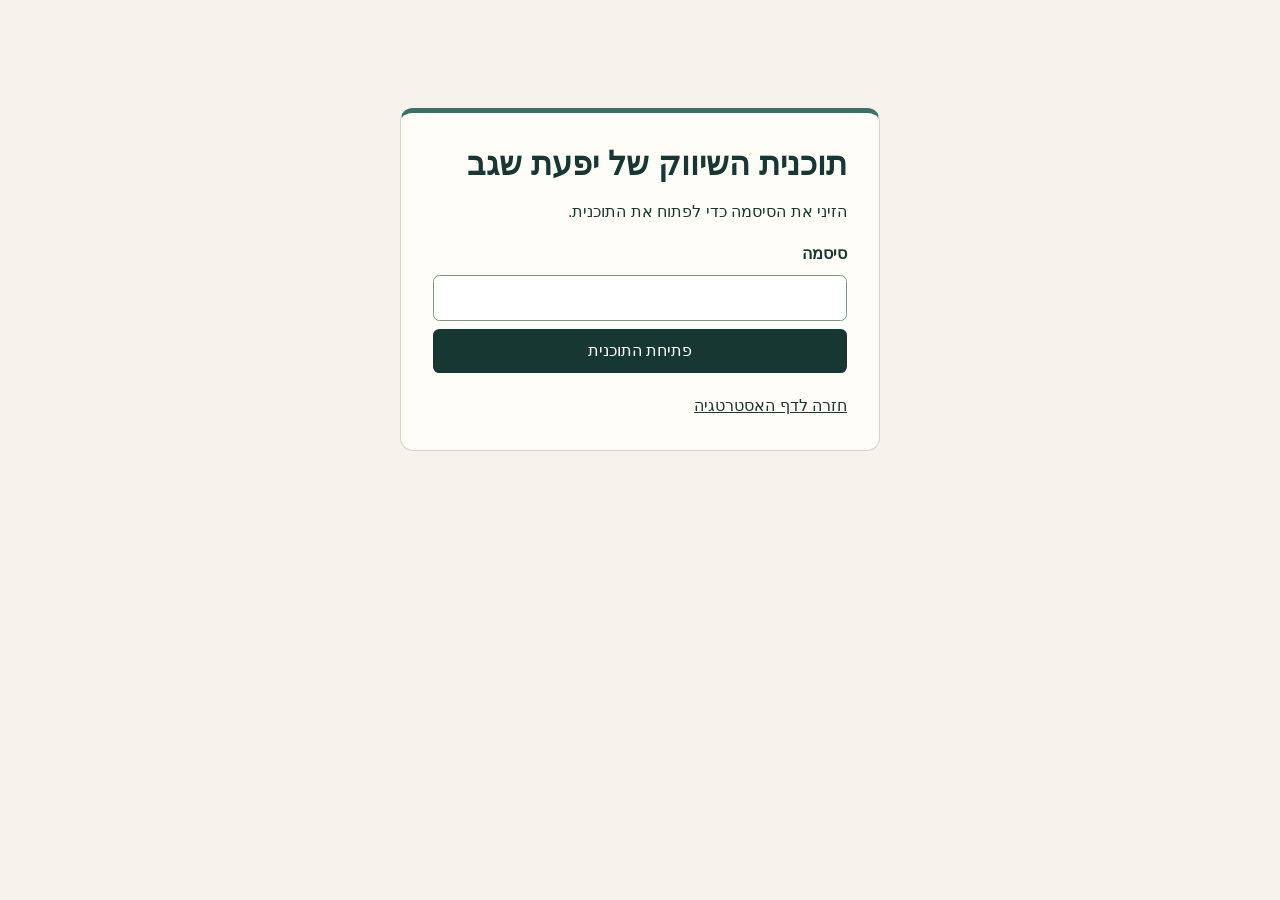
==== marketing-plan/index.html @ 714d600e "Keep protected plan within mobile viewport" ====
<!doctype html>
<html lang="he" dir="rtl">
<head>
<meta charset="utf-8">
<meta name="viewport" content="width=device-width, initial-scale=1">
<title>תוכנית השיווק של יפעת שגב</title>
<style>
*{box-sizing:border-box}
body{margin:0;background:#f6f3ed;color:#173832;font:1rem/1.6 Arial,sans-serif}
main{max-width:32rem;margin:clamp(2rem,12vh,8rem) auto;padding:0 1rem}
.gate{background:#fffdf8;border:1px solid #d9d2c5;border-block-start:5px solid #387364;border-radius:.8rem;padding:clamp(1rem,4vw,2rem)}
h1{margin:0;line-height:1.2}
form{display:grid;gap:.55rem}
label{font-weight:bold}
input,button{font:inherit;padding:.55rem .75rem;border-radius:.4rem}
input{border:1px solid #82958a;min-width:0}
button{border:0;background:#173832;color:white;cursor:pointer}
:focus-visible{outline:3px solid #93621b;outline-offset:2px}
#unlock-error{color:#8f221b;margin:0}
.back{display:inline-block;margin-block-start:1.25rem;color:inherit}
</style>
</head>
<body>
<main><div class="gate">
<h1>תוכנית השיווק של יפעת שגב</h1>
<p>הזיני את הסיסמה כדי לפתוח את התוכנית.</p>
<form id="unlock">
<label for="password">סיסמה</label>
<input id="password" type="password" dir="ltr" autocomplete="current-password" required>
<button type="submit">פתיחת התוכנית</button>
<p id="unlock-error" role="alert" hidden></p>
</form>
<noscript>יש להפעיל JavaScript כדי לפתוח את התוכנית.</noscript>
<a class="back" href="../">חזרה לדף האסטרטגיה</a>
</div></main>
<script id="encrypted-plan" type="application/json">{"iterations":600000,"salt":"tWZqo3kChYcLutpRmLkwJA==","iv":"KSxb/vdaKfNfvwqF","ciphertext":"7pdbQ6GXPazI4hOj/G7X8xLLBkVI8AeT/7oYrNb1jyECVLVeV6ULNyTAJ8w847viDjwfXKTOIXTNa+p+PLN7/0mG8UOA45FnaUcob/E/b9Sxr7scZQvK9bjvpjFoftelFAdmr3qv6KSp8+UnNNcSsU4ABg2KwCBAk8LEJ+rrjFMPHc2sCACGtI8GVhowZP904QXGNSry+VuNIypfodYAKODEgOiey5Oycy3+LHXsvxfzXyfBD29otfdb+c4AcHA9RRX6ujhVFNSV5VVWF0O3nsn/O/fXqgYn+rFGF84uWs3GN63LFqH8K4XWERBsaFg0wAeWLlAtg+iXW4WeJJC0W/HJWb0vjC7svBJClKrqdYBfYvVJCXqhxO44oGLrcwE5PZXslifq8rHsJClez+LeE1/W4uXp1181F0GaBOJKvFGYRz88AOIxIRORUdQAj0MYCZ0u8WrM0sAo18OyrjoaK4W878PgncgKihABDPXKc5/0EIPNgt9GQx+vxyV9WMZGfhEpnB1yQvYH5sV/EwDKHHUAjT07ML8Cf24Gxfdu6dh+kCEwpuQTwylQAdmUzpVJjRzVgNYTR8cPTuy9+oUEpmLXrj6T6mUNg0XffVHCMUWb7x2VJgtqCQ7FCAkctXV9cYLLBRFh7lZWe/3liJmUD5KStBB4lrcWtclAEJZPPWMMiet79dQAs9GCJzBpmHFElVNsUD6a0IBtodIdAbmnOtbuQ4EjIUIzo6QoiK8ohypSG2Q+4T6lB4Pv6Pk8tlhgFl+cpLbvRxTBNo+tHm6fMmEKnCYqZ4lwS1rl2c5Y+WJzZ/jingpc7t8PBbONqJkOIVKLJKCqWiJz7vxFs7H7rVF9QhisHu3dv3j3ob+PuR/gEzhu93L5Or7F9WoCUCp8Wnh4QB4o11zayYizDh8U8kJPLIyKr2RvHEYPqV9u9CqolHTGo0pWnTKE7HGMuLfaxRPfZvh/bpz5D/0CNeWq58u20L+G3LTxkc5ezMUWXGH74wxtSn40F8qonizIRIZo57aLVe/pxUhm/hHiJ+m1Oc4wRyE0gQN1qZ0OQOmDosFbFyHEyh5AAz/gbM3opYnhr/XEN/3mxWwb4jp+Qndv/9pEaB6DLryUkj6jkXaN5EuqWsDLeH8/A3G0cubtvE9Ac3WZvZMMaFV78JfRmpboO9kYZMm/JnSy3ERKrVWdyetIuxS9RUdvV1d2R8wyXJ97+q8aDgETt6VjCTPGi+oQRJNRTGXSw71lPuo7oBd1yWz01mmQrMNPTw8WytG31VMbv48o7v38OmuMKb3QMu0qyK9/wxiLb8BY3zckimXkdj59rT3LNn+pVcp/8uZly4Ek+6j87t1gkKuHnNssm07YwaznFbxyM+Vj49DkSxSPBtsq5xyNRTRgD55vw/yXjhCy+Bq2/k6A6I7RQm9GalxAuUZ0NuRuMitlVeIra/pPL/oNHeXx4VSUxSoL1+6xQfDMWqTBu1I+bf8Zl/tzB2HbGv5tRJZSBffZmYGX/G8uB8OY0BG3/nB68N4aivNSZxn8Nao+LoOf/DNA8yvSxxHQoPmZneWID2u7nxgr9pcG47VMJFW6vNr+YfWAY1NoR2oZwoBhz2LqmMWauVd/gIvIk7tReXIej80jyJiR0ofzTRRQm2knGQGqglWaY1wA5dQ+l52pX17PL6aX0a8zjGJ/GBUdSFc7WKd2yOaDTvJ8g+Zp0rjfsh1WWWMO2fzpVpSCaxDf1QkQU7/5tXsh2ttZ9DBXhRdPPe635j1KTQSAvhrk9ROBRWf+RzzajaTh2Cb0Q+tQcDsvgZimIrko5eKDUuSvG7X9rL0GbJ6J4GYI1yic7DgubYmZb/VcTK3yp9LzBqAXt11vu6aRsLqZ+R/1vEWbZejYINV/58N5T39hPWm4/Loc3h/zWcfGwAmGB4ofQ3gwyj8WtJTaKasJ/VGg0PjnkNtu2c/8d8yHcsGTzgWoUEB2L4r6k50M5B6+TGrX3vlOKpemNZSh5R8zVrmaWlux346fVBqTaC4riZq2+4CHJL/2VMbEfYdECgpu51PQfI5JywBh4EvfaNYlGss5KqD6VGb4lQSVdH6XCJSfjttbF4Hg3DJFbezfR0J8mRZ+TMdcifDBX2oqD8X7hn6poK4J1qv0N2In/+ICwZhZxrSq2D/oKPnPLGLd4Z/Anr5ReE7YoyhY/bYzmJQNN64Mjh4hJszY3EkbHofwRQNViIOfqTztm07CwhkE0YltpCFK1x0IN9SXkJqGTJhma5fuIW9Ztz1zq1MkiHLEpdt7JYmJIWrpXgYg5IKrRBq8y3ClF+S1MBeWg9L1/jVUMAZxtc89rVubJ+mbDcgAPu2nmDK4muIuRoVQDWe50wzRjbVubAWtcHO2VBY5hL9i2Lc/i9JH8ZYESCGmQy6Bw5pFZMqzz4VAvJvlcYXn4lEmZNXmcWOSTQm2RsiA+y+JZnMMWMQB1PqLxlsVWv0VI/fuVxdPwfVQuFDormjmUNVMp2aEJmL4WyWaBFhdH51ggS6Gtdj3l0VcnwijZzWlhnnH+XLUgnoYyCeZA2KcC+PwmrmmNX/TKYcHG3lHalThGY9KyKB6sk8L5SPtCBkVYBK5D5AfoSYdgNQ4iQE6Vt8Qk69KCbsEYpfSPfdKn/[base64]/ZdvyDq3V03zrMSvJa1ZSVOc4dIyYp6Dbs1vRPSbACO4ofEJYg5dD0ujKUEZI9YKkMFmuMMwVvKpkOEdTjcRfi7RcBXIDeAFJGYbdyFAYbDshuZI9WE0H//3PYyXYQeQ4exV03IO4HNmb9AH7/EbglbL3M/axPlR41yTWuRyDFcJn4E2fsn/m4Idy3Yhw3C95DdTqxyCEbgxIkfLMI4Up1M0AwsGZ6pccAMA92xkDeIsQDhfRNnVhgDtpX4c/wrdusCiDeJbmjm741wTeNfiuaUH20T7AupV0/4pV1P9Cd18CbPp7tqgs+0GSDq5w5vZ9XlPcvapa3ZHlKf1xgHxo2EgvZpX/BKrfjjXxTD/XHTynlyi9On0dqjBWP5nyHIIoA+qC8TjF68mf+woQS89ptF9Aicx7PpoW4sfOr2uodFOdSKMxKaLx0kB6fQsZAbdqkrQb2Oon8HXtwk9j43qFGLFJruFHdX4dmfPRNyp/1swSJ2lPwo56iW10wn4Z0Gmm9yL/XpfzU+36zL43QXaKMDGTvZL54qoz9KhrD0GoKsmKijESt5HWyEduSaL9LUMmkt8lmetBG9NeA0OhAXwi0+ut4XFcK8RAjLztqY8bX/dSy5d0uyxk6Q8BhCJbbdz+3YUgdIjjjGjTnrPRAWwkEBupK9lRP5Z2Ea3LDJT3xJnF/c7RWwtKNTHjHgrMLtDj6ecYW8N2cgSiXalHa254wxzExOPARmk1xvc8Op81t39GKdQSGTbEdvSmaRsz0cyNYzzUQrldT0bNFqDnzskY5OM8YJaoLU9Qu5nsGoxAFT9OhjGrZuKV3oF+m1C5xPwKt426Q5G5o7/+vtWuPT/b+nncveRfFhQ0M2Ldymf5Nb7dM8H2hGCToqbHYWwKgsR7jByyHeA6tR9BD/JUKgwuIZLlhEsWzcAjeIvUmHhNjoMSO4a8xEauc+pfX8/P8WXVlctWq2ZQLdR2rmDrFwoygj/VOsFOE+mcWYfvayL6E/oci4C6Pk/NUAHbLKcmMva6gxyhy8WwA/bUhXv5X/e4Zvu8aQduiPKA7WqFZM0xvIyZPKOXFh8aFG+8BPHC0+kOeDqlL7FX/tOi10+4CEQOErpHBN0CHZQFm/5iQN3R43LX3jVa2Kml8ga5IYTPygrq1f+YWkKyyTGHmHx84sQ9w9tqmkZgc/730V8WWVjMt6sMfUUCFpYq6bP7wOUZOLMN/PCyR7K5wpgXTS/cfyPFkXrwlb27732hLApll4+bx6mCc8FMrm2ergwUjuygGmA9KqRQ4Dj5qj4YHdluB6ZgLeLjTs3REW2HxgmpF/9rtrGzhzr1Q/YsjfhRYvdJmAyxfu9Fm0OrFRQqKx0Eme+N7YPvjikmElGUBHs8PaqhPIxzfinOtO1hrzjRCZwHdukIVqFXHZ3zzIv9M/4CoNd/7CiYxHeUsj3FH8EZMGlRRyt61NG7bluhrgKACN+v1IQdc7hLYfLKPUC+8Hsbv6unDl7bTegQMWWTYF5TKyeT8D+HG/DncA3nZ0dQP9zuJi8QUeSXxeVxwe2XNvp/wVyhI3NnM8ChN+OABsrS1KukpKs5YWZ/XEIVgOXTvVstHKUW/DWNrjAe0NAad1xn5PICzGFJsjkSkxIBccGJGN/sA2Tj+EUQsodpHkWJakyYxhT40RSLviBtpZFqAvJf5QrnQv08xUnc6jIUAwVgBr6n+E06vrD4p+eEK/766h3yrIehcjoYqflte46c19a9yh7N7dVdyG6lkwrLVlXizNWLH0spNKzeQR9iQFAzw/1j3NEnbisvQTnL4xNcTIQcdfhNaIFLzjGelE7wVEMtrTJKWQR9EZGDUGABUFdJUmvrJiKNrLmkKQtf64PnAuf374GS3fcNCh9St8wQjUoQbV1CaS8H8BJFnThnkg4/UmyYAW4rvwxiXF96inrJ7qQijNS57t4T5i1+1B80uQJbWddo1a/99jRncEEemWLdnc58CTyZAYu0ECdqsgEojWRRBihiOj8lXBO9Yd5bbYIM+osMwt7y2BU9xP8dGW9HxRsoTfiaOHIihr2GiMbdlXYepg0SkVDjuRhqLjhUcoPKWG8Kux/bpoSyYGvFYLbvCl/mb3264saPJD4gno5d07Ru8baOOeQD/coxdvfrHtuK86MM/Suu5trYUy6LSqU0QJ0CdNxqWG6gNqjtz5oLfJPxEfLT0Z06vXVAZ/nDhzaiZ7LsqN/PyO6sVh8VQWtX1nVOhxqOffv1O7gjMuiA6C1PjjJK/3eRu6TLsAlse/P8wwEAWQTY4A1mhBgg68xrj419Icl0T+3GYVDORepdJVVIGvjCvDLX6gnCPWRrHKkQcq/+C5mIl1KXZNNknR4t5iYaSxFxAy4Egr/5wZo4lNZNTt0ah7TN4Dj3d1vUzZYCW+vZCNyJmkCReabPgXE4/cIs1+cfF97O2yTZRrNKVKMwao/BROOK9bj2kXLG+04tsYC/OavgJvNySs7gp1SYEv9lnLa5gO3/a3uHX8uvJN4rMPXWPl7gH5S8U4X5IAf4mjlejxZ/spXm+ry19fmmssxkhHlTPeNLULKiaqJu2r+ukiqx6GW9ULfvZ6CVaKMM9P3sMRp3Ip3SwRyX9Mf6+KPPCcQtKk8QAmUgHGkmRvWc3eFfJ4Zn17fSZMzcGv9J+9muLlxMA95TlaXadgM4GH1mWV5Jqfy147cU47ag47F65WuQkN6IprTJFtW/jB+am2ItZh9OLFxfoGKufTglQCIcN3b8LEvxR5dGYUYAUQV/ljGd0krd7pFWDfPv2WqU3yVrLIK4w5HZoIpEeyJ5gBip5OtsAeqGu/J3OTt4A9Sr4guYMGetEIs5C2QHlg0V6hCNFA5U2OemCjVZ7XCfWnAMsDFar7TaHG9bls8hNneVlV/avU5+iGLmWWz5xHtjesAWvlIhnNGOaKQC7Je0//wfbdCDMaxhZmA2t/TOgLb+rcz3DNdMJ2UixQX3NT1IDU1+SnU4j3UK6oeAlyUXE+vEHpmVK0iXbvEUQBtDw4kFwoQLDAO9hnSDBxAGf2V+7/Ra+QngEPV5PetNsLkH316ugbp1Amq45VJwdQWWQkoHvktPssFa+td1w1fZhpE+iC5mOoV6wgICRcpXt+QhegGdmEuf1npUrirzEMkikAhaYXtkyOYFlCQ/DiBezMEylXWRdqrr2rHysAoGIEa/qwLRPI3okpGRJ8ba8B0As2mryYqiwhR6687MCnuovQpZ9YuJCcH+0idaj65PN2X9ABoG73nM6kxpBAaJu+szY3mQ0q/fbHzU9EBI0qpyXzNqU00Ieq83QuvIF6Bv7GkCnCz/REb+Jo4uPth6jrNaB3AV1PpEdEktAKXvhQ9O6z+x82zvRHVWfA3uAPQpsKFWp0qcQRgzQKSuvEORTjrfE+9Mm+s06wjBokrayYY/1jBgGz4uQAJgNe9qQxwdITmtAZd81XSAIKquMwb1HdJo+t+Q//[base64]/8YydnYl3LPgpNpU0vljWMlECfAbQA1eXaUnmhp6XTr7Z1WRk5cKMh/liUKkSvaxljMDKBCg18EFRqRBYshEDN0g45Omc582FoWdPJU+9qf0NZaBd7trE5gZ6vt7OzjA1FLFmEceC5LGE5puftb3iWDPRdZ6Q/ubTfPy/BkXuHX3T05h8X6Ik51MWhZD6s/xXsfRkgEExKELQEeDTns0iboohg2q49OsR7nY58kYNMGaQnlW7VN+NU8PkREhtoRgs/02P1+Jfb/iDoS0nt8k+fh5KAs5QyYHsTYOIU5RBOuybRaJWrFbq4E9THWz+OHk0BUHYnnQwlzcw28B5e9G3B9PAOkSGPRqBRU/xr9n1I+529w+7/Y6nsAcKPNFulNGYHPs98Kza4Z2l8jvnRmOpqITf2LRNqsLF/yHtbEyaQs//6uHSYb6cvR7DLFA4W2q8U6h5LeMZr7pCmrExc4LXGgmFoPzmpHogDcYZICeBYS/kF/EdrdUCOlt7/FfjmMIIRagffCiynBmQl6gbOZbSYamndGVSgBlYOi27S8MbGHCyeZoiGlgXFAFy2v1fat0nMTpalNS2Y3Snn/kQzahR+83PMHS+g3tOmW2w5cnUNw/v4k0bQom1bdUewl3gOjy1ZHyd+IG35+0Ye1zSUIetYkBtGy/zC+ujWpSVq736CqglyWglAtL9ccVNTY2MHhhDR4S8LyOTlFGGA54Skki4jzZpk29hyuv+GRcaHD1hFNNQe+y5YirHx9oJhHekRMRrzv7H3IUu0daNcX4gcQqsOQmu7jJAaHmNNdbKr767T911q27+43065/9Trl/ra4SdPe3jfMDTsnzS/[base64]/lirIorQZTR5MnQgksz3BaZF1wjUjJ9Qse3smP4t1kaB6Y/a7JNmKqpMMa3hd/J/4GXqBKl2W6DkiPzGVbP65tlCh+q04UCR2Ahf8ML/sJa4t3CW5TTBLWWpu2P9T7z99qB50PzLJ4lHubs8cyTHHfmJLC3M4F8472zJOtSAGWRJ4P73U9eOXV81GUlBOBLNyvC8cidRy6fFghUoISCHVIJxU3Zxc/EE8bT8wBei2tLy0QADb7desVhDkJz73zCcZrlYBmfyL16ecPy5xaX26kYg+tY+UyDJ65JowUiBPCDZQ8TQ1DTl1XlwveYLMS/wPelg688WM/0U7pt1+Tv32xIoD8aAVauLmBGhcxr2Wo+8WGPleRUxcKbTv4F77IBDZ86IQQDTq3AYOCMhNjK2xy7QoTvhnAo0ZS4uDsXqFYiVqqEud7XoxbHid30rihfHktxctln+gz83ss7CfXmMgbXvlS44paeeBnNNwca5N60NH7BSua0Y2/p8gF45jaAyUEw79mi5KkBUpzJ1m97AhN8XhnG9Q+cr2WEKs63+p2anPd0NcDnp5xDPkvd9PUjs/KvIq4vf4nKaRSpelpm5NTaNTAz2L8mgsovN5Yp3WKIpO+lcYYm7j3ETrnWT+A7OTeLKY13Xx2RaibJ6Q+RF0vpBileXKxOQLy73lopEwPv2F2PVtfO/b53XMoXFsCvgWWGwxxUAWIHECYx9T5qCaaNorXVOSfrhx+U7Z8sXkQ5XbUZO3KorGHTs7R6nkJOFhKZiTuJQ0KTGNJaSO9xZsRRX/Lu18AceP4/AwLCWVT6elnmTEg06pQnPd6/9vrpbUU1zXdUEixbsIcDjh38jRrI/wjgqmLHP0BWk0HNVPAzJaHP1QWOi4IaOLwbSbqhCbj2fsdci1bxYbEKjY2YEZxE5rRyha4HbVbrOxfPSy90Crvf51DQLY1uMHdXP/rA9Q0qzwy3HRvG3OB0ohA2PKLjXkn9SgV+i+ync/MU8aBccV6TDIb5/[base64]/GpKFB6TsUfjGopLWyP5rO1xHerWIGD65n1WBF4otZz3JGyfG7sxg3Oh0rO5MwRmlC6RvgI63Psk1TwG518naQicrweWCxEtblq87YyYJj+qaU8Lf0YzPxNpiT/lQRSqAhNUH0LgTzFZ/CFriySfFHVpq83w+Ts0pSvZFAFVMqrQXWkyNb2Y50cay3DTnbA7+Q9tK/gDRYsofT2iEmaYUQdI9Gx3stQkFgLSzoAKqVHLTudfZ4XpKJX2Rd1nG20Ab7KSvaSLwLf575Q8VdwqKnLIMVBqKjBLiFKqA3SN3yltuVJYvFdKEp7MslN4Felzju4qHpgUMa/3aVR0Xy5GSU/1upG/r9eL3vAY1DqxlIRCG95InwdyXU9KNr+s1Roq7KX0yWwY7Fy/ze9iOkJQOMbmLEKpT3SO703a9Xvu4QilECm3YxuWDhFL8Vg0ELWYH4C+whVMwJn+bzpZQwRGQRqrNn6In/u2I8Z5sVcRMFlQ0wR9Lc8Dps1Y4b78IWzqlX/N/cjkD7mYWzzhgy/1y2StvsJnwCFb7w4PMLZDJt6/o5A4oxuH7v+CoIaUlM7udPCF8+Y0Fw6IIDItvmcm2eC1v6bHArAbnB4Sd5qPUimibSaenT+uFL7tjDEOwRfzooo8gCIpTD47VRWTvDEGaipX4HhD1jsG1WGbk63qAmGaomBxIzHlzNs+Ucm/ZD3kmYTqGY2La53AxY5yKYGMmuLocASwAz2704qZeBRME84q/hDjtmdtrT9J2mI/R8W63zTaOMcobB4Fd9ysp38H99BC/hf/DccOqvPn/3FZUJNR7s647+4kayMFA370w2hvQoRFAurSBVbT2v+/[base64]/UbLFFOZ5ipz0CGY9mp4I1gudWs3TKLwm0iVBKW9ACbfdvCn4V7zPfanYnKuA/xdyTJeyXfayDCmpHexe8b3q1UuxFJBtB8dYHL6ghNe4+vaqXuy82/F5XDDmlciEUQ/bQIkNmLMFiWqRtwCFm2DSvfN2JgzdK0wkEjYrXVhw3MCMRa4065aNTPgLEhZXWcqQh1ExVde5txH7Zf9SQJnCuRZ0DfL0xzl3due6FbRPK01Xej+RZ1EVEAJ5rw1eToDX10sIrDm/ftWf/1k1xqgdNsEg1o+20N7Qnt7ThEamsXCoYSg3gtQwk5060MBVzEQtcofLD82hF1jMIaP5u8FSy58bQVol2IG1fHEjORwWxPNGfU4l5lmFOIb2fgelUNs6Hbj1hpVGP6LTtzBxaOChjVLf4nxrjXMW2STOBg0EW/WI3JRQqCGraZGuOmFEhUH77O4mfNcBiGDwhM6p7sOSTxt5d2HEsyFdwwcDrO8TOZraYo0ptghobqZE82CqBLtQW0VhFdZzkuflvG5CLYiTH6SKRj8skeuPkLMnLauPacgYbWF29bfCrP9oLGVQVySgLpMMYBqbMDeokAPbYuSeNlFPSItCalc20+0gUJlQwEgS/SnhMGwZ+5Ur08gc6/lGouGt9gch9d6V1MIK292tWngrVryxpztmkUbS/sxfJZ5s+5PfmuuOq8QvvYu9Y/kdUKTXXpV9DXj6FfG+r2/yOJqzzB9kjh8+D0MTFUOTnu5hh7lqlVmYChUFDseQVP0ldKFH7z/jd+3ZEJH9ql21nWGR4U98W+DBCo9UTT8Z/ax2Cce76gRRZ99GXPyFfBwYKAwMb2XH1eaW8Vk5L0sLXY2QY5eN5VA+8kmFuX4LWW0kwSnK/6uyOQ+X9DqqzIveDsvVZT0BXsrFZFo3fSydjg6XVhhqXmSHD0jPhMqfmP0uAAxAzYSItj3lrbeyXA7pMrLNMSQL6zj6QNOJU5ZI6/SNfAAweoMwLHKSaFczVRYHIPYTWTercsvGl+ao8hiPNECMOwUXGqSDiTi49+IaJD/5+HgqSjH5SJlXqsqCOybWemp+A2/0qBeprWWRDR2aGzjAkjPpljD3ulytIqhEfEXae28/CChH2UbNwaaTSSQ4jIANGnLeXgsGq1nhpHGlrqd/qKpAvXuQ3qKA4L2RyJGANDG+kJ+mCXdg9LVQCLVeOJH9qIB3hwNdPMui5dtwi+Gw65xYlJ5QDRn4PnIbdw/l5/EFvSd5ElNYtWNQLj2573XX7VGQOuYyT97NP2OSe+rxSb6G4P2DFn9bqXyJDMWXDTylHLswBEnX91hrHomVyuXxBlYIgPIipVmZNtHnJJkT9k8DAh9Je2iZBXR5DtFnZ9V6DI5qg/RfMU/mSvtLVSXyzobyGwtsyNkS89tjtt5KRm+xpiAAytS+MiHIzrVy0wePpRzjerzAwvP+PAVHxTv+wXQ9HuDp2DWoCuzw9/+wcZnqZ5IevemRWKPF3vA5pH6T/j7j8in5tq4ufivqbk9s2OWojqnsV9ppNvYPDN6DBAxyMhYXuWNbGpdclHON2fVAfJiF0BpQd1yDck0DwrU3e17wBeMGnidDKdjuRnUGBSYRy00R+NJXvLuTa+b6b8MxA3tVblhQmnM0J2OZ4itIFT7yk8BHEJhMbDAuedU7Ovxd63g7QZKjG34JpmtblSUJ5/OH8uotmsERSQD4wQAig3B8kcDX/RCoWcuA06P6BHDXp3v+2w7P2fc103/XGGEz+woqRvKi4sjAB9PdeGHsBTAovK2BpHd+Yw3enfSYihDhbUlg7rT88mzOXUYnbBRijF/jR1PL9rtDOWiW3VASRSQw+Oumm5M2CtCebIOEMljTauRgTzaC4bAMrtKBckuRviRrKUbxe4teobbVV1W5RCIV/I7C1tYUp9o2xUJkxBdtnccMq6HunBKjttq8PvP7tDZyCpjVU9n1RypgnfQJqB1Mqq8IQGNtVR4NSuSw/LP/ExlffICWPCYoYE9V7han0Dl0tfKc3DCSsLMHA5fESAH5EOYFIHv0ewgH00icsAt/[base64]/Z1CEdrjB6UNMB44ayrljBjHWrLIJkCbpnEXIt+0nE0h14hzrIrBu0mF1gm1sOWL1RX02a985CeVBu/HZBWqAs6X5CCK64O21EExvDF2iv55hFvenms0oAPNzSLgOzqfdoDewikWgBGebASxXwtNiGIMkH9Kwm+gGV0Yn3NSbNeU+Ly9WZ76HC461nA0h6QGdYn+7VTWVnm1q7/LuKeRaK2HihitYUffsuPv1B/g5ABdu9rad6m1WnQ1WyE/29oikToHgfUrNwn+wOl42wGRxd2GZ03fNz3KkPpkQU3MJGHZx/RDRdbJVWnyYhtRTPSDqM/pWCSAK228ZEQAA8Mx1epRugbSJSWnHplq4/9jH+gA0BUtSmxHBX2XeBE5rIY34tjfNXS48YhUX2laiM1pmii7R3AhyPaxWc/K3DDHjoX3yEwDZpQ4p4C9zzYi5nThlnEs5ISA0OzXp52ybQal80vuMH/kV4G3LyFFbJovIep252tiGG4WFtmAXkYpr+R7jRVlKq3BRUASGA4pxSW5x7UMTGZh9Q5goYUSgDS5Ld3lZdDrI6vAHtEicx7Hu37hIFCejxmMLcB+HA/hD7gMLX5xWKuVlBcQbAhFg2TZvfnDvZY+R9A7KITfQCfjIKlvaW69A/m8gekX6qlS/Nwbc1D28zS8oA1F80iqQ5ILmCjiDiffuwZWtRtQhbESUF8LmqOwNP2R2dNT2rGJt8oNWG1lJpAmMsGD3Kp61rdL2mNUUN+u9vkhP56yj0fkQxJdMCOxMNvdOGcuwowPJ/hKD6m96sB6Ukt0pv1Ib6iZoOTuRA6fboi2Ra+29QrfpK9ZyDRNky+Tzp8kiitYo/uzJyI4bKPqeimbxshaQxWCzdaHv56MO3E2yZxbttxAL5ZU89AjHVU2eTtD8adfp2GL9NRGl56I+gO+ZTTMnt+ozXuseFIpdAJoGZ7D3wk8N5aYD32nThqrKs08ZncXnEsoCDKcXkjbIo0HjdwzRdHvt3mv0z1ESmmGx0Llm58YHrQqpCYT32/u4TW7Tbs9MG7MD76mxk7vGFTpBJkcEtGnINqtesOWiOVHxRDYyvp3Y5jBJ2sX9Ut/kHgBTe+fZo1Snean/3laUFqmaJjV3BxBP2wxekz19jajXemjgedCFUzpsjq3l4j7m6f7ITR0osWfEnwGsx5aGAb/pNqvruyIZWDYhubShbgG6VXNDyEtcPmp4kEHuN8Tn4MHXQHP1lhVz9t5rokDkVLnovsyOyUmKX7W9geDXv/Kv9rmKlQ/TVdCDvO+yhH+q/Gk5UIhhBiCYZ1MzKSHyhtDG2jHjotBcB2B6lHhnUWWjydZDUhw7vxT0SkzHgDQKVgUIMPyMhbK6yV7X9kn9jRBjqnvGXzdEDjcQPyrl1CndICdHqg5qHYfiFW2cgEHJEaT1hgPSGxLjvL8txhR/+Pd/F1gDPExmi26DS8UvO2VSUIEgzrOqCRj5UPTYE4MMQU1SsnB8xYWU1DLKMnZyNuAgAWieiDUqvLg9FmzuIAwzatEu9evKUYYxCZoySrkN1mKvrpF3hluPVeDH/e4AcIHy7ugv9+IroBaeNrpQl7kqVQX1tgeQ0XlkrlATAgoP280cRotPrN6gCAwUTly0+ojP8UjC0ppSIrOgW72flIoHTF5zB6ulKaf6hS2MYRARKiYAw57ZE9XOwjexO4bGtZjsEe6jrrm8fpc7smsPY5abCMDvOhdF/GA6f1kMOoc/FQp0G4rrqkhnA001NYjYRgTCgHjxZu6LJCINVdo/MwFEcG3+NvGguLlQmBqUtAmS5uv/h/9ASO+KEZoAyeJEDD+OwskUTdPs7Y0gxYbk/KWG6xNryO/qviPYbcBgwUuej6EpLYDEH29ZKHES5ZrAvuUTk7baPZL6fipQ6vWgGm/hgQXXDmDwaWiolJ6zaFHkv6Y1K/4AuDdCCZ5UQudJyEoWsSsVXy9+Y6CCVye4vWi8GpsTulbeis+Ar2v0KPwADwj4tdj1+mnj8dsdy/[base64]/MgUwja3hDSsFxPa0Z+tla2b/XfA362uGhN3hMeu5C5VrNgbQB6xtASLjxDPughfv4Z2JMOaMXHrXkJwN63zzf0IgXZ9I4mISS0meZ8K5aYgNNjsRQ63rH7+3kKJzbTwQExBai45hWVsG9uUw3Y6kMwDAi/GAl/VC4T2N7/ccM/7i2c149yiBCC3m39TtMPDudZUs1Wovye62lUsCPQVJj20Sx4ttpRid348CseDOVDmzhg2OhpEB+wExiUg3IOM2ld5i8cnktxRDRjE36rqLaMYuSN42UEvTRi08fzUoO2M0xqp2zblsICqkQDoagWMGXTHxMmJeLxYDobiHwqCUG/mob5Ta3ktqDCOJ3s/bMmWj9fUlnJB2/9HyVT0z17AKKMUSHiNqVNVqUQd0kg/qBW/mSdbb9FTqVRT9fZBlk1WtNcTkFcRZSfs7mdHBlHLvGds8Ft5YYNleLS3XMOh7/hDWvT4v0BHC3Oy3FZ5hwkD5OVCUsrv83w3W7hzbo6fr2bZ8MtpL3Kfze6VO037/F4Zid1bYBtCx5an6du+VaJ/AHkbLGAcFk9yJ8F3O3S/se8TZoPbdR8QbKF+es8SMXaKaWO6Oxm46PoowzBXHLZuUwNA8J72SDgPu9agmWZ8GX/9WcrVzntc3t850ZJi7OSP4szidsKA56/fJUylzPXwFY17X501VgbbWIvJ2pE2ECzv66YFjefWNsLADhljasmOw+4Z2zFv5LFrKUX7RPEz6OAD5RzqPsScCbqLUT3OrDwX5XXbDwXKpM+v6KajlCN8hV11RQOU1NgfbJI4nI5fx/buJ1IHwr3fqMW33R1v7sfWIluAj1gRBV5F8OTeSsMiSZiBp0AnNdL39su9RHUQ0O49zkaMtaqDXCpmML1Tkoh0MWLMalVk8lJDUnBJ/Dgxyd/45E7oznfbv8xAVaqny5/O0B2mDjGhD2zyFwLi9hS0ICm1NBFYz1KLfd6bVW6j4qFFGsTeLWmXi2Pk+8L261fSarCNcCWjflck/5r7WZ2TlZmULCXrRfUpY3blhq0xpNSMMaJkiwIituWg6CKHOJ1pmGZjNXBrYi1Vs86vi+pNW9D0v5SXGDBb6Q7sjxumEer0URIuAwz5k8Mn/fePh1sW5/tqFUxmI8nAIJ5Wd8xZjponsZJF/u15zLy3zive2BwCjedlgO2MeDjLnLnGv0TydyRI3uNMhbyiW5gnWgh1dojRDXDb854du/CFS3aQZZZIvyzxJ9M4hf+8XP3QDYWPFCSIFjwLgXh/csf3z6+x2CU0l225MvDojEuVBczIrMqK2O+D40bAjWGxnY6xgQO0KXDVMMZrZNO0qZZQ9wXBMjgjm5jnO4QYllvxc/a5RO9QqtYfYl0bLYlFOPzV/wZSMsBZkXK01eeQp+gWPqoacrDnEBOxVkYSAbd7FG6CN3X1D3hlQlDWrX4NC68J38pGEU2SmMUuDR7nPT5eYr/3Y2ygvsBluNJ2tYWdlpXcMny9je4YOYtf5cwZiDumpCR8mC5vLDjElBW2pKC8AoeoWArDMnYnkWedSjYnqR6Nm+Le1F5/q4lqq1rIR3oeE3k0bvdBtl0uLhh503w1SeLEMWYqAozUdiJRPb5lmg35VGspLyBQJNyuk3eHBCir4dWZIt8O196IP3Dg0w/HQ2OVBrPX7Fgps/2+0Xfko83Ac9Ywrr7TpyOXEIFzF2lilDYpBjKkxLEFLKBmnbBpUVfkq2fdBM2fyjRFhER31FLhX2iw2rVL0nRMqh/kxXt+Fcf7qK+455wbKX1Kk0yQzSBDv727YN7MHQrEnvda/k16PTv/S+KrDY+yVK5eKtZG1hB/Mw0jW2yXZjAQ3v/[base64]/f+ziJNkktZwy2nqfayd80+w7oGzTSE7Pozp0LjW2XQRQaQioELUc4N7qxi75PU5YetQeV3Ev9Ii6LciOOMjfhab1th2Vhhv2OoSbzpLkShTywYXTMLEJEydIPpgr20L7A9hQcBc9tYZYNUA482Mu3k3dHZ81neB+sdl775oEDC6cp/5CEHR4JkVP3/Jmv0qbXOkD0NrTYlgLon+kDgKnPiIeSaPKs5dsoHb+0jx1eem+jpqyyQS/506k6iFp/vP9dqwEzkpARqt/Q/McR29vzjq/[base64]//Emw6Gsv/2d0J/Ts6lmDhKmRhZTm8Rp9+uO29grjyWxX7v0X894GFK4NTKDf+NBsdZrbtGJ4QWMyXrzYH7+pFqDN4qtqdknUSCPXX3ynO93MUZAIQTGBbrsJwsbYJiPkiXy1tTDVZaOnHUuUoy7M+FbUGul8boj15ZyQRdY5gWca7r5yTfJgvUpwfKyutTH6sPQyxe/MdhK6QgcqhH8rnSP2rjsNv8MU6X/ZvKarGksbl0LIOiMd8Vp2bydWE5AOJs0w43jpRYvdJ4G15roSYEHdO7+gu3CrVPP7/z2LTuaqNKOdORtcjzJsO94qu1tXWBE5qP6FCZDPIxx+R+AULWVawmM09UE4QQNP2cNtts0ynwLqV5qSTLHpyVxAIHGF0N9UhU/lUMnoDix9BOUOj7f3aFFRB7/fzRUZfTw28NQPP3YYyfjHFhEiWX/9DxDkqzewSjwZBehAN2QAwZxVa7SCMdj/oxwLcu4VWntrLjimj/Jtrhl9iKFrjr6Z13v42Kfd7RiVZ6Sq4c7nESvZ8CKvZ5KIEfGHCkQFS7+ZOJtpd7vCaH6ZiDvzyw4z9nfWSS3gwiL7ERdemOXlUDjjGRqWeaDa52yUkpfoyJTb3+LKz8SWXuLjg8w5qDtK8btaY1dNr7BvNrR/+t7YOw75KaB2TRUSp2w5TUrPkZfCm5kB9Xaj2Azo0IFrxAISK9vvq5e2+CCwME95tksxe5tAwJjMIr+vSwzv1LYGP57nImVbSxtUD+dJNHZ/3028R3FoDXzR5uZUotDm0itUmrLWhqhiiJxO73HgBxNuOK5lxP8BMkOtaUB8aj4U6ahw96sMLx/gtZfZ1hm9nFOqPdYUaVpFGIhyg0Hu3Bdakck0iqAcLGozLUIhJF2tvOu8njOqdHwuKuvxFBh/31+j+lmYJ9vZOoUK7gwkfu8EIHRkHc3afIhIOfbm67BYi+k28L9+aabXUwf37H5hOTqVKlLCmmq1mA0OuupPPGb3vWmS/n3UhFH6iUJsUrjONp915YySrU9hJvNsflhJWq95DffZbZ3kpu6rEQ2X82D9O4pdMvBtjCvBoEmweL4QY0LblfOrvOkMcObf4j+7puJp/W50CPUGsqJrx0H97B7hzbO030PtWe5K223SkBvL94VErO5xi5+OPIP7ZM5IBKwUrRqFnC5at6EDkq0WRG5mdq7/vW6b5/LtND0Vsf3c5PZI2RF/nwo58ndA6NXiqTNZYRChH6zfBq7MQ1XySwtU/Eo72ggEKZOiS9hTuSHEjCwkejytCcoFtdu57pekcZe2e5jbcoo+b0WAaxkJ/D6vPTi6+aaY/Px7/Ro0wUazQJ07x76/RC5doggNHKbgtknNAbS+TFSm/taiNdRH3TAtXOH19JZrXBsAzAaYuV9+UctAYqGFICtnRsR9tATqsXdcciw+6cdFz6OgIn+pnB9rnG0Q57ZuBu/oy2uzk9rPPh7okDhxhv87QlPtf0DzO5Qr+13UxRRoK1uspdKv07zYF2TtDdduGfyOeYooDSTQWVFkps2jUMtDSDhtQsneWmt+cr+rW7Q+JBsAvoO6omwGYlPJjR/DDH/3f42BiIqiifJ9xWTDStjHnhvLQ3pbBS0JL+3tscNvr/YQs8bTXJ4/KYq6G8cloLB1QO4Y21KRC8Ryrm2qifjFWwoXhwfiEaO4ESeSMZm0wUVLdrg8tktHD/yWEe3YMpjolmn1pdX2jAwjm0iDBXGgZbGS2h/5XqO0h2ha9n/oWwsuG00Ncd1Kpd0S/lFA9aMUQ5q/vpBc6UP/oT9kP0r1N9Iknp+CSjjlKpRHx90gF9JRx+PHMwMKetkO2Kvi+ZQQ8Z2dlK7fN03+zCYCoUrxcsxh0SfE2NFl+A/Xb243BkOH4qyL16ghO/6P6aBNMZQB3+n9k2ef29LWvuKo3cmxltEpk7LldjP2r1/lU1Rdl7JQ2W86GKSrNbIWGTbVQo1ZZZzVAGU8nrmerZosamki34VKTQQNAHCeu4KJXM+RTzFqq6xEItjwHTMpPab6UjUdYMIDFhVvRvNig3SsgH2AqI96zGuD9WMZRvc4kE+wWQdqeck44/EBV4LmBIN8XvisZoiXFmEwXfE+e3JR+oGiCeiWR4rJP7g+Kqdis8t4BD121XTYRY7KBzEfV26nOeRjeZl8zjHUkQqq85YQ9/wWdmnkbxIWQaWO5MDHVS/Ry+J/ZnrxEc4VrDFEaax+xtzrnNZn+7C2lxSPMYnL1UvdsTOShTw/7GiCXXWJXss/M44wDbbpZ9772hp+7/SVwP9RhcZkBnFwtNjo65uhCtrvdEyBgEWcG7d94g7vnIkxhYLamhbBbb3fAb7vGG4x8muv1ebKj9D15HvarhFlIlEzbaMzyxpTebrb+DGW34pqIMg3gIiDeHl48348LUoXk/uW9qGcKMiU4IOxm2vqqdh6LcScz2P5dgenmKsk4S8gX+V0p/nfUyAiS9EVypjh/HtH/rqhfbbRdQ+xdFhkaCdNL7yd2e55jXN1yG68PvMxkOSzPeKnM/OWMiL949yYtarZLVWhKaGKb+zs2k2WGbQvEQlZQq/Ibep/bVWBlaGRWLM8Dp2zMIX/qpgM7TvylYF8ZXL4YYBl16aXABxFU11697hvmTH0iLzAYI4WFFrDzpXSkycqu1YgXQv0762hCq3ZRoGcFRyb5OBHV+n5hXzXXs6Bf/WFbZSL5iY90IhmW9KG+gHpXFqFn8DUV5XnZLollR3xZxtBWXEaiSLkRLmXlVXD3Dn9LlyDNj8sAphOi8VFbcfHWNq+Coj1Wbe188B0o6aWCo8eIC3Q++xDLhd7aY0nE/votR05bXIBt2T26oYbyFla1y9PIIwTcxVEyG9i3zfKXoao7TKs+0AuKSiUVh10i6LcjUUePVCDJiIhLIqThRgJvUMNXFLgQYvEmZv0u7LG6QspnbSX01U2MOZLo3JbUgVY+Z/qjz3zkaa/rHliEvORpAki+ix/bL0+8bu1Mbmmgf6Z/zBXnxBHz4LkXLyH4G8M+SGSX8xKO34Z5riOEwl6gZa81kic6r9cQACjhSDzZZmzjr4iM0H1vgDUWPSrLR7mDgiClTfS6/VFtqND83EF32b9SRENb4dUQX5g9MNKml32lw2E7UwQITVgSV2ELJloMlz+J1+hd2WpgHIc5yxNukZcaCRlsPuhK8lmE8ELn2BewElwZJBfQefbUkoMBkGsIEnkRvMPA9eRYMe8/AsQ3AIWqvrb9P7rQtO5R5N4wsUgFbEplXFOswTKfiC9Ik77CSEPiTbppwWn4fkM58eu7JGWWB9YYEFcH6u7AN6UqQczea3q+aGZT4o8k4FJdw+Mb3YVDM9Tj99Eydt2s01MpTUUc3o9FKzrPE7szBM7SrDiBgbWX/6akgPrp4Mqt9pOwjQ33eFc3RGQmbjduPaUWWGqlRxQed5PpvP7zHrtNXlJs7NOg5u1BlabfyOtoDmAnpu+ZvtdS3X1G+C8k2PXJaDm6X1KD2Oq+CIcYfkQukMbdvOTWPs4YEr7K4lCIFKoqAAUQ9ocljfa/Y0J+0mAWSx/m1vfnQvSP9hv8XiojA0wLcDeejcLHulhHXMmExAud0dgxGUqHssdPedrIu2GjdiH1Z6R603BU1qzYCbq2iVx4cINTYDwScbhWR9hiuUIKNbeLBuOMRmelvgg4jVLbsHM5k0xDMSqEWAOD4b7b/[base64]//N7W8ev8w+Z7Azwvoa7baFdnViXvWVNoIp5H6xB/rjIY8NLzUFur7C78yDQFCYz+6cX3Yis5nw/wSbjWD38RRNuD/Ew/YRtuHKqrkPXLS0w/L/UXm5UyjEUVOOOgb1gMOIZFEZhAHaS69vHRNLqI0tjB/t6oHnvPyRjC9e/B1VFOW+Zsa7B7xR/kT8gs0qyRVjZzykKEyc2tQNjwvjSJtiPByz0PIDSP2WmZJ+grSoXUdwj7DCqPGSSSybwp5SsPXYKsXL3v92Am7DHahzdKYOcxZZ0neB1SDDRV1aN5NTntSVR0s/KyW3ogR92XdCqgZ4VarbX5HoSXsNqHmEvY0vsFwBkPzYKS18OZoKbFmuWM0NnmUY/B4vcxj1bgGJNQqO7C08pTT4STQV5IfNfxjkbUjkTGIcFZrguPj8Db2I5e+CwbgTalPohkOjfuNMkj1HjN/6weRIExvWM7GVQn77fv0aus7m1ojRlkYtJKrcyCQR4QIVvB2k69BAVNiaR/TC3inYxrEeSlAlDFEojmPIhj8288/24h733lv2MPRyVW5B2ASb562+XZu+atCpYurAWtQkmSvzX5sCjyXECdTlPIuzaRFd30binRWEXt3j4fzEi6cBVPQJfD2jFE/N93J15kknMPN1smDZRoibVYXIaGkRk+0cnyaHWjx99s8oq+dCsJE+m4HCKWkod3CTVRkaf9kBXvMS6kF4UBzM+TrnFS2v/tHZF5AK7NRlY/4QDg4pomQCYl4MFx18RKmGDIvmPH4/7LqXk4HMVNRHiMqmhRM4LzNXBBltwF7gq5byY/62pnAj/heQNhSyKAV/W2+opHTFVNpQ4BxMbLL3IdTvFpcexdRLNT5anlj3ABaSCsoCkyFn1GUsm3sfdWKAn4pD2JoR9lgP9zrOHAkxy5IlM5Cxig/fdl4dd0hUkjosX7kmlwxH8gtDjuHGvDcPvDapK5XQRpoeE3bCee82mQ+U3RNqVYBbTyc1MueA5qc9LKWjXl82XtKUVeBMB/hukAfZOsShDP82Y0+vZqsdH8ypN1H9StCUGw8ijdGy6TWpQECRl3HJuhXZ8VXf6zbRxeQspiRQCeG8ij69IZwT2oSw4vAc4lKuaEA/S+F7mvrxwmWTUkImF4/yMGU+spUpGtBSC/C032iqahQYhJDuwcwciZGbDhLO9wFFVwcl6N5mP+ikmK1Y7IPag9Cv8GXmECA7opTp6IbjNBgWjmlEeut0kq/wrUkVOoEs8EHK2SOnXwUcx0PGHBzTGWSJtDr4Wmani+hN2N3G9k7WvYzHTpmrbwhltGYjzlAsr0wKecLdM/mCDj0TY6wzg0jscHHTyqcdnh3ZNSaWFzxO7cRbbHk1XgNcrGuaesqIeUZRPxTa/fDy1Rmh0lUDYRXfHNUpRgprWqaTZzyEbLJtESsaXZIwdvS5lgUKFWPTdZmYKg5y8+8Sfx5dI1O59KYTZB87d9ziuOrGYEPq8qqL71d/Zofx63oVLszEkzOqxYbOPHX3R6ONik1C87tJTvC5/PZYZD6jZ5iOY24onEYQi3nA3tB8gsjN24tlTnyfj1YFXv6ewvOjGvVO0nPu2kqR0xyDVTy0yYxIZ7Cnd3rVZrupUvgWKFuHZV3KZBMWKaHlAyqSEsG9e+4TkUtbal3xnOOD5GWoL3HfhBx7PSbmbo/tnUVYs0zToUHf5rKLAMnStqu4XJQjDF1yEmu8wxOmIAPp5Xil84GG+bc3t4aEalfLaTRZR0FSAIfKpLOnb/eoaVwd1pgOQfTSzzDWumm6+fTrvbsB0gpuDoN+/sJPsb6r1DhelVFACoMvNA8B31DavOZsv+qlSZTSDtr7folzDUTcUqjbjxir6dXxz5E4Qb6yf4YCEvqPCRFI0w+UHKNEz3QW9a3N/kU9ta/baOxomZ/uFSCHica5DhBqz2o4ymJXoDOCNtak3UyY3EvkOdojBEHKk7AnjAk2uymHjh2UA5JS0NO4OKAHmdCJM8AstwWV1QfmCi4SwU/[base64]/DMEGGCwLLQkr8M/IpIIpZBiuPhqUs7DDUj6n6Dqc9mgu60Lz7FKZzkatjtiYkz/yz59IjIeBnK75Z7/Z1/DSLdsKWgCY0YGrQZbMVS7P86Winir3mfxtpBNomjui56lRfsXu7oMkRU2sf2FsRMv3M2/eyHIPXTByw8LjoUQGOQjew8hq9uSGYKD99z8MBxdHVTkTAuLI7z9zV9kWVkNBxaxhZUc4Z2cmnUxnha0WUXgRtHj7TdZKGTCP7BZYRHwosyKjrGRufALKqukKugTDBkUeYMAcOVP2CZQnRNPDezZ+UcnREyaX+5Y3KmI1U5B1IPYskvjiZW7P7k53vy/cPKE6D80Htry6/lZ1Yk7IDJ9om9tz3tvp4bgAI7w+VSAJy9BX6y6a/C9XggfNzHqpAT2vEWCMf1FwEkJjSXSl9Vzr82kvqKYBnjTQzneE1YAB2wKh1Eb9pFf/iMak1SlNNZJ/gk5Q7rZo0o4SWOKW6k6kGrUxnK+itpFvdG4PNp8Kd8h6j01D+iPgTcAp/CjbsZEl2pcvTK6tXSLy/ILK6SFosz1GfVWkiZ+vO9xj7OOcgQ7jmnJl3SydaXKUX30rvTTqKCB/ytD4OAyN/Ja9KEmLknnCXoAyPcEjgYrQl2Tcb2tbB4u/UbzunVXuLbNSZPeP0JJ7tsuhi2/[base64]/Dkzsn5DToTrCPG41B1wPCXghVghd4iq0b95xAPZ3bqNc+CuZVTZylwYvPnDyk3Ol2nDS7WNufsSpTjR9ja7QdHNv4tSS0g5d4dq3qaY7aNzNNStC779prak9GuABg7gmKujGB9/ozn8suDMdySQOb9rsIZTDxMDG6/[base64]/E+AXN6L0cISliLi7Ri3GQObs6WPh/BA/Di+vuF+gvkSLCB2uHj6myoB9pmuanvVfzIXQfCVsEJxGfK+JlWzBVp097ip/9Ct5tIrjO1NxyXTus4wQP1j9hynwe7dMmWh9dsP8K3Wrkk/r16ViWK40OklZ9p4c3NkxVg5SUloaq+6FS0Eu1u5cIqDoXjKkG8HOzPDspIi3xxGm2iokV9Doe+W1a6g17pr0mMLY3/kNL3lAgqFpESOr30fMOFVG1EdhkR89Y27n1y/Wno735b3eQ892IDTX8gi1uJR8776UDOxFV/PW7YZ1/8pNQohUjVdUkRvCbc39Xc7/ZdYsxaID8yr+ISvi1NQ5fCpc5NxqPwm15cAC0hRzxqTOP3phT/d3o2Zi6veI4B5tJMTG1LHI1kgTeoW9Qz4ZhY7wwTXhLFrnqZkgg46YGgaEVIJ3S4I6zK4kpiBzzE8hmXbKMN3A0xQfvo/aw00eu1EtsCRxS2rMxxt7Gd0rQpwsN3DVE7juqeF3PBwV5kjn4onMkOsGs1P6x3YO2208C5J9Ukj3rCJR5NZUGcajpSV5lt4PwyuC0xJ/7ut6auW/ae8tTmDC1VTt7bCJK6ta9fczYcvHUHmOuuZMVO0m4xckn2XgihWX+R2szI1X0caoPTAzGbQENSXHy0o6cRhZZWbpSpJnn0CRhXW2fubmNKJz20T+zk4izhNijJTQieh1Jdaie2RDnVLcDnt4iHBV+YoyzU3olNqrLyQyEmxYjMpLU67/kpahb4Wj4awhR6wkNIY1mXhRy8BHexO/FQwGUMD+642ELUGYl4fF6yOB5v1CiwOrMTi/TYyB27pq5QLjkUhDgRaMjG0TIabR6zLKSZrKfEEg06yrhk5kvixGST7jEi9cSRsNRBGqyGSIP9skKuMqWpPPGa9u9zjDLfEv0/GDgiVleeo+cl+vl0it3/TiSbn5z/sOygSVbiqG/xhb99/jkKYOOORr521ZqtG6GawuLJKW3Ismvy1G2Zr2+38NAN72nLTR6KZxWoTwStELrnSmNAU3uSrgg5DT4tfRG22RTD4XBmjhMCM02WI48Kyulysk9SH7SO0KFY468mRtdoSXjh5YKq/6nZAAGmWumz13xbwCfIESI4O9YxEK1+oauG2LBHtvTq9o9b2oja6ouJXxt7RoogOuiRXcwPBOA9Rhr5K8dIV0ce0+wNrxDO7yG3AepeSTtGHir62QxQQIpQIwn0CphwEBwjAFPoyKBGiMmjJ98AQ9zYAzRVOrO4/g6poZibXtdY9nkq+S4Jqf8M42qG9PvbfWs6xeotQmtRbddj7lhg6n/01ZmSSP5mgkKRcyHpZE9u5Y5VFiEJlYogvhW0c97yr6j75vowKjRU/wjq4I/UJI62S0+R+toZ2jJ+2dS1iEF693+uDpioKFbgGddzFQ2B32P0vR/[base64]/+kxaEiUPCn21owoXl+pPWfwH0YMsfca6o+Q4OmJgTz2BZPhy13ykeOaFGx7YKYDdhuizTRCRLV74XDuMKiWm7CpwGEEX8g4ITAsTyxWoYzuiiB4MdUcQ2kh8jJ7te1C9IHG7oZc3cAG0GrFz/oLx4yUgL66x/rk+bwALRodqo4nZtwKslL3CwhzPbUi+sd86dvi+eoQJf/+ARe1MIuLkDJGXLUFjaa5A6u8oQAlosN6LfAvPK9kQ3X7GMCfTSYMX4ryOwZY0HvsactWYTpAovi9MezJUK5mB+PXq27xlIuXmXxFQq7v+g7/kwtFO6qcnjBOpTF9S46/RQ940+Kky2PKVGhr041BWmqBEN2neIGWkHIPepxfdWmRo+P8FNIpPQFB55+k5ZkxxiwaF6jC7q1cgjdJzHt9dQHeCwhh35D8xg9+RsEwUuy8qvi4O7LDMZSibBZE6UiaDwEzP/onfUc1Kf7vUVCRuXIbKIDDtLdJ0JwJdQbsPc7RMv6Ko6nAKkOv4TsfeY/[base64]/VesOspBObW0B6VRX8Fu3q9SBLXxI+5WdTqW8EnNFV+QFZgFZrl8+oNd6h7KGCg11U93yezfRWimzOlGlpM+hrV+1bNUmeo7Ayok3WGuvaC7SbDbpgcc4eDTaW3FOVd9KL91lAdhTiIkqxKZge+JF/g7WpPTITQ32+Z47JCxFIimm94UST+QUaiHNei0X2nikjuOVBBRRyYQKdG5OT3FJbNZ1dr24fS0LNcxAaVFn/ViXVYe/OmOSZ/xCn3yQ9sRr5JMk86mPO5u3qhGNGdUYM6yLbWzeDcWyCw5WCxiS38KhWP5F1Nwvb1KPvXP+3gmKTnmO9BuePqcPXxdS5TQmWniFF0S27aUcj/irHAPEvGdYohMOQAN2TtanQDUDTCjV2jSflitccPVP1zvo4nON+DQUwD29KhQiELAVgTJUbGxMNtXnihzsP/ibkb0LMCfDAM496ApqiqbsVan673Y3+QAe+R1adCv54HoFdJycx1D+ky4VAajGfaB45HVO8WewwAiElL6VdBId0m62NaHaZxohQXPgkIxm4a3X2fWZSA7Nk+RgRykHjkpSZYMAUGUvoDW3i6f6ds5JF/pdqx25Zl9GSnlEegz2I18Kukg9Nc74ZihCVh2nJi+vnqZJxCXyljjntpF2hlNi/BXJljza+NDrDzoOik0PYM0EfAjocwVT2CKiDhLgPkkJWIfGoeyjb+GWyqW0oSkbsJDAkjnZFHMaugYwcPwt7gAp/znH2/Zb4kByT6clCGl+RqnHv2XnM4fIxI9KAZ7yOB/GcQW6OkYTpmE5X0kxXVF54ESdBjPOqvRbdJNNOTKyle2jYX7Q1FnnWChrKpC+Mc9abeNr1TKw4VIFPrMoxslWlApqEPP9GGSGSdIIUzsilo3HL+eD0gV97JUOG3ALi+aafOaTe8iZm4qHr8YuCisbqpx2Jgaj1Al2jUXY7lucsyMy/F8u9KEIxSXfY5X15od3Kt/ziidxCDAO/4qzILjcJflZeR/UN5TeCrwYZunqIT/PbJwdqUgUtpitKs7PSKq/w1FrwOg+sRQz23Es5qyZ3vs0J3oc81oOByNuMFlj0B0hcpCCUl/MhdmicQarTxMrc0iGfcXtlQ6bVuxzzIkk796lJ7JlScqWlOArtk+alz3jgKzkTqceTi4kJJ+dzUCRTy2vJwvxFAoV2ehZHB3cMV9OgptNbZeisrzQQ+e5XA7TZwxQmw/IoiX9F4qD4pHI5IkRt2ylFZSCyjtTQSVtz3H0I7oAihVFedWwLH/dscQ65GVX0bFnok43b625bFEBIb1zpDotLwTmtFb7/WqjpNNTuQp9kjpQGwPsF/OixeHlhyJdOS0BaJL4UWixKHZnknvrEK+TBYKz5wX29f8Sf1V1HAhDkVuQ4Ps27otN9YKitHJPpClwLzF3dCCQ8PpNVeQSkZrTTWwvYiiVfLcUP4LQK0reqLUpfYQ+TaR7HWEbQFF/DWxvQvZRL6cfLcDRKUn/Nfz4rVK7mjp5VI/r81vglZXpmaDOaiojAO/bWHg76HmtV/YGp0FFRAZb2hbtfrdyXpM6vNPA9PCEJNaHeM4a/gjnqC9TYDBd6Cx16LaBIvdDWJWoboo3JIfk2yj8OhYhpzoAJdAS2mEk0T53+S7YBn58Oyqfn0svkcsuu10GiCCfw7uBi0Vp+8hp/AoMazDihbYI4lu9Ded6FyEiM8dJy3rgLfD44CiszNu5SxH2wJFkxvoUAoxbJ2wjokh8RbQtlo/pE6kx96A3gVrLdZTSIjppotGYlNIWRieDm1wATiEt/9ffh0+SzKGauNt3iloWcoXVifaPrva7asDgsUXJtI3yibxLyAmHOR5VNK4RWJcyYdGHR3s9b+Of0znWqYElkRNLJySggXQZg/noQqWzNL/g3wndBHf64TeBwC9GPvRSJT2tFcrRPvPzEnPW7dK1pWGqKpg3uAj30o192bLwbfnFbi0d+O++Iv/IbjJ8g2RaVXWLjXQ7cZqslYqMJ/IBzGyenwyJAy7G9JQDexsSXUw6avYdHP9DQcjxirNPFLKJaEq629zxw1a3SEZeRqJNvEDhrePWSJsJNIwlp1zc2231fggpXJeskOaRiXtSkUaLhOp3qEYeAbiWrYfj8dLaTXK3JgHPIS8wJGQmXGBiFFcaSJIQUbbcm//2xAD49AdfDxDtfyMoqR4SMHq7OHzRY1vQChxPj8n/C9rjHJvKy4yL3DdUgpDA64UnM1/1TbUtqoccubWKq/[base64]/jYH9hnLaVvhEKq924lR108PC10oIKaSWHBkXvCDAx0aPDdJqJ8js0CQTjhA2hRaroJsCZu0QEYTQITMwPDaz/I4LQbl5e57In0GdtROAfLy8EpURxfpeZfce8zeM2ASYmzNyhdM8Vy5oSJCyon8SiK7VpcmvPBI6DDkPxf52lrgUjfWyRKeF4PYaFIxZwoGQ1H0KrVe9kmZBmvRmES07pJtTosSn1UPmtJzeGumStS1B831eIkV1KcskSq1ySlh5P9MqVX8UdDk+pzBUbMSC773kU3/yZ0oS2xHdXq22oTE+plT2rTeDHWg17RVBu2KnZ+St5sQXW7W/Eluo6N6frmcgDdjewch7uap47jcQgLmLNduHXGkox4tyGt+WuynxakRWlJy2i9o3cScN/8MhF4eAEU00t5EQe6XwTg0rBtMLiRrfy8GtxBF1kb409jQ+S0jJcFs4/MR8ZWdaJysAcP/OZYmOIljSg9RKXgCdIQimRB+I3nzS/qKY0a0NilKUhbX+YC0sEFtZ9NfoLeOxVvdekZTZaRvIUs/BjspDYUM8/MucbuqucZgJJpuYq1HHSXY86zLwdzyfb1mMyVfkhEs6WjylIh7PkuQ9l+zPRVa8dYUxCJaXQB5wSyJHr5JPPTavnRXrtVPS/lDHYczdmJnzQiQXfANRzxb7WRMG2bkzYc23j8+KTNTbLpnwQFbLMUqrJgh2QIC0IekmYosel3LfQVdsdS3VWu6xj6Qf10EyWM8WjS5G6I4U2ReDPnoN+lkp0SBPaDkiVQjKPrRDUCDZQ4J9+9Hz/bENbNbHsXReu4zG/4st+J+9oiMfa38Z1G7KjZ+0PbVkkShqiGADM2LRdWOeiQNgA3BjHI4qRFvoBFKrpABxQZ9QloSCldiRj8IFiQNd16p/yEZbISSwbvwHQGYa4Cqsaw2SEw+3as8Wq63NvZBXyXC0EkoKDr/w3m2P1bhlWHj3WYWvkr9uKkLO58z0FDlMtEcSKeb2LmD7LRNtlnqsYKUlQnSj0xLHGXVi8HjrwaV3fCOnagB4XUYEVNw2GdkiHkB/wxwAyrKqQ5iCy8RabKyArONM3HvTEusrLIejZqPFqYq2yfojjyPr39uykuaGeygexKHiXbFIiQk/VeGibuwZrE3yoe8zwAxkGF0LC5NHO2ax5KrfiSZRxeW1B9ambPXIWiNoOiZmNfZ85egcW3V2b2UmSdyJq+7sif7ZypJQ/obbD1pWyItI88MyjU1cck9qOQ7LW6mJ+bj6crERANGAEEvbMGAuJANlkv/0iEff1vpEwA54v0u58EM5teXKyYQaG3aWMtQFYqr+XWs49bEAn6PJBCN1+22J67iYONzAsA2a1CDxXGYo85qrLuUO6IsAPhSVeM5LwB4wCZj8SsvGYHCCjKjjJHR8DFexrCjIQV3nypqbD+SNiSk2/HO01SszP0WmAotqvk182qXZd58afvhx8l+0LRjBAbnrXk0C6L0V+OBTqHoKsDTUygHO/3MdybfncLg97ARdvrpqXA27qLjLewaJRS11u66jW7LlRQXuHSDXTwLI0J6JoYLZuDxv9VvN1CcJhfrtuZwHL5f85TBUgPH8AvShjyPOCwuvz5F26QkBkQN/nGOdS4Zn/EdGKaJrPo7z5sPklre8BfEw9avvWOtzRU6Aj33HwA7QJDSBweZ+M5vZzuHGIKGJugeJzubnllnRp9xhBkflykQ0k3qIPtY7ELQ3pIJuFqBsvNtk6WWrHknG2SSezRmeVtXx7fAMWMOBUpm7zIu8drDGuOMroZ1K9OHBwvOxuj9mhinKPeR6IKxLmzO/[base64]/YWzDI6w//AjJyZ21W8SNDCDMjTQDICXS5O4ToaXfs1R832QLNIkBDxzpl5y6kq+Yolf4+c7/m9buiq13td6Coelg+38pHq15QMV6BZn7ksJcoZDj3RfN9bsMOliLL2c6XcPoRBkKa9h9XxmSa1Acw6gJo7IUs+Fz9bnZq+wKL1SBv21Bb6+PfNHz4I3biZjE8CZ5KNEN4Q2UIVlo/Agd9E4AW6+n8BLoxpJsGsyyszSXWeM6ymnwwO8KCuM2VgN8uQUtOUpCMVAOBRL3cXL300NnY/yGTCpmc8xJW88AtwzCztIvibvkGp0Y1DZ8HO/8oi1TlLboi2sxy1frgLA1WeGadPCua24+bzJHpS6jYL2qvxbdABYmDv8jLvPpzDXVTNAA1/dlazqX/MBaLJxVDYMetUxCNJwiI2ed1444Vio8zVgkcsSW/m922XN5EMNAx6yqILHzfPX0rbLAqV2BRsinSGZTJhR/iw5g+e052fhBLgLrOPBXH4GphpTc3xcxrLpavixMQQfQXGjO0feTDRPlzDHyURlfpdXW7Gqj7pOCUPOgfLcAvTYewoQXKBN/55cgwPuZ+3pImZO72oFFLDZQFc/cE8xjce+/xNIvjyiOEVT8aLIkeJUGqAnssEaSS9kiUHJY8tAQmbDlLdliglHWpm0l2EtNdqeTg2iPzxkhv9iXPwf6/[base64]/7DvakvifaW7p0j2uDBYhDd36qSbMiNYZLLJef5yfc7H77ZDO9C7Q8i4XxQAOR+UbGaEZKiVW7x92SbNlg/jNfX2/cQHzRw9yGNs+cGhOL+pU2TCmnmBRjCW7Djq5vL7wv6Ojw0/qR/3fvH8nX0YcXYf8bXbZQr33ROeDhIV7R1GztG0w0d7jCkrg4k0UAiOsJEayY7drNuNDcbzEqn39X+yg8Y89Io8yxfmHwUulJ/nwzDcxLGxkp1tjQ3+BzpaIoshwc1u65Ne4t+dN50Dy5K2QtsSt0B7X16Q8DqXpDlazGrSOO+yKW7xSaRZ0mHQIB+wh7yrkIx+6lJJjv24jS0dYgXQmjkGssNxh0xT6f29tqLULYLnCLT6gbsJrcaa3r4qHwCXr6U1aleywrqtt9axzGmYtF+Z+HNenCMjpzs//6RGBsMME63xHuWabaJD6ld3JZetAuod7G9+3cIfz+/rPfrlpI5T5vGg18yTAtujytaghm1ya+5IQDJzIIz0NQ206tasFDgwjO50HC0J//VoIVyhUAjkBGRByczAXyDdCPKpn2zjsS8KkeZv/+sJJjbj1l8qO952KC1J4i6YNKF8ppRZ7n8nn0UCMtXGK9A679/qV1+rgc29KymuHf2IL1WsTD/[base64]/QLfLlZuy9BA35dYmDRXqyB9OSfhVF/kIGMJVHqqzabZJmpeVhyJ3h+xPNQPqAWjqDIKkX7WXV2wJNx840BjVca5Gd2m01IrSEA5GECkbUPqUKCqE9PuYx29/Xe53tuVsZb1JcXdDZKOJlVj4zNaiH6w07eZsgYzVsJpM8EnsnCX9DREZrggXghc/7LRep0JNTDfz+2Sh9TlPIc+f7NbnmvTuyQ8/YGuQMlRO1wU2k8bFj1CoPh6mRUHaRi2FO+3QBKu79chgcchDH922l00mTX2GNpFadx9BBS7HxHg1qGsuqyYAbpozmyQdAKIkQruLWdtcUOBaggeXmAmC6u6kctXxmqJKMOIBmvnrbhBKi9lq3jMFVciFYj0cx2aeSYZ8iM6gbdbrLfDqSv9RaMHcfYR/17Zpbj23E9L9jeVh+NE/rrb+EJthLkLmhrnwozYcyYge8llXHXp3Vx5D6cMq7qzcU0x8sL9y79hA9BkYII07vPNplhmCchXZAproLlwE99zUOXVRfyNVzNdkkfRBz0ngY0H+JTVhL0LAbF+GXHkIPVpdboAEqRxzvitcVUSLkk/scOfkwbLvBYVA1qDV7h8/Cmn3FV5vHiDduykyT4pG2iCBiFYNMyIShVciwU7MG6ObC5KL6d9XWuqRP8El0/1ujkF1/4O+5saygrHW7CLdzMkEfhwJ/xI2NaSGmUfsaN/13y/CZOK+TATwxo/dfAUcS56DA3RaVtrBCfzGd/AX79p27TnlznBjSNjuauNDsdg4OgjVOfdp3K/hjQET5gKGBxbTjCdoDCpTURvWEJ7yr2CWV4gNGWUM86B2ZxTST2vaQ1DO3I42y7scgUNBBIIxH+advPQJEjzKzZ84C+0Bta9a/o/DxheZMPRBBp5mdzofZPw+N/6WrILrxipgAOYow+uwtxRRafBIBs1t/ADg+K88MTeNisGECfLMVKxjIVHmrh/xlYD2ed6BqRasSqAjlwKIXTsrlLwQS6i2pbV5HpW1FQzjnVIfO/8q4paln3jqoTRXrUHjUJWj/MUMAYtSnts4Tg6YAOIdFvm6g5W4BHxbbCkrhycn9b1oyy3neTzw9QmmiDhFvejdzRC+zIHz/TA6/SnOVboF2s3VcmyHp4QQwBMt5RDyAcbtl+3AzW7VeMUN5i9X7T7TBuOhH8DVZ7GC2ZThhCe2KRNjNdxZRbFtu5E36B3Ov0vwAjn3iTOP3s/c4Nk5JrNsIIsPE7S+PvQ7NMEIxclwg3ys9J97vQSF80utL8hvbaQo3gN8B5tOIPoU+qAla/+lcZ2l7kHGOW6t/qVQdCOPBn6DyiZbm20tAqgANof2TWPF+BnFru7sYWDlP468JnNUPrbsTZhVSquXuHj0InwcUVawfMY0SXjL+xliIHPJO+0W1kAPIh6kaUJprxrZB0i51CRhrXMd3bKSqHb0K9jz46RwWvG1WJwjvBhNRV3QjPFFqbasvprDjKwHCDhNpY/YBiQifSHaLo07weUCUxWojaKqWuiADHhHDBZ3gB5+HYJNzKzQcwC8re3RSUV6oCytDm8UqQGK0SMrEC2zPm/Gv0u9nu6nO0y62BgZFMKk4ntrcz2kFi7y2fZKRfANUYwS+4Od4Di7VS6p5C5MK+YMaWlXu81Mhaf/zpTnu7RxHkblqh9FBBD+5Et6S5GbcjZycLi95sx/[base64]/Ayan9t2SzhL/R7RqN3HybHgv2R4knD2ThNt9FcxaJEIo/xA2XXpyIunY2zCSkWwToc6osM6SE/nYNZrl/+jNR8vvxpDf2SlORHm5C8I98/m4HOlPVR5Rj3qZxyiTCg+DNl+dWzzewhIJazqq8YE4tBQTTRsO8ns0JaIMVnllPiYsyo82WVKUtOZeUFPzErzKQNaXQwYLrlUkgmOj5stPHaHDLMNziBSfrtTAsqw1pTf/e0cwuwnFzfJTb2DoBuAJ6K0uHhL1cwcjB0dkSv+T1yXWtTg1PrtlAijt/5qmsjoMaPPy10t/6ih6s4ZYMP4mWwTfdSBh4OstHgSlfYJi++TbOTUtu0wGSMydq2Hljno6vvT0ghoi7u0kKuV31iRo4Rd3LhyvnKyhc/yxfZ9qzPV5096bIuB8B7QwEktPd21XvooaXPz963NLv1dd8xiocCsdcyo4TwEsmS2edkbSItWc1RhiV0ygyrYSoRy85MtRX8mmTBHQWiIq1p2WEAi/uPf3fAsV9ArsZpkK8EXEwgYHSkbDI5Qfwi8PwxV6U9uiBdVyrNgnoUOP6j2hns3Arm5fPrWKvhym5AQzwY/[base64]/HeDw9JEXbuN+IngOYG5ugPlE/j1lKZRs5QmfO+a3LNPAIW0QjbTHX1Fkb0JzcisvR7KHM7UfAi7eNQ4SfUFYGVs8oD71ZnZ0sopZst8ZIZVgDTb4ohabz0c8MiQb8BHJhUMg2ZjQJdUQuVDOBYJkRXZ3a31JojunG1gcsVPOxUrhiq8C0t39leQm8vdWCs4NvSz9gBzcHQNP2PHYz5r7OYU/XIGjcPMmB/WDM3h0rpl4xsQ61lzrQlyupP5w7KsqjLKgxqdvNd1r5hUFjRsPWuG7A7wWVbrtkyxAttw26CaejSMR/a8SMTiHIumI2tqK+k8jPDejjlJJuy2Bj4ZWj6rqD6pex3F1XE5GMb1k+LCG+72vzQq8hUHVkYLZc0UOF80Qw1jAC+mJPczCgVdXhdFt1AvPaxkAc8QLmR0C7ME3om/H/DEym9Q+M7FwUo69P0rNVBxvqXnIIqprBq1FrsMqJoxWwhZTktvBNH6PJX5FbxsrDuxgODjxqqzh4dEWXtM8dkZcSU0291D/ePzbWKyQduURVATDXNsz2ejgra/WhqMLaoNWps2nkbEHTQbtzb7OPMCu7eoFdPAtVcT1zwEpmhjQojGaxTpyu6UceU4jTquOlZDKtCF8b33uqcHUG3ZYEAowIHFbw/IcoIIr74C0wI3dTNjwULI8HLnXqR4aIqoOmvsWh+Y/cXExG8jIck2du65uGoRRiG9L7iDNFKIFCNFEVUtVAbnu3MZudh7mnQZSr9uXTotGsCDSEQKfqOxOLi6DuXI6XciOnOZrxQd78/ae8G92K1mCH2azMdZbDgzCNTwwK8jwBQCFrgg/jZY0f75nS22BOtsqHySQt4CDfWry9U9Mit+g/krSsajItKW3Zkn+t98hwms9+vuQP42+7NZ9z/GOPp2yI1ozh8+r1f3a0vf++rlp8XdWCtNrCea1J+7hLcp94SE3MecWq4cG/1c0BSOXDXaFefk3y85ZVH1wZ5qrTgDY3CHODH/SFCd4poWrR01ZY/MQjMiUDBHjjmT+36kqIifWgmTjZfVCmEJEJ3pEe5oGvdXQWiEjyRC0HuZ1paT14J6Y70lrp5COpJC2C/lZYYWPrAX2RjA8JkNLMzwl4WgZO0pjWgtob+qW/DUx5L4F8GnvVB22/GipOFqbPnmXlkrtJL/k2jLWcdNYa/EZcuhlavYie6M/DngQvQvv0OIaRH+NpOB7NU+mZwhDWSSrzpJ4+43s7MvFCAspSq1DFfuKbDNjJ8kBZ4gYwbgdW9AbQaihmu8BFHr9voxVTPTL0/0vXGXUZjYoK28Rdg/iiTfoj1V5jyNUgnLFRy5CaVJSDAWvqnfAAwQM8hXiAPVH9aPXANINUDTDhb28cpL7fQYemNg/nzOiawfBX4mMvqX3c6l5zlx8TYdog0luwmO2grwwIYu7seOaZFaYOPdLlri8GxhyR7WICQRDZT6zx49i7bbWuHglRGID9l2Mprvu4wYv9lnPttox6h48BE4glDSobltLSWmXWLzw9/8sj771F2gDbQnfW/iQ0+CDAOxZNFU8JuLBOWelwbGyBNbrwcv6vhB2+uz6JMgIwjA9jbev8AjyFgYkrW0ISHnC8JLeMqwjuCaPc4aiE0ww3y0cWINQqZMTGYZw2KajpVr+wsemYhYI1W6+gXj/[base64]/9ZMxZ/GdGxdsdZyqmmw/GZfVUicX6cVepm37/RU3G7G6FJPLikdWtyCdbb+qJzTIFyE81nsyoCeKjY0Ypqzq1WAaXpVDjv/tHtG5+4QJZpdZ9CR7m8BOjvVHBHTTCQGZmIsZeRosCnqwjRQDzdRC/9hoabNIrNquw5fWH8yvto6jkALN76OZJqLIlqeoJw4VvBD5VAOtAvLSDzhNoVYwH77zmz93jHzbwMWtoHn3hmXxTvbLB3u6ElFTM3sJk890uTfyWcgdak5vyQZJoNOPNeyhlrJNjYAqHCrryUgRsjKL4A833lfb+s6WlArl/ltettDOhnt94vhJjLcZPpt62Ws8h9mG5G6MABHXUYfQxv5mOMKSp94DownxY1mrdxs1Albs3SCp53GjiIarfDkXusgo3aRwsgi4dTcTggPp6ZtVLIczb7PFWQjdzrVUinleZP+868t0pfLedOHDx9E04Ce7rqDVzzCD0WTWg/ic1k6eOflYYlHChhoUlSW4gmGq23c7E//X756PtBF1QPNE+at0jTgmXR5u1hZ1SBV4fh3y0Qdja87C9FRzdYPl7IB2302njunCfmGtX5QaiFdOtiET7jwDcNkPYFK8I/SWAKz06TDUTI/Ya5kvXT2asq45ceOmDsuJs407NMVun/Rs+vIkS0jXxIvXU5SVJ1pCMkZLnXy1pWAdfGCw/I0xFJNZm5stlACLHtNytKZi6Zot6olkSU8ODShxEBQ04VwZdMhPUtTLlIqocPyZxx6hioJZ/nfG64Mc6sPMYifPJSjmuh6lmBIW0WUrmAUSEmHEtB0ts8kZJ3fDzqJ8N7uIrZsKusliBf8n7abO67Ov0xw45wa6cTTQrnEcftysKhy8vZUwb1KHC+D2x6DA4m3oXUUFbWdaZ1gvFVi8GCrerbTG2zb6Q2/Ua+/SuPuyH1Z+g9Dvq5LaNz6UA5NGiIMjm+XbQi1i53mP1HgBWmrAoALnC2Dck6EgmbXuMYEmNmpfK7FaGBkvqu3CsSN+KY+/G746M98l3mrrN6w4UXAh0bSCMnY8sGQgaC50P+TowWN0MeNNy4Rc4GukTtQ0cli8cT2+1NLR5S/ObZeQLARtWTixX1wIb503cLD+osBlNaxLoLCXMotP7G/m3yQL8lcJd1cizavKkC42oFyPawx+7ni//51PIG/KlXva1x3mUOifXEwtNmpzwdleUQ+fZA/MFjost97vQIE7HIpNlSUZzhPpWNuqXpuEZcu/I4RYtpa4QJHhiT01E7EL+odyHwCMz+XuBM5Q5DOFIUgAgVav5Ja0iaHPhi91ehgLEObYUvoF6ao8N3HYK0QlsYMV6l7suZBbU8ktlr4IEXrruEE1ZAzoUTgF+v1eBZiA/zzZoJsd+YV/e9mknCu7/JhIejoZ9cYnO7XQbC/1sRUcmTyr5Q1/tSGqELwjTahYxpR0UEGRtAmn6TJH8lxyvqrjg9Xd+rspVqLtvCrY0vqVjW7gL7ZQ0jfJBrjNH2EEhnGxRN9+ciN6cVJXlSRRo03w9okxrdGwcglVM1VqYqwpBlVqviYkcu+g2IQldcjcNic99r7eXcpSHKIU6XMgDPl9ehIL4J7kh6HMpAZOW/3bVp7AD6mYnwSZlOlijRW1x6ceNmjTqDRxqgKyYuQsKpVnswzE05a1XbD3JMUQs8a1WMytMOmZqy7Ff0o30MqS1ufjE0x7lJqrndHte61OuDkdZqqi72GopWLoxXDLMNq3eDFfj/TN8SdwsvCrWBZVyRFjDHV8vJAPqM6jKJmYmbk1tcGXN/ZTlKyDW4Hrr0Agu6x7xHXspppJ4OdF8yoHhFRSQUVpeP3GdkMZElTgrfPkvnMZ2nQTALE+8MUD4jzZBptw3rF3XV/hbL2uLefaiAtnPrbWKsj7E9cTAlymanF7YqMKHjBb/rkkj72gacaACpSlDLTBDgehxYOZqbdJrJ75/[base64]/[base64]/vOgRpNCGd13s2LITp50+Y9MPfBl7VDcqeLPvUnbO2IcNIL0QC65CtLEyOCo8HoQUSrMGRLRtC4zgTP+C+mAI6zgExsV7+EufI4Td+skWq2s25Dr4anzWuQDvroiavTuaoTyQxfr6rKe5T1fGItttMX+A2xdMN2MGakvJtxgQpF29/hnbFnZAuRvVySPaywR1ueW238OL1w5lPkvlvStllLuABlD8c1rhs07+nY9JtC/zgAXRtE7W/PE4A7A9WRr5tLkH5RIhQJwuv0PGurlf9HsG0DUGG9Y5+5e2gDCp9yu/ldAJjk3+3VOBy2eAFIC2idCmUok6JCSBzkbt1y16lMUQxTWs29X3kr6zz1JtRInqF/EiX50MIRaYXiGZdGB2zBF2zogDHqSZmrDJ9fuzMO+59gkceY2To2SJvBCke73hUh/i3MlXgZMULTLc0p9y7nxVOhhnSofCTroYLLWC1yT1IPSkUNfVxMd1V1taVATxFSo3NV4uoFmLu2Hoev/oSa5YcB56MOWspRgtbel8Yf9iKOnwyYTqYwfNm+MAGOh2dBpOqZp6Qhb+DzqjVASGz2/e9NEFksRljYGLW92e630W4drqobIJXwubv06OKikIQ4AlMr7OCA1pf0OpQCCDCkrb2+wLaRTOMM/6OQZLlXVjqPysffCgMPJHihrIc2T3QElIbKgtRfP4PgD3i2e3rv0mpWafV+JGdmEHyW+L6oiGjYEfSz9hOBhc0ptRwM0qntkvcThP6oUEuzwayLBsVS7nYval03r3hg0RwQCQqRIt631/l3SjHouYeumG8G9hlUs1+k3w/6J/orFUIZvZKIjCqC50E2niGLXlh3h4zzNtHBZ6Mx5MQxa/LBIayCdWUuKfsxKy77ePEHuJHRIk1jVI9WFMQDIjkYz1KZ2+x/lD2Eq7XQwGa4TTrTjEwqNp3W4h9xyr2u7JglYOoLlqQthiFXS+0l6PxwyHpOTzfTsHNDD13PsudQaYn4wrKHb+XmTlJezWGKZYnzqsI8xO8hgWEr5ECAA5XNNp07NR4PI/hdcHKaUnvRxG4Zr+sfEOH2a1ff59sjOIjp7qmaxjoO+txbjeiOalcmiBgG30dU6Z2ZnAmVbNmV7YLPm5g/HnkjfIbKc3j2KUObPa+iJ9hegIbgr4/O2BD8t1i3Ngcnci4nwtui7w0xnOfKHkVb1SxDBmvQFJNPc+LWi9TWzZ42u2ngp48dNB44kzi72RveROnFn4bpf/iPrCHgi/yYGuzsXLg+tUbT08IHaO8FlkgKfOX734BgGbAgMDGa6Fuw6u7Wum3DgBhHjvfo7OwvVUZs/GWbYvSM671JX2G0miYs6b1i8egkKa/jYfMA4R9VG8Y3uZMBbkiy4tgfLHtsjGXFJK9nxqfiHYcl+8PzSu76F4EKPvoZ7gPG2O6RaOS0akqdP/eHaaQpAOLYH8fN0acBH0tmD2Y52uLAuRQPoNETRfqcHUwtiNxYKOhY7AKbKKrPTt5/9TM+mUoFp3Fvg7yDA52XQ+PmuRetWzUvuzhVvL+GySI7hbjQJYrRiKLZlnmcTjjZZKwnwv4bqVlwXRt+NwV+cDX0G6eTv90Fk7s4yASKXJaDCl0862HusN1Cbz4gYz/wkCSECRGRfH1MboBowjkr5WCkm8dWnjTR88LEz9gViH8D2C6X02L25VY/eaW4ojxDeBFk0u0SvInFEChVqQzzKPgFav8YMDvvzTG65eYtAV2p3wP5KL+uBCPpGNE2nyXGW4bMu8NwUjUJieVYJ52SiJ9uiC+FHy0aceK1nc7PJRcPFuZoJ+/[base64]/AOzo3q35o1Zc1TD5fTFvM4q1JVWKarC/Y42fCq5hTbIrSNlwj6i2U6p2rsE8OVrfEjc6cbajq4uanVRiTtzQ+p4yErqk4GqX9qB8acwNjw/udGsQabcgklzjmhUOLVn67umP8B6uzanhzZutD1FJmH9xFeBBk8PHMkpjjbWeaEkY0xJx6n9drjChia2WKYW+PTxF67dg2z7srK3cfLPXu+bHEH5TJ74Xjok9hhP6MiEm/yLPRS+UJmc0CsL8i8qbsZhX33AyfTOK1dNzjXLKbqQURdopxnvzueXocxWY79XtAiummrWkCu2YEremlwnWmgAxTAy4smxreNat6RviEpWMT5e9sl4qLJkfmAf6TfT4TGxSnZkd6dQCKixNgO5v1055Ebmq/IN6p0kNa1vM4pz3WleYSbzOwhKG8VzNKUOWmjr4tiByUz2aT/UklfOB3HWzUNMnlxIYofWdrMg2lCjD7XaGfnaXCFHdOI44HrW09tg94Wh+iHvrmjG3EXEn66eImVmszjgCQwffJ0rJ1nyFptzed9ymSdwVxjd7axQcm/[base64]/gx/mAbakXh1JPEo9wXLfXc8VEBuaJthi5RprmAE3kgQOKVKzlXxI/FLwB6YfOLcGRRNxv/[base64]/xbMTr+UOH4VFm1I1sZt63UAx+7LwdN3kx0hMb4Y/zySw7k+RmzIN3KBcz7SRHzVubIaxJj9VsEbQ7ijRWEoH56HNZ69UHnlJbq1UPro6LdYy1Z33PmhlgJFbUxwoK1xWDjCO10tkPfK2QK8pCGAW6cfc/NwwGDb5tZIAqAQqgmQomYrgINJeEZzjnLAKTqDcJnl+lqN4p9xDgovpTSWc+6sy+KWH+3wUwI0Z0p3tmOk/xDEPbEH9x+WX/uE8uFqxN849zv0/bwW8s+A65+6i4C+jud0Brx3fjliVrhKict1Jc374zNOi4b09vV1J+vNjVx8I+uyRrasQhOaKNbxGKE23rOtLgAu/uZt20FwUkZNQ0ATcWcH79ZmqPSlMY+T06Sk/BR7P7LURgtEo387L2RdGPnyqtP1Q/sQUKfazyMIsxcaTreMumSeBG5HV3TKWaueYMBt/ZWFwyhXBRkcGwGqpbTgIUOJdAWb/hZLH6BW1yzva+BmzTyTPrQ4lWPJfTyOzvKa9UUYxs+9rmq3fLvHveO34Y9d1N/ZT6tZVDngOWsTeJ3QhPJ/m2FwA9zBkn3+6jV/Hjz3lIoCMFtaFupET4ZkK/BwhFetsRajqxqtAwM76LvFhGZiExKhBz+e41mUA+SbVtYcLyz0vnM+rqRdMsZ9ezRlG4ORJTMggNgISdiIFw/EQ10TRQEUpL3MFZLy+YY4zrdfin/+iiB0Ygqcu+5dN54yYcw79yUJO/I6sCgyTv4BBjhieatIF8isWbpBmk3GbkKMSFq7rOTX3H9iR3De5qm+SMlH1dQ+2Z+aOiqTYuxbk3efURG6NQIuqQLs97rARaqbvzFy5rspmgALcehyvnxdiH7fCqo6sbhD5eqT6OQG8Gx3ueLcgo467Y9PL7C8zid3rgke8WrW7aFNR/VI1xhrS8F/2qd+rJiUNmlWCo44CjMntNDVDqttXuZB7YQCVqEDAiCeoPm9CegwsD/Z3vCdOJ/dweokHHE0cRNGRRe7zqy6AMtcTGPJkOuRY+BctVdRh+AP//uNA9BQx8SucL3X+hX1Yy0uhvePjyc6sZYU1xYBIA/OGnzp8UYUj81V4Z0QINcxc5d5yES/4OX0nqIHbhlFF/TdtZI+a65xxSrasQ86rBl+i45GHBTdnmJqzkNYPhZwZ+t6nUunPYUvkSlpWkTxmZyFrn09I2vfAGwKAXx3t+5DpEcinhn1CvnN/mVQFphklgA6v4O4GLxGtKiaXKMl1wcA1jihAD9HScwLGsS3IGLPnn0VMh0j4AyL2q3cnJU6QzPUPQo5XeZpzkJ6w3k26nnkXBYANSJEAD+GOvhuWUMHymDbwJv3lAxHwTkIxJmSZWBeY1xGzhQglswS+eex4l5RgAwOrT2YjHGyjOFjYbyA/Tcxovri6TwHqk6PQUuV8enA49K6KG4HF+DQKiEGT3e3oAmYa5e28H4/ds1qK7thtyKvxlmAAJPY8Sn8LUg3Mt7vVBibClOUGW4KocFIXienjjtiUeP7MnP2Qr5aPrr1TMsRDv68Cq07TwOZT/3cx/+I05HHYWRKHLqt8Vullmmp2gjxMUIx/JdSMuJLfkLObUIxYPm6oXXBDQYTdBc2x4Q/fuiJ8fpMZXZrvz/MpqYV7TmQpgU0h4jUp9CiziFFxHkp8sqTzKj6qqgcQNiEDgdhQzR/q/mzmsX8VT577ckrEnTHAaQoj7SGseTYra6csuHDnVSaOlEsL79HiC6miWqG1wL97k3EmNpZMynnmVnHlGhnenfn/oOwi8dfWicEJ72MHZn8GyCE7nvzh/0am7IT7Xowzkf39w3hmNHA1ipddLUMkzR7UpcKEJaxkscTKR6u7n4ZcdsLCjUq0OSrvZfoHT55/JN9KagHzYG5ad4uRdm/tlQ0gQ7JtF3TkGuOp5L5FfdXiVgvdq0ahbFQW04zragYgEwIvwLiVX+9swSqt1pShlEtTDr1TJxUiA5YANubeKcloEXJrsh3s7wrVYuN0jduH4jFS8wIGWzX6Ue2h0tSV/mLo9t06ph6QyHFii1BsTH7qUH69iOy2k1YF1tjs/JIypXK6F1hdZxhk8KLZq9/7WH7xUleLJmnhDd2nC5tm9YKbtC4juUnVioc1Wu+ktSrSEEsaI4/JWaj5MQAiOI4QseAiOcJwlr7AHKMo+coFe49q6NY9eqzTvsGXiTml1MdEX6Z/0voWU5d6pBGU4z/mbfTEWybQugcezo76E7ZQVflcJFJ0yC3krMm6Xk+yVj7iwvU9bl0tf+oxH3RgKM/xq6T89OIJrdsNPMH4Rw5zBYE4MqYyabFki0z9zgPxhfE522HIwtnxdx3qsGtYn8RFMrhJ01+yoUYamp47etAsZytzpAFkVdDlqePGbP74K0STNYSen8rmQ4kl539Fv4mOh1uDWvIIlaDA//h8iZlcPZ5aUkAdrw2lwDNkxR73YTSr7QbV8ZplQ1Od2Je6gBleiLIz4TS1YCdRfUVgdId+8N6Ha2hyJftjLpQkLQAWwdEwRrGruhqQsSADj9wV3zfwlWyKgPBBGUX+jLdtL/y+sxu59eGveyE9SE+S4WoVAoJFp3HiHPPibbkSRNakg3YwW06WqmTFwFYokzU7+8fLISj2SaxW9CYcva6AjiBzDS0WDOtwxYwJ9vb3pLIUmShEO55prOH2j/ADfQykkUSP6sSCZWpGSHx4Wqzi1xZLW0CXKwXBzT1KYbSFtwk0FC6T3saUzZ5/[base64]/cEV+Jx+R+gvTMLaL7IO75WcFEyRGJUREbIhb3W0O0pmIyo1t1etpc7sqszhcBF36IZ5ONr89WDO4FSOZ6W/v7dhI0mBGthHQQqk7C0nTaBY9lLIDfPoLbs38YwlCuLP8wCZeSy3X+Hw2jIDqHa98UHhDxUlf4xWGCnka77Ifb9u8fv6RhIrQhG8sPJKR2z3dGXS8FplNzGhAbPusV15nD/CY/qijrJ7d3xbF7qVI99OIBWbbfPlwgPBbwfBv2Njw+E7wykmxh4WQAMbww4UzG50SWSKH42GLPpJavuTgF0g+9Z2XVcMX15kJVH+cUvAWA6xkQhYB/E81Quf+B8lgepnjfD/w+x3YMK3NKoVx4xYFoUf3sPjWgqo7a8IFjlhDfhkX82VjForVwp8CVme7oh+YZ1QlWG2+bFyZFctJBJTvjGQsxaHfekzudN6WspPBGbvthgjZfQEdvahb3DEDs+7DkGDrjpN7WEalMl7S8BheOu9HdxhClpKp6yQBLpFiYwth/RMeMKPajAxXro3VU0mmAw1eE0xnK+BMm4LdgqqL3TnRo7r2CPaSnxpA2FG2s7je0UnAgpnbRubznd2td+Te6cjh125+2KuUpHtmJLNlqtNuTRy97/iYO6wmwfVluDMG+DaJRh1vkSdviZYm0CFqaOEroiQQ6/j9Or5gU60ZQqvqVXv6/e6Ju1bw+DU/0vPqrH2AZxdZPgMuzn3v5+BHbX90Jfgvz0s3treVVUmEeO7Wp+OSCSbFZnQRRvvtbeXZ+BmGZv0BFsBfH87Og4jWiRUuxboI+EVuCYMn+tGLAHVZjGuuTBB3zZ9faLDFVNKoqMq+XoNAYiYlAn9FrHNg3dXRNPkKnN5xUUP6Cl/QctX9xf1gvXGwTzHZ7zH3Murpv4mrnrJtoVMCfxRqLguiectK+mjysLYb9GxKPXQhubr/IyI4XoGSQbNyFI6NG/cn8c0HW8GJcKkJdj8OM5zjCii34HHWH8UXa82teIGnrFbWBzSB8m1oWAdDC/etbzbNXPp35ORgQR4ICQd5Hpu7+tPkxoQANBzXOyEcpbCNKGe+El0ZFd+MMaVXV02DZ3YFTkg/siyBKNUPJCACCN1lDYHrSf5u6tlNiT/mfZV0E3+Kttj4S0C0eTYGU5J0bJnvRNw4VFQu2STMHlDWI/G6S4wKJ59TWscrSnCYcjSLy30t4n326s12sCrcf/Wce0xRk/cEQAbnrt16GaonL4S1UNoYCh4BAl6tlswc2oTcd7s9Ov2NXgxRRi160n0fklRLvkV8uPnL99u1vGsZmWe+PH0tcbURDDkzj/aqgop46Eh17CnxP1/HPibhTVy/cxowYTZERFTApj1FoPRmT7UnNsh5QtTIEf3w6eEP4vFUXu0Scq0UsreBRGL+QeCrAc10AO8mjfgWfMpEoajeQWaDCZJ3tZ5frHZl5H2FCfhvolS5XfyAoepO/pzVd6MHYLrRXWU6RwmlJO/3lj4iu4NnmHHS0kLqxO3Kt7700Ha+pqS4QhYbIPpQ5avwyZPhCkzeTp2xn9CQ6fjoPi55PHQXrhxbPbNU3eJdZzRLmxBI+3tpCj3fMIpxo/b8HgW8H9Vkn8MfYaZrPqXmP/OU6lghyQPJOxObgkZrBJaIlrbgiUgFWt7N3J9Sqw/0ncf7cKH1clcTO5wRqPGRNWRpaICjSL6pir6ng3+2VdFkJT+4zCu2TMS+NCBpX1ukMLsipMOSqn+AkUFQQuWyTpdjW6hTW65SdSZRqkNMp+jXLZhCKns1IxJ8QcT06Mvy4MWyw0jaRc7uvJRVN/6OGNbLLdCb1sj+tQ91m9XkdAUpRWpoRo0/zMyYZM1vpkh2AOsODSeimJJOz7gylcwLMFr+yqC/CtuocM9gHmgupdDE5GIvORjYDQIFq28x1pKq6WQ1d9HJ//NKHJNxr6yP9VMAu+TVdJ51VKvcec0uY1kEMSabobK++rSJSOc1fGPjWpBqpSJygTmsD6Oq67XmbWuCLRn9a/9I8gpEpCTyy9V+HR5XR5nHP1uVUO7SbQcZoaqVRnJNdlz2x4HFKBrL6sUeWmPZ666TXeMAB6E7ctw3W3KIpOCBPYnvEyx8xfZnvV/[base64]/[base64]/aZdgiDgsTpVMBdsEB2KEbZpoptzAUaU8nRX+j0NV1UmFOdgIW69+AKw72TT4cVmvM5okEDMVdoLwdBpgA/eCnf0IVqTy+ul2Y1tigU4/94/WH91wKeRDimPMl1YzywmwF/lqyZp0W2OQkKRmhYzap3j8KULyTt1g5essSDju4AVKRQ5hZbjbfHeM4NJpJTrM+btGnp+HnhUEBSEFfWL8wK/[base64]/jpkCJwbVc2wgnBLWqRlVi+6lomGsm90GGunphTqzm//9gr8fpXhcnZxv+Wgd7g9RNZzDg/cS3vL8DTZYG71z3MC4EoLphv/WebxFexeyRnOjIGoNjsGiR8ZKKCu30W8PSyG9AAgd67qYyHyXzXoWKwJ5d/H8rrpWKIyMXXzDowDurpnCDc4KXoI3kdAFEqfctlmuKhAFOl7r2+NNZ7z1aXr1XKx+2m1rJQUwW5m5LtOPKqmjTA2zPazw7GCpKrsuPMMzF1zjFpA7ubjJTLiJvOHXAQ/[base64]/dXbk7uqwjk7F0nra9WTp+JvvaDseq+uzRgxfqJXCc9dliBYMhJciFESyxvy4AszKPuXgz66VTuKDPh1bpXUwTPqP5b20VzuV5bfYx2zHZftKxfGg4KlVfmVu/oWv86M6NAPg1oJo/TKTayC+StNWfF4BN33rr3rAA0yNxBQf2e2k6n+FjHO9sqYA8w2Vf+Dj6KWV5FpJSXmyhchTbBYZD8s45vCHGHAj0mXh7gTFAJL4/V9nDZ/UIl/d8HiFgERhpPSmOpFQpMwRUs/ECLIFW83kwnlZMFvVfGzfIGKdG+T0pjYQ+SypMCd4XEcdv45g7aijzwdEWcfQpuyTJCp06Q9d3pfrDeuwKdMQszOa9z4xed6yGmhc3peLtnCyEmbT9zqKYsTS70krKmYY67pV4934CwnspzOVgoxPkqnz4L1NrcO5CiV4m1a227f+NVVt1qbM0XqdzED/dgwhPb+/Z73eUmCx7EdKT6n1TP8ceMWoYxuIfwN37vZ8M6He58/TgbdrSrc4RY5nQCMkqvK5jJFTbC/rTZtDCeTBK5ze7Da8j0cS8QCnPDGlsdkBOREFZ9AuAmtA5ZzqzdYyjtdfJ9GQrWM9hFUHCpOECYCnMIf7Nf0E/22+FnTDP3fmhwGiH69MrryioR68nbJ+ayRBwoXZ9ICxp9WDkVaA2/M/N7cp7Frolj4bIJRyGtA98jDBoirwCPIB6SK9UFmzo1ihstU2KyxeAYzhLC0VSKELZdcfuVFg+CTPDN7z+L9LLqX0CkOakvc3IrDILBHt9yPaA/wOu4wxsvsH1cF8Bqvf5z9N5SM5nEcs857Bt75IUGcbj6aK2UwSp5Qc3q3MutXxtPz54JiaN1KLzHNB9+906Bp+Xw0EWgyfmg70NtasPX+SDVQ5OvbwvElyDmpt8VvkoN51x6ZITjJfmfxD/ZlRP396m1YbRLeWWYpce3IGxGodXBcSgYvVB1P2d4j86O4JUumK2UCjr/YrAOzB3uW0XTBFDS32ds8bBFQzax/t/QJAZWO0dCaGA09gNTQyAvv6kfWlnF+0mJXGo8KlmcupiczUozbJdEcx1t00EozQfJ2xV4hfmQT7TUzt7hsTrR6K0BeVOtP+f/lT5F+BgcpM4yllHYOHvYoZB4n0DzvkMoLfOaNylWWsNBtNB0BVJMNFliPQYHvLPGAdqk+gDDLgYzsEuh1naQ96JLmfkx8Ss6mDMIgnebStTwhBXdYUqf0BJi0x/JOwnzMTdYpU+ayKHPfS02aO/GCZjNlEKhxCaevMqy3ettzDk97DQf894BtPW9R+1qLfKB2YdxzC0BNfEAxVWtX76LT0IOCd9BzF+1aVeijPhxxrm7/[base64]/txgDtxcg598hZEgHurNbFfbNoKB4n4vthk4A0es1gTa6RzNHw8D2fvgp/LtL8+GEfythAibAQKjooeJMZPKVCbWL+GrTaLuDtyaIR8tk/PhiLppyjyS0KYCo0fqFsHHIJpBMYXiIDEYBvr0DQOBBlRn98ZkVr5wzsdbedKNZ5N1DeaxFbRpecu/E0IAfmNIEHaVJHAEu7eR7C9tJloun6/CYDHKWofKCKcUwva70CfBejg0sm/NNQpgpE748Y9uIfrbDGxrefl5i9jx0hxWfugKFsrfU7702cQYERcazTiz/LZXV75zJgF8MAmqBRAdYflfNiPUoG4W7KXyN5qmpWeKh5wHGmG5pgNH8X/DU5Aqd13Vv5TkUwTodSTpfSzHpW+vQeTNZkTLLdgFJpMiGgAyRm9GHsN7NsngdvQWYpIutcvh+NQ77FDm8J8t5eQwz9dRcs3EX9+QjaCXJpLCKMzBH5gRTsJ7QIoKNVGtr+kiUxA32cSgOMRZJwOr0dUv/bUU85VZxy/A/icEbK0gKprGgjQ+Re4iLza83zRZAVsWDBSeJQDQFaOih6CkwE4rLiJvrUIyX4qcGX9/ii4Tb/rl0xO+aI7psZzIQNpDxhg73e998dpBTh4QIP8eqe427lk84qKoyKOviHGIAzIHhy0XChR19M6ofZODy52rbZEao6xukFo3qnrD1mc5amuBlO3U2mASwlRRcidpznP9YJrEtospDBC7gsaWyGem3trh6lxmn9kt7U1YD+HYGpt4t4oS/YmWyI1ki8Qdh29ldurI3R16UiaN8cFjIWCJ1EWCIAjsuAGiaa3wl/iLjq0yID7O/OQVTN4oGD41a9FWpu/[base64]/m4rLlxt0DbPh6n0AZox+Oi7fhP57mLkHkguQ7jv2udmmKjRk3U/j5nl7fTcTW49/WcHQ2GgTZ7mX2UM8ErZjH76zL8nB24IXsqfLojtmz7I0eni3HIYolHZJB2FF5fAMtYP6sCDqcAUJINU6SEKNnflDiACkQkp+X0f30bCiH4zkchhqMEi6Lv27CLXgnS6HRKHY0etu/[base64]/AOdzrSQKSMNynmbVBQyTKF99jPS6jjpmY/73W1cpMvea/Rq1zbrrQigog/V2/KSi7u3U5M2I2W8KKiguBdWtu3GvCvGgmT+0GFQpDX6ORQrPW4WAvBt1mwJZD6+cIf4Y40+YdQ54uovuXmBqKWgG2hpMRbT9796Vdm2r2kdtnnbdqpw/lYJdluYKMASf95hEkke/ozORwuETlneBU60Xo33jAno1gf8KuLkbJtZ38u/O2YPAbSgXCYefIGHRnPHu+pDrVHvl7eDZ+74mNSE3YeEv+hdlHywqTADZ19mJ7kw4DmJimm3vV1iZyEHgmshgdMNRjdYnTJM6NtTKTQylh4CT0uA2NqsGbYrg3Nnu0431fkIHMgUM74Rt0Usk5xFkRrIXMn0PDz9qHBS097I2c8zd2jha8WD8o0+hmR3eNb9XYwk84v/BoDCxq6HVwLayqngdIAiMziITqbo5ELJKY6mIettM/SHrtXBx/oiuOqp/bED/YTRoFLVRAnsr5sw9uq2ljohAdzreyDKcqQAu/2G0+c0u2mqowAJZ2Z2I9VtIv8bXhVeAnu3f9ZQLMLm2FWCwx5XqTR9R+xM9E7hclMoAWlZ0WeqaejxxZGj2rHXpO1NDetgxTN3jr+DhFWieB5spZLZrhoNEnMFvYD+MBOApn/bIbatGDtrc1WCslYoumdV9f24GJ5A7EKkSiZoAL7IEIXRE7+PhOw6O/lSmlB8et78sRywdgEfUN0Ykn34Gkbaf+rKrkDSp5WmDUMssRixdOvwjVa3/S6jz/esWpkDhzlcpykSPvWn1DCNW+tPFFSyrMHDzl1/x3oWWPilkjdUaK2OtwMliczNC4rIqdxSZ0Ds7DZ0H/[base64]/El4DoDYjkHIGwPnWUJCvfk6nWJG2K20L/FEYEfkU14nzm2k/6LY/hlkj7ysocWDkzHJWTB/ePKfn0edFvLQ/5z2jDRl2l0XH37FzeesKEXSSY6ldIh15vTqvd3+vdjcX9ueR/TAHfXlvGwtw8b7gBviPUT4rOPSLhruqfbgRneyybmEIxp9Yf5WQvZrloBBxYPnRm5ejQ2bAz2AdszXNYXUnw5f3Xh5VT7PUP9vSb4YZBPDSPeBo7OrqkZ5RYPpHgy0wQCmo8aFKDrTZLcHg5/X4cRRUhJikxTz0b+eRgR0k5hkITAKtX1rYliVkEqGbK/wt0EsYR9z5ExxoQjIPQui2zDBge0dLVCNA/OeSU8GjDxUWNjdVnQP7NlPSzhpKvq2IQ2ergvDY4GUlA87LtL1Z3yqTDnrHBpNC2FyOOzb9HySqF9tuA50SQxwlonDDy2nphgNOappTWboFptlKFtP0VsGPLV1CGMq7tBaXb/zyMC0dQZLNCPAUVKxHYClpdo4PqQFHvoWjTHFt/5TYodOQZrg4rGM+KCGa6yvQhbB67oer0qEDCfX0Q9C09/ntmFM5Q79K4WFd2lhhtsfYtqbKMJv783FbZe5obnQV/Slat44fPrBUN68Xofd17Ih1tc+1jgHubsGiOyqFqOJBlRFDVvbbWXhfQ9XNWPaW0B0FGGCLUlzIxGhpdWHgTlTZ8cfkx0UHG6fhp8fr4AM7m69IcNw7XffzDHX9DZg+1s38tSJUYN3CQTCwhKVlr/VmHlez3uuB6kdzG7w7BEjuUaXnKMfW+bquRXdY3eTkJZpMQYeMNoj1YwY1FuEyTHUzzKQ+oJ+U/yZ99Ce9i+n0gXyGfmBsc8HeoudCA6rqo+6/WiFZv8D9Y32AOX/DsShhcoBFWC+Y/51vuGLfj0l7iDyqN41k8sFVB+v0PJZ6BpMmiejFSanKFqqikS5O2aXkEzaec2J5KdXG55eaQlE/cgAjwv81YE4h/cCyxr7xCyF5vr+F7wzxGL4p+ueYOdNVQqG7sxi+SW7YRYcz2W2vF3aL2sEz5nYaz1K93XAQxRjclVE+k0lOyqXA+f9XDrNFEB05fyoG8KPxxOo2d41Tnx4Udi2UBrrnEvLPSkT06MDq8rTaNQpjLgDIyrxzmpUn8Xf9aL4fNSBpvz/zGCGt1ZKRfGtm7Pxg0ajw0Qo2nZhSDTtOq/TLMvt51I++op/spBpaAURxPLHzQwi0pfDds/4yXpfYyqAO8+X4WbU49pbxrzyMQ6lXOrl03cb0cvPCFBWFFq+JXgjyt26MtL0f5dAB5rNXN3fBhh1+iCjtS02pxwU5XGpxhgcLpcvh+CAtnIEpic5Y0+4xP96SjqJiV5gcJjl+9aYEcHaUgG+54+rlegMorbkuw0vhC/JI6uSSKJcPX6nVO22Ye6tml58nMKTsWLS+uge0S46yeVecrCb/IGVrpVol1VKf0LGSaWiB5Y8oPRi2jsiotTPYRvNODezU13sKQHeV7Ow4QKHWyMBkEECcnfu9aLYCPb/vDGbvf5XMsBHfKPIrM5/r20f+H93GMGlScyFd7gpPplnWPtoMx2qcwqCsGf/[base64]/M1z59mRS56ZmqS4Kh5KvODs8dpgs8eMx0qYwsbwqhmuJAb0f+DUE8xUxMeXx8vp/JkoECxffv7h0WXW4ZkBkMcnUF60tHN01MuqmEbuASzt/WiH+lOq+sxStNA/+ydvvluW6BRYqNfecrXOSk7nvkRR7j0ok+FCdfBNa2ZqmeNyjWk+Y+K0qoseaNEUqQ3wdiAdMCvMb77K1P+ilgCMSDY/0du3c/P5MGyNQlIogabyvG2qsl2mmU5roP4e/1bjjEeaTelOYek7ONm2Pz3h6bQ/22pSZ9HOS7Xlb4cG24aOip9P4+3DL2gHH6QhzW7E/ozoADMwzWDwxJ+fvk1uzy0+tBHepcgFtmBpODPbHewkRYH1YtuBsCvGAPANqVRfxlAEvTxDw8wiqInsG+/fFr9iKCGA45Y+p5pMmns+6ORjHSp1z2ssol27HlHEkzAh8LnJlN6PP6dlM7D0GgjQKwwvpNfODUO+J+U3UCzdvglfvBD6b9bqNUAZ+dBaXmezoYprhNjt4SB38CT0DBhrlCzwZNB+sbG/WZSNfclifeNWiP0i7MfUvF6KiDOfA7vDNQUUEHc+BEIK/vMObSDdYQPToLW4biKA74LneS2j8cnYRKnYcczMskg7k2soZC257utnhsm1uHZes071msR3HLYK7qvFTLDpcjzO16sO9FZbAR5eOEcfH0dwC4nFoQhxVcNYqf5LOFaC4CYU/3lm18XoH9z+7awdqTflgs0TJf4AWARb56JyQIvUeePBBVf+saupnDbwr5FyybtbK1AJjcl+VH+Q9qXV6yXDTSQYpeNUbG12XShAi/MSj/1s18QHkoX4Sw8CQyvb8yo69nnGgp/3XnOdHu9UFpBYKyOfehUntfNW08iV0ZigR33NoHwOXxYNXbeTw2mAg4l9/DLZc5gubASS0OdWsCTdwfe/BVonW3EaMKxzDt6CtXF+SQZwTnWfAHUCvaor2qfYKc5FWgj75hanSaeVLWHWn5GA8J7eWQXbn2LAuzs6I9ZB/AiVS0NEWwv4EOVCB2V9yD5YYP/TNyuAypvCyjCsHG5DMh/VaVar2rGVvgx3EyVDBG3G0Ta1NyDgvwyiop4hLPk2nDa0QvjNk6uSmup7gfFyo3Wm+vfuuiETATM153zX4ieGD7lkB9Ejouu/mcFwhrKmnLiZTC374NnlIHlKkvRogwg0MZ5rTyC2C5ql1mcSPXXyGwmMvI1McnXdRXL9IYNBgXyT0pBtwAl9jBAdmDpt/[base64]/3dnEjJyqgJUMnqD3Bx2BZyv3/AjwlAZ/0Al6JyAnCOH0ilQmutWzKhCmx9bs9cg6UOnR7hIoJffhdQ9U1J2sfU1QcQb9I3afmI+O/b5/02Y+Z9kyDdyvBacQOjVpYLTCJl2CS6SySdWcJuYrnk62EbBHft0XsAvC9itzP789p+KGPntyEKU3rUKZICE70Y0OV6EBZVPc+ykzoZ3wM3dsA4ujzPZERYqju6HpYmftuwmkGNFaC7rvBc/sOLknSre8xXrrMoX0aTzI05snIcXkBQu+L2zAv8JgiljNR5G4jQwyNmXqhaiy+Ju12JPuHFMSeYz5zNkNlQB3e+FmDfkOuOA0yEWsV7vt0Rwj6iTVcrVQHVVQ8V+tcyXXPi7sQI9w9D9urdpyyk+c2m6yaAgqn/eHZ6oY6PYug0WWGBfXQ8981kjcBedX1tUO7AKAz9O1Zkc4DzuVoPpCXd4HX0DU/IwFHqrqcPJ6BUkr3GrkYXxq6j6Rr7ItPkeRK3j56+mQ4W25thtZ88LGgmspDuWr0eN43C6FCOG9IxjG7oU3UFibdRXfzTnx5NiqlgGLIqBmVkKPqC8Xqv3DFZd3TmMkrZAd2Y/Ullc/wcB40nD4UdpD3ERvvS4DnxWBfh/AfJ2z4YmE1T5+o6iYgjs8ut5E3giuVy/mXJNicxk33UOiMrbxhgcnoUHtKCy8fnCVEg0zrGhdfvEmU6Y+wORhdhJakqMgsPDlBF80a0pGp4RmrEFW2R0TTOIdKxy3M8j4fnMCPYgNtKRk4nEq3UwodPHgNEsjZniJSCN30t1plGJ0zjdynfaYR8lumsckJMFTX82/xxkwwEmlGhj8rbxc42fp8CnPH2Rhu5vHmgrCHhSVQhgSV8efHh6cmLW6GZUibsTYXsodvOU84FR9u1X92PKOdR22rfwjDAwjWm6lf3G3+WetQZgdziCHvnk9kceOTPQPOy4nH0cix0y3tQYSvIjC7bRp6EBSD/RjysA8I3F5/1TLEzoDa4fe8TWgHLxX9katVUUNj/Alz/wpbX7mnsAmSrLCEtBi20BjgpGvmWwf/Wp5iOQ5Onr7q0Bu6Fy4gfmDhHZvB13yk4y6zugsVTlY14jc/KRQkSZV63HE/rwZwEXIW4KQgZs3IXnjR11ZbLkwCff7Dm1BMlt5b+/L9tya0le6XdPjzCVkrkIe8uLx3eFne6LsdZI1WaknaP+SdZ3fQT4KjTWWf5jX3T4o2M1il6w8FmZHtG72gItv50P7rgTIMtJ7DOapIffFWxoTZ0NTBs5ZDwf79+mwK3QznswNDL3nTXCEIJ9E8dAqGG3yi75fDgMYsXdmlb0WXvVOxBq+hxj+QiYYuv0wp/uAR6Wzl89pAwuYJ77rMvu1Xfk/a9xVa3r+9di5YoHfkkCBl/HC9sYegBWLnQ1qS55O+fxWCY5jdwW2R/1W8AVxoFS6Oxm7UUQp57hfJRaI95J2ROxhXNpefhMj5I6ns26M9bncZZO2QL+js5VbSfjRtMGvhrIYM01+7utWuuM4Xhfzdkm7p5mt/kvpfXdwm4oi2fjTpkJqO2KkcQoXHcP2NM8TqG5AwtLpGLTuMfusKDgaJunWopv01EmPeSssKdukcJmeLACE74LwPG3xlv33PtXvBrBfeE58kRp6oVkygU0f9olEU05lhGtF/ul43ygP7wn0FnhbfKKEBoy/DlYmnxK3QorTUqWplhIJsdYGUP8vfFE1fi5YoKQyaiS5ORYxcpvtk9mKV35iVRM62YXQuKnC634IT6QA676EmYDAdzFmNjp5IWcuKkg8MG+xgUsU8uojOaEtBZVgpL1tvwZx7sgN3nS0EglgkfLUTclUmzXClCucenzoMKIN/0Hq3mQLC2932eXTS2lXb1YMlad1kveTVJa0l2ttawYNHaIjwnsr+V4hqvsAHHQL8C7Tiem8KwnGwEnmU7IRf+88+RovZtmDRK9mdlc54g6voBb3aMtunKIMXkBLBo9Wb9Mj/gS1JQFujZURE5Jr9UUjeFogGYjGebXlu8OhGP2vlpKlVmKwAh6dWJEfOWE+ptnf3q9iSPAGhW8FTVpVW7SaMKVN89bWVgmSfON8wR3BFpEn3WuCNRunCN4mMXsVijDQKtG/25AbWHE+f+qFAyHvZ26ex8Q5dbpj4huGtj7cqzPv6oDr0dzGoi97ik8yu7LdglLnEJm7R74L4jiAfSzcZfVil0qvZnrOgRorG+CONlfleuVIkMS9axspm5XvqU9+RkRmeqajsMohGn6WDWcCbabQEmnkgj92kMRxjU/pNXbdfiVY6NYkwzRb8Eur0n72NUPYsx2jtc8hrsM5En9/aor37p6AxCbKo+3rphOyoDAfKtLQtD4ENjzt5w/46dQMyjxHsINwjycavM2TpYa0qm+fsiFz0axbVhPf2dmGkTaZew83ONmWQ4Q+MKRbv1vXQoQFacFEqhUw1zBujv5vOedr72EwY0pKKrq8YE+tHrbRZiLzmZiogM8JvplODYpBz88cNcIHAJZSgSt/8hROTwMjLXZPThxCYBl6JaLentCllidE42NBJoUOStC/YiLLG12rcZT7CuLNRvFuJvXRkuSJyHxXc5PacuNb7G9MSj/tVKXj1tXDYaqP231R5OD4KjJvnFjKTP8vy7cqpkkO9msr9fo9XlJ8d7zK0RTGZxi7EdsxI1fBNGFHZX2A5sKG/v+C3+JpzyrgmovkxHc79X9fPx9Z1G7xS80kwKscgZfyjRZbP0A0VWc56mUNwoMT+sf+n7i1OngdDARn5SnUiPDAdNRTTLUnobFP1qRcx0Bp1cz3qmv5k/CCdKHdVPCObwOZrZYgVnPxOxwNXuD9HqADYjIrFMoeGzoSmxKpUDil26qPZqJxJT/QFyUsREkHhk4MvPP71IVuweY2QLTkRkGvQgGxsGo/m/4tfKxfdPnX07PyX+ngdwQbvkdzzstO7JL/aFbONEFbufGUtoBLfEV6CQ/KhaSWhf61V2C4L0bOE+Zl+xZuVMFaDLxzgu/[base64]//UyDAxQQCAkWD1uDFva8sayAeGtQ9RCj7iMFrgbEhVp6CjyB0qEpCuAfr11lSd53HAKOH8JAofHnrRu+TCPAj3639P95rA5jy31Kr1PSdk3xram2ZS3KVJxAWhovO8JsDXql4WZCF6GgB67o72tHkkG+YEljknrJDtSOJ5VXViZk1ex/+hmJjQsKZ6/xgwKtsZSFD9qzSEBuP41cjjUTkOHPVFAlzSzObDSIzurd8U64ld39DXK/lST4mq1E8I0qpAqHDXM5btnjpjIJGW80F0ML7k2qav9GhGeGOl8F1k+lobQGtQKtbfUjQRZ7el6qPd7u/EOegL5mB/OgbEfzziNv0ASnUYeptGSAVeooVyL89/O9F0ZhRqG+9LipgoxNjVVAjndpdLOB/KPJj2GYgrYtOZsOLB+5xZqudmD3ICtcqhddHdJ4PXWPGOX2rhi1eI/[base64]/AbMvtId5TWFv0/qtqPg5fAIFVYuPG3JPLF6i6czzEvDV9Hz4oT//fOX9AMk+7l4pQ+gQZqphqTccTq2FnaBUbuvevaThATzndbTRsZO0rU98T/Q8lBkEU9XGF2br9dJA7MKnWJR3EPZgLE9eo8VkV0mq6nSkuu284zYX0Mc6tRfLTHvL3lvR9H3uIVfUyjfUHnnFk1Vw9JQSOOAezHvz3A5xfIphOp8dpOayel6S+/mz41o6jUALtJiurL1JdcQa4HpuV/p8fa5Ly/7JB7kBtClj+z18M7d+qXU+9zLCCv/[base64]/B2S7y/09A487PanHWDylbmWrOBvLL9wZsZhJB/B441G0cT0bgB6qHQe7fX2wuxCJxf2sgAIhlDtxSPtExAgqtXEZ5smFnHn4xMKDXS9bTSsBE/wCZw63AHANLu9hBgRC8sTXapXHznv4vm5hVSeqwi65WPQ35pgXIhDb5zeyKsBQam1BvICPp4ZNgkCQZPAyfWgHBccjYdWmTei1M+jV7Es1AxorGM92Gj2uXGBtFnW5vjDoPEBmjbChnxVODdB7tRsX7ffx4DvVONyuT31E+gs/HGaOt7/HM+4AlAPgHfwJyjYWOg0PhPY1JcFDrP9hVH/ITw1epPorgeD1E5JhBe23sMI/HVHRaOFXW6W9iwgXIGfGL0/ZrK1yUMfsVpoua3Cv978f95uDOAljXlzmPR4by0+UDIAids/oq9t+859p4A7oQjbNKyyfYgSowhga+o1ekqEEKjXyVH3ewGbVyydWhM6VZeDTiDzUMmFMVHkORf9zZ4DY3UVtDuauvfZx/7qm7DUvecPt117ytqqiYImylRqHw6c9f/AlYIHApHvkLNlY/QUvqG8AsMY45lP5vPIs3DdlVL+v/s2Ycg/MydfgqtndbI1B4A6Rf/OAaSNfG7zRRn5wZy83RaKIL5rJF6hWmOHJY+WFB4fyeMWcKfUUchHtMEbewkex2GmZbrMk6BTXRXV+6lNY6zS7YELz2kIEypG1Ymen8fF+W+AZWO9WqePOS8+Ng8DBUmf1xobmuNfmnJxU5M/[base64]/grRqj7t3kRnztfsBdCgCfZS4SIRGaxShRRMuXzpUksufdPJeJQfFvHcjyfnraOaGFmTM57Q4e446ZqgZ8ocdYgReau/i6HaajxAKPrukJKdFzkQdj9/ac12Xak3rcvxF2RloqWtqud0lrdJBKuoBIWKKNIWunM4Kjd0GPn5vi3IQ78DdZoevVgQok7/CggRDLkSg9eolFrM1gCxgXleAK1k2bRWg+WWZ51SYYW22zFklHX8cN3XgTGhvc58D1qR7Xy63REgKfEYVfmDNOcE9DQ6crfy3iraIC7I+EfTsParrV46f9mZd0sAs4MvyxY20uT/xFTawI9MSsFE0YmDFu1PrXv/MOAYtXz/ssQ9BKQtzrhhKPnq8PygvwG+di5zXLVVawsm09MYlFplqMLBLsJkbCf6A8WJ7Y80j+gfwaNWHOruqsA8TehfImvBo92BD7c6QD4ntqp0vGB/EA8l6hin6dbyFyH5cQ/e5yaxahbPRQN531ZBEodOhvljv2/cEXm4XIVFEUVSsEoBgbOhMvIdLvWODodr2AgqQWLnaJ6DDGx6InYv99cQksTkTjNECVGUy83RuCy854inwW+c3KZYvpSrGJhruSfE0EzTgPirz5g1dJS0g6/vmlFERmHf1UlKpKGy9nEDTxeAMNWbVDIs4n/KO2mQj1RT16vt2m5RKXD/nqS2WaILLnZ3n4UDmz3mpmVAovq2ohXihTPQcYgMpq146s9eLntp4DLiA1jrLRVl/g8fL3sUB9yn3EVUuO/UWQnyokCsAmKeio4HfNHDLB8lleDjdQzIpaNZZnyHTEvzr7xSPsaxDkllnv7N7/Ne+Pk5kGQBE+wHrnk3XRsKX5vq5iyn3GHTsaD4IQxk0W/eD1CDDAkaxEMZRZSdawYyKTh6jN9xlejZHfuj9fQnlMP1jdm38HvcRqBdkwV9Sowb3i+vDVeIjbtbksb3oX/F3Uvf/fvLqhDdzvINmv+gJD0UmDM5yuKMDJRYIQl+wA7Ty+u1yYR0ro+P6fvElTO4bjgvwiO8QTKqKDXOX5vy54kxDgGMI1D0YC1P+LqR+k/b4ehW2p/P7sG868lQu2nFwZiUCszpaLOwjDEYkuUvXiN37Z/11idO2H4xvla4SaX252qS6OK9DFl2uyn5gHCL45l9ZZdITk0FdyUwtaMF2mzDRfZiL5lx5pqizYBVKPoWbiOBOCpqeRG1SQnnvHZccX/PFUPzjNuhnUKpiij71XRC7aTdIU9tgPsLPa5ewiuVw9U3CfjbAVBP8V40f5OTm0RhZtxNIp40RaBUxWfcGExEIofasU/b9T/cVFBxSyHqQK8GmY61FhASKlIlwBtWuGxG43bWR5mBl9nlm2TAV5Y7lI7bLhSPUrN+6KfO6Zn1rWz+TqiLifDL007BuvPjDmBqhs0jwvBb44jJ8XdUeH9EIqco5f8FRiNwwkOOE1TkhWf6V0JKq+y5F6Zm15nBWRiK+Oe4iYPBUf4afAEqzbNls4uwG8+DI8UBtVz/[base64]/uUbB55v1aNGZJ+usNBR8RTX0iy/LVQt4wXuBgLRZ5nZYXeI2zNzagetFZy6oHIXwiKovsiQt9C3WuYQzSmB/s+aqGG91DcG/MA/sPQJrfaQUjwHC5X8ViO7zY7JsDW3spkt+EnQ8HR49+/[base64]/HSs/ck6pWpoHzxRtgrQ9edOG2Jc7rGhG4MVnQNzGpunBEikyuMwdi0a+SBGVn3M1SQ/TDU6/zjg0Hd+oeeiuHgIGC5d+gFyjuIxa9jGBslwqsSihCA8Kots0DnBVM2+mM63gKmac2/orRqqJC0Eb5b48daJWX9AgSQkgiW7EuE2KZuNt6V1y1Ey8Hvlilf4KO5g+q16F/BCoLMQZ1Gg5qBEkBv0how9jLmX15aOPi/cwBFTmOavzYW9SvMEop1yTp8F+wQauDZUo7/SH7TWuHILEKLky9FZnYEOH2jO5HcZDGFXhHeSXeY56YwKWr7Y3+TPMUUYD4GCn6XpwGzDTXJ7EzYXnMD2R2P1wyiNAGs0PDr48L4DZeJ4WejGSdN1pfgQZlLV4IuiJuTEZeJ+uuW2GB+zJLUdD3mpeSGxPwaz+t/S+HiMrG5NFzRQ2mO1eyHss4RVCE8ObUGgpkbKgcSQZArGImIhLcxEa+W69OQb3KpF+nw2fMvrf4xlFdYr3tWONl+MGXuS3Dkvt+9V87pC+Ce13kiDwoNGrOSClQpBG41yNu0kIT+FSA5lMX/IhNQHfj2syoORLAbKFPV82S6Fh5AV/37O/ExVpJ3BEI/1SLJoBuEZfI8VNHzYI3grQ9cdVqNamf1qxIFcct6rFbP3eKKuTjLoNn1eNmEHUm1YTHlWDM2msdrsZnJyg8C9sl7974o5kZyuiMEsz1Ymy2yHYPLoEtAseub/f5ZGKCCJIuFaQF9ufxl6FjB0k0bt7mFDUjSuLkt4VhYX1c5RZr1fQX1fJIKRI47rjl3CVfUy8agblqMj0pG5CeSX7ccVOsMRNcy44z9nTIhmRzB5SlgQ+jIDFkJjt0RC0T8DoDxkzgjp/dgqhY37fJsjuqug0raT3EaFO3EU7ohaoTeQoK46lQlw0jl9vaCmUeLh1TBsHHuLq4/lLvkm2ZzVe04tiZGjgCn4Ov7O66jxBX5C4Si1aKTLpXfn04t2pXd2s6gO7AGd10VlhCo81BfFjNQnT+5grxeJ4uArh1bxf1PUANI9B/GwZO/Tw1sqHWHHkx1138hLY/haCHNbPOQTmoyq3yxbsXAV8yKDpgsrCeZ/jip4xcYLrPDCCRBms41TKf4fJA7APYVXGpZkHrsZzKPEBwZhcEWo/XtwBotDuW4G1Wd0G5oYGBjVN/8n9l5iBNMIJOmx7TII5X+OufCmK7PkInCb8wYEXWekQz+yo+cyHM18z1hUqWELIs/t1K18nWqivSF2ueCMv9Kv4fus1cicHJG+u/xxusn47OLTEja8NSQ0IcDFXgUW0tIRWOvGDTOscRjHQutMW1vYWJ7UOSX2NiPRnUZoKh040JaKNOvgNydlNuxxBF94mJXCNrDImCFQ/LXN53+kWa7rZtF+iC4fytBktkBP8r/wBe1bQgN4gP8VHYhbvA++yRp+Dcq14tw4IgjmUmhawWprf9DJca/aIc32bujS7JeFDB8TfQSOwupYMwgBRnYUehx0I/[base64]/TELjvL6HwnlFBOXA32OX1v6Yw43qdGlDu/CoQxt/bKmvAQB5d8+afk33JyZQLGq+tWq1DQZrlx+O3p/6uRQS1qbKCj7Q+tHvxcyaznt/mH35N6jBIf+28f4EEY1gomsLDQyBVsfyIOM1TDTQaQQqx+0poJrW2asTuxYMy10bDPsmUev5IGggY+oTokbwQpyqvRinQAprPWbSYKfNk7FxtMpqlHUQXdKYgHYAMSXuKAqvhN5Si0C6zzUcLfnQyEATbTiDjcIhcKMWyCHJNTNNxQIu0A+8SfeRLic7u3R9b7UYAyb/zDKqdAYUnuDLWK3mOfUn3FCQ2D13Oudod/4wKcdo8fKlffpsLEtHXdgh0B+4Tgd0iWqf4Afg7K9JN2ZIC8TIfVnMnHi6VzgA2XGpeSdgz0aZZefecGsAGGKOPS8KPMHWDmwMlsz6GlzQLZNP7pafIsPunG6v/+vE8nYUNpiKILGY+S1gagMzgnzoeglyYKA1cb31YylhO0kTSFHeZmInLNRoemmLKYYVd9vsT7lI/vXqDTXb1LB35PFHs/VrxclCJIlfqS5IeF4M4ztDYqmHVabCe1bXGYOk/1+SQ/62QwxgaG11FB9frgx9Az4fyMYNxdZAVbXsx+i2wGpjXLCiPWe6fRPiLwt1biQTL8q22EfM++i2BvTOqUjNI72xSToZQW6rXeIt21JZS9LQOghhgWmAQmKSJjsdYrNSZ/kwWvt2B6vNnXkmM4KilOjPgjhqEOYN5Gw9Nc6mQF4AtBNImD+CophZnHyoC1XQalJRFFf+8A4DmD4BcD+6PEBC0wFrOCzA3Zwg9f6YU4K9Uf/dGl0Ljk9tJcH9v0V6flH1Dq7hKlXLJhJfbm0jDG2EVH9Zm6a9ygQd9KW+gwVBk9F2LlpHrdG9Kji7sFU/gXah1tRpDPsyNywXIq4vSV8c2iIxAJGrrrFHfUkOhYthCkjlaeDl5dNijOnjyOSNTpF2FTnHBo3BXyNDf9JHuvcPKtdJG42fR9R6zOViHISKaOTre23GJFXA1qqsM+QDr+juZAX3PtpHIF/+NKeb/9BkBqFGMDEmeAbBlqC3xzCSwZpsXETKRXnzqC9jTMQqAivo80796/OUMVeNpnvLISMt86bU9ce5CG+ijKSFaEbPTUu7U6IZG3YAHq3nZSf/DIGBKZeHYl8bvhCP+N+hsuVfjbWHw1s3u7WtPsS5EvVgbqoZR4/d7m1cPmEvv5FioQksJhwzYDtutbQyCq9iuHpQS/EyzBocjSftt3JF0AipShNWknHqAa37sWtRQWzkE9HqZaL18iFSVnhH3k0COLkCDU1ThvgWAL6bIxePK+bVFU00LqiUcz+Ba0pffU0RM9gokwg91VfiOAwBMAhVPPFm0u4bD6gyuYjqrCx0SYgaZKHrokLhaKzc0+qssZJ4d4UgbumcQ/0AS1z/ABhyGE3d85Q1o/oabTR+AQcZyNovWhWYe6IPhc5dg3INbV8IcWUhxWGKExjXzTdTO6PIY0a3E9gf8gGz57OmHOKIhQhuhp+0eH9d8Io4fb1oZUuqJ1/[base64]/A5OeLteSavu1RBkSnp7wCI8dgMQJUCauZwsvL9RP/IAVREHW+RvSaMFtotTc/xbV89oG94R8YtO7g+OB2AKVK/t9mi4Rw4aPdUVaFexNseu0nArUPPvezjbJjcRyL9R4uwlVZIjr0gMttBeBoQnKqjzQtK4+QQ45lcNK7ORcPB1bXk3Rk0UrcNQl9WVzKvLx5q/41iN+5QlzfaApoSr9BNSwze7nq4EUCzkuRL6xO+Jban1+ueVevg1wH5QJpXVVqRa32Wtp8/KwkjEN76OPhWfzHQmpwUs9E4EqFgLBbWCFsDtDXcXYWdINUviIY/+DV+KiAePipJyJGii1B0ZZJ/hT0dbpy0IVUv6EDZYceGZX1fewqNJ3PO2zWQ894ChS7UGqeD3q0hjiIMboqTx+JOjX84Y4Qx71nK59aV8F84MSEA3oJ9c/fUli9cAlMcx7lfEzDMV+Ju/xFwHM+OTwGWKx1MLwNblBklCx1mZmQihw/qSfCxReI1GjbtlGJ5KlPoW64r+O5SlBkdQjgbTCyqOK/Fdm4A5M15vdI9jvzMyfrdw+r4AT6+pktDg7j1qbrCi9rtyWj0d+7H3gt1g0lLZBVSWf+3sG66QZverxoEWe2cwznXzY8UpmNbVAjYf/mkBEUoeJSP56k0nhu32ug4yI0nrlQ8bBGjwOf94yS/[base64]/zhY1I6bAEP9BXdK1l5VYJXeaqIZAC0ZNqRH+3cvtj17r1q4xw3yWMMCqSctLb87yL3iKr97yKK3JVnZ7jUbxIH5nvKqiHXkVWxrKZhzxyYvAd9xE7x+fLho6zQla2+hHsd9SGP1SL6b/8hxd80rjdSAAA4yAp/Q2lBw0rsxsH33IKUlNAwua1S2135dj23ZmbONte9rCRjDwF1IWYDcb5bFLdlwyOtHAf6OqBc5DYj2k/NiuVbp/B8niQg2EA1qxKJEtXviJ7slu03X6OibDYyXnlAW5skLwRHKLoBO8UocvM3ASMyYVUikVStZAHvfe0QDcTpS3BFYcIFMFr+hRnvR6OIuBbOLFaMUdSJEL3fGOAfLGv0yljP9luCdB3M2qRsqTVZOK1ehtVOF83jQfgqUC2SOgMWY11WHn1cv2/ZtgVRMuliqJfzJwinWNS5AMp5+HHyPvRJPlcN1VmX9yLiZihc6gDzXZbeH6vd5K3eZ8T4N+7D19UVBWAsjhQfFvgnNa780CfFNoQ39ajmmZK1ufkenWL1pK/HU9rPNfk4CCkKS+vKsquSvmPxTArYRR3M2iWV7OoXUfmx9x8zGH2TRl9C6K7Fy0mSsHI6sc29zV6mvKbnReKz5eblHiYz5dwGi+IePa5GFj7WXKbRzbDfVpqbJcdBzrth7nghh8KWhs4oW+06WVx/TEFRothk5D8U7lCzzLuUy6T3spLTmoriuTeUr445cvym9ambaqFLjURB8rm4eCOHQfUrHM5fmvr6/1DRAQv7U8ksx8Hx/0QeekU8JAV3I9X4qJJLpQPgY2ot1dvZV9GV1JTHC1ZAVZZHBL0X5qg4wQTFQbWSU/2SU/j2nhzna2G7SLoayRtxr1zslXzNUwu2I86rSYwG3KX9ck6y+BaEpp8377pONvOGAR3rhnZ4LOO/AJCuliKeSNIxJKju9ytTxnHhit82jRNKtCu5uyv8VCoW4hgyHc0eQT6WyjGdZkCqV23nr4IYjAHdf54nQGmWBD2oxGj/3sQkfTE+hlKU5UM9NOhElC99c8fcDGNogqPtwB7YSSSgMfGgLQ/l6trIe8il7OEs1xK12ZnKRamnP3EeXImIFql9nnkBLxia3sT2lnqyryadTdwVhmEL+41uLc9/CoQCngpVCq+MCBFxDJ64WFslt317K8Q/UOg0EV+PVQ3SutuMklnxxcbiSs1d8OuMlYH4TvRDUtWryW9ChdhlvXbIB+e2uhtDRQYHYXmwZhv4bpBQqVBtiJrjEaANH8Xd+ywBuE78GxyvhYrU/HefE3/GCBt+LxVkM8SVVBWxdKEW9VFqEw3zTD+kJbenekSUnappo/A8wLLS/TDmhs25/XpZ3QXWC+wSFKiV2OXQcqM73J7GeM57KauqgynclV4ylXsx1VHpN6Psnb+IyRkJ6LU0g+QUONAJo7yMRz/2mXnbWObnIj4rrw9z5JIHYZ2RNh0JayBpj4ebA5cCZdWAFGWvQWofS8B4iH396g2IbORPgVJYmvaP1AVY78p7nVZzXYkbM6kid/G4/dxJHpSK3jo1PmercnfILwVhjswVTaVz2Pq1RDVmOJ+dFIywKtsmCLJ3TdAS2Zz/IFFsAaNfsHmABRu/ksaUhpBGGY6eeIY/Zaq3at5XzFUEMtZt/4V3/W9TA+2d0dLSK6CiiPg0/3yBjsdP2OFCn/STtwwkWfdBubgePI0jcG3xMVGbpSXLGdvGUF3IdvFIYOIjTe2HgrjaN/r/8yDIxsbhSBQLizNmyO+z41Jx+pjAvVd7wN8etNmO5PHwQucrde9ohofF/705eKwld+reQhl8e8fayvOtl6TkNQa1sxqoWzHhG2PtiH6Ef65Qv+IbuUW4J41MC9UnUqIkTmX3tPr4Z9CfeC8gMuz6Bm1ZwJuC8VPlbGXdYEcF/yKD/w1rfIqtUswSAdliQsUnxr/ZBep90gW4YyORh8M9doDKxSSD7bhuWz+YHICXObwIROCUBf3PT0GnggPzHcM3mH/jNdqN9Cimle3sN0W44fQ6CRsxSZDL1l4jNZYKdwy7ceiO/YN42L6MoLIbYlbFReQxZYCRRrJOni57ARvkIHxNc73Wdb+b/i5zgeEkSTA0aWKQlnXI7puCiCEw0Xi6vqbaGQzXTKbFKyAGGoApovk8UtPc8laM2K8zjIiMz99/RZcic4lM5tcqEfvoYe89iAEZRiEJQs8u+O6n/pg8ahAw/ifX5DyOCRIRWjbMIz+d/wliidmJGKPn/sF5N6h/E3jdpjrpsB+8ByN6GT2KpDflIQj0CzL1qMXbF+MJsZ4UtgOPX8dwVRsLi6wxOeWYZQCsLifOISO6SA69mZLOA0LzeZEBszCxmRVGZpQOZlPnYMcOPuxCD69QY5TR+0a4DphNC+wFr3a2L71QzxLHu5PKealLRUkXjMcPw2nI8u/XIV/qJecIqoU/Qy2MlNgL+fSOcqmeI6dzCzBKrJIWX3orQimFv5kfgvuMXpWZtTvZct23sSNzkDU+wQ1iDxeR0RxMdrcMkm0m32g8XStKIHXNKaoqU5jrt5IWgH4Zm2c7JOJ+0p+3+jK6WeOr7QF82jgXHX6uOVKuE76MZHxiF6tikT+whhHWyLkZqC99FohJnwhQkk/1dsQisg/dpMalwHvJQDC+hPDa6icftvSiV/8ECvKsoHQs3mYxalWCxtKyoG5oFqb+fufv2DZrGhh1ja62rLptOfS0fwkTrTmcWgddqZgnS8qou+8B+LqdfiZtCl5nVfGk7jHf947A7tp2y3LPMuG8l93pvJKDeon0vXoiPOgRu7/nCctksFBECfQYRRK24+5R9fdk/DBrBj3Hy9U4RE6syTjb0lw3jP8sSsTNNxSWC4W/UQ4yfIKN/45LRCEENAEMRbo/6edX8s/ZrvNOzVtkYqO+Ukq6yLB32/5eHqkadc7fAuZgPEmRn/26pXZH2LCG6G6mcS9gLDxYhlg4DbAgReOdP7OJYEwXhxd/lqe38VnBIIyHsROUo1yNapPZu3NLkZQ+q/P0ox1ljXA1HojOLJUoWSEQ+FzpbazOHJlOzHnfefl14NOXWPCUg6yRoVekqoRvEyygHKnmjBQa2rG5cmOU1Ck0oVgKE+1hez++cev/aMfQ6pmk3UdWR0y3Et75W3shWsl0sEKTplf5C9wD5M7IB+QllvcqSNT/PBjlcI5HyUKYrO0E+ixaTV+8Noi1Ik7aMPA2ZZXRgS9yit7fj7GcEUibi5NBSDgKvwTwAKp0dr3jJQbl7/Yelo/vZW2yETNufVXHo0Ul5iiXH8pYnPABUq9CVP92wMghziDZqJMfSzyGfWb0LUNGc00jk/f8WkLFq6fAkS0KpPoImnaKygdqdM07mfOkfxJrxf6ljxAbWpm3BvlLWbpq6CE5r5ZTLLQh+bwADvW15S4aHCkLiMjw2cwSs2BHD3oaKlVqSgKwokEwb/DzEezozFpHi3AvmXvbKVm1DHszlj9yxuw6V8TXmxa+/Dj5xHvBRedPS5DypM0IqtByCLCSAY0r0YMD/pZo1Bx5SSL65pCdZhKzGC/kkyOgw0xAK5pO25HGoaaWPaScd8IsQx6wECX7FjKNH1ace7Uo5BPoviYZ597RLp/nfK6PjVgsi+DYvNgdc/DwPmS09IOpu17Qeim9zeFhET9zGxF+p7KBIRa6o/n9rug78E6ipQJhTi7lmzJTusrzbU5izHz7VmcOe44+VreuxQzi3wqa1A6LjlsBwmEKQ1lBPLWUhxi++jZtHRPxOG8WuiKnxcLQvO6Ly3LBkfkKxUfFZt7+Okwr161v6NV1+RA5ZWfwT1I1npnkKnD1Vs1xjGLcbtmt+VCciThqMTMTA/FTtiGBR5DjzZI/7SMJq+SBf84kV6rXuQ1hpBE7AIl8CeCYhAnR2IMp0UKC0O4aJCcFs0xAeC2bdufiI2M5ZBfV+h85x1Nt8giuyTTDe9b8RrO/gSFQkXH4++V4Xyw2st0IQfp1FtL0U2eZTigQAD85xfNdOgsvB4UurRfLlsnPcYNw1ruXzsnI8pcIWKRIOOTKtlm0VDgbt8bVIsuhXmHb8nLPlAxAkuSyYwXhxuI7G6+aTl6mRUV/X3d9q4Um32ePWlQfyCIWKfoPiS5WxtG2+s0/Srz10zbWYNQ7OPJC4iftNsrbLu82vwALqqI35C5tClThgW9MfdprYD21o/MBahqL84UdkRCdzOiMyIW72iHAo9dSx/UGIZwtEMyoc07s0DP33Vi89x0hMjkNPgqj4k78dApgKQB2ZJhA+I+lbKrTw4SnB/cEcBB/[base64]/NuESVPLTW7F8yLYIrF1gEbv7x6ZzQBL3MpdnFBR9WOZb9M5y2g5uGWBRUgeQLWHmFEP0pxB0n9g8mTTtARgwrCuD5HuZPpaAcpLehE/9J24NWQZ8xEV5VyqfMaHscejlC4YZxcfdle0Mps11VFUKsdmLwPw48KglDXSBKa+dLEsBk/V7f4zeHh0/e56SaxhsF47MdVMXzBjlWL/y7hPkprIqERx1SNJoZtjVAbg7q9TfskSfg6hG20J+l9BApx8S/t6ZSftp9c8wFAkxGdzHddHSMJ9P1m1ROl6yJEDp8OluIMSInJxecJ9D3Y3kRIlZz6S+fS0TDsJujXIrvbXRu6oBtfdAQhLdCxS1Pm1TCUI5CYwyh8/TulghewgqGhNvFZK25sYAtQ4SGobb0JaCy1O1nXHWHjEuaR2YrReH9IWDVcPyNuJ1urNgQ7dodGT9x2x1gMc1Woez2aWJmg+zc58IIaGuz9FFBV+j2/0CC+XLNwPWmgLsBnf7uK1yVJr5Zt49P31OQwqcW+7NQt8JJSQD6zlj9gfG7w/pGDE0WdKNtqVjWxN3V5i1FA65gvtzV/CgrQGutOZShwgfvcT4idztnzjg1wzL8CRSPY3r5ALfYzczVwss8ZzNNEUiqo1oxNZqcegVf/RJim2zpkSJoRYcY85E4IXDtD9CbavuvU4HBePLRay9Oau4rGKXPd3b0lr/SvIlAKKwBBAMLbBWm0HrJMLYkTFpYvt8OC+q5F8ZkGNkfn4iavqCE+OGUvl3CXPpwQ1lF7HT9qOKeU/iUizFQKJurD01OIfV0NzKZ5iOuv5UHx8xc17GYOfpWr38X3r2aBYtwoUCJSskbbylJFcNAdfPU69C0hSOmfpBcxD6FrRTPDmtbPw3TuPZzZv1tgBEFKr0aqxRPt1ppjG93r51IDSC53aki9AdP/Ms9m6qWbaYhpyCiXNKO3uSdA/Yv45chwzFx7hxwOt5osRzodILa2Yz5qYqULJhfWjFO4rlOM0wU9ecrVTXGUIiW80YH8o1MuhnMv/0EgkflflbYR/F1q1DPctKHUfWd2Jg5NhouBMPrAkBJYKHI8DvVkE9P3GZcvnAc7AhUaNdSO8k07BYk2sjaI+iH20UzTwFQ6yFb+/xls1BgHNSiBtck7pHTO/VuyEKhYows4y47yJqb8raHhAFfhd+9Bg+R4LQuXPaod4KtMbunie9txeIbqDxZxy8AVTdEOxeGMVMWSMpMYgYsrf6Iop0Rkofo54Gy8afKPiiop6bdXmDIg8lwKxfHJdHb1TYDc5WaYjcf8bihrhGAZrms/GQea5enaRXZviagswDIL5fCl0oq+MGyG+5ZYsTxzlg9LGxphLkmquemzmeVQDLt8Wk4ZfyZ4/B/3altnrX9i/Lv+YO7+rpBCnzcbaTUnQhq+KeKxfdanwO7lit6LWRCZUDs7qaX/Z+uUJjGk6dN8cYstzQhgMlONEP84Okdb1mXlD0wfhRP08RPbGCCd/RRSTwB1MFL9jA4wbbW3UIDj8t62MyobOfAjuyId6Kkzrx12ctAmSqE4PNzrD2dty5tTRwuT0oaTgX8Jr4mhAI0IwHmiAw4cY9SFGqKalRdDewEn6XP/NVoWBN5dc3VgJSvJZeZEymMbwCCzKTYd8zH18WhMrTtzkm3r1zu4p7E1DCbX8afHC5aa/MbSmJDYMWNJN4n/rpDEyFaC1IgzXYcJe0w6s8qfy31MDnVPz65zqkHtzioLDhIygFg47x/0zTix9lkVjeFH6RuLJ1POi692QY5qoiMso/wfw46fiySAK+fx+IyR/UWmBIDf7sLLgmUbVS4s6tPnHfTQ/ax/02ll44/UV9YdtPqomiTGuawqyugWiBVsk1I3UUYBIFun/47jHye4tfQNsYr3wxe8BJmWDhe8L2L8hoYnWWPvIU2HDSbhr6bRDOBh2rVagyBUA3OJ3AC7CXC4/LUjG5nRzahdIjdIsmmM5ckQB62CCLo2r6f+NO8DvxPxevMHc103xk6a/jJQwVLx8XcQqKkEj1EL/lkUgNuhQKJvApyhCYH8PFUdMhQieMWY7OVKURQXNr1H7nhB5QD7b10WgpjXe5T4u/UUMM3m3tdEzQhCwSwOx5JBge4gn1D8cQh0YSNxbVGLAmr+V3JMgHESWitPno7+UGv4y8m2VeqZ5zLv+2OGWZ1FpvbrROBdkfmsUQ922yS2JiKs11VCkJEBRgj2AQdF+FQPkhchVHwKnDvSeNNgMEXuIzVBeyXwwncEo2HYrCAB4d/mgqN9+Q//2a1DJyueYaxt+uTbH2Z9y1OAR9fZgxln9ozL3YGfkfEE+uELW7XK2iT22NhiBZiKCCh+jwC9TPedmFfmxvU8k827kBzCa6t7YKaZu0Mxuhq02AgC7eQhw3IWFh4EK3GoWhdKFK2+7Ojy5je3/aRn/yRnH1mTIo/3Xur2wT3qtrzhnLSvMIBzNz9Vx++5eev7afQ4eXpYRHYNBpCGtoiRjSZJbwOXVZKBYgxTtN18U6Jw2aPF5mhDxLBLwSqWOGv4GFX+RyKm9eMpZs7s/XItSEawgiyZZiUmEWVdA/j94wFbv9q+3h68nYjKgcdGVGzPNVQ5orhWVmGwtvQKBUSZfGbGNCca5rkFfY9ab82xE9sM1QpFiwvk5vrbhOJeVC1JTrR5ebDIdC6Gfe/T2kyfjKUAxe6suUuce3gEfe4PbUcwHgV1+gjhUjB68HsJ+RdFBJ4bB1Gknitgt52vTj9iPQxIOPJobKp7ODy7HOcNJoNtYLuT7acyl7Uv9LWjxrrbGsYVnCKaH6S8fh/Nz0f7Go9S3ppodkJytw02gXzzyKs6+D/+SXdo9POcC+Ycr7jvJe9J4WwIPr4+614KxB/ivves+NLqvjp5JtEjPk7O2goiC1Ro6I9VyQ4qeeC/YoZMRUH+p635fE9Cvv40n5nPs0KQq/X5eV1ebFsCnslnZeGyjGjcRkOxsxPr0z8ogQphMTSOrKfq/xBs+DELMOEQkHEr6bH87VD7Ryn9jKDMB/3RzduQcPTeOWxjEoNQps2Wa3XSH7qjviVku0+7OKuKQ5rYnfQFn5CxnS/kK7kxkN/AeIxeK1r64IzwhEag0WOK3X1JBQQe5gOmkmjsNujnY+1vZN2HR4LbT68PCsyxcLSoLE80sKvQsdGHuSho62dop86ccsKk48P/MbcQGkui1bh217Qt7+95Mkgu6C/tRO2wAFBa8x+NEsSpMFyLVuyDMizkMRcq7r4XeK8hVoGm9VHkeE8gbVj41p5tmdRExdHOERpiLE2tgQqRdQEYtGZ+cjywA9vVQMAu90CfRQunyBKJ+gNTQdz+n7D72hFDVifbIMXRCbkLTp/8pjrMPldbwbtNM7wPFYLVQA4Lm34GCnZ4FqEhbiWLJI5NPGiZIpcdbWDZtoYpmgddP05F/j7pmoMYgEtTWdzywK9emtvRBIE7hnNYXwpH9Et0wRl2dgzQVaKyG8lfZiTOEkIG7CYqlGhbiggEx/YKgN1lJVPpVps5VrVKLNepBRxxQKAEa06uDtRDxULE/acBBSl4lD9/C/CEpVwXqYbiOuOXRS2t2Td3EqSVZvSM2MQkUgt82ZdmTAvNLWkUuOwNo7pN8BEhcDPdX7Pquv2WTNahiq0fksIR0tQcMog/9MNWWd7uJ/isSI9i/6FNcX4OP0U7V7akLH9JdR8873QN1EAt5HYL6+E9sy4o98dk7HmOdtgaz648Zu+nhxr4bTc6G4GV1fc1UN0Jvn5pMoiZ6fcRDUknvDI5c42YjUIPAxWYBYA8wXQEgNlpjlRzb1ulbhO6J+hMr+UOkvT53kzN7UQ/nDUfi0c7tUN68FFS4VXvk4JoBDNi+fjnDZqMALm3mHJqsbJJ8rrlzcFqMIHSDSy3ShwPEt18uqFcFksw/LumAowNQXVPp0yi9nHOlwjGzt2pnQgLGK/zfAr5D68X5veZPaxvckZdGDC0nk/eyf2OdU4zjjQl9M1ZHuRYjpI4GLJNsJ9D2vJwRmMbJ8Nupj3GS8ZGpJ8oPA5YfYTCDWZeXdvShy9vCuW+Ok0fCyceAhkiAr9hhlS1u+EpxvZuej3HCU6OkB+5ldXBYYvmaf5SaJoy/NjkRteoFksxanydi2c3Ezxk1tP6FB1IgPEPorfSRBo8TjE7s8+AXjtz5Yutz/WV/bJrUalMs5fu6umbxqpW1zM/pUBXZ3mS8TSXUUk1UXfvAmLCEwn90Ab+PCxg9phNVsCvaK2Skb5ymIuS/U1vZNNjzSQLsPMtVBoTbqRm+5ynRRXNz9ZKk/jBN7Vce1OUYg3C5W/hT9ti3IHlwScbZwCvzQeg/33KeLOD1Fm7nBEQemi/hLf0XxVBpD5i3Uvn0ujL6++hMBHs3BCSEZVLkvLasuXeIOtIlHPoeZDrgyR3K1smxuWlii4E+Gvo7PSU8zZWOOdlXrHwXLYzDvEUImX0RZdOMpW7bV8XR8LSIfQr6CWUy4eDdQQEqUHycr4VAlTDnNGXJOlZFfeMxmIATYiL0WFchN5/4JB1t0bYr3HB9v2VEN8Q4WEVRYnp7MJeTNW34iRR0uooy1x8zm7LD9/0haQuw23Z4e+6HEkOXJXY7w64ZjHb3oEEf2hF4oj4bhOp4ctBFhXQO7O44VQDuG15JujC09Hc18L6r6kbgMqymDrPwa8sgnB0zDDSpIb1qDyHDR3GAiidSH1qZXp8c3MgVoNT/QxFHf6X+qRD3XdI5X/G0tONVS11GyzpCZWXPKA7v1Nkf8XtlrYylBSq4S0PQSHnOm1CoiS/B9JuKxlUQ7Uy9Vw1N9D2ymdvzhsK6OEkQLPshfjuDaEfFy59P6II4DefJnPbWMHxritymB6B+K7fZkjdVFiRLjKN57mSEd8p8lSMx0+7qoetivf3ncBhJVbsWO1x4Y22qyJDp9DbaQ2tEx1ewfTaVYvHIM+1pcCsPO3CMjjJ8IDXoZ3c2YKlto3B/35p26tg1AmXMmfcKSmbNSO3C+Hn2mCM/0YQ43hLvNjGzQtvV0mcLtmZRMWiTmk/2BzSS5SPkLCtLJ5qFEXtKz1hqerML0xlg2Zvs0ytmXSaXfzitORsSYPMh5bBnyLhLSEf0goF2lqtmdqYs+/[base64]/nplN/ItAd4Pom73IY9lV1Ts2tpuyz9Ol12x+/7KCv4EYVNCyjeOcuy3/4UpMJmjKuarVgy9MXma7PQGw4JRcMnA1olJ30BpmJhmP49N0a+oApz7aGxjiNUcFtOkg/scpkDnN751XubTS3qKKVN867K80a4OxGZGg8Aj/lLhcUEAy6uClRMs7VXaTIaf1VeUf5+ARUmze1CiDNlAY5Cvs3B0N0wA3Z5RlMzCvA1MVNWIAY95uczDn8Ih6BQyh4csA1DyLLkYRmJ+HogijrzNpo9Ppl3ksYvZE2rlXWHq6ePKwhdIa5/axL9IWpUJNvs0lNZ6Vsv+SnZdKG5kkChAe5tq1OgV/[base64]/+HKTPcFYSVl18S7MH0/k16uYXQG4NoyOQ8BOguGxC7kqkG5SEqaZ4om/J1++NNJZo4c9umxIxe0C1WmDsLDlCN1QJO72zKMAG5/jSgx7xdCpCdMCkHnqFhAeMDasUqtlxmdQLq5QVQQq6xIwkXC+Vz8M3Gr01yODNwX2Qx/vWrhKMgkBDI2NEA6ujYckmkE7HMJzgAfBWB8rPtgwvG/4Nfli1/Rp4ZqYw/nXpnnFYU4CO+gx9bRh0qVv0XTQsfAiRR8IplRzngntu14SKTx5ANOEJ3SUDzei3iFtfUkkf613ZRIjyAMRq3o3/4JcpftbpTk1IYoh8Ck5iasM1HrpiAb7EbkaE09caXk/Eu+K90wDtna61ZUKBETanBMnJNQ0rK2b6fqVZ6SH1HLp2tPorpr8+pFV7z0XMkPQa3S93pq/+XuuVTWBLi7T5PiIbCxbDc4V3qnVp8IWxhg5AZTjme2etzHObs7hv/EfRAN5WR/TBqjaEX6i3fYnEnSuLza6u2oy7+Pbnbi16kGgHgDENqAqsYaLLNV1KAJdZSb5PHMalQaklovRKTSfDqmyRz3wYgUqcSu9Ptk78Sky7X+5VnHzjd//AobToTteNfJgo+ZLxxcppjtY/+OeRACg1l0coxTdzVteRRc9FBJ8574FVb7/5glDOHYkYcx3QA8P0wITgAHjWqRtmcwo3vPkLVK5BtddeKIAFyAYjz6zrRdv2GaEKW2i9tqiWoMFnZzdEcT2s9yfWh9S/kO5znn4siwKn8RLCmE98lNOzIBstUJoaJfmnKh6WtCsVAgbalYFZxY+5X1aCW59K6YOB5UXLzaZEgwb8no794pLCM33xp9sfhch8Q4H8B5dfUCPw1/Hcn/hArIdvSds/cgStqjMSf9NmLzPUISaGokoGGMMBDC065gx85Db6U5BRMf/sahzg8rTsA+BoaFUMGdQTT9syNV8i3EormctYNOhLMKgF6x/XisF9zzBi8pVq1ursVXaRRLqwDT6w9Y/X2gS3v7VZw7rXooCZk+1pcEp6YcByT9C6Deg8YlsBuTXpXC83AtnedqnMbOIxVJAiFZ/XqjyoiHZ14aPErkCAoQY7Hp72x8UjD/+Fre82w3vL+uUz6v8nZYVwwONDMJd9LuKTAeSodsIrnjz1riaUUiuXhW7S+CnsqAhqD+rLWZ+5/S5FRlgADkHL6q+MR5sQNgnEoYzoZp7RBCireSDZ7NiIy1ku1RaRLft7Zxi18ZVjC6wtleYz5h5hvRrHOvFGaUgRfv1AM/wtX9I2RlZnGZXhNjgc6ulM8Tq4XMDB9eQ5Ep9LxwNnHzS4FEY34hhi089EQ4ZO8/ENKALvG6MnY36/2jo+/2qFw4Xmiq9C4cBz4wAqt+JU43fHvixIK7mLlrTKKyDJqpxy1jI8cQ2wMzQMLted7phiEp46L4OBNdKWscDDo1BPnq0HcGdJ1pbh+sIpgrxgY9nh6QTHzUa/sPKkE3iK9zQswJwiR1zwaexshYlezvWskRIVtcOBtkteUMH52tmFvd8j1vdXbHg21PCRWdv6Jp9dBVNtxJnKga8syURGaBnCBWbPS+pqvfcR7Oew6pJhTgUurWgYirw79sF746lzSQ/2Tg8tbaTF+k1HEybmE64wNbMxuV0SHTEWtrNP7pVpqXM9WZPScJ+Lm6JoKFs7+UUx6ahm7TVmxDBBfibfYjPaoXhqWn4E+oE+3a0JlIhfjKtKm4+jtlUNFAECxRBF0jMBvY0yEwNgX8mh/SxVPCmf3u+OZErmFRZo2/u55886cl8ryHMeArFYg2JFDhnKPTugoWKtlVNuJURDPAyekaNN05BSPkNMYTrnPw+BP2Txl5ZR9TGHHzMzadl+UQVy350NZPsCndnuX1ho6ro0uBTjaQ2ANqIodZonClLCE/0+B+MfnBPk0h"}</script>
<script>
const payload = JSON.parse(document.getElementById('encrypted-plan').textContent);
const form = document.getElementById('unlock');
const input = document.getElementById('password');
const error = document.getElementById('unlock-error');
const submit = form.querySelector('button');

function decode(value) {
  return Uint8Array.from(atob(value), (character) => character.charCodeAt(0));
}

form.addEventListener('submit', async (event) => {
  event.preventDefault();
  if (submit.disabled) return;
  submit.disabled = true;
  error.hidden = true;
  if (!window.isSecureContext || !window.crypto?.subtle) {
    error.textContent = 'פתיחת התוכנית דורשת חיבור מאובטח ודפדפן עדכני.';
    error.hidden = false;
    submit.disabled = false;
    return;
  }
  try {
    const material = await crypto.subtle.importKey(
      'raw', new TextEncoder().encode(input.value.trim()), 'PBKDF2', false, ['deriveKey']
    );
    const key = await crypto.subtle.deriveKey(
      {name: 'PBKDF2', hash: 'SHA-256', salt: decode(payload.salt), iterations: payload.iterations},
      material, {name: 'AES-GCM', length: 256}, false, ['decrypt']
    );
    const plan = await crypto.subtle.decrypt(
      {name: 'AES-GCM', iv: decode(payload.iv)}, key, decode(payload.ciphertext)
    );
    const html = new TextDecoder().decode(plan);
    input.value = '';
    document.open();
    document.write(html);
    document.close();
    if (location.hash) {
      const target = document.getElementById(location.hash.slice(1));
      if (target) target.scrollIntoView();
    }
  } catch {
    error.textContent = 'הסיסמה שגויה. נסי שוב.';
    error.hidden = false;
    input.focus();
    input.select();
  } finally {
    submit.disabled = false;
  }
});
</script>
</body>
</html>
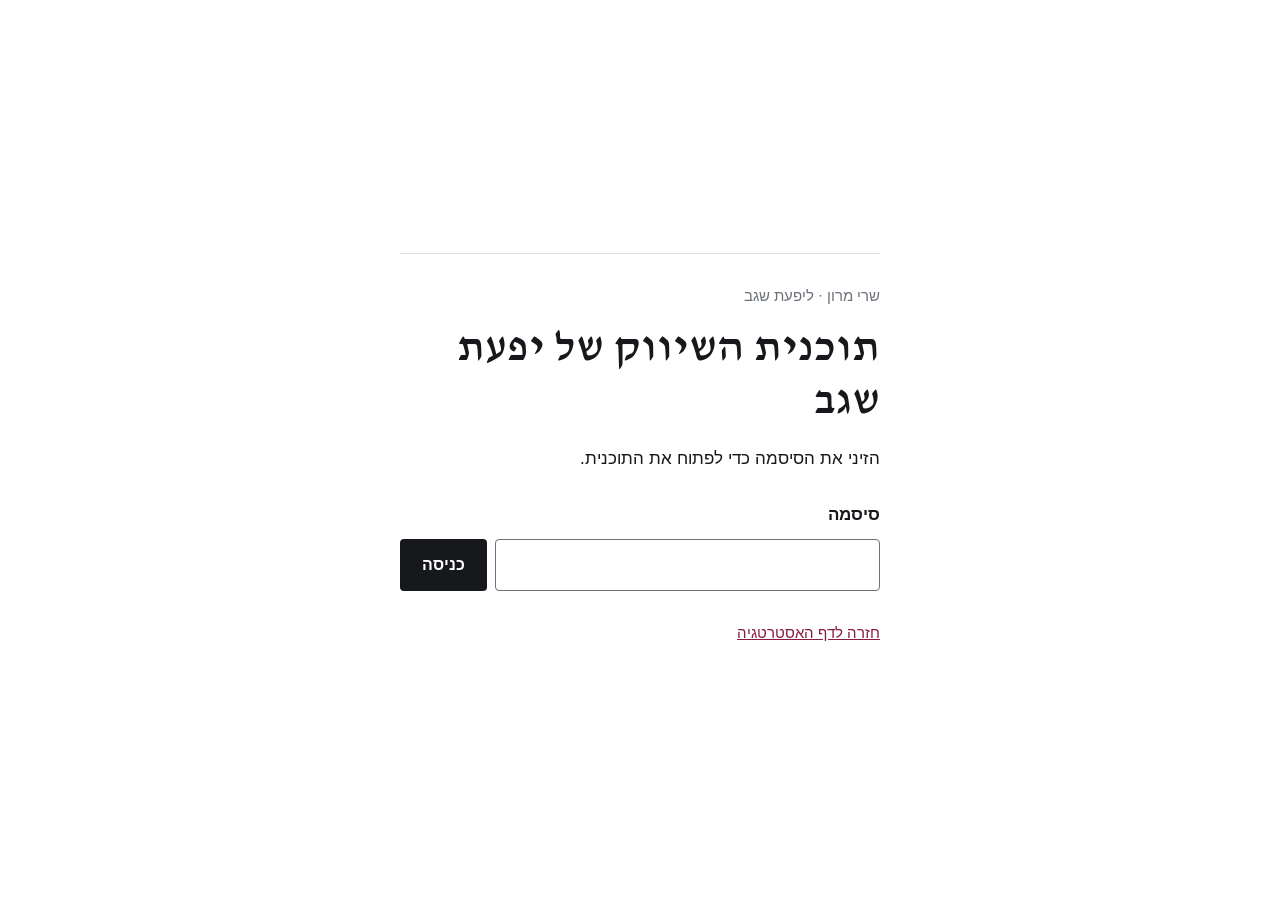
==== commit d2e0b16d: "Publish supplied strategy and plan redesigns with public Yifat example" ====
--- a/marketing-plan/index.html
+++ b/marketing-plan/index.html
@@ -3,88 +3,59 @@
 <head>
 <meta charset="utf-8">
 <meta name="viewport" content="width=device-width, initial-scale=1">
-<title>תוכנית השיווק של יפעת שגב</title>
+<title>תוכנית השיווק של יפעת שגב | שרי מרון</title>
+<meta name="description" content="יעדים, קהלי יעד ותוכנית עבודה לשנה הראשונה. הכניסה לתוכנית מוגנת בסיסמה.">
+<link rel="stylesheet" href="https://fonts.googleapis.com/css2?family=David+Libre:wght@500&family=Arimo:wght@400;700&display=swap">
 <style>
 *{box-sizing:border-box}
-body{margin:0;background:#f6f3ed;color:#173832;font:1rem/1.6 Arial,sans-serif}
-main{max-width:32rem;margin:clamp(2rem,12vh,8rem) auto;padding:0 1rem}
-.gate{background:#fffdf8;border:1px solid #d9d2c5;border-block-start:5px solid #387364;border-radius:.8rem;padding:clamp(1rem,4vw,2rem)}
-h1{margin:0;line-height:1.2}
-form{display:grid;gap:.55rem}
-label{font-weight:bold}
-input,button{font:inherit;padding:.55rem .75rem;border-radius:.4rem}
-input{border:1px solid #82958a;min-width:0}
-button{border:0;background:#173832;color:white;cursor:pointer}
-:focus-visible{outline:3px solid #93621b;outline-offset:2px}
-#unlock-error{color:#8f221b;margin:0}
-.back{display:inline-block;margin-block-start:1.25rem;color:inherit}
+body{margin:0;min-height:100dvh;display:grid;place-items:center;background:#fff;color:#16181b;font:400 17px/28px Arimo,Arial,sans-serif;padding:24px}
+main{width:min(30rem,100%);border-top:1px solid #dcdfe3;padding-top:28px}
+.tag{display:block;color:#6c727a;font-size:15px;margin-bottom:12px}
+h1{font:500 clamp(2rem,6vw,2.75rem)/1.2 "David Libre",serif;margin:0 0 .4em}
+form{display:grid;gap:10px;margin-top:28px}
+label{font-weight:700}
+.row{display:flex;gap:8px}
+input{flex:1;min-width:0;font:inherit;padding:11px 14px;border:1px solid #6c727a;border-radius:4px;background:#fff;color:#16181b}
+button{font:700 16px Arimo,Arial,sans-serif;border:0;border-radius:4px;background:#16181b;color:#fff;padding:0 22px;cursor:pointer}
+button:hover{background:#8a1c3e}
+:focus-visible{outline:2px solid #8a1c3e;outline-offset:2px}
+#unlock-error{margin:4px 0 0;font-weight:700;color:#8a1c3e}
+.back{display:inline-block;margin-top:28px;color:#8a1c3e;font-size:15px}
 </style>
 </head>
 <body>
-<main><div class="gate">
-<h1>תוכנית השיווק של יפעת שגב</h1>
-<p>הזיני את הסיסמה כדי לפתוח את התוכנית.</p>
-<form id="unlock">
-<label for="password">סיסמה</label>
-<input id="password" type="password" dir="ltr" autocomplete="current-password" required>
-<button type="submit">פתיחת התוכנית</button>
-<p id="unlock-error" role="alert" hidden></p>
-</form>
-<noscript>יש להפעיל JavaScript כדי לפתוח את התוכנית.</noscript>
-<a class="back" href="../">חזרה לדף האסטרטגיה</a>
-</div></main>
-<script id="encrypted-plan" type="application/json">{"iterations":600000,"salt":"tWZqo3kChYcLutpRmLkwJA==","iv":"KSxb/vdaKfNfvwqF","ciphertext":"7pdbQ6GXPazI4hOj/G7X8xLLBkVI8AeT/7oYrNb1jyECVLVeV6ULNyTAJ8w847viDjwfXKTOIXTNa+p+PLN7/0mG8UOA45FnaUcob/E/b9Sxr7scZQvK9bjvpjFoftelFAdmr3qv6KSp8+UnNNcSsU4ABg2KwCBAk8LEJ+rrjFMPHc2sCACGtI8GVhowZP904QXGNSry+VuNIypfodYAKODEgOiey5Oycy3+LHXsvxfzXyfBD29otfdb+c4AcHA9RRX6ujhVFNSV5VVWF0O3nsn/O/fXqgYn+rFGF84uWs3GN63LFqH8K4XWERBsaFg0wAeWLlAtg+iXW4WeJJC0W/HJWb0vjC7svBJClKrqdYBfYvVJCXqhxO44oGLrcwE5PZXslifq8rHsJClez+LeE1/W4uXp1181F0GaBOJKvFGYRz88AOIxIRORUdQAj0MYCZ0u8WrM0sAo18OyrjoaK4W878PgncgKihABDPXKc5/0EIPNgt9GQx+vxyV9WMZGfhEpnB1yQvYH5sV/EwDKHHUAjT07ML8Cf24Gxfdu6dh+kCEwpuQTwylQAdmUzpVJjRzVgNYTR8cPTuy9+oUEpmLXrj6T6mUNg0XffVHCMUWb7x2VJgtqCQ7FCAkctXV9cYLLBRFh7lZWe/3liJmUD5KStBB4lrcWtclAEJZPPWMMiet79dQAs9GCJzBpmHFElVNsUD6a0IBtodIdAbmnOtbuQ4EjIUIzo6QoiK8ohypSG2Q+4T6lB4Pv6Pk8tlhgFl+cpLbvRxTBNo+tHm6fMmEKnCYqZ4lwS1rl2c5Y+WJzZ/jingpc7t8PBbONqJkOIVKLJKCqWiJz7vxFs7H7rVF9QhisHu3dv3j3ob+PuR/gEzhu93L5Or7F9WoCUCp8Wnh4QB4o11zayYizDh8U8kJPLIyKr2RvHEYPqV9u9CqolHTGo0pWnTKE7HGMuLfaxRPfZvh/bpz5D/0CNeWq58u20L+G3LTxkc5ezMUWXGH74wxtSn40F8qonizIRIZo57aLVe/pxUhm/hHiJ+m1Oc4wRyE0gQN1qZ0OQOmDosFbFyHEyh5AAz/gbM3opYnhr/XEN/3mxWwb4jp+Qndv/9pEaB6DLryUkj6jkXaN5EuqWsDLeH8/A3G0cubtvE9Ac3WZvZMMaFV78JfRmpboO9kYZMm/JnSy3ERKrVWdyetIuxS9RUdvV1d2R8wyXJ97+q8aDgETt6VjCTPGi+oQRJNRTGXSw71lPuo7oBd1yWz01mmQrMNPTw8WytG31VMbv48o7v38OmuMKb3QMu0qyK9/wxiLb8BY3zckimXkdj59rT3LNn+pVcp/8uZly4Ek+6j87t1gkKuHnNssm07YwaznFbxyM+Vj49DkSxSPBtsq5xyNRTRgD55vw/yXjhCy+Bq2/k6A6I7RQm9GalxAuUZ0NuRuMitlVeIra/pPL/oNHeXx4VSUxSoL1+6xQfDMWqTBu1I+bf8Zl/tzB2HbGv5tRJZSBffZmYGX/G8uB8OY0BG3/nB68N4aivNSZxn8Nao+LoOf/DNA8yvSxxHQoPmZneWID2u7nxgr9pcG47VMJFW6vNr+YfWAY1NoR2oZwoBhz2LqmMWauVd/gIvIk7tReXIej80jyJiR0ofzTRRQm2knGQGqglWaY1wA5dQ+l52pX17PL6aX0a8zjGJ/GBUdSFc7WKd2yOaDTvJ8g+Zp0rjfsh1WWWMO2fzpVpSCaxDf1QkQU7/5tXsh2ttZ9DBXhRdPPe635j1KTQSAvhrk9ROBRWf+RzzajaTh2Cb0Q+tQcDsvgZimIrko5eKDUuSvG7X9rL0GbJ6J4GYI1yic7DgubYmZb/VcTK3yp9LzBqAXt11vu6aRsLqZ+R/1vEWbZejYINV/58N5T39hPWm4/Loc3h/zWcfGwAmGB4ofQ3gwyj8WtJTaKasJ/VGg0PjnkNtu2c/8d8yHcsGTzgWoUEB2L4r6k50M5B6+TGrX3vlOKpemNZSh5R8zVrmaWlux346fVBqTaC4riZq2+4CHJL/2VMbEfYdECgpu51PQfI5JywBh4EvfaNYlGss5KqD6VGb4lQSVdH6XCJSfjttbF4Hg3DJFbezfR0J8mRZ+TMdcifDBX2oqD8X7hn6poK4J1qv0N2In/+ICwZhZxrSq2D/oKPnPLGLd4Z/Anr5ReE7YoyhY/bYzmJQNN64Mjh4hJszY3EkbHofwRQNViIOfqTztm07CwhkE0YltpCFK1x0IN9SXkJqGTJhma5fuIW9Ztz1zq1MkiHLEpdt7JYmJIWrpXgYg5IKrRBq8y3ClF+S1MBeWg9L1/jVUMAZxtc89rVubJ+mbDcgAPu2nmDK4muIuRoVQDWe50wzRjbVubAWtcHO2VBY5hL9i2Lc/i9JH8ZYESCGmQy6Bw5pFZMqzz4VAvJvlcYXn4lEmZNXmcWOSTQm2RsiA+y+JZnMMWMQB1PqLxlsVWv0VI/fuVxdPwfVQuFDormjmUNVMp2aEJmL4WyWaBFhdH51ggS6Gtdj3l0VcnwijZzWlhnnH+XLUgnoYyCeZA2KcC+PwmrmmNX/TKYcHG3lHalThGY9KyKB6sk8L5SPtCBkVYBK5D5AfoSYdgNQ4iQE6Vt8Qk69KCbsEYpfSPfdKn/[base64]/ZdvyDq3V03zrMSvJa1ZSVOc4dIyYp6Dbs1vRPSbACO4ofEJYg5dD0ujKUEZI9YKkMFmuMMwVvKpkOEdTjcRfi7RcBXIDeAFJGYbdyFAYbDshuZI9WE0H//3PYyXYQeQ4exV03IO4HNmb9AH7/EbglbL3M/axPlR41yTWuRyDFcJn4E2fsn/m4Idy3Yhw3C95DdTqxyCEbgxIkfLMI4Up1M0AwsGZ6pccAMA92xkDeIsQDhfRNnVhgDtpX4c/wrdusCiDeJbmjm741wTeNfiuaUH20T7AupV0/4pV1P9Cd18CbPp7tqgs+0GSDq5w5vZ9XlPcvapa3ZHlKf1xgHxo2EgvZpX/BKrfjjXxTD/XHTynlyi9On0dqjBWP5nyHIIoA+qC8TjF68mf+woQS89ptF9Aicx7PpoW4sfOr2uodFOdSKMxKaLx0kB6fQsZAbdqkrQb2Oon8HXtwk9j43qFGLFJruFHdX4dmfPRNyp/1swSJ2lPwo56iW10wn4Z0Gmm9yL/XpfzU+36zL43QXaKMDGTvZL54qoz9KhrD0GoKsmKijESt5HWyEduSaL9LUMmkt8lmetBG9NeA0OhAXwi0+ut4XFcK8RAjLztqY8bX/dSy5d0uyxk6Q8BhCJbbdz+3YUgdIjjjGjTnrPRAWwkEBupK9lRP5Z2Ea3LDJT3xJnF/c7RWwtKNTHjHgrMLtDj6ecYW8N2cgSiXalHa254wxzExOPARmk1xvc8Op81t39GKdQSGTbEdvSmaRsz0cyNYzzUQrldT0bNFqDnzskY5OM8YJaoLU9Qu5nsGoxAFT9OhjGrZuKV3oF+m1C5xPwKt426Q5G5o7/+vtWuPT/b+nncveRfFhQ0M2Ldymf5Nb7dM8H2hGCToqbHYWwKgsR7jByyHeA6tR9BD/JUKgwuIZLlhEsWzcAjeIvUmHhNjoMSO4a8xEauc+pfX8/P8WXVlctWq2ZQLdR2rmDrFwoygj/VOsFOE+mcWYfvayL6E/oci4C6Pk/NUAHbLKcmMva6gxyhy8WwA/bUhXv5X/e4Zvu8aQduiPKA7WqFZM0xvIyZPKOXFh8aFG+8BPHC0+kOeDqlL7FX/tOi10+4CEQOErpHBN0CHZQFm/5iQN3R43LX3jVa2Kml8ga5IYTPygrq1f+YWkKyyTGHmHx84sQ9w9tqmkZgc/730V8WWVjMt6sMfUUCFpYq6bP7wOUZOLMN/PCyR7K5wpgXTS/cfyPFkXrwlb27732hLApll4+bx6mCc8FMrm2ergwUjuygGmA9KqRQ4Dj5qj4YHdluB6ZgLeLjTs3REW2HxgmpF/9rtrGzhzr1Q/YsjfhRYvdJmAyxfu9Fm0OrFRQqKx0Eme+N7YPvjikmElGUBHs8PaqhPIxzfinOtO1hrzjRCZwHdukIVqFXHZ3zzIv9M/4CoNd/7CiYxHeUsj3FH8EZMGlRRyt61NG7bluhrgKACN+v1IQdc7hLYfLKPUC+8Hsbv6unDl7bTegQMWWTYF5TKyeT8D+HG/DncA3nZ0dQP9zuJi8QUeSXxeVxwe2XNvp/wVyhI3NnM8ChN+OABsrS1KukpKs5YWZ/XEIVgOXTvVstHKUW/DWNrjAe0NAad1xn5PICzGFJsjkSkxIBccGJGN/sA2Tj+EUQsodpHkWJakyYxhT40RSLviBtpZFqAvJf5QrnQv08xUnc6jIUAwVgBr6n+E06vrD4p+eEK/766h3yrIehcjoYqflte46c19a9yh7N7dVdyG6lkwrLVlXizNWLH0spNKzeQR9iQFAzw/1j3NEnbisvQTnL4xNcTIQcdfhNaIFLzjGelE7wVEMtrTJKWQR9EZGDUGABUFdJUmvrJiKNrLmkKQtf64PnAuf374GS3fcNCh9St8wQjUoQbV1CaS8H8BJFnThnkg4/UmyYAW4rvwxiXF96inrJ7qQijNS57t4T5i1+1B80uQJbWddo1a/99jRncEEemWLdnc58CTyZAYu0ECdqsgEojWRRBihiOj8lXBO9Yd5bbYIM+osMwt7y2BU9xP8dGW9HxRsoTfiaOHIihr2GiMbdlXYepg0SkVDjuRhqLjhUcoPKWG8Kux/bpoSyYGvFYLbvCl/mb3264saPJD4gno5d07Ru8baOOeQD/coxdvfrHtuK86MM/Suu5trYUy6LSqU0QJ0CdNxqWG6gNqjtz5oLfJPxEfLT0Z06vXVAZ/nDhzaiZ7LsqN/PyO6sVh8VQWtX1nVOhxqOffv1O7gjMuiA6C1PjjJK/3eRu6TLsAlse/P8wwEAWQTY4A1mhBgg68xrj419Icl0T+3GYVDORepdJVVIGvjCvDLX6gnCPWRrHKkQcq/+C5mIl1KXZNNknR4t5iYaSxFxAy4Egr/5wZo4lNZNTt0ah7TN4Dj3d1vUzZYCW+vZCNyJmkCReabPgXE4/cIs1+cfF97O2yTZRrNKVKMwao/BROOK9bj2kXLG+04tsYC/OavgJvNySs7gp1SYEv9lnLa5gO3/a3uHX8uvJN4rMPXWPl7gH5S8U4X5IAf4mjlejxZ/spXm+ry19fmmssxkhHlTPeNLULKiaqJu2r+ukiqx6GW9ULfvZ6CVaKMM9P3sMRp3Ip3SwRyX9Mf6+KPPCcQtKk8QAmUgHGkmRvWc3eFfJ4Zn17fSZMzcGv9J+9muLlxMA95TlaXadgM4GH1mWV5Jqfy147cU47ag47F65WuQkN6IprTJFtW/jB+am2ItZh9OLFxfoGKufTglQCIcN3b8LEvxR5dGYUYAUQV/ljGd0krd7pFWDfPv2WqU3yVrLIK4w5HZoIpEeyJ5gBip5OtsAeqGu/J3OTt4A9Sr4guYMGetEIs5C2QHlg0V6hCNFA5U2OemCjVZ7XCfWnAMsDFar7TaHG9bls8hNneVlV/avU5+iGLmWWz5xHtjesAWvlIhnNGOaKQC7Je0//wfbdCDMaxhZmA2t/TOgLb+rcz3DNdMJ2UixQX3NT1IDU1+SnU4j3UK6oeAlyUXE+vEHpmVK0iXbvEUQBtDw4kFwoQLDAO9hnSDBxAGf2V+7/Ra+QngEPV5PetNsLkH316ugbp1Amq45VJwdQWWQkoHvktPssFa+td1w1fZhpE+iC5mOoV6wgICRcpXt+QhegGdmEuf1npUrirzEMkikAhaYXtkyOYFlCQ/DiBezMEylXWRdqrr2rHysAoGIEa/qwLRPI3okpGRJ8ba8B0As2mryYqiwhR6687MCnuovQpZ9YuJCcH+0idaj65PN2X9ABoG73nM6kxpBAaJu+szY3mQ0q/fbHzU9EBI0qpyXzNqU00Ieq83QuvIF6Bv7GkCnCz/REb+Jo4uPth6jrNaB3AV1PpEdEktAKXvhQ9O6z+x82zvRHVWfA3uAPQpsKFWp0qcQRgzQKSuvEORTjrfE+9Mm+s06wjBokrayYY/1jBgGz4uQAJgNe9qQxwdITmtAZd81XSAIKquMwb1HdJo+t+Q//[base64]/8YydnYl3LPgpNpU0vljWMlECfAbQA1eXaUnmhp6XTr7Z1WRk5cKMh/liUKkSvaxljMDKBCg18EFRqRBYshEDN0g45Omc582FoWdPJU+9qf0NZaBd7trE5gZ6vt7OzjA1FLFmEceC5LGE5puftb3iWDPRdZ6Q/ubTfPy/BkXuHX3T05h8X6Ik51MWhZD6s/xXsfRkgEExKELQEeDTns0iboohg2q49OsR7nY58kYNMGaQnlW7VN+NU8PkREhtoRgs/02P1+Jfb/iDoS0nt8k+fh5KAs5QyYHsTYOIU5RBOuybRaJWrFbq4E9THWz+OHk0BUHYnnQwlzcw28B5e9G3B9PAOkSGPRqBRU/xr9n1I+529w+7/Y6nsAcKPNFulNGYHPs98Kza4Z2l8jvnRmOpqITf2LRNqsLF/yHtbEyaQs//6uHSYb6cvR7DLFA4W2q8U6h5LeMZr7pCmrExc4LXGgmFoPzmpHogDcYZICeBYS/kF/EdrdUCOlt7/FfjmMIIRagffCiynBmQl6gbOZbSYamndGVSgBlYOi27S8MbGHCyeZoiGlgXFAFy2v1fat0nMTpalNS2Y3Snn/kQzahR+83PMHS+g3tOmW2w5cnUNw/v4k0bQom1bdUewl3gOjy1ZHyd+IG35+0Ye1zSUIetYkBtGy/zC+ujWpSVq736CqglyWglAtL9ccVNTY2MHhhDR4S8LyOTlFGGA54Skki4jzZpk29hyuv+GRcaHD1hFNNQe+y5YirHx9oJhHekRMRrzv7H3IUu0daNcX4gcQqsOQmu7jJAaHmNNdbKr767T911q27+43065/9Trl/ra4SdPe3jfMDTsnzS/[base64]/lirIorQZTR5MnQgksz3BaZF1wjUjJ9Qse3smP4t1kaB6Y/a7JNmKqpMMa3hd/J/4GXqBKl2W6DkiPzGVbP65tlCh+q04UCR2Ahf8ML/sJa4t3CW5TTBLWWpu2P9T7z99qB50PzLJ4lHubs8cyTHHfmJLC3M4F8472zJOtSAGWRJ4P73U9eOXV81GUlBOBLNyvC8cidRy6fFghUoISCHVIJxU3Zxc/EE8bT8wBei2tLy0QADb7desVhDkJz73zCcZrlYBmfyL16ecPy5xaX26kYg+tY+UyDJ65JowUiBPCDZQ8TQ1DTl1XlwveYLMS/wPelg688WM/0U7pt1+Tv32xIoD8aAVauLmBGhcxr2Wo+8WGPleRUxcKbTv4F77IBDZ86IQQDTq3AYOCMhNjK2xy7QoTvhnAo0ZS4uDsXqFYiVqqEud7XoxbHid30rihfHktxctln+gz83ss7CfXmMgbXvlS44paeeBnNNwca5N60NH7BSua0Y2/p8gF45jaAyUEw79mi5KkBUpzJ1m97AhN8XhnG9Q+cr2WEKs63+p2anPd0NcDnp5xDPkvd9PUjs/KvIq4vf4nKaRSpelpm5NTaNTAz2L8mgsovN5Yp3WKIpO+lcYYm7j3ETrnWT+A7OTeLKY13Xx2RaibJ6Q+RF0vpBileXKxOQLy73lopEwPv2F2PVtfO/b53XMoXFsCvgWWGwxxUAWIHECYx9T5qCaaNorXVOSfrhx+U7Z8sXkQ5XbUZO3KorGHTs7R6nkJOFhKZiTuJQ0KTGNJaSO9xZsRRX/Lu18AceP4/AwLCWVT6elnmTEg06pQnPd6/9vrpbUU1zXdUEixbsIcDjh38jRrI/wjgqmLHP0BWk0HNVPAzJaHP1QWOi4IaOLwbSbqhCbj2fsdci1bxYbEKjY2YEZxE5rRyha4HbVbrOxfPSy90Crvf51DQLY1uMHdXP/rA9Q0qzwy3HRvG3OB0ohA2PKLjXkn9SgV+i+ync/MU8aBccV6TDIb5/[base64]/GpKFB6TsUfjGopLWyP5rO1xHerWIGD65n1WBF4otZz3JGyfG7sxg3Oh0rO5MwRmlC6RvgI63Psk1TwG518naQicrweWCxEtblq87YyYJj+qaU8Lf0YzPxNpiT/lQRSqAhNUH0LgTzFZ/CFriySfFHVpq83w+Ts0pSvZFAFVMqrQXWkyNb2Y50cay3DTnbA7+Q9tK/gDRYsofT2iEmaYUQdI9Gx3stQkFgLSzoAKqVHLTudfZ4XpKJX2Rd1nG20Ab7KSvaSLwLf575Q8VdwqKnLIMVBqKjBLiFKqA3SN3yltuVJYvFdKEp7MslN4Felzju4qHpgUMa/3aVR0Xy5GSU/1upG/r9eL3vAY1DqxlIRCG95InwdyXU9KNr+s1Roq7KX0yWwY7Fy/ze9iOkJQOMbmLEKpT3SO703a9Xvu4QilECm3YxuWDhFL8Vg0ELWYH4C+whVMwJn+bzpZQwRGQRqrNn6In/u2I8Z5sVcRMFlQ0wR9Lc8Dps1Y4b78IWzqlX/N/cjkD7mYWzzhgy/1y2StvsJnwCFb7w4PMLZDJt6/o5A4oxuH7v+CoIaUlM7udPCF8+Y0Fw6IIDItvmcm2eC1v6bHArAbnB4Sd5qPUimibSaenT+uFL7tjDEOwRfzooo8gCIpTD47VRWTvDEGaipX4HhD1jsG1WGbk63qAmGaomBxIzHlzNs+Ucm/ZD3kmYTqGY2La53AxY5yKYGMmuLocASwAz2704qZeBRME84q/hDjtmdtrT9J2mI/R8W63zTaOMcobB4Fd9ysp38H99BC/hf/DccOqvPn/3FZUJNR7s647+4kayMFA370w2hvQoRFAurSBVbT2v+/[base64]/UbLFFOZ5ipz0CGY9mp4I1gudWs3TKLwm0iVBKW9ACbfdvCn4V7zPfanYnKuA/xdyTJeyXfayDCmpHexe8b3q1UuxFJBtB8dYHL6ghNe4+vaqXuy82/F5XDDmlciEUQ/bQIkNmLMFiWqRtwCFm2DSvfN2JgzdK0wkEjYrXVhw3MCMRa4065aNTPgLEhZXWcqQh1ExVde5txH7Zf9SQJnCuRZ0DfL0xzl3due6FbRPK01Xej+RZ1EVEAJ5rw1eToDX10sIrDm/ftWf/1k1xqgdNsEg1o+20N7Qnt7ThEamsXCoYSg3gtQwk5060MBVzEQtcofLD82hF1jMIaP5u8FSy58bQVol2IG1fHEjORwWxPNGfU4l5lmFOIb2fgelUNs6Hbj1hpVGP6LTtzBxaOChjVLf4nxrjXMW2STOBg0EW/WI3JRQqCGraZGuOmFEhUH77O4mfNcBiGDwhM6p7sOSTxt5d2HEsyFdwwcDrO8TOZraYo0ptghobqZE82CqBLtQW0VhFdZzkuflvG5CLYiTH6SKRj8skeuPkLMnLauPacgYbWF29bfCrP9oLGVQVySgLpMMYBqbMDeokAPbYuSeNlFPSItCalc20+0gUJlQwEgS/SnhMGwZ+5Ur08gc6/lGouGt9gch9d6V1MIK292tWngrVryxpztmkUbS/sxfJZ5s+5PfmuuOq8QvvYu9Y/kdUKTXXpV9DXj6FfG+r2/yOJqzzB9kjh8+D0MTFUOTnu5hh7lqlVmYChUFDseQVP0ldKFH7z/jd+3ZEJH9ql21nWGR4U98W+DBCo9UTT8Z/ax2Cce76gRRZ99GXPyFfBwYKAwMb2XH1eaW8Vk5L0sLXY2QY5eN5VA+8kmFuX4LWW0kwSnK/6uyOQ+X9DqqzIveDsvVZT0BXsrFZFo3fSydjg6XVhhqXmSHD0jPhMqfmP0uAAxAzYSItj3lrbeyXA7pMrLNMSQL6zj6QNOJU5ZI6/SNfAAweoMwLHKSaFczVRYHIPYTWTercsvGl+ao8hiPNECMOwUXGqSDiTi49+IaJD/5+HgqSjH5SJlXqsqCOybWemp+A2/0qBeprWWRDR2aGzjAkjPpljD3ulytIqhEfEXae28/CChH2UbNwaaTSSQ4jIANGnLeXgsGq1nhpHGlrqd/qKpAvXuQ3qKA4L2RyJGANDG+kJ+mCXdg9LVQCLVeOJH9qIB3hwNdPMui5dtwi+Gw65xYlJ5QDRn4PnIbdw/l5/EFvSd5ElNYtWNQLj2573XX7VGQOuYyT97NP2OSe+rxSb6G4P2DFn9bqXyJDMWXDTylHLswBEnX91hrHomVyuXxBlYIgPIipVmZNtHnJJkT9k8DAh9Je2iZBXR5DtFnZ9V6DI5qg/RfMU/mSvtLVSXyzobyGwtsyNkS89tjtt5KRm+xpiAAytS+MiHIzrVy0wePpRzjerzAwvP+PAVHxTv+wXQ9HuDp2DWoCuzw9/+wcZnqZ5IevemRWKPF3vA5pH6T/j7j8in5tq4ufivqbk9s2OWojqnsV9ppNvYPDN6DBAxyMhYXuWNbGpdclHON2fVAfJiF0BpQd1yDck0DwrU3e17wBeMGnidDKdjuRnUGBSYRy00R+NJXvLuTa+b6b8MxA3tVblhQmnM0J2OZ4itIFT7yk8BHEJhMbDAuedU7Ovxd63g7QZKjG34JpmtblSUJ5/OH8uotmsERSQD4wQAig3B8kcDX/RCoWcuA06P6BHDXp3v+2w7P2fc103/XGGEz+woqRvKi4sjAB9PdeGHsBTAovK2BpHd+Yw3enfSYihDhbUlg7rT88mzOXUYnbBRijF/jR1PL9rtDOWiW3VASRSQw+Oumm5M2CtCebIOEMljTauRgTzaC4bAMrtKBckuRviRrKUbxe4teobbVV1W5RCIV/I7C1tYUp9o2xUJkxBdtnccMq6HunBKjttq8PvP7tDZyCpjVU9n1RypgnfQJqB1Mqq8IQGNtVR4NSuSw/LP/ExlffICWPCYoYE9V7han0Dl0tfKc3DCSsLMHA5fESAH5EOYFIHv0ewgH00icsAt/[base64]/Z1CEdrjB6UNMB44ayrljBjHWrLIJkCbpnEXIt+0nE0h14hzrIrBu0mF1gm1sOWL1RX02a985CeVBu/HZBWqAs6X5CCK64O21EExvDF2iv55hFvenms0oAPNzSLgOzqfdoDewikWgBGebASxXwtNiGIMkH9Kwm+gGV0Yn3NSbNeU+Ly9WZ76HC461nA0h6QGdYn+7VTWVnm1q7/LuKeRaK2HihitYUffsuPv1B/g5ABdu9rad6m1WnQ1WyE/29oikToHgfUrNwn+wOl42wGRxd2GZ03fNz3KkPpkQU3MJGHZx/RDRdbJVWnyYhtRTPSDqM/pWCSAK228ZEQAA8Mx1epRugbSJSWnHplq4/9jH+gA0BUtSmxHBX2XeBE5rIY34tjfNXS48YhUX2laiM1pmii7R3AhyPaxWc/K3DDHjoX3yEwDZpQ4p4C9zzYi5nThlnEs5ISA0OzXp52ybQal80vuMH/kV4G3LyFFbJovIep252tiGG4WFtmAXkYpr+R7jRVlKq3BRUASGA4pxSW5x7UMTGZh9Q5goYUSgDS5Ld3lZdDrI6vAHtEicx7Hu37hIFCejxmMLcB+HA/hD7gMLX5xWKuVlBcQbAhFg2TZvfnDvZY+R9A7KITfQCfjIKlvaW69A/m8gekX6qlS/Nwbc1D28zS8oA1F80iqQ5ILmCjiDiffuwZWtRtQhbESUF8LmqOwNP2R2dNT2rGJt8oNWG1lJpAmMsGD3Kp61rdL2mNUUN+u9vkhP56yj0fkQxJdMCOxMNvdOGcuwowPJ/hKD6m96sB6Ukt0pv1Ib6iZoOTuRA6fboi2Ra+29QrfpK9ZyDRNky+Tzp8kiitYo/uzJyI4bKPqeimbxshaQxWCzdaHv56MO3E2yZxbttxAL5ZU89AjHVU2eTtD8adfp2GL9NRGl56I+gO+ZTTMnt+ozXuseFIpdAJoGZ7D3wk8N5aYD32nThqrKs08ZncXnEsoCDKcXkjbIo0HjdwzRdHvt3mv0z1ESmmGx0Llm58YHrQqpCYT32/u4TW7Tbs9MG7MD76mxk7vGFTpBJkcEtGnINqtesOWiOVHxRDYyvp3Y5jBJ2sX9Ut/kHgBTe+fZo1Snean/3laUFqmaJjV3BxBP2wxekz19jajXemjgedCFUzpsjq3l4j7m6f7ITR0osWfEnwGsx5aGAb/pNqvruyIZWDYhubShbgG6VXNDyEtcPmp4kEHuN8Tn4MHXQHP1lhVz9t5rokDkVLnovsyOyUmKX7W9geDXv/Kv9rmKlQ/TVdCDvO+yhH+q/Gk5UIhhBiCYZ1MzKSHyhtDG2jHjotBcB2B6lHhnUWWjydZDUhw7vxT0SkzHgDQKVgUIMPyMhbK6yV7X9kn9jRBjqnvGXzdEDjcQPyrl1CndICdHqg5qHYfiFW2cgEHJEaT1hgPSGxLjvL8txhR/+Pd/F1gDPExmi26DS8UvO2VSUIEgzrOqCRj5UPTYE4MMQU1SsnB8xYWU1DLKMnZyNuAgAWieiDUqvLg9FmzuIAwzatEu9evKUYYxCZoySrkN1mKvrpF3hluPVeDH/e4AcIHy7ugv9+IroBaeNrpQl7kqVQX1tgeQ0XlkrlATAgoP280cRotPrN6gCAwUTly0+ojP8UjC0ppSIrOgW72flIoHTF5zB6ulKaf6hS2MYRARKiYAw57ZE9XOwjexO4bGtZjsEe6jrrm8fpc7smsPY5abCMDvOhdF/GA6f1kMOoc/FQp0G4rrqkhnA001NYjYRgTCgHjxZu6LJCINVdo/MwFEcG3+NvGguLlQmBqUtAmS5uv/h/9ASO+KEZoAyeJEDD+OwskUTdPs7Y0gxYbk/KWG6xNryO/qviPYbcBgwUuej6EpLYDEH29ZKHES5ZrAvuUTk7baPZL6fipQ6vWgGm/hgQXXDmDwaWiolJ6zaFHkv6Y1K/4AuDdCCZ5UQudJyEoWsSsVXy9+Y6CCVye4vWi8GpsTulbeis+Ar2v0KPwADwj4tdj1+mnj8dsdy/[base64]/MgUwja3hDSsFxPa0Z+tla2b/XfA362uGhN3hMeu5C5VrNgbQB6xtASLjxDPughfv4Z2JMOaMXHrXkJwN63zzf0IgXZ9I4mISS0meZ8K5aYgNNjsRQ63rH7+3kKJzbTwQExBai45hWVsG9uUw3Y6kMwDAi/GAl/VC4T2N7/ccM/7i2c149yiBCC3m39TtMPDudZUs1Wovye62lUsCPQVJj20Sx4ttpRid348CseDOVDmzhg2OhpEB+wExiUg3IOM2ld5i8cnktxRDRjE36rqLaMYuSN42UEvTRi08fzUoO2M0xqp2zblsICqkQDoagWMGXTHxMmJeLxYDobiHwqCUG/mob5Ta3ktqDCOJ3s/bMmWj9fUlnJB2/9HyVT0z17AKKMUSHiNqVNVqUQd0kg/qBW/mSdbb9FTqVRT9fZBlk1WtNcTkFcRZSfs7mdHBlHLvGds8Ft5YYNleLS3XMOh7/hDWvT4v0BHC3Oy3FZ5hwkD5OVCUsrv83w3W7hzbo6fr2bZ8MtpL3Kfze6VO037/F4Zid1bYBtCx5an6du+VaJ/AHkbLGAcFk9yJ8F3O3S/se8TZoPbdR8QbKF+es8SMXaKaWO6Oxm46PoowzBXHLZuUwNA8J72SDgPu9agmWZ8GX/9WcrVzntc3t850ZJi7OSP4szidsKA56/fJUylzPXwFY17X501VgbbWIvJ2pE2ECzv66YFjefWNsLADhljasmOw+4Z2zFv5LFrKUX7RPEz6OAD5RzqPsScCbqLUT3OrDwX5XXbDwXKpM+v6KajlCN8hV11RQOU1NgfbJI4nI5fx/buJ1IHwr3fqMW33R1v7sfWIluAj1gRBV5F8OTeSsMiSZiBp0AnNdL39su9RHUQ0O49zkaMtaqDXCpmML1Tkoh0MWLMalVk8lJDUnBJ/Dgxyd/45E7oznfbv8xAVaqny5/O0B2mDjGhD2zyFwLi9hS0ICm1NBFYz1KLfd6bVW6j4qFFGsTeLWmXi2Pk+8L261fSarCNcCWjflck/5r7WZ2TlZmULCXrRfUpY3blhq0xpNSMMaJkiwIituWg6CKHOJ1pmGZjNXBrYi1Vs86vi+pNW9D0v5SXGDBb6Q7sjxumEer0URIuAwz5k8Mn/fePh1sW5/tqFUxmI8nAIJ5Wd8xZjponsZJF/u15zLy3zive2BwCjedlgO2MeDjLnLnGv0TydyRI3uNMhbyiW5gnWgh1dojRDXDb854du/CFS3aQZZZIvyzxJ9M4hf+8XP3QDYWPFCSIFjwLgXh/csf3z6+x2CU0l225MvDojEuVBczIrMqK2O+D40bAjWGxnY6xgQO0KXDVMMZrZNO0qZZQ9wXBMjgjm5jnO4QYllvxc/a5RO9QqtYfYl0bLYlFOPzV/wZSMsBZkXK01eeQp+gWPqoacrDnEBOxVkYSAbd7FG6CN3X1D3hlQlDWrX4NC68J38pGEU2SmMUuDR7nPT5eYr/3Y2ygvsBluNJ2tYWdlpXcMny9je4YOYtf5cwZiDumpCR8mC5vLDjElBW2pKC8AoeoWArDMnYnkWedSjYnqR6Nm+Le1F5/q4lqq1rIR3oeE3k0bvdBtl0uLhh503w1SeLEMWYqAozUdiJRPb5lmg35VGspLyBQJNyuk3eHBCir4dWZIt8O196IP3Dg0w/HQ2OVBrPX7Fgps/2+0Xfko83Ac9Ywrr7TpyOXEIFzF2lilDYpBjKkxLEFLKBmnbBpUVfkq2fdBM2fyjRFhER31FLhX2iw2rVL0nRMqh/kxXt+Fcf7qK+455wbKX1Kk0yQzSBDv727YN7MHQrEnvda/k16PTv/S+KrDY+yVK5eKtZG1hB/Mw0jW2yXZjAQ3v/[base64]/f+ziJNkktZwy2nqfayd80+w7oGzTSE7Pozp0LjW2XQRQaQioELUc4N7qxi75PU5YetQeV3Ev9Ii6LciOOMjfhab1th2Vhhv2OoSbzpLkShTywYXTMLEJEydIPpgr20L7A9hQcBc9tYZYNUA482Mu3k3dHZ81neB+sdl775oEDC6cp/5CEHR4JkVP3/Jmv0qbXOkD0NrTYlgLon+kDgKnPiIeSaPKs5dsoHb+0jx1eem+jpqyyQS/506k6iFp/vP9dqwEzkpARqt/Q/McR29vzjq/[base64]//Emw6Gsv/2d0J/Ts6lmDhKmRhZTm8Rp9+uO29grjyWxX7v0X894GFK4NTKDf+NBsdZrbtGJ4QWMyXrzYH7+pFqDN4qtqdknUSCPXX3ynO93MUZAIQTGBbrsJwsbYJiPkiXy1tTDVZaOnHUuUoy7M+FbUGul8boj15ZyQRdY5gWca7r5yTfJgvUpwfKyutTH6sPQyxe/MdhK6QgcqhH8rnSP2rjsNv8MU6X/ZvKarGksbl0LIOiMd8Vp2bydWE5AOJs0w43jpRYvdJ4G15roSYEHdO7+gu3CrVPP7/z2LTuaqNKOdORtcjzJsO94qu1tXWBE5qP6FCZDPIxx+R+AULWVawmM09UE4QQNP2cNtts0ynwLqV5qSTLHpyVxAIHGF0N9UhU/lUMnoDix9BOUOj7f3aFFRB7/fzRUZfTw28NQPP3YYyfjHFhEiWX/9DxDkqzewSjwZBehAN2QAwZxVa7SCMdj/oxwLcu4VWntrLjimj/Jtrhl9iKFrjr6Z13v42Kfd7RiVZ6Sq4c7nESvZ8CKvZ5KIEfGHCkQFS7+ZOJtpd7vCaH6ZiDvzyw4z9nfWSS3gwiL7ERdemOXlUDjjGRqWeaDa52yUkpfoyJTb3+LKz8SWXuLjg8w5qDtK8btaY1dNr7BvNrR/+t7YOw75KaB2TRUSp2w5TUrPkZfCm5kB9Xaj2Azo0IFrxAISK9vvq5e2+CCwME95tksxe5tAwJjMIr+vSwzv1LYGP57nImVbSxtUD+dJNHZ/3028R3FoDXzR5uZUotDm0itUmrLWhqhiiJxO73HgBxNuOK5lxP8BMkOtaUB8aj4U6ahw96sMLx/gtZfZ1hm9nFOqPdYUaVpFGIhyg0Hu3Bdakck0iqAcLGozLUIhJF2tvOu8njOqdHwuKuvxFBh/31+j+lmYJ9vZOoUK7gwkfu8EIHRkHc3afIhIOfbm67BYi+k28L9+aabXUwf37H5hOTqVKlLCmmq1mA0OuupPPGb3vWmS/n3UhFH6iUJsUrjONp915YySrU9hJvNsflhJWq95DffZbZ3kpu6rEQ2X82D9O4pdMvBtjCvBoEmweL4QY0LblfOrvOkMcObf4j+7puJp/W50CPUGsqJrx0H97B7hzbO030PtWe5K223SkBvL94VErO5xi5+OPIP7ZM5IBKwUrRqFnC5at6EDkq0WRG5mdq7/vW6b5/LtND0Vsf3c5PZI2RF/nwo58ndA6NXiqTNZYRChH6zfBq7MQ1XySwtU/Eo72ggEKZOiS9hTuSHEjCwkejytCcoFtdu57pekcZe2e5jbcoo+b0WAaxkJ/D6vPTi6+aaY/Px7/Ro0wUazQJ07x76/RC5doggNHKbgtknNAbS+TFSm/taiNdRH3TAtXOH19JZrXBsAzAaYuV9+UctAYqGFICtnRsR9tATqsXdcciw+6cdFz6OgIn+pnB9rnG0Q57ZuBu/oy2uzk9rPPh7okDhxhv87QlPtf0DzO5Qr+13UxRRoK1uspdKv07zYF2TtDdduGfyOeYooDSTQWVFkps2jUMtDSDhtQsneWmt+cr+rW7Q+JBsAvoO6omwGYlPJjR/DDH/3f42BiIqiifJ9xWTDStjHnhvLQ3pbBS0JL+3tscNvr/YQs8bTXJ4/KYq6G8cloLB1QO4Y21KRC8Ryrm2qifjFWwoXhwfiEaO4ESeSMZm0wUVLdrg8tktHD/yWEe3YMpjolmn1pdX2jAwjm0iDBXGgZbGS2h/5XqO0h2ha9n/oWwsuG00Ncd1Kpd0S/lFA9aMUQ5q/vpBc6UP/oT9kP0r1N9Iknp+CSjjlKpRHx90gF9JRx+PHMwMKetkO2Kvi+ZQQ8Z2dlK7fN03+zCYCoUrxcsxh0SfE2NFl+A/Xb243BkOH4qyL16ghO/6P6aBNMZQB3+n9k2ef29LWvuKo3cmxltEpk7LldjP2r1/lU1Rdl7JQ2W86GKSrNbIWGTbVQo1ZZZzVAGU8nrmerZosamki34VKTQQNAHCeu4KJXM+RTzFqq6xEItjwHTMpPab6UjUdYMIDFhVvRvNig3SsgH2AqI96zGuD9WMZRvc4kE+wWQdqeck44/EBV4LmBIN8XvisZoiXFmEwXfE+e3JR+oGiCeiWR4rJP7g+Kqdis8t4BD121XTYRY7KBzEfV26nOeRjeZl8zjHUkQqq85YQ9/wWdmnkbxIWQaWO5MDHVS/Ry+J/ZnrxEc4VrDFEaax+xtzrnNZn+7C2lxSPMYnL1UvdsTOShTw/7GiCXXWJXss/M44wDbbpZ9772hp+7/SVwP9RhcZkBnFwtNjo65uhCtrvdEyBgEWcG7d94g7vnIkxhYLamhbBbb3fAb7vGG4x8muv1ebKj9D15HvarhFlIlEzbaMzyxpTebrb+DGW34pqIMg3gIiDeHl48348LUoXk/uW9qGcKMiU4IOxm2vqqdh6LcScz2P5dgenmKsk4S8gX+V0p/nfUyAiS9EVypjh/HtH/rqhfbbRdQ+xdFhkaCdNL7yd2e55jXN1yG68PvMxkOSzPeKnM/OWMiL949yYtarZLVWhKaGKb+zs2k2WGbQvEQlZQq/Ibep/bVWBlaGRWLM8Dp2zMIX/qpgM7TvylYF8ZXL4YYBl16aXABxFU11697hvmTH0iLzAYI4WFFrDzpXSkycqu1YgXQv0762hCq3ZRoGcFRyb5OBHV+n5hXzXXs6Bf/WFbZSL5iY90IhmW9KG+gHpXFqFn8DUV5XnZLollR3xZxtBWXEaiSLkRLmXlVXD3Dn9LlyDNj8sAphOi8VFbcfHWNq+Coj1Wbe188B0o6aWCo8eIC3Q++xDLhd7aY0nE/votR05bXIBt2T26oYbyFla1y9PIIwTcxVEyG9i3zfKXoao7TKs+0AuKSiUVh10i6LcjUUePVCDJiIhLIqThRgJvUMNXFLgQYvEmZv0u7LG6QspnbSX01U2MOZLo3JbUgVY+Z/qjz3zkaa/rHliEvORpAki+ix/bL0+8bu1Mbmmgf6Z/zBXnxBHz4LkXLyH4G8M+SGSX8xKO34Z5riOEwl6gZa81kic6r9cQACjhSDzZZmzjr4iM0H1vgDUWPSrLR7mDgiClTfS6/VFtqND83EF32b9SRENb4dUQX5g9MNKml32lw2E7UwQITVgSV2ELJloMlz+J1+hd2WpgHIc5yxNukZcaCRlsPuhK8lmE8ELn2BewElwZJBfQefbUkoMBkGsIEnkRvMPA9eRYMe8/AsQ3AIWqvrb9P7rQtO5R5N4wsUgFbEplXFOswTKfiC9Ik77CSEPiTbppwWn4fkM58eu7JGWWB9YYEFcH6u7AN6UqQczea3q+aGZT4o8k4FJdw+Mb3YVDM9Tj99Eydt2s01MpTUUc3o9FKzrPE7szBM7SrDiBgbWX/6akgPrp4Mqt9pOwjQ33eFc3RGQmbjduPaUWWGqlRxQed5PpvP7zHrtNXlJs7NOg5u1BlabfyOtoDmAnpu+ZvtdS3X1G+C8k2PXJaDm6X1KD2Oq+CIcYfkQukMbdvOTWPs4YEr7K4lCIFKoqAAUQ9ocljfa/Y0J+0mAWSx/m1vfnQvSP9hv8XiojA0wLcDeejcLHulhHXMmExAud0dgxGUqHssdPedrIu2GjdiH1Z6R603BU1qzYCbq2iVx4cINTYDwScbhWR9hiuUIKNbeLBuOMRmelvgg4jVLbsHM5k0xDMSqEWAOD4b7b/[base64]//N7W8ev8w+Z7Azwvoa7baFdnViXvWVNoIp5H6xB/rjIY8NLzUFur7C78yDQFCYz+6cX3Yis5nw/wSbjWD38RRNuD/Ew/YRtuHKqrkPXLS0w/L/UXm5UyjEUVOOOgb1gMOIZFEZhAHaS69vHRNLqI0tjB/t6oHnvPyRjC9e/B1VFOW+Zsa7B7xR/kT8gs0qyRVjZzykKEyc2tQNjwvjSJtiPByz0PIDSP2WmZJ+grSoXUdwj7DCqPGSSSybwp5SsPXYKsXL3v92Am7DHahzdKYOcxZZ0neB1SDDRV1aN5NTntSVR0s/KyW3ogR92XdCqgZ4VarbX5HoSXsNqHmEvY0vsFwBkPzYKS18OZoKbFmuWM0NnmUY/B4vcxj1bgGJNQqO7C08pTT4STQV5IfNfxjkbUjkTGIcFZrguPj8Db2I5e+CwbgTalPohkOjfuNMkj1HjN/6weRIExvWM7GVQn77fv0aus7m1ojRlkYtJKrcyCQR4QIVvB2k69BAVNiaR/TC3inYxrEeSlAlDFEojmPIhj8288/24h733lv2MPRyVW5B2ASb562+XZu+atCpYurAWtQkmSvzX5sCjyXECdTlPIuzaRFd30binRWEXt3j4fzEi6cBVPQJfD2jFE/N93J15kknMPN1smDZRoibVYXIaGkRk+0cnyaHWjx99s8oq+dCsJE+m4HCKWkod3CTVRkaf9kBXvMS6kF4UBzM+TrnFS2v/tHZF5AK7NRlY/4QDg4pomQCYl4MFx18RKmGDIvmPH4/7LqXk4HMVNRHiMqmhRM4LzNXBBltwF7gq5byY/62pnAj/heQNhSyKAV/W2+opHTFVNpQ4BxMbLL3IdTvFpcexdRLNT5anlj3ABaSCsoCkyFn1GUsm3sfdWKAn4pD2JoR9lgP9zrOHAkxy5IlM5Cxig/fdl4dd0hUkjosX7kmlwxH8gtDjuHGvDcPvDapK5XQRpoeE3bCee82mQ+U3RNqVYBbTyc1MueA5qc9LKWjXl82XtKUVeBMB/hukAfZOsShDP82Y0+vZqsdH8ypN1H9StCUGw8ijdGy6TWpQECRl3HJuhXZ8VXf6zbRxeQspiRQCeG8ij69IZwT2oSw4vAc4lKuaEA/S+F7mvrxwmWTUkImF4/yMGU+spUpGtBSC/C032iqahQYhJDuwcwciZGbDhLO9wFFVwcl6N5mP+ikmK1Y7IPag9Cv8GXmECA7opTp6IbjNBgWjmlEeut0kq/wrUkVOoEs8EHK2SOnXwUcx0PGHBzTGWSJtDr4Wmani+hN2N3G9k7WvYzHTpmrbwhltGYjzlAsr0wKecLdM/mCDj0TY6wzg0jscHHTyqcdnh3ZNSaWFzxO7cRbbHk1XgNcrGuaesqIeUZRPxTa/fDy1Rmh0lUDYRXfHNUpRgprWqaTZzyEbLJtESsaXZIwdvS5lgUKFWPTdZmYKg5y8+8Sfx5dI1O59KYTZB87d9ziuOrGYEPq8qqL71d/Zofx63oVLszEkzOqxYbOPHX3R6ONik1C87tJTvC5/PZYZD6jZ5iOY24onEYQi3nA3tB8gsjN24tlTnyfj1YFXv6ewvOjGvVO0nPu2kqR0xyDVTy0yYxIZ7Cnd3rVZrupUvgWKFuHZV3KZBMWKaHlAyqSEsG9e+4TkUtbal3xnOOD5GWoL3HfhBx7PSbmbo/tnUVYs0zToUHf5rKLAMnStqu4XJQjDF1yEmu8wxOmIAPp5Xil84GG+bc3t4aEalfLaTRZR0FSAIfKpLOnb/eoaVwd1pgOQfTSzzDWumm6+fTrvbsB0gpuDoN+/sJPsb6r1DhelVFACoMvNA8B31DavOZsv+qlSZTSDtr7folzDUTcUqjbjxir6dXxz5E4Qb6yf4YCEvqPCRFI0w+UHKNEz3QW9a3N/kU9ta/baOxomZ/uFSCHica5DhBqz2o4ymJXoDOCNtak3UyY3EvkOdojBEHKk7AnjAk2uymHjh2UA5JS0NO4OKAHmdCJM8AstwWV1QfmCi4SwU/[base64]/DMEGGCwLLQkr8M/IpIIpZBiuPhqUs7DDUj6n6Dqc9mgu60Lz7FKZzkatjtiYkz/yz59IjIeBnK75Z7/Z1/DSLdsKWgCY0YGrQZbMVS7P86Winir3mfxtpBNomjui56lRfsXu7oMkRU2sf2FsRMv3M2/eyHIPXTByw8LjoUQGOQjew8hq9uSGYKD99z8MBxdHVTkTAuLI7z9zV9kWVkNBxaxhZUc4Z2cmnUxnha0WUXgRtHj7TdZKGTCP7BZYRHwosyKjrGRufALKqukKugTDBkUeYMAcOVP2CZQnRNPDezZ+UcnREyaX+5Y3KmI1U5B1IPYskvjiZW7P7k53vy/cPKE6D80Htry6/lZ1Yk7IDJ9om9tz3tvp4bgAI7w+VSAJy9BX6y6a/C9XggfNzHqpAT2vEWCMf1FwEkJjSXSl9Vzr82kvqKYBnjTQzneE1YAB2wKh1Eb9pFf/iMak1SlNNZJ/gk5Q7rZo0o4SWOKW6k6kGrUxnK+itpFvdG4PNp8Kd8h6j01D+iPgTcAp/CjbsZEl2pcvTK6tXSLy/ILK6SFosz1GfVWkiZ+vO9xj7OOcgQ7jmnJl3SydaXKUX30rvTTqKCB/ytD4OAyN/Ja9KEmLknnCXoAyPcEjgYrQl2Tcb2tbB4u/UbzunVXuLbNSZPeP0JJ7tsuhi2/[base64]/Dkzsn5DToTrCPG41B1wPCXghVghd4iq0b95xAPZ3bqNc+CuZVTZylwYvPnDyk3Ol2nDS7WNufsSpTjR9ja7QdHNv4tSS0g5d4dq3qaY7aNzNNStC779prak9GuABg7gmKujGB9/ozn8suDMdySQOb9rsIZTDxMDG6/[base64]/E+AXN6L0cISliLi7Ri3GQObs6WPh/BA/Di+vuF+gvkSLCB2uHj6myoB9pmuanvVfzIXQfCVsEJxGfK+JlWzBVp097ip/9Ct5tIrjO1NxyXTus4wQP1j9hynwe7dMmWh9dsP8K3Wrkk/r16ViWK40OklZ9p4c3NkxVg5SUloaq+6FS0Eu1u5cIqDoXjKkG8HOzPDspIi3xxGm2iokV9Doe+W1a6g17pr0mMLY3/kNL3lAgqFpESOr30fMOFVG1EdhkR89Y27n1y/Wno735b3eQ892IDTX8gi1uJR8776UDOxFV/PW7YZ1/8pNQohUjVdUkRvCbc39Xc7/ZdYsxaID8yr+ISvi1NQ5fCpc5NxqPwm15cAC0hRzxqTOP3phT/d3o2Zi6veI4B5tJMTG1LHI1kgTeoW9Qz4ZhY7wwTXhLFrnqZkgg46YGgaEVIJ3S4I6zK4kpiBzzE8hmXbKMN3A0xQfvo/aw00eu1EtsCRxS2rMxxt7Gd0rQpwsN3DVE7juqeF3PBwV5kjn4onMkOsGs1P6x3YO2208C5J9Ukj3rCJR5NZUGcajpSV5lt4PwyuC0xJ/7ut6auW/ae8tTmDC1VTt7bCJK6ta9fczYcvHUHmOuuZMVO0m4xckn2XgihWX+R2szI1X0caoPTAzGbQENSXHy0o6cRhZZWbpSpJnn0CRhXW2fubmNKJz20T+zk4izhNijJTQieh1Jdaie2RDnVLcDnt4iHBV+YoyzU3olNqrLyQyEmxYjMpLU67/kpahb4Wj4awhR6wkNIY1mXhRy8BHexO/FQwGUMD+642ELUGYl4fF6yOB5v1CiwOrMTi/TYyB27pq5QLjkUhDgRaMjG0TIabR6zLKSZrKfEEg06yrhk5kvixGST7jEi9cSRsNRBGqyGSIP9skKuMqWpPPGa9u9zjDLfEv0/GDgiVleeo+cl+vl0it3/TiSbn5z/sOygSVbiqG/xhb99/jkKYOOORr521ZqtG6GawuLJKW3Ismvy1G2Zr2+38NAN72nLTR6KZxWoTwStELrnSmNAU3uSrgg5DT4tfRG22RTD4XBmjhMCM02WI48Kyulysk9SH7SO0KFY468mRtdoSXjh5YKq/6nZAAGmWumz13xbwCfIESI4O9YxEK1+oauG2LBHtvTq9o9b2oja6ouJXxt7RoogOuiRXcwPBOA9Rhr5K8dIV0ce0+wNrxDO7yG3AepeSTtGHir62QxQQIpQIwn0CphwEBwjAFPoyKBGiMmjJ98AQ9zYAzRVOrO4/g6poZibXtdY9nkq+S4Jqf8M42qG9PvbfWs6xeotQmtRbddj7lhg6n/01ZmSSP5mgkKRcyHpZE9u5Y5VFiEJlYogvhW0c97yr6j75vowKjRU/wjq4I/UJI62S0+R+toZ2jJ+2dS1iEF693+uDpioKFbgGddzFQ2B32P0vR/[base64]/+kxaEiUPCn21owoXl+pPWfwH0YMsfca6o+Q4OmJgTz2BZPhy13ykeOaFGx7YKYDdhuizTRCRLV74XDuMKiWm7CpwGEEX8g4ITAsTyxWoYzuiiB4MdUcQ2kh8jJ7te1C9IHG7oZc3cAG0GrFz/oLx4yUgL66x/rk+bwALRodqo4nZtwKslL3CwhzPbUi+sd86dvi+eoQJf/+ARe1MIuLkDJGXLUFjaa5A6u8oQAlosN6LfAvPK9kQ3X7GMCfTSYMX4ryOwZY0HvsactWYTpAovi9MezJUK5mB+PXq27xlIuXmXxFQq7v+g7/kwtFO6qcnjBOpTF9S46/RQ940+Kky2PKVGhr041BWmqBEN2neIGWkHIPepxfdWmRo+P8FNIpPQFB55+k5ZkxxiwaF6jC7q1cgjdJzHt9dQHeCwhh35D8xg9+RsEwUuy8qvi4O7LDMZSibBZE6UiaDwEzP/onfUc1Kf7vUVCRuXIbKIDDtLdJ0JwJdQbsPc7RMv6Ko6nAKkOv4TsfeY/[base64]/VesOspBObW0B6VRX8Fu3q9SBLXxI+5WdTqW8EnNFV+QFZgFZrl8+oNd6h7KGCg11U93yezfRWimzOlGlpM+hrV+1bNUmeo7Ayok3WGuvaC7SbDbpgcc4eDTaW3FOVd9KL91lAdhTiIkqxKZge+JF/g7WpPTITQ32+Z47JCxFIimm94UST+QUaiHNei0X2nikjuOVBBRRyYQKdG5OT3FJbNZ1dr24fS0LNcxAaVFn/ViXVYe/OmOSZ/xCn3yQ9sRr5JMk86mPO5u3qhGNGdUYM6yLbWzeDcWyCw5WCxiS38KhWP5F1Nwvb1KPvXP+3gmKTnmO9BuePqcPXxdS5TQmWniFF0S27aUcj/irHAPEvGdYohMOQAN2TtanQDUDTCjV2jSflitccPVP1zvo4nON+DQUwD29KhQiELAVgTJUbGxMNtXnihzsP/ibkb0LMCfDAM496ApqiqbsVan673Y3+QAe+R1adCv54HoFdJycx1D+ky4VAajGfaB45HVO8WewwAiElL6VdBId0m62NaHaZxohQXPgkIxm4a3X2fWZSA7Nk+RgRykHjkpSZYMAUGUvoDW3i6f6ds5JF/pdqx25Zl9GSnlEegz2I18Kukg9Nc74ZihCVh2nJi+vnqZJxCXyljjntpF2hlNi/BXJljza+NDrDzoOik0PYM0EfAjocwVT2CKiDhLgPkkJWIfGoeyjb+GWyqW0oSkbsJDAkjnZFHMaugYwcPwt7gAp/znH2/Zb4kByT6clCGl+RqnHv2XnM4fIxI9KAZ7yOB/GcQW6OkYTpmE5X0kxXVF54ESdBjPOqvRbdJNNOTKyle2jYX7Q1FnnWChrKpC+Mc9abeNr1TKw4VIFPrMoxslWlApqEPP9GGSGSdIIUzsilo3HL+eD0gV97JUOG3ALi+aafOaTe8iZm4qHr8YuCisbqpx2Jgaj1Al2jUXY7lucsyMy/F8u9KEIxSXfY5X15od3Kt/ziidxCDAO/4qzILjcJflZeR/UN5TeCrwYZunqIT/PbJwdqUgUtpitKs7PSKq/w1FrwOg+sRQz23Es5qyZ3vs0J3oc81oOByNuMFlj0B0hcpCCUl/MhdmicQarTxMrc0iGfcXtlQ6bVuxzzIkk796lJ7JlScqWlOArtk+alz3jgKzkTqceTi4kJJ+dzUCRTy2vJwvxFAoV2ehZHB3cMV9OgptNbZeisrzQQ+e5XA7TZwxQmw/IoiX9F4qD4pHI5IkRt2ylFZSCyjtTQSVtz3H0I7oAihVFedWwLH/dscQ65GVX0bFnok43b625bFEBIb1zpDotLwTmtFb7/WqjpNNTuQp9kjpQGwPsF/OixeHlhyJdOS0BaJL4UWixKHZnknvrEK+TBYKz5wX29f8Sf1V1HAhDkVuQ4Ps27otN9YKitHJPpClwLzF3dCCQ8PpNVeQSkZrTTWwvYiiVfLcUP4LQK0reqLUpfYQ+TaR7HWEbQFF/DWxvQvZRL6cfLcDRKUn/Nfz4rVK7mjp5VI/r81vglZXpmaDOaiojAO/bWHg76HmtV/YGp0FFRAZb2hbtfrdyXpM6vNPA9PCEJNaHeM4a/gjnqC9TYDBd6Cx16LaBIvdDWJWoboo3JIfk2yj8OhYhpzoAJdAS2mEk0T53+S7YBn58Oyqfn0svkcsuu10GiCCfw7uBi0Vp+8hp/AoMazDihbYI4lu9Ded6FyEiM8dJy3rgLfD44CiszNu5SxH2wJFkxvoUAoxbJ2wjokh8RbQtlo/pE6kx96A3gVrLdZTSIjppotGYlNIWRieDm1wATiEt/9ffh0+SzKGauNt3iloWcoXVifaPrva7asDgsUXJtI3yibxLyAmHOR5VNK4RWJcyYdGHR3s9b+Of0znWqYElkRNLJySggXQZg/noQqWzNL/g3wndBHf64TeBwC9GPvRSJT2tFcrRPvPzEnPW7dK1pWGqKpg3uAj30o192bLwbfnFbi0d+O++Iv/IbjJ8g2RaVXWLjXQ7cZqslYqMJ/IBzGyenwyJAy7G9JQDexsSXUw6avYdHP9DQcjxirNPFLKJaEq629zxw1a3SEZeRqJNvEDhrePWSJsJNIwlp1zc2231fggpXJeskOaRiXtSkUaLhOp3qEYeAbiWrYfj8dLaTXK3JgHPIS8wJGQmXGBiFFcaSJIQUbbcm//2xAD49AdfDxDtfyMoqR4SMHq7OHzRY1vQChxPj8n/C9rjHJvKy4yL3DdUgpDA64UnM1/1TbUtqoccubWKq/[base64]/jYH9hnLaVvhEKq924lR108PC10oIKaSWHBkXvCDAx0aPDdJqJ8js0CQTjhA2hRaroJsCZu0QEYTQITMwPDaz/I4LQbl5e57In0GdtROAfLy8EpURxfpeZfce8zeM2ASYmzNyhdM8Vy5oSJCyon8SiK7VpcmvPBI6DDkPxf52lrgUjfWyRKeF4PYaFIxZwoGQ1H0KrVe9kmZBmvRmES07pJtTosSn1UPmtJzeGumStS1B831eIkV1KcskSq1ySlh5P9MqVX8UdDk+pzBUbMSC773kU3/yZ0oS2xHdXq22oTE+plT2rTeDHWg17RVBu2KnZ+St5sQXW7W/Eluo6N6frmcgDdjewch7uap47jcQgLmLNduHXGkox4tyGt+WuynxakRWlJy2i9o3cScN/8MhF4eAEU00t5EQe6XwTg0rBtMLiRrfy8GtxBF1kb409jQ+S0jJcFs4/MR8ZWdaJysAcP/OZYmOIljSg9RKXgCdIQimRB+I3nzS/qKY0a0NilKUhbX+YC0sEFtZ9NfoLeOxVvdekZTZaRvIUs/BjspDYUM8/MucbuqucZgJJpuYq1HHSXY86zLwdzyfb1mMyVfkhEs6WjylIh7PkuQ9l+zPRVa8dYUxCJaXQB5wSyJHr5JPPTavnRXrtVPS/lDHYczdmJnzQiQXfANRzxb7WRMG2bkzYc23j8+KTNTbLpnwQFbLMUqrJgh2QIC0IekmYosel3LfQVdsdS3VWu6xj6Qf10EyWM8WjS5G6I4U2ReDPnoN+lkp0SBPaDkiVQjKPrRDUCDZQ4J9+9Hz/bENbNbHsXReu4zG/4st+J+9oiMfa38Z1G7KjZ+0PbVkkShqiGADM2LRdWOeiQNgA3BjHI4qRFvoBFKrpABxQZ9QloSCldiRj8IFiQNd16p/yEZbISSwbvwHQGYa4Cqsaw2SEw+3as8Wq63NvZBXyXC0EkoKDr/w3m2P1bhlWHj3WYWvkr9uKkLO58z0FDlMtEcSKeb2LmD7LRNtlnqsYKUlQnSj0xLHGXVi8HjrwaV3fCOnagB4XUYEVNw2GdkiHkB/wxwAyrKqQ5iCy8RabKyArONM3HvTEusrLIejZqPFqYq2yfojjyPr39uykuaGeygexKHiXbFIiQk/VeGibuwZrE3yoe8zwAxkGF0LC5NHO2ax5KrfiSZRxeW1B9ambPXIWiNoOiZmNfZ85egcW3V2b2UmSdyJq+7sif7ZypJQ/obbD1pWyItI88MyjU1cck9qOQ7LW6mJ+bj6crERANGAEEvbMGAuJANlkv/0iEff1vpEwA54v0u58EM5teXKyYQaG3aWMtQFYqr+XWs49bEAn6PJBCN1+22J67iYONzAsA2a1CDxXGYo85qrLuUO6IsAPhSVeM5LwB4wCZj8SsvGYHCCjKjjJHR8DFexrCjIQV3nypqbD+SNiSk2/HO01SszP0WmAotqvk182qXZd58afvhx8l+0LRjBAbnrXk0C6L0V+OBTqHoKsDTUygHO/3MdybfncLg97ARdvrpqXA27qLjLewaJRS11u66jW7LlRQXuHSDXTwLI0J6JoYLZuDxv9VvN1CcJhfrtuZwHL5f85TBUgPH8AvShjyPOCwuvz5F26QkBkQN/nGOdS4Zn/EdGKaJrPo7z5sPklre8BfEw9avvWOtzRU6Aj33HwA7QJDSBweZ+M5vZzuHGIKGJugeJzubnllnRp9xhBkflykQ0k3qIPtY7ELQ3pIJuFqBsvNtk6WWrHknG2SSezRmeVtXx7fAMWMOBUpm7zIu8drDGuOMroZ1K9OHBwvOxuj9mhinKPeR6IKxLmzO/[base64]/YWzDI6w//AjJyZ21W8SNDCDMjTQDICXS5O4ToaXfs1R832QLNIkBDxzpl5y6kq+Yolf4+c7/m9buiq13td6Coelg+38pHq15QMV6BZn7ksJcoZDj3RfN9bsMOliLL2c6XcPoRBkKa9h9XxmSa1Acw6gJo7IUs+Fz9bnZq+wKL1SBv21Bb6+PfNHz4I3biZjE8CZ5KNEN4Q2UIVlo/Agd9E4AW6+n8BLoxpJsGsyyszSXWeM6ymnwwO8KCuM2VgN8uQUtOUpCMVAOBRL3cXL300NnY/yGTCpmc8xJW88AtwzCztIvibvkGp0Y1DZ8HO/8oi1TlLboi2sxy1frgLA1WeGadPCua24+bzJHpS6jYL2qvxbdABYmDv8jLvPpzDXVTNAA1/dlazqX/MBaLJxVDYMetUxCNJwiI2ed1444Vio8zVgkcsSW/m922XN5EMNAx6yqILHzfPX0rbLAqV2BRsinSGZTJhR/iw5g+e052fhBLgLrOPBXH4GphpTc3xcxrLpavixMQQfQXGjO0feTDRPlzDHyURlfpdXW7Gqj7pOCUPOgfLcAvTYewoQXKBN/55cgwPuZ+3pImZO72oFFLDZQFc/cE8xjce+/xNIvjyiOEVT8aLIkeJUGqAnssEaSS9kiUHJY8tAQmbDlLdliglHWpm0l2EtNdqeTg2iPzxkhv9iXPwf6/[base64]/7DvakvifaW7p0j2uDBYhDd36qSbMiNYZLLJef5yfc7H77ZDO9C7Q8i4XxQAOR+UbGaEZKiVW7x92SbNlg/jNfX2/cQHzRw9yGNs+cGhOL+pU2TCmnmBRjCW7Djq5vL7wv6Ojw0/qR/3fvH8nX0YcXYf8bXbZQr33ROeDhIV7R1GztG0w0d7jCkrg4k0UAiOsJEayY7drNuNDcbzEqn39X+yg8Y89Io8yxfmHwUulJ/nwzDcxLGxkp1tjQ3+BzpaIoshwc1u65Ne4t+dN50Dy5K2QtsSt0B7X16Q8DqXpDlazGrSOO+yKW7xSaRZ0mHQIB+wh7yrkIx+6lJJjv24jS0dYgXQmjkGssNxh0xT6f29tqLULYLnCLT6gbsJrcaa3r4qHwCXr6U1aleywrqtt9axzGmYtF+Z+HNenCMjpzs//6RGBsMME63xHuWabaJD6ld3JZetAuod7G9+3cIfz+/rPfrlpI5T5vGg18yTAtujytaghm1ya+5IQDJzIIz0NQ206tasFDgwjO50HC0J//VoIVyhUAjkBGRByczAXyDdCPKpn2zjsS8KkeZv/+sJJjbj1l8qO952KC1J4i6YNKF8ppRZ7n8nn0UCMtXGK9A679/qV1+rgc29KymuHf2IL1WsTD/[base64]/QLfLlZuy9BA35dYmDRXqyB9OSfhVF/kIGMJVHqqzabZJmpeVhyJ3h+xPNQPqAWjqDIKkX7WXV2wJNx840BjVca5Gd2m01IrSEA5GECkbUPqUKCqE9PuYx29/Xe53tuVsZb1JcXdDZKOJlVj4zNaiH6w07eZsgYzVsJpM8EnsnCX9DREZrggXghc/7LRep0JNTDfz+2Sh9TlPIc+f7NbnmvTuyQ8/YGuQMlRO1wU2k8bFj1CoPh6mRUHaRi2FO+3QBKu79chgcchDH922l00mTX2GNpFadx9BBS7HxHg1qGsuqyYAbpozmyQdAKIkQruLWdtcUOBaggeXmAmC6u6kctXxmqJKMOIBmvnrbhBKi9lq3jMFVciFYj0cx2aeSYZ8iM6gbdbrLfDqSv9RaMHcfYR/17Zpbj23E9L9jeVh+NE/rrb+EJthLkLmhrnwozYcyYge8llXHXp3Vx5D6cMq7qzcU0x8sL9y79hA9BkYII07vPNplhmCchXZAproLlwE99zUOXVRfyNVzNdkkfRBz0ngY0H+JTVhL0LAbF+GXHkIPVpdboAEqRxzvitcVUSLkk/scOfkwbLvBYVA1qDV7h8/Cmn3FV5vHiDduykyT4pG2iCBiFYNMyIShVciwU7MG6ObC5KL6d9XWuqRP8El0/1ujkF1/4O+5saygrHW7CLdzMkEfhwJ/xI2NaSGmUfsaN/13y/CZOK+TATwxo/dfAUcS56DA3RaVtrBCfzGd/AX79p27TnlznBjSNjuauNDsdg4OgjVOfdp3K/hjQET5gKGBxbTjCdoDCpTURvWEJ7yr2CWV4gNGWUM86B2ZxTST2vaQ1DO3I42y7scgUNBBIIxH+advPQJEjzKzZ84C+0Bta9a/o/DxheZMPRBBp5mdzofZPw+N/6WrILrxipgAOYow+uwtxRRafBIBs1t/ADg+K88MTeNisGECfLMVKxjIVHmrh/xlYD2ed6BqRasSqAjlwKIXTsrlLwQS6i2pbV5HpW1FQzjnVIfO/8q4paln3jqoTRXrUHjUJWj/MUMAYtSnts4Tg6YAOIdFvm6g5W4BHxbbCkrhycn9b1oyy3neTzw9QmmiDhFvejdzRC+zIHz/TA6/SnOVboF2s3VcmyHp4QQwBMt5RDyAcbtl+3AzW7VeMUN5i9X7T7TBuOhH8DVZ7GC2ZThhCe2KRNjNdxZRbFtu5E36B3Ov0vwAjn3iTOP3s/c4Nk5JrNsIIsPE7S+PvQ7NMEIxclwg3ys9J97vQSF80utL8hvbaQo3gN8B5tOIPoU+qAla/+lcZ2l7kHGOW6t/qVQdCOPBn6DyiZbm20tAqgANof2TWPF+BnFru7sYWDlP468JnNUPrbsTZhVSquXuHj0InwcUVawfMY0SXjL+xliIHPJO+0W1kAPIh6kaUJprxrZB0i51CRhrXMd3bKSqHb0K9jz46RwWvG1WJwjvBhNRV3QjPFFqbasvprDjKwHCDhNpY/YBiQifSHaLo07weUCUxWojaKqWuiADHhHDBZ3gB5+HYJNzKzQcwC8re3RSUV6oCytDm8UqQGK0SMrEC2zPm/Gv0u9nu6nO0y62BgZFMKk4ntrcz2kFi7y2fZKRfANUYwS+4Od4Di7VS6p5C5MK+YMaWlXu81Mhaf/zpTnu7RxHkblqh9FBBD+5Et6S5GbcjZycLi95sx/[base64]/Ayan9t2SzhL/R7RqN3HybHgv2R4knD2ThNt9FcxaJEIo/xA2XXpyIunY2zCSkWwToc6osM6SE/nYNZrl/+jNR8vvxpDf2SlORHm5C8I98/m4HOlPVR5Rj3qZxyiTCg+DNl+dWzzewhIJazqq8YE4tBQTTRsO8ns0JaIMVnllPiYsyo82WVKUtOZeUFPzErzKQNaXQwYLrlUkgmOj5stPHaHDLMNziBSfrtTAsqw1pTf/e0cwuwnFzfJTb2DoBuAJ6K0uHhL1cwcjB0dkSv+T1yXWtTg1PrtlAijt/5qmsjoMaPPy10t/6ih6s4ZYMP4mWwTfdSBh4OstHgSlfYJi++TbOTUtu0wGSMydq2Hljno6vvT0ghoi7u0kKuV31iRo4Rd3LhyvnKyhc/yxfZ9qzPV5096bIuB8B7QwEktPd21XvooaXPz963NLv1dd8xiocCsdcyo4TwEsmS2edkbSItWc1RhiV0ygyrYSoRy85MtRX8mmTBHQWiIq1p2WEAi/uPf3fAsV9ArsZpkK8EXEwgYHSkbDI5Qfwi8PwxV6U9uiBdVyrNgnoUOP6j2hns3Arm5fPrWKvhym5AQzwY/[base64]/HeDw9JEXbuN+IngOYG5ugPlE/j1lKZRs5QmfO+a3LNPAIW0QjbTHX1Fkb0JzcisvR7KHM7UfAi7eNQ4SfUFYGVs8oD71ZnZ0sopZst8ZIZVgDTb4ohabz0c8MiQb8BHJhUMg2ZjQJdUQuVDOBYJkRXZ3a31JojunG1gcsVPOxUrhiq8C0t39leQm8vdWCs4NvSz9gBzcHQNP2PHYz5r7OYU/XIGjcPMmB/WDM3h0rpl4xsQ61lzrQlyupP5w7KsqjLKgxqdvNd1r5hUFjRsPWuG7A7wWVbrtkyxAttw26CaejSMR/a8SMTiHIumI2tqK+k8jPDejjlJJuy2Bj4ZWj6rqD6pex3F1XE5GMb1k+LCG+72vzQq8hUHVkYLZc0UOF80Qw1jAC+mJPczCgVdXhdFt1AvPaxkAc8QLmR0C7ME3om/H/DEym9Q+M7FwUo69P0rNVBxvqXnIIqprBq1FrsMqJoxWwhZTktvBNH6PJX5FbxsrDuxgODjxqqzh4dEWXtM8dkZcSU0291D/ePzbWKyQduURVATDXNsz2ejgra/WhqMLaoNWps2nkbEHTQbtzb7OPMCu7eoFdPAtVcT1zwEpmhjQojGaxTpyu6UceU4jTquOlZDKtCF8b33uqcHUG3ZYEAowIHFbw/IcoIIr74C0wI3dTNjwULI8HLnXqR4aIqoOmvsWh+Y/cXExG8jIck2du65uGoRRiG9L7iDNFKIFCNFEVUtVAbnu3MZudh7mnQZSr9uXTotGsCDSEQKfqOxOLi6DuXI6XciOnOZrxQd78/ae8G92K1mCH2azMdZbDgzCNTwwK8jwBQCFrgg/jZY0f75nS22BOtsqHySQt4CDfWry9U9Mit+g/krSsajItKW3Zkn+t98hwms9+vuQP42+7NZ9z/GOPp2yI1ozh8+r1f3a0vf++rlp8XdWCtNrCea1J+7hLcp94SE3MecWq4cG/1c0BSOXDXaFefk3y85ZVH1wZ5qrTgDY3CHODH/SFCd4poWrR01ZY/MQjMiUDBHjjmT+36kqIifWgmTjZfVCmEJEJ3pEe5oGvdXQWiEjyRC0HuZ1paT14J6Y70lrp5COpJC2C/lZYYWPrAX2RjA8JkNLMzwl4WgZO0pjWgtob+qW/DUx5L4F8GnvVB22/GipOFqbPnmXlkrtJL/k2jLWcdNYa/EZcuhlavYie6M/DngQvQvv0OIaRH+NpOB7NU+mZwhDWSSrzpJ4+43s7MvFCAspSq1DFfuKbDNjJ8kBZ4gYwbgdW9AbQaihmu8BFHr9voxVTPTL0/0vXGXUZjYoK28Rdg/iiTfoj1V5jyNUgnLFRy5CaVJSDAWvqnfAAwQM8hXiAPVH9aPXANINUDTDhb28cpL7fQYemNg/nzOiawfBX4mMvqX3c6l5zlx8TYdog0luwmO2grwwIYu7seOaZFaYOPdLlri8GxhyR7WICQRDZT6zx49i7bbWuHglRGID9l2Mprvu4wYv9lnPttox6h48BE4glDSobltLSWmXWLzw9/8sj771F2gDbQnfW/iQ0+CDAOxZNFU8JuLBOWelwbGyBNbrwcv6vhB2+uz6JMgIwjA9jbev8AjyFgYkrW0ISHnC8JLeMqwjuCaPc4aiE0ww3y0cWINQqZMTGYZw2KajpVr+wsemYhYI1W6+gXj/[base64]/9ZMxZ/GdGxdsdZyqmmw/GZfVUicX6cVepm37/RU3G7G6FJPLikdWtyCdbb+qJzTIFyE81nsyoCeKjY0Ypqzq1WAaXpVDjv/tHtG5+4QJZpdZ9CR7m8BOjvVHBHTTCQGZmIsZeRosCnqwjRQDzdRC/9hoabNIrNquw5fWH8yvto6jkALN76OZJqLIlqeoJw4VvBD5VAOtAvLSDzhNoVYwH77zmz93jHzbwMWtoHn3hmXxTvbLB3u6ElFTM3sJk890uTfyWcgdak5vyQZJoNOPNeyhlrJNjYAqHCrryUgRsjKL4A833lfb+s6WlArl/ltettDOhnt94vhJjLcZPpt62Ws8h9mG5G6MABHXUYfQxv5mOMKSp94DownxY1mrdxs1Albs3SCp53GjiIarfDkXusgo3aRwsgi4dTcTggPp6ZtVLIczb7PFWQjdzrVUinleZP+868t0pfLedOHDx9E04Ce7rqDVzzCD0WTWg/ic1k6eOflYYlHChhoUlSW4gmGq23c7E//X756PtBF1QPNE+at0jTgmXR5u1hZ1SBV4fh3y0Qdja87C9FRzdYPl7IB2302njunCfmGtX5QaiFdOtiET7jwDcNkPYFK8I/SWAKz06TDUTI/Ya5kvXT2asq45ceOmDsuJs407NMVun/Rs+vIkS0jXxIvXU5SVJ1pCMkZLnXy1pWAdfGCw/I0xFJNZm5stlACLHtNytKZi6Zot6olkSU8ODShxEBQ04VwZdMhPUtTLlIqocPyZxx6hioJZ/nfG64Mc6sPMYifPJSjmuh6lmBIW0WUrmAUSEmHEtB0ts8kZJ3fDzqJ8N7uIrZsKusliBf8n7abO67Ov0xw45wa6cTTQrnEcftysKhy8vZUwb1KHC+D2x6DA4m3oXUUFbWdaZ1gvFVi8GCrerbTG2zb6Q2/Ua+/SuPuyH1Z+g9Dvq5LaNz6UA5NGiIMjm+XbQi1i53mP1HgBWmrAoALnC2Dck6EgmbXuMYEmNmpfK7FaGBkvqu3CsSN+KY+/G746M98l3mrrN6w4UXAh0bSCMnY8sGQgaC50P+TowWN0MeNNy4Rc4GukTtQ0cli8cT2+1NLR5S/ObZeQLARtWTixX1wIb503cLD+osBlNaxLoLCXMotP7G/m3yQL8lcJd1cizavKkC42oFyPawx+7ni//51PIG/KlXva1x3mUOifXEwtNmpzwdleUQ+fZA/MFjost97vQIE7HIpNlSUZzhPpWNuqXpuEZcu/I4RYtpa4QJHhiT01E7EL+odyHwCMz+XuBM5Q5DOFIUgAgVav5Ja0iaHPhi91ehgLEObYUvoF6ao8N3HYK0QlsYMV6l7suZBbU8ktlr4IEXrruEE1ZAzoUTgF+v1eBZiA/zzZoJsd+YV/e9mknCu7/JhIejoZ9cYnO7XQbC/1sRUcmTyr5Q1/tSGqELwjTahYxpR0UEGRtAmn6TJH8lxyvqrjg9Xd+rspVqLtvCrY0vqVjW7gL7ZQ0jfJBrjNH2EEhnGxRN9+ciN6cVJXlSRRo03w9okxrdGwcglVM1VqYqwpBlVqviYkcu+g2IQldcjcNic99r7eXcpSHKIU6XMgDPl9ehIL4J7kh6HMpAZOW/3bVp7AD6mYnwSZlOlijRW1x6ceNmjTqDRxqgKyYuQsKpVnswzE05a1XbD3JMUQs8a1WMytMOmZqy7Ff0o30MqS1ufjE0x7lJqrndHte61OuDkdZqqi72GopWLoxXDLMNq3eDFfj/TN8SdwsvCrWBZVyRFjDHV8vJAPqM6jKJmYmbk1tcGXN/ZTlKyDW4Hrr0Agu6x7xHXspppJ4OdF8yoHhFRSQUVpeP3GdkMZElTgrfPkvnMZ2nQTALE+8MUD4jzZBptw3rF3XV/hbL2uLefaiAtnPrbWKsj7E9cTAlymanF7YqMKHjBb/rkkj72gacaACpSlDLTBDgehxYOZqbdJrJ75/[base64]/[base64]/vOgRpNCGd13s2LITp50+Y9MPfBl7VDcqeLPvUnbO2IcNIL0QC65CtLEyOCo8HoQUSrMGRLRtC4zgTP+C+mAI6zgExsV7+EufI4Td+skWq2s25Dr4anzWuQDvroiavTuaoTyQxfr6rKe5T1fGItttMX+A2xdMN2MGakvJtxgQpF29/hnbFnZAuRvVySPaywR1ueW238OL1w5lPkvlvStllLuABlD8c1rhs07+nY9JtC/zgAXRtE7W/PE4A7A9WRr5tLkH5RIhQJwuv0PGurlf9HsG0DUGG9Y5+5e2gDCp9yu/ldAJjk3+3VOBy2eAFIC2idCmUok6JCSBzkbt1y16lMUQxTWs29X3kr6zz1JtRInqF/EiX50MIRaYXiGZdGB2zBF2zogDHqSZmrDJ9fuzMO+59gkceY2To2SJvBCke73hUh/i3MlXgZMULTLc0p9y7nxVOhhnSofCTroYLLWC1yT1IPSkUNfVxMd1V1taVATxFSo3NV4uoFmLu2Hoev/oSa5YcB56MOWspRgtbel8Yf9iKOnwyYTqYwfNm+MAGOh2dBpOqZp6Qhb+DzqjVASGz2/e9NEFksRljYGLW92e630W4drqobIJXwubv06OKikIQ4AlMr7OCA1pf0OpQCCDCkrb2+wLaRTOMM/6OQZLlXVjqPysffCgMPJHihrIc2T3QElIbKgtRfP4PgD3i2e3rv0mpWafV+JGdmEHyW+L6oiGjYEfSz9hOBhc0ptRwM0qntkvcThP6oUEuzwayLBsVS7nYval03r3hg0RwQCQqRIt631/l3SjHouYeumG8G9hlUs1+k3w/6J/orFUIZvZKIjCqC50E2niGLXlh3h4zzNtHBZ6Mx5MQxa/LBIayCdWUuKfsxKy77ePEHuJHRIk1jVI9WFMQDIjkYz1KZ2+x/lD2Eq7XQwGa4TTrTjEwqNp3W4h9xyr2u7JglYOoLlqQthiFXS+0l6PxwyHpOTzfTsHNDD13PsudQaYn4wrKHb+XmTlJezWGKZYnzqsI8xO8hgWEr5ECAA5XNNp07NR4PI/hdcHKaUnvRxG4Zr+sfEOH2a1ff59sjOIjp7qmaxjoO+txbjeiOalcmiBgG30dU6Z2ZnAmVbNmV7YLPm5g/HnkjfIbKc3j2KUObPa+iJ9hegIbgr4/O2BD8t1i3Ngcnci4nwtui7w0xnOfKHkVb1SxDBmvQFJNPc+LWi9TWzZ42u2ngp48dNB44kzi72RveROnFn4bpf/iPrCHgi/yYGuzsXLg+tUbT08IHaO8FlkgKfOX734BgGbAgMDGa6Fuw6u7Wum3DgBhHjvfo7OwvVUZs/GWbYvSM671JX2G0miYs6b1i8egkKa/jYfMA4R9VG8Y3uZMBbkiy4tgfLHtsjGXFJK9nxqfiHYcl+8PzSu76F4EKPvoZ7gPG2O6RaOS0akqdP/eHaaQpAOLYH8fN0acBH0tmD2Y52uLAuRQPoNETRfqcHUwtiNxYKOhY7AKbKKrPTt5/9TM+mUoFp3Fvg7yDA52XQ+PmuRetWzUvuzhVvL+GySI7hbjQJYrRiKLZlnmcTjjZZKwnwv4bqVlwXRt+NwV+cDX0G6eTv90Fk7s4yASKXJaDCl0862HusN1Cbz4gYz/wkCSECRGRfH1MboBowjkr5WCkm8dWnjTR88LEz9gViH8D2C6X02L25VY/eaW4ojxDeBFk0u0SvInFEChVqQzzKPgFav8YMDvvzTG65eYtAV2p3wP5KL+uBCPpGNE2nyXGW4bMu8NwUjUJieVYJ52SiJ9uiC+FHy0aceK1nc7PJRcPFuZoJ+/[base64]/AOzo3q35o1Zc1TD5fTFvM4q1JVWKarC/Y42fCq5hTbIrSNlwj6i2U6p2rsE8OVrfEjc6cbajq4uanVRiTtzQ+p4yErqk4GqX9qB8acwNjw/udGsQabcgklzjmhUOLVn67umP8B6uzanhzZutD1FJmH9xFeBBk8PHMkpjjbWeaEkY0xJx6n9drjChia2WKYW+PTxF67dg2z7srK3cfLPXu+bHEH5TJ74Xjok9hhP6MiEm/yLPRS+UJmc0CsL8i8qbsZhX33AyfTOK1dNzjXLKbqQURdopxnvzueXocxWY79XtAiummrWkCu2YEremlwnWmgAxTAy4smxreNat6RviEpWMT5e9sl4qLJkfmAf6TfT4TGxSnZkd6dQCKixNgO5v1055Ebmq/IN6p0kNa1vM4pz3WleYSbzOwhKG8VzNKUOWmjr4tiByUz2aT/UklfOB3HWzUNMnlxIYofWdrMg2lCjD7XaGfnaXCFHdOI44HrW09tg94Wh+iHvrmjG3EXEn66eImVmszjgCQwffJ0rJ1nyFptzed9ymSdwVxjd7axQcm/[base64]/gx/mAbakXh1JPEo9wXLfXc8VEBuaJthi5RprmAE3kgQOKVKzlXxI/FLwB6YfOLcGRRNxv/[base64]/xbMTr+UOH4VFm1I1sZt63UAx+7LwdN3kx0hMb4Y/zySw7k+RmzIN3KBcz7SRHzVubIaxJj9VsEbQ7ijRWEoH56HNZ69UHnlJbq1UPro6LdYy1Z33PmhlgJFbUxwoK1xWDjCO10tkPfK2QK8pCGAW6cfc/NwwGDb5tZIAqAQqgmQomYrgINJeEZzjnLAKTqDcJnl+lqN4p9xDgovpTSWc+6sy+KWH+3wUwI0Z0p3tmOk/xDEPbEH9x+WX/uE8uFqxN849zv0/bwW8s+A65+6i4C+jud0Brx3fjliVrhKict1Jc374zNOi4b09vV1J+vNjVx8I+uyRrasQhOaKNbxGKE23rOtLgAu/uZt20FwUkZNQ0ATcWcH79ZmqPSlMY+T06Sk/BR7P7LURgtEo387L2RdGPnyqtP1Q/sQUKfazyMIsxcaTreMumSeBG5HV3TKWaueYMBt/ZWFwyhXBRkcGwGqpbTgIUOJdAWb/hZLH6BW1yzva+BmzTyTPrQ4lWPJfTyOzvKa9UUYxs+9rmq3fLvHveO34Y9d1N/ZT6tZVDngOWsTeJ3QhPJ/m2FwA9zBkn3+6jV/Hjz3lIoCMFtaFupET4ZkK/BwhFetsRajqxqtAwM76LvFhGZiExKhBz+e41mUA+SbVtYcLyz0vnM+rqRdMsZ9ezRlG4ORJTMggNgISdiIFw/EQ10TRQEUpL3MFZLy+YY4zrdfin/+iiB0Ygqcu+5dN54yYcw79yUJO/I6sCgyTv4BBjhieatIF8isWbpBmk3GbkKMSFq7rOTX3H9iR3De5qm+SMlH1dQ+2Z+aOiqTYuxbk3efURG6NQIuqQLs97rARaqbvzFy5rspmgALcehyvnxdiH7fCqo6sbhD5eqT6OQG8Gx3ueLcgo467Y9PL7C8zid3rgke8WrW7aFNR/VI1xhrS8F/2qd+rJiUNmlWCo44CjMntNDVDqttXuZB7YQCVqEDAiCeoPm9CegwsD/Z3vCdOJ/dweokHHE0cRNGRRe7zqy6AMtcTGPJkOuRY+BctVdRh+AP//uNA9BQx8SucL3X+hX1Yy0uhvePjyc6sZYU1xYBIA/OGnzp8UYUj81V4Z0QINcxc5d5yES/4OX0nqIHbhlFF/TdtZI+a65xxSrasQ86rBl+i45GHBTdnmJqzkNYPhZwZ+t6nUunPYUvkSlpWkTxmZyFrn09I2vfAGwKAXx3t+5DpEcinhn1CvnN/mVQFphklgA6v4O4GLxGtKiaXKMl1wcA1jihAD9HScwLGsS3IGLPnn0VMh0j4AyL2q3cnJU6QzPUPQo5XeZpzkJ6w3k26nnkXBYANSJEAD+GOvhuWUMHymDbwJv3lAxHwTkIxJmSZWBeY1xGzhQglswS+eex4l5RgAwOrT2YjHGyjOFjYbyA/Tcxovri6TwHqk6PQUuV8enA49K6KG4HF+DQKiEGT3e3oAmYa5e28H4/ds1qK7thtyKvxlmAAJPY8Sn8LUg3Mt7vVBibClOUGW4KocFIXienjjtiUeP7MnP2Qr5aPrr1TMsRDv68Cq07TwOZT/3cx/+I05HHYWRKHLqt8Vullmmp2gjxMUIx/JdSMuJLfkLObUIxYPm6oXXBDQYTdBc2x4Q/fuiJ8fpMZXZrvz/MpqYV7TmQpgU0h4jUp9CiziFFxHkp8sqTzKj6qqgcQNiEDgdhQzR/q/mzmsX8VT577ckrEnTHAaQoj7SGseTYra6csuHDnVSaOlEsL79HiC6miWqG1wL97k3EmNpZMynnmVnHlGhnenfn/oOwi8dfWicEJ72MHZn8GyCE7nvzh/0am7IT7Xowzkf39w3hmNHA1ipddLUMkzR7UpcKEJaxkscTKR6u7n4ZcdsLCjUq0OSrvZfoHT55/JN9KagHzYG5ad4uRdm/tlQ0gQ7JtF3TkGuOp5L5FfdXiVgvdq0ahbFQW04zragYgEwIvwLiVX+9swSqt1pShlEtTDr1TJxUiA5YANubeKcloEXJrsh3s7wrVYuN0jduH4jFS8wIGWzX6Ue2h0tSV/mLo9t06ph6QyHFii1BsTH7qUH69iOy2k1YF1tjs/JIypXK6F1hdZxhk8KLZq9/7WH7xUleLJmnhDd2nC5tm9YKbtC4juUnVioc1Wu+ktSrSEEsaI4/JWaj5MQAiOI4QseAiOcJwlr7AHKMo+coFe49q6NY9eqzTvsGXiTml1MdEX6Z/0voWU5d6pBGU4z/mbfTEWybQugcezo76E7ZQVflcJFJ0yC3krMm6Xk+yVj7iwvU9bl0tf+oxH3RgKM/xq6T89OIJrdsNPMH4Rw5zBYE4MqYyabFki0z9zgPxhfE522HIwtnxdx3qsGtYn8RFMrhJ01+yoUYamp47etAsZytzpAFkVdDlqePGbP74K0STNYSen8rmQ4kl539Fv4mOh1uDWvIIlaDA//h8iZlcPZ5aUkAdrw2lwDNkxR73YTSr7QbV8ZplQ1Od2Je6gBleiLIz4TS1YCdRfUVgdId+8N6Ha2hyJftjLpQkLQAWwdEwRrGruhqQsSADj9wV3zfwlWyKgPBBGUX+jLdtL/y+sxu59eGveyE9SE+S4WoVAoJFp3HiHPPibbkSRNakg3YwW06WqmTFwFYokzU7+8fLISj2SaxW9CYcva6AjiBzDS0WDOtwxYwJ9vb3pLIUmShEO55prOH2j/ADfQykkUSP6sSCZWpGSHx4Wqzi1xZLW0CXKwXBzT1KYbSFtwk0FC6T3saUzZ5/[base64]/cEV+Jx+R+gvTMLaL7IO75WcFEyRGJUREbIhb3W0O0pmIyo1t1etpc7sqszhcBF36IZ5ONr89WDO4FSOZ6W/v7dhI0mBGthHQQqk7C0nTaBY9lLIDfPoLbs38YwlCuLP8wCZeSy3X+Hw2jIDqHa98UHhDxUlf4xWGCnka77Ifb9u8fv6RhIrQhG8sPJKR2z3dGXS8FplNzGhAbPusV15nD/CY/qijrJ7d3xbF7qVI99OIBWbbfPlwgPBbwfBv2Njw+E7wykmxh4WQAMbww4UzG50SWSKH42GLPpJavuTgF0g+9Z2XVcMX15kJVH+cUvAWA6xkQhYB/E81Quf+B8lgepnjfD/w+x3YMK3NKoVx4xYFoUf3sPjWgqo7a8IFjlhDfhkX82VjForVwp8CVme7oh+YZ1QlWG2+bFyZFctJBJTvjGQsxaHfekzudN6WspPBGbvthgjZfQEdvahb3DEDs+7DkGDrjpN7WEalMl7S8BheOu9HdxhClpKp6yQBLpFiYwth/RMeMKPajAxXro3VU0mmAw1eE0xnK+BMm4LdgqqL3TnRo7r2CPaSnxpA2FG2s7je0UnAgpnbRubznd2td+Te6cjh125+2KuUpHtmJLNlqtNuTRy97/iYO6wmwfVluDMG+DaJRh1vkSdviZYm0CFqaOEroiQQ6/j9Or5gU60ZQqvqVXv6/e6Ju1bw+DU/0vPqrH2AZxdZPgMuzn3v5+BHbX90Jfgvz0s3treVVUmEeO7Wp+OSCSbFZnQRRvvtbeXZ+BmGZv0BFsBfH87Og4jWiRUuxboI+EVuCYMn+tGLAHVZjGuuTBB3zZ9faLDFVNKoqMq+XoNAYiYlAn9FrHNg3dXRNPkKnN5xUUP6Cl/QctX9xf1gvXGwTzHZ7zH3Murpv4mrnrJtoVMCfxRqLguiectK+mjysLYb9GxKPXQhubr/IyI4XoGSQbNyFI6NG/cn8c0HW8GJcKkJdj8OM5zjCii34HHWH8UXa82teIGnrFbWBzSB8m1oWAdDC/etbzbNXPp35ORgQR4ICQd5Hpu7+tPkxoQANBzXOyEcpbCNKGe+El0ZFd+MMaVXV02DZ3YFTkg/siyBKNUPJCACCN1lDYHrSf5u6tlNiT/mfZV0E3+Kttj4S0C0eTYGU5J0bJnvRNw4VFQu2STMHlDWI/G6S4wKJ59TWscrSnCYcjSLy30t4n326s12sCrcf/Wce0xRk/cEQAbnrt16GaonL4S1UNoYCh4BAl6tlswc2oTcd7s9Ov2NXgxRRi160n0fklRLvkV8uPnL99u1vGsZmWe+PH0tcbURDDkzj/aqgop46Eh17CnxP1/HPibhTVy/cxowYTZERFTApj1FoPRmT7UnNsh5QtTIEf3w6eEP4vFUXu0Scq0UsreBRGL+QeCrAc10AO8mjfgWfMpEoajeQWaDCZJ3tZ5frHZl5H2FCfhvolS5XfyAoepO/pzVd6MHYLrRXWU6RwmlJO/3lj4iu4NnmHHS0kLqxO3Kt7700Ha+pqS4QhYbIPpQ5avwyZPhCkzeTp2xn9CQ6fjoPi55PHQXrhxbPbNU3eJdZzRLmxBI+3tpCj3fMIpxo/b8HgW8H9Vkn8MfYaZrPqXmP/OU6lghyQPJOxObgkZrBJaIlrbgiUgFWt7N3J9Sqw/0ncf7cKH1clcTO5wRqPGRNWRpaICjSL6pir6ng3+2VdFkJT+4zCu2TMS+NCBpX1ukMLsipMOSqn+AkUFQQuWyTpdjW6hTW65SdSZRqkNMp+jXLZhCKns1IxJ8QcT06Mvy4MWyw0jaRc7uvJRVN/6OGNbLLdCb1sj+tQ91m9XkdAUpRWpoRo0/zMyYZM1vpkh2AOsODSeimJJOz7gylcwLMFr+yqC/CtuocM9gHmgupdDE5GIvORjYDQIFq28x1pKq6WQ1d9HJ//NKHJNxr6yP9VMAu+TVdJ51VKvcec0uY1kEMSabobK++rSJSOc1fGPjWpBqpSJygTmsD6Oq67XmbWuCLRn9a/9I8gpEpCTyy9V+HR5XR5nHP1uVUO7SbQcZoaqVRnJNdlz2x4HFKBrL6sUeWmPZ666TXeMAB6E7ctw3W3KIpOCBPYnvEyx8xfZnvV/[base64]/[base64]/aZdgiDgsTpVMBdsEB2KEbZpoptzAUaU8nRX+j0NV1UmFOdgIW69+AKw72TT4cVmvM5okEDMVdoLwdBpgA/eCnf0IVqTy+ul2Y1tigU4/94/WH91wKeRDimPMl1YzywmwF/lqyZp0W2OQkKRmhYzap3j8KULyTt1g5essSDju4AVKRQ5hZbjbfHeM4NJpJTrM+btGnp+HnhUEBSEFfWL8wK/[base64]/jpkCJwbVc2wgnBLWqRlVi+6lomGsm90GGunphTqzm//9gr8fpXhcnZxv+Wgd7g9RNZzDg/cS3vL8DTZYG71z3MC4EoLphv/WebxFexeyRnOjIGoNjsGiR8ZKKCu30W8PSyG9AAgd67qYyHyXzXoWKwJ5d/H8rrpWKIyMXXzDowDurpnCDc4KXoI3kdAFEqfctlmuKhAFOl7r2+NNZ7z1aXr1XKx+2m1rJQUwW5m5LtOPKqmjTA2zPazw7GCpKrsuPMMzF1zjFpA7ubjJTLiJvOHXAQ/[base64]/dXbk7uqwjk7F0nra9WTp+JvvaDseq+uzRgxfqJXCc9dliBYMhJciFESyxvy4AszKPuXgz66VTuKDPh1bpXUwTPqP5b20VzuV5bfYx2zHZftKxfGg4KlVfmVu/oWv86M6NAPg1oJo/TKTayC+StNWfF4BN33rr3rAA0yNxBQf2e2k6n+FjHO9sqYA8w2Vf+Dj6KWV5FpJSXmyhchTbBYZD8s45vCHGHAj0mXh7gTFAJL4/V9nDZ/UIl/d8HiFgERhpPSmOpFQpMwRUs/ECLIFW83kwnlZMFvVfGzfIGKdG+T0pjYQ+SypMCd4XEcdv45g7aijzwdEWcfQpuyTJCp06Q9d3pfrDeuwKdMQszOa9z4xed6yGmhc3peLtnCyEmbT9zqKYsTS70krKmYY67pV4934CwnspzOVgoxPkqnz4L1NrcO5CiV4m1a227f+NVVt1qbM0XqdzED/dgwhPb+/Z73eUmCx7EdKT6n1TP8ceMWoYxuIfwN37vZ8M6He58/TgbdrSrc4RY5nQCMkqvK5jJFTbC/rTZtDCeTBK5ze7Da8j0cS8QCnPDGlsdkBOREFZ9AuAmtA5ZzqzdYyjtdfJ9GQrWM9hFUHCpOECYCnMIf7Nf0E/22+FnTDP3fmhwGiH69MrryioR68nbJ+ayRBwoXZ9ICxp9WDkVaA2/M/N7cp7Frolj4bIJRyGtA98jDBoirwCPIB6SK9UFmzo1ihstU2KyxeAYzhLC0VSKELZdcfuVFg+CTPDN7z+L9LLqX0CkOakvc3IrDILBHt9yPaA/wOu4wxsvsH1cF8Bqvf5z9N5SM5nEcs857Bt75IUGcbj6aK2UwSp5Qc3q3MutXxtPz54JiaN1KLzHNB9+906Bp+Xw0EWgyfmg70NtasPX+SDVQ5OvbwvElyDmpt8VvkoN51x6ZITjJfmfxD/ZlRP396m1YbRLeWWYpce3IGxGodXBcSgYvVB1P2d4j86O4JUumK2UCjr/YrAOzB3uW0XTBFDS32ds8bBFQzax/t/QJAZWO0dCaGA09gNTQyAvv6kfWlnF+0mJXGo8KlmcupiczUozbJdEcx1t00EozQfJ2xV4hfmQT7TUzt7hsTrR6K0BeVOtP+f/lT5F+BgcpM4yllHYOHvYoZB4n0DzvkMoLfOaNylWWsNBtNB0BVJMNFliPQYHvLPGAdqk+gDDLgYzsEuh1naQ96JLmfkx8Ss6mDMIgnebStTwhBXdYUqf0BJi0x/JOwnzMTdYpU+ayKHPfS02aO/GCZjNlEKhxCaevMqy3ettzDk97DQf894BtPW9R+1qLfKB2YdxzC0BNfEAxVWtX76LT0IOCd9BzF+1aVeijPhxxrm7/[base64]/txgDtxcg598hZEgHurNbFfbNoKB4n4vthk4A0es1gTa6RzNHw8D2fvgp/LtL8+GEfythAibAQKjooeJMZPKVCbWL+GrTaLuDtyaIR8tk/PhiLppyjyS0KYCo0fqFsHHIJpBMYXiIDEYBvr0DQOBBlRn98ZkVr5wzsdbedKNZ5N1DeaxFbRpecu/E0IAfmNIEHaVJHAEu7eR7C9tJloun6/CYDHKWofKCKcUwva70CfBejg0sm/NNQpgpE748Y9uIfrbDGxrefl5i9jx0hxWfugKFsrfU7702cQYERcazTiz/LZXV75zJgF8MAmqBRAdYflfNiPUoG4W7KXyN5qmpWeKh5wHGmG5pgNH8X/DU5Aqd13Vv5TkUwTodSTpfSzHpW+vQeTNZkTLLdgFJpMiGgAyRm9GHsN7NsngdvQWYpIutcvh+NQ77FDm8J8t5eQwz9dRcs3EX9+QjaCXJpLCKMzBH5gRTsJ7QIoKNVGtr+kiUxA32cSgOMRZJwOr0dUv/bUU85VZxy/A/icEbK0gKprGgjQ+Re4iLza83zRZAVsWDBSeJQDQFaOih6CkwE4rLiJvrUIyX4qcGX9/ii4Tb/rl0xO+aI7psZzIQNpDxhg73e998dpBTh4QIP8eqe427lk84qKoyKOviHGIAzIHhy0XChR19M6ofZODy52rbZEao6xukFo3qnrD1mc5amuBlO3U2mASwlRRcidpznP9YJrEtospDBC7gsaWyGem3trh6lxmn9kt7U1YD+HYGpt4t4oS/YmWyI1ki8Qdh29ldurI3R16UiaN8cFjIWCJ1EWCIAjsuAGiaa3wl/iLjq0yID7O/OQVTN4oGD41a9FWpu/[base64]/m4rLlxt0DbPh6n0AZox+Oi7fhP57mLkHkguQ7jv2udmmKjRk3U/j5nl7fTcTW49/WcHQ2GgTZ7mX2UM8ErZjH76zL8nB24IXsqfLojtmz7I0eni3HIYolHZJB2FF5fAMtYP6sCDqcAUJINU6SEKNnflDiACkQkp+X0f30bCiH4zkchhqMEi6Lv27CLXgnS6HRKHY0etu/[base64]/AOdzrSQKSMNynmbVBQyTKF99jPS6jjpmY/73W1cpMvea/Rq1zbrrQigog/V2/KSi7u3U5M2I2W8KKiguBdWtu3GvCvGgmT+0GFQpDX6ORQrPW4WAvBt1mwJZD6+cIf4Y40+YdQ54uovuXmBqKWgG2hpMRbT9796Vdm2r2kdtnnbdqpw/lYJdluYKMASf95hEkke/ozORwuETlneBU60Xo33jAno1gf8KuLkbJtZ38u/O2YPAbSgXCYefIGHRnPHu+pDrVHvl7eDZ+74mNSE3YeEv+hdlHywqTADZ19mJ7kw4DmJimm3vV1iZyEHgmshgdMNRjdYnTJM6NtTKTQylh4CT0uA2NqsGbYrg3Nnu0431fkIHMgUM74Rt0Usk5xFkRrIXMn0PDz9qHBS097I2c8zd2jha8WD8o0+hmR3eNb9XYwk84v/BoDCxq6HVwLayqngdIAiMziITqbo5ELJKY6mIettM/SHrtXBx/oiuOqp/bED/YTRoFLVRAnsr5sw9uq2ljohAdzreyDKcqQAu/2G0+c0u2mqowAJZ2Z2I9VtIv8bXhVeAnu3f9ZQLMLm2FWCwx5XqTR9R+xM9E7hclMoAWlZ0WeqaejxxZGj2rHXpO1NDetgxTN3jr+DhFWieB5spZLZrhoNEnMFvYD+MBOApn/bIbatGDtrc1WCslYoumdV9f24GJ5A7EKkSiZoAL7IEIXRE7+PhOw6O/lSmlB8et78sRywdgEfUN0Ykn34Gkbaf+rKrkDSp5WmDUMssRixdOvwjVa3/S6jz/esWpkDhzlcpykSPvWn1DCNW+tPFFSyrMHDzl1/x3oWWPilkjdUaK2OtwMliczNC4rIqdxSZ0Ds7DZ0H/[base64]/El4DoDYjkHIGwPnWUJCvfk6nWJG2K20L/FEYEfkU14nzm2k/6LY/hlkj7ysocWDkzHJWTB/ePKfn0edFvLQ/5z2jDRl2l0XH37FzeesKEXSSY6ldIh15vTqvd3+vdjcX9ueR/TAHfXlvGwtw8b7gBviPUT4rOPSLhruqfbgRneyybmEIxp9Yf5WQvZrloBBxYPnRm5ejQ2bAz2AdszXNYXUnw5f3Xh5VT7PUP9vSb4YZBPDSPeBo7OrqkZ5RYPpHgy0wQCmo8aFKDrTZLcHg5/X4cRRUhJikxTz0b+eRgR0k5hkITAKtX1rYliVkEqGbK/wt0EsYR9z5ExxoQjIPQui2zDBge0dLVCNA/OeSU8GjDxUWNjdVnQP7NlPSzhpKvq2IQ2ergvDY4GUlA87LtL1Z3yqTDnrHBpNC2FyOOzb9HySqF9tuA50SQxwlonDDy2nphgNOappTWboFptlKFtP0VsGPLV1CGMq7tBaXb/zyMC0dQZLNCPAUVKxHYClpdo4PqQFHvoWjTHFt/5TYodOQZrg4rGM+KCGa6yvQhbB67oer0qEDCfX0Q9C09/ntmFM5Q79K4WFd2lhhtsfYtqbKMJv783FbZe5obnQV/Slat44fPrBUN68Xofd17Ih1tc+1jgHubsGiOyqFqOJBlRFDVvbbWXhfQ9XNWPaW0B0FGGCLUlzIxGhpdWHgTlTZ8cfkx0UHG6fhp8fr4AM7m69IcNw7XffzDHX9DZg+1s38tSJUYN3CQTCwhKVlr/VmHlez3uuB6kdzG7w7BEjuUaXnKMfW+bquRXdY3eTkJZpMQYeMNoj1YwY1FuEyTHUzzKQ+oJ+U/yZ99Ce9i+n0gXyGfmBsc8HeoudCA6rqo+6/WiFZv8D9Y32AOX/DsShhcoBFWC+Y/51vuGLfj0l7iDyqN41k8sFVB+v0PJZ6BpMmiejFSanKFqqikS5O2aXkEzaec2J5KdXG55eaQlE/cgAjwv81YE4h/cCyxr7xCyF5vr+F7wzxGL4p+ueYOdNVQqG7sxi+SW7YRYcz2W2vF3aL2sEz5nYaz1K93XAQxRjclVE+k0lOyqXA+f9XDrNFEB05fyoG8KPxxOo2d41Tnx4Udi2UBrrnEvLPSkT06MDq8rTaNQpjLgDIyrxzmpUn8Xf9aL4fNSBpvz/zGCGt1ZKRfGtm7Pxg0ajw0Qo2nZhSDTtOq/TLMvt51I++op/spBpaAURxPLHzQwi0pfDds/4yXpfYyqAO8+X4WbU49pbxrzyMQ6lXOrl03cb0cvPCFBWFFq+JXgjyt26MtL0f5dAB5rNXN3fBhh1+iCjtS02pxwU5XGpxhgcLpcvh+CAtnIEpic5Y0+4xP96SjqJiV5gcJjl+9aYEcHaUgG+54+rlegMorbkuw0vhC/JI6uSSKJcPX6nVO22Ye6tml58nMKTsWLS+uge0S46yeVecrCb/IGVrpVol1VKf0LGSaWiB5Y8oPRi2jsiotTPYRvNODezU13sKQHeV7Ow4QKHWyMBkEECcnfu9aLYCPb/vDGbvf5XMsBHfKPIrM5/r20f+H93GMGlScyFd7gpPplnWPtoMx2qcwqCsGf/[base64]/M1z59mRS56ZmqS4Kh5KvODs8dpgs8eMx0qYwsbwqhmuJAb0f+DUE8xUxMeXx8vp/JkoECxffv7h0WXW4ZkBkMcnUF60tHN01MuqmEbuASzt/WiH+lOq+sxStNA/+ydvvluW6BRYqNfecrXOSk7nvkRR7j0ok+FCdfBNa2ZqmeNyjWk+Y+K0qoseaNEUqQ3wdiAdMCvMb77K1P+ilgCMSDY/0du3c/P5MGyNQlIogabyvG2qsl2mmU5roP4e/1bjjEeaTelOYek7ONm2Pz3h6bQ/22pSZ9HOS7Xlb4cG24aOip9P4+3DL2gHH6QhzW7E/ozoADMwzWDwxJ+fvk1uzy0+tBHepcgFtmBpODPbHewkRYH1YtuBsCvGAPANqVRfxlAEvTxDw8wiqInsG+/fFr9iKCGA45Y+p5pMmns+6ORjHSp1z2ssol27HlHEkzAh8LnJlN6PP6dlM7D0GgjQKwwvpNfODUO+J+U3UCzdvglfvBD6b9bqNUAZ+dBaXmezoYprhNjt4SB38CT0DBhrlCzwZNB+sbG/WZSNfclifeNWiP0i7MfUvF6KiDOfA7vDNQUUEHc+BEIK/vMObSDdYQPToLW4biKA74LneS2j8cnYRKnYcczMskg7k2soZC257utnhsm1uHZes071msR3HLYK7qvFTLDpcjzO16sO9FZbAR5eOEcfH0dwC4nFoQhxVcNYqf5LOFaC4CYU/3lm18XoH9z+7awdqTflgs0TJf4AWARb56JyQIvUeePBBVf+saupnDbwr5FyybtbK1AJjcl+VH+Q9qXV6yXDTSQYpeNUbG12XShAi/MSj/1s18QHkoX4Sw8CQyvb8yo69nnGgp/3XnOdHu9UFpBYKyOfehUntfNW08iV0ZigR33NoHwOXxYNXbeTw2mAg4l9/DLZc5gubASS0OdWsCTdwfe/BVonW3EaMKxzDt6CtXF+SQZwTnWfAHUCvaor2qfYKc5FWgj75hanSaeVLWHWn5GA8J7eWQXbn2LAuzs6I9ZB/AiVS0NEWwv4EOVCB2V9yD5YYP/TNyuAypvCyjCsHG5DMh/VaVar2rGVvgx3EyVDBG3G0Ta1NyDgvwyiop4hLPk2nDa0QvjNk6uSmup7gfFyo3Wm+vfuuiETATM153zX4ieGD7lkB9Ejouu/mcFwhrKmnLiZTC374NnlIHlKkvRogwg0MZ5rTyC2C5ql1mcSPXXyGwmMvI1McnXdRXL9IYNBgXyT0pBtwAl9jBAdmDpt/[base64]/3dnEjJyqgJUMnqD3Bx2BZyv3/AjwlAZ/0Al6JyAnCOH0ilQmutWzKhCmx9bs9cg6UOnR7hIoJffhdQ9U1J2sfU1QcQb9I3afmI+O/b5/02Y+Z9kyDdyvBacQOjVpYLTCJl2CS6SySdWcJuYrnk62EbBHft0XsAvC9itzP789p+KGPntyEKU3rUKZICE70Y0OV6EBZVPc+ykzoZ3wM3dsA4ujzPZERYqju6HpYmftuwmkGNFaC7rvBc/sOLknSre8xXrrMoX0aTzI05snIcXkBQu+L2zAv8JgiljNR5G4jQwyNmXqhaiy+Ju12JPuHFMSeYz5zNkNlQB3e+FmDfkOuOA0yEWsV7vt0Rwj6iTVcrVQHVVQ8V+tcyXXPi7sQI9w9D9urdpyyk+c2m6yaAgqn/eHZ6oY6PYug0WWGBfXQ8981kjcBedX1tUO7AKAz9O1Zkc4DzuVoPpCXd4HX0DU/IwFHqrqcPJ6BUkr3GrkYXxq6j6Rr7ItPkeRK3j56+mQ4W25thtZ88LGgmspDuWr0eN43C6FCOG9IxjG7oU3UFibdRXfzTnx5NiqlgGLIqBmVkKPqC8Xqv3DFZd3TmMkrZAd2Y/Ullc/wcB40nD4UdpD3ERvvS4DnxWBfh/AfJ2z4YmE1T5+o6iYgjs8ut5E3giuVy/mXJNicxk33UOiMrbxhgcnoUHtKCy8fnCVEg0zrGhdfvEmU6Y+wORhdhJakqMgsPDlBF80a0pGp4RmrEFW2R0TTOIdKxy3M8j4fnMCPYgNtKRk4nEq3UwodPHgNEsjZniJSCN30t1plGJ0zjdynfaYR8lumsckJMFTX82/xxkwwEmlGhj8rbxc42fp8CnPH2Rhu5vHmgrCHhSVQhgSV8efHh6cmLW6GZUibsTYXsodvOU84FR9u1X92PKOdR22rfwjDAwjWm6lf3G3+WetQZgdziCHvnk9kceOTPQPOy4nH0cix0y3tQYSvIjC7bRp6EBSD/RjysA8I3F5/1TLEzoDa4fe8TWgHLxX9katVUUNj/Alz/wpbX7mnsAmSrLCEtBi20BjgpGvmWwf/Wp5iOQ5Onr7q0Bu6Fy4gfmDhHZvB13yk4y6zugsVTlY14jc/KRQkSZV63HE/rwZwEXIW4KQgZs3IXnjR11ZbLkwCff7Dm1BMlt5b+/L9tya0le6XdPjzCVkrkIe8uLx3eFne6LsdZI1WaknaP+SdZ3fQT4KjTWWf5jX3T4o2M1il6w8FmZHtG72gItv50P7rgTIMtJ7DOapIffFWxoTZ0NTBs5ZDwf79+mwK3QznswNDL3nTXCEIJ9E8dAqGG3yi75fDgMYsXdmlb0WXvVOxBq+hxj+QiYYuv0wp/uAR6Wzl89pAwuYJ77rMvu1Xfk/a9xVa3r+9di5YoHfkkCBl/HC9sYegBWLnQ1qS55O+fxWCY5jdwW2R/1W8AVxoFS6Oxm7UUQp57hfJRaI95J2ROxhXNpefhMj5I6ns26M9bncZZO2QL+js5VbSfjRtMGvhrIYM01+7utWuuM4Xhfzdkm7p5mt/kvpfXdwm4oi2fjTpkJqO2KkcQoXHcP2NM8TqG5AwtLpGLTuMfusKDgaJunWopv01EmPeSssKdukcJmeLACE74LwPG3xlv33PtXvBrBfeE58kRp6oVkygU0f9olEU05lhGtF/ul43ygP7wn0FnhbfKKEBoy/DlYmnxK3QorTUqWplhIJsdYGUP8vfFE1fi5YoKQyaiS5ORYxcpvtk9mKV35iVRM62YXQuKnC634IT6QA676EmYDAdzFmNjp5IWcuKkg8MG+xgUsU8uojOaEtBZVgpL1tvwZx7sgN3nS0EglgkfLUTclUmzXClCucenzoMKIN/0Hq3mQLC2932eXTS2lXb1YMlad1kveTVJa0l2ttawYNHaIjwnsr+V4hqvsAHHQL8C7Tiem8KwnGwEnmU7IRf+88+RovZtmDRK9mdlc54g6voBb3aMtunKIMXkBLBo9Wb9Mj/gS1JQFujZURE5Jr9UUjeFogGYjGebXlu8OhGP2vlpKlVmKwAh6dWJEfOWE+ptnf3q9iSPAGhW8FTVpVW7SaMKVN89bWVgmSfON8wR3BFpEn3WuCNRunCN4mMXsVijDQKtG/25AbWHE+f+qFAyHvZ26ex8Q5dbpj4huGtj7cqzPv6oDr0dzGoi97ik8yu7LdglLnEJm7R74L4jiAfSzcZfVil0qvZnrOgRorG+CONlfleuVIkMS9axspm5XvqU9+RkRmeqajsMohGn6WDWcCbabQEmnkgj92kMRxjU/pNXbdfiVY6NYkwzRb8Eur0n72NUPYsx2jtc8hrsM5En9/aor37p6AxCbKo+3rphOyoDAfKtLQtD4ENjzt5w/46dQMyjxHsINwjycavM2TpYa0qm+fsiFz0axbVhPf2dmGkTaZew83ONmWQ4Q+MKRbv1vXQoQFacFEqhUw1zBujv5vOedr72EwY0pKKrq8YE+tHrbRZiLzmZiogM8JvplODYpBz88cNcIHAJZSgSt/8hROTwMjLXZPThxCYBl6JaLentCllidE42NBJoUOStC/YiLLG12rcZT7CuLNRvFuJvXRkuSJyHxXc5PacuNb7G9MSj/tVKXj1tXDYaqP231R5OD4KjJvnFjKTP8vy7cqpkkO9msr9fo9XlJ8d7zK0RTGZxi7EdsxI1fBNGFHZX2A5sKG/v+C3+JpzyrgmovkxHc79X9fPx9Z1G7xS80kwKscgZfyjRZbP0A0VWc56mUNwoMT+sf+n7i1OngdDARn5SnUiPDAdNRTTLUnobFP1qRcx0Bp1cz3qmv5k/CCdKHdVPCObwOZrZYgVnPxOxwNXuD9HqADYjIrFMoeGzoSmxKpUDil26qPZqJxJT/QFyUsREkHhk4MvPP71IVuweY2QLTkRkGvQgGxsGo/m/4tfKxfdPnX07PyX+ngdwQbvkdzzstO7JL/aFbONEFbufGUtoBLfEV6CQ/KhaSWhf61V2C4L0bOE+Zl+xZuVMFaDLxzgu/[base64]//UyDAxQQCAkWD1uDFva8sayAeGtQ9RCj7iMFrgbEhVp6CjyB0qEpCuAfr11lSd53HAKOH8JAofHnrRu+TCPAj3639P95rA5jy31Kr1PSdk3xram2ZS3KVJxAWhovO8JsDXql4WZCF6GgB67o72tHkkG+YEljknrJDtSOJ5VXViZk1ex/+hmJjQsKZ6/xgwKtsZSFD9qzSEBuP41cjjUTkOHPVFAlzSzObDSIzurd8U64ld39DXK/lST4mq1E8I0qpAqHDXM5btnjpjIJGW80F0ML7k2qav9GhGeGOl8F1k+lobQGtQKtbfUjQRZ7el6qPd7u/EOegL5mB/OgbEfzziNv0ASnUYeptGSAVeooVyL89/O9F0ZhRqG+9LipgoxNjVVAjndpdLOB/KPJj2GYgrYtOZsOLB+5xZqudmD3ICtcqhddHdJ4PXWPGOX2rhi1eI/[base64]/AbMvtId5TWFv0/qtqPg5fAIFVYuPG3JPLF6i6czzEvDV9Hz4oT//fOX9AMk+7l4pQ+gQZqphqTccTq2FnaBUbuvevaThATzndbTRsZO0rU98T/Q8lBkEU9XGF2br9dJA7MKnWJR3EPZgLE9eo8VkV0mq6nSkuu284zYX0Mc6tRfLTHvL3lvR9H3uIVfUyjfUHnnFk1Vw9JQSOOAezHvz3A5xfIphOp8dpOayel6S+/mz41o6jUALtJiurL1JdcQa4HpuV/p8fa5Ly/7JB7kBtClj+z18M7d+qXU+9zLCCv/[base64]/B2S7y/09A487PanHWDylbmWrOBvLL9wZsZhJB/B441G0cT0bgB6qHQe7fX2wuxCJxf2sgAIhlDtxSPtExAgqtXEZ5smFnHn4xMKDXS9bTSsBE/wCZw63AHANLu9hBgRC8sTXapXHznv4vm5hVSeqwi65WPQ35pgXIhDb5zeyKsBQam1BvICPp4ZNgkCQZPAyfWgHBccjYdWmTei1M+jV7Es1AxorGM92Gj2uXGBtFnW5vjDoPEBmjbChnxVODdB7tRsX7ffx4DvVONyuT31E+gs/HGaOt7/HM+4AlAPgHfwJyjYWOg0PhPY1JcFDrP9hVH/ITw1epPorgeD1E5JhBe23sMI/HVHRaOFXW6W9iwgXIGfGL0/ZrK1yUMfsVpoua3Cv978f95uDOAljXlzmPR4by0+UDIAids/oq9t+859p4A7oQjbNKyyfYgSowhga+o1ekqEEKjXyVH3ewGbVyydWhM6VZeDTiDzUMmFMVHkORf9zZ4DY3UVtDuauvfZx/7qm7DUvecPt117ytqqiYImylRqHw6c9f/AlYIHApHvkLNlY/QUvqG8AsMY45lP5vPIs3DdlVL+v/s2Ycg/MydfgqtndbI1B4A6Rf/OAaSNfG7zRRn5wZy83RaKIL5rJF6hWmOHJY+WFB4fyeMWcKfUUchHtMEbewkex2GmZbrMk6BTXRXV+6lNY6zS7YELz2kIEypG1Ymen8fF+W+AZWO9WqePOS8+Ng8DBUmf1xobmuNfmnJxU5M/[base64]/grRqj7t3kRnztfsBdCgCfZS4SIRGaxShRRMuXzpUksufdPJeJQfFvHcjyfnraOaGFmTM57Q4e446ZqgZ8ocdYgReau/i6HaajxAKPrukJKdFzkQdj9/ac12Xak3rcvxF2RloqWtqud0lrdJBKuoBIWKKNIWunM4Kjd0GPn5vi3IQ78DdZoevVgQok7/CggRDLkSg9eolFrM1gCxgXleAK1k2bRWg+WWZ51SYYW22zFklHX8cN3XgTGhvc58D1qR7Xy63REgKfEYVfmDNOcE9DQ6crfy3iraIC7I+EfTsParrV46f9mZd0sAs4MvyxY20uT/xFTawI9MSsFE0YmDFu1PrXv/MOAYtXz/ssQ9BKQtzrhhKPnq8PygvwG+di5zXLVVawsm09MYlFplqMLBLsJkbCf6A8WJ7Y80j+gfwaNWHOruqsA8TehfImvBo92BD7c6QD4ntqp0vGB/EA8l6hin6dbyFyH5cQ/e5yaxahbPRQN531ZBEodOhvljv2/cEXm4XIVFEUVSsEoBgbOhMvIdLvWODodr2AgqQWLnaJ6DDGx6InYv99cQksTkTjNECVGUy83RuCy854inwW+c3KZYvpSrGJhruSfE0EzTgPirz5g1dJS0g6/vmlFERmHf1UlKpKGy9nEDTxeAMNWbVDIs4n/KO2mQj1RT16vt2m5RKXD/nqS2WaILLnZ3n4UDmz3mpmVAovq2ohXihTPQcYgMpq146s9eLntp4DLiA1jrLRVl/g8fL3sUB9yn3EVUuO/UWQnyokCsAmKeio4HfNHDLB8lleDjdQzIpaNZZnyHTEvzr7xSPsaxDkllnv7N7/Ne+Pk5kGQBE+wHrnk3XRsKX5vq5iyn3GHTsaD4IQxk0W/eD1CDDAkaxEMZRZSdawYyKTh6jN9xlejZHfuj9fQnlMP1jdm38HvcRqBdkwV9Sowb3i+vDVeIjbtbksb3oX/F3Uvf/fvLqhDdzvINmv+gJD0UmDM5yuKMDJRYIQl+wA7Ty+u1yYR0ro+P6fvElTO4bjgvwiO8QTKqKDXOX5vy54kxDgGMI1D0YC1P+LqR+k/b4ehW2p/P7sG868lQu2nFwZiUCszpaLOwjDEYkuUvXiN37Z/11idO2H4xvla4SaX252qS6OK9DFl2uyn5gHCL45l9ZZdITk0FdyUwtaMF2mzDRfZiL5lx5pqizYBVKPoWbiOBOCpqeRG1SQnnvHZccX/PFUPzjNuhnUKpiij71XRC7aTdIU9tgPsLPa5ewiuVw9U3CfjbAVBP8V40f5OTm0RhZtxNIp40RaBUxWfcGExEIofasU/b9T/cVFBxSyHqQK8GmY61FhASKlIlwBtWuGxG43bWR5mBl9nlm2TAV5Y7lI7bLhSPUrN+6KfO6Zn1rWz+TqiLifDL007BuvPjDmBqhs0jwvBb44jJ8XdUeH9EIqco5f8FRiNwwkOOE1TkhWf6V0JKq+y5F6Zm15nBWRiK+Oe4iYPBUf4afAEqzbNls4uwG8+DI8UBtVz/[base64]/uUbB55v1aNGZJ+usNBR8RTX0iy/LVQt4wXuBgLRZ5nZYXeI2zNzagetFZy6oHIXwiKovsiQt9C3WuYQzSmB/s+aqGG91DcG/MA/sPQJrfaQUjwHC5X8ViO7zY7JsDW3spkt+EnQ8HR49+/[base64]/HSs/ck6pWpoHzxRtgrQ9edOG2Jc7rGhG4MVnQNzGpunBEikyuMwdi0a+SBGVn3M1SQ/TDU6/zjg0Hd+oeeiuHgIGC5d+gFyjuIxa9jGBslwqsSihCA8Kots0DnBVM2+mM63gKmac2/orRqqJC0Eb5b48daJWX9AgSQkgiW7EuE2KZuNt6V1y1Ey8Hvlilf4KO5g+q16F/BCoLMQZ1Gg5qBEkBv0how9jLmX15aOPi/cwBFTmOavzYW9SvMEop1yTp8F+wQauDZUo7/SH7TWuHILEKLky9FZnYEOH2jO5HcZDGFXhHeSXeY56YwKWr7Y3+TPMUUYD4GCn6XpwGzDTXJ7EzYXnMD2R2P1wyiNAGs0PDr48L4DZeJ4WejGSdN1pfgQZlLV4IuiJuTEZeJ+uuW2GB+zJLUdD3mpeSGxPwaz+t/S+HiMrG5NFzRQ2mO1eyHss4RVCE8ObUGgpkbKgcSQZArGImIhLcxEa+W69OQb3KpF+nw2fMvrf4xlFdYr3tWONl+MGXuS3Dkvt+9V87pC+Ce13kiDwoNGrOSClQpBG41yNu0kIT+FSA5lMX/IhNQHfj2syoORLAbKFPV82S6Fh5AV/37O/ExVpJ3BEI/1SLJoBuEZfI8VNHzYI3grQ9cdVqNamf1qxIFcct6rFbP3eKKuTjLoNn1eNmEHUm1YTHlWDM2msdrsZnJyg8C9sl7974o5kZyuiMEsz1Ymy2yHYPLoEtAseub/f5ZGKCCJIuFaQF9ufxl6FjB0k0bt7mFDUjSuLkt4VhYX1c5RZr1fQX1fJIKRI47rjl3CVfUy8agblqMj0pG5CeSX7ccVOsMRNcy44z9nTIhmRzB5SlgQ+jIDFkJjt0RC0T8DoDxkzgjp/dgqhY37fJsjuqug0raT3EaFO3EU7ohaoTeQoK46lQlw0jl9vaCmUeLh1TBsHHuLq4/lLvkm2ZzVe04tiZGjgCn4Ov7O66jxBX5C4Si1aKTLpXfn04t2pXd2s6gO7AGd10VlhCo81BfFjNQnT+5grxeJ4uArh1bxf1PUANI9B/GwZO/Tw1sqHWHHkx1138hLY/haCHNbPOQTmoyq3yxbsXAV8yKDpgsrCeZ/jip4xcYLrPDCCRBms41TKf4fJA7APYVXGpZkHrsZzKPEBwZhcEWo/XtwBotDuW4G1Wd0G5oYGBjVN/8n9l5iBNMIJOmx7TII5X+OufCmK7PkInCb8wYEXWekQz+yo+cyHM18z1hUqWELIs/t1K18nWqivSF2ueCMv9Kv4fus1cicHJG+u/xxusn47OLTEja8NSQ0IcDFXgUW0tIRWOvGDTOscRjHQutMW1vYWJ7UOSX2NiPRnUZoKh040JaKNOvgNydlNuxxBF94mJXCNrDImCFQ/LXN53+kWa7rZtF+iC4fytBktkBP8r/wBe1bQgN4gP8VHYhbvA++yRp+Dcq14tw4IgjmUmhawWprf9DJca/aIc32bujS7JeFDB8TfQSOwupYMwgBRnYUehx0I/[base64]/TELjvL6HwnlFBOXA32OX1v6Yw43qdGlDu/CoQxt/bKmvAQB5d8+afk33JyZQLGq+tWq1DQZrlx+O3p/6uRQS1qbKCj7Q+tHvxcyaznt/mH35N6jBIf+28f4EEY1gomsLDQyBVsfyIOM1TDTQaQQqx+0poJrW2asTuxYMy10bDPsmUev5IGggY+oTokbwQpyqvRinQAprPWbSYKfNk7FxtMpqlHUQXdKYgHYAMSXuKAqvhN5Si0C6zzUcLfnQyEATbTiDjcIhcKMWyCHJNTNNxQIu0A+8SfeRLic7u3R9b7UYAyb/zDKqdAYUnuDLWK3mOfUn3FCQ2D13Oudod/4wKcdo8fKlffpsLEtHXdgh0B+4Tgd0iWqf4Afg7K9JN2ZIC8TIfVnMnHi6VzgA2XGpeSdgz0aZZefecGsAGGKOPS8KPMHWDmwMlsz6GlzQLZNP7pafIsPunG6v/+vE8nYUNpiKILGY+S1gagMzgnzoeglyYKA1cb31YylhO0kTSFHeZmInLNRoemmLKYYVd9vsT7lI/vXqDTXb1LB35PFHs/VrxclCJIlfqS5IeF4M4ztDYqmHVabCe1bXGYOk/1+SQ/62QwxgaG11FB9frgx9Az4fyMYNxdZAVbXsx+i2wGpjXLCiPWe6fRPiLwt1biQTL8q22EfM++i2BvTOqUjNI72xSToZQW6rXeIt21JZS9LQOghhgWmAQmKSJjsdYrNSZ/kwWvt2B6vNnXkmM4KilOjPgjhqEOYN5Gw9Nc6mQF4AtBNImD+CophZnHyoC1XQalJRFFf+8A4DmD4BcD+6PEBC0wFrOCzA3Zwg9f6YU4K9Uf/dGl0Ljk9tJcH9v0V6flH1Dq7hKlXLJhJfbm0jDG2EVH9Zm6a9ygQd9KW+gwVBk9F2LlpHrdG9Kji7sFU/gXah1tRpDPsyNywXIq4vSV8c2iIxAJGrrrFHfUkOhYthCkjlaeDl5dNijOnjyOSNTpF2FTnHBo3BXyNDf9JHuvcPKtdJG42fR9R6zOViHISKaOTre23GJFXA1qqsM+QDr+juZAX3PtpHIF/+NKeb/9BkBqFGMDEmeAbBlqC3xzCSwZpsXETKRXnzqC9jTMQqAivo80796/OUMVeNpnvLISMt86bU9ce5CG+ijKSFaEbPTUu7U6IZG3YAHq3nZSf/DIGBKZeHYl8bvhCP+N+hsuVfjbWHw1s3u7WtPsS5EvVgbqoZR4/d7m1cPmEvv5FioQksJhwzYDtutbQyCq9iuHpQS/EyzBocjSftt3JF0AipShNWknHqAa37sWtRQWzkE9HqZaL18iFSVnhH3k0COLkCDU1ThvgWAL6bIxePK+bVFU00LqiUcz+Ba0pffU0RM9gokwg91VfiOAwBMAhVPPFm0u4bD6gyuYjqrCx0SYgaZKHrokLhaKzc0+qssZJ4d4UgbumcQ/0AS1z/ABhyGE3d85Q1o/oabTR+AQcZyNovWhWYe6IPhc5dg3INbV8IcWUhxWGKExjXzTdTO6PIY0a3E9gf8gGz57OmHOKIhQhuhp+0eH9d8Io4fb1oZUuqJ1/[base64]/A5OeLteSavu1RBkSnp7wCI8dgMQJUCauZwsvL9RP/IAVREHW+RvSaMFtotTc/xbV89oG94R8YtO7g+OB2AKVK/t9mi4Rw4aPdUVaFexNseu0nArUPPvezjbJjcRyL9R4uwlVZIjr0gMttBeBoQnKqjzQtK4+QQ45lcNK7ORcPB1bXk3Rk0UrcNQl9WVzKvLx5q/41iN+5QlzfaApoSr9BNSwze7nq4EUCzkuRL6xO+Jban1+ueVevg1wH5QJpXVVqRa32Wtp8/KwkjEN76OPhWfzHQmpwUs9E4EqFgLBbWCFsDtDXcXYWdINUviIY/+DV+KiAePipJyJGii1B0ZZJ/hT0dbpy0IVUv6EDZYceGZX1fewqNJ3PO2zWQ894ChS7UGqeD3q0hjiIMboqTx+JOjX84Y4Qx71nK59aV8F84MSEA3oJ9c/fUli9cAlMcx7lfEzDMV+Ju/xFwHM+OTwGWKx1MLwNblBklCx1mZmQihw/qSfCxReI1GjbtlGJ5KlPoW64r+O5SlBkdQjgbTCyqOK/Fdm4A5M15vdI9jvzMyfrdw+r4AT6+pktDg7j1qbrCi9rtyWj0d+7H3gt1g0lLZBVSWf+3sG66QZverxoEWe2cwznXzY8UpmNbVAjYf/mkBEUoeJSP56k0nhu32ug4yI0nrlQ8bBGjwOf94yS/[base64]/zhY1I6bAEP9BXdK1l5VYJXeaqIZAC0ZNqRH+3cvtj17r1q4xw3yWMMCqSctLb87yL3iKr97yKK3JVnZ7jUbxIH5nvKqiHXkVWxrKZhzxyYvAd9xE7x+fLho6zQla2+hHsd9SGP1SL6b/8hxd80rjdSAAA4yAp/Q2lBw0rsxsH33IKUlNAwua1S2135dj23ZmbONte9rCRjDwF1IWYDcb5bFLdlwyOtHAf6OqBc5DYj2k/NiuVbp/B8niQg2EA1qxKJEtXviJ7slu03X6OibDYyXnlAW5skLwRHKLoBO8UocvM3ASMyYVUikVStZAHvfe0QDcTpS3BFYcIFMFr+hRnvR6OIuBbOLFaMUdSJEL3fGOAfLGv0yljP9luCdB3M2qRsqTVZOK1ehtVOF83jQfgqUC2SOgMWY11WHn1cv2/ZtgVRMuliqJfzJwinWNS5AMp5+HHyPvRJPlcN1VmX9yLiZihc6gDzXZbeH6vd5K3eZ8T4N+7D19UVBWAsjhQfFvgnNa780CfFNoQ39ajmmZK1ufkenWL1pK/HU9rPNfk4CCkKS+vKsquSvmPxTArYRR3M2iWV7OoXUfmx9x8zGH2TRl9C6K7Fy0mSsHI6sc29zV6mvKbnReKz5eblHiYz5dwGi+IePa5GFj7WXKbRzbDfVpqbJcdBzrth7nghh8KWhs4oW+06WVx/TEFRothk5D8U7lCzzLuUy6T3spLTmoriuTeUr445cvym9ambaqFLjURB8rm4eCOHQfUrHM5fmvr6/1DRAQv7U8ksx8Hx/0QeekU8JAV3I9X4qJJLpQPgY2ot1dvZV9GV1JTHC1ZAVZZHBL0X5qg4wQTFQbWSU/2SU/j2nhzna2G7SLoayRtxr1zslXzNUwu2I86rSYwG3KX9ck6y+BaEpp8377pONvOGAR3rhnZ4LOO/AJCuliKeSNIxJKju9ytTxnHhit82jRNKtCu5uyv8VCoW4hgyHc0eQT6WyjGdZkCqV23nr4IYjAHdf54nQGmWBD2oxGj/3sQkfTE+hlKU5UM9NOhElC99c8fcDGNogqPtwB7YSSSgMfGgLQ/l6trIe8il7OEs1xK12ZnKRamnP3EeXImIFql9nnkBLxia3sT2lnqyryadTdwVhmEL+41uLc9/CoQCngpVCq+MCBFxDJ64WFslt317K8Q/UOg0EV+PVQ3SutuMklnxxcbiSs1d8OuMlYH4TvRDUtWryW9ChdhlvXbIB+e2uhtDRQYHYXmwZhv4bpBQqVBtiJrjEaANH8Xd+ywBuE78GxyvhYrU/HefE3/GCBt+LxVkM8SVVBWxdKEW9VFqEw3zTD+kJbenekSUnappo/A8wLLS/TDmhs25/XpZ3QXWC+wSFKiV2OXQcqM73J7GeM57KauqgynclV4ylXsx1VHpN6Psnb+IyRkJ6LU0g+QUONAJo7yMRz/2mXnbWObnIj4rrw9z5JIHYZ2RNh0JayBpj4ebA5cCZdWAFGWvQWofS8B4iH396g2IbORPgVJYmvaP1AVY78p7nVZzXYkbM6kid/G4/dxJHpSK3jo1PmercnfILwVhjswVTaVz2Pq1RDVmOJ+dFIywKtsmCLJ3TdAS2Zz/IFFsAaNfsHmABRu/ksaUhpBGGY6eeIY/Zaq3at5XzFUEMtZt/4V3/W9TA+2d0dLSK6CiiPg0/3yBjsdP2OFCn/STtwwkWfdBubgePI0jcG3xMVGbpSXLGdvGUF3IdvFIYOIjTe2HgrjaN/r/8yDIxsbhSBQLizNmyO+z41Jx+pjAvVd7wN8etNmO5PHwQucrde9ohofF/705eKwld+reQhl8e8fayvOtl6TkNQa1sxqoWzHhG2PtiH6Ef65Qv+IbuUW4J41MC9UnUqIkTmX3tPr4Z9CfeC8gMuz6Bm1ZwJuC8VPlbGXdYEcF/yKD/w1rfIqtUswSAdliQsUnxr/ZBep90gW4YyORh8M9doDKxSSD7bhuWz+YHICXObwIROCUBf3PT0GnggPzHcM3mH/jNdqN9Cimle3sN0W44fQ6CRsxSZDL1l4jNZYKdwy7ceiO/YN42L6MoLIbYlbFReQxZYCRRrJOni57ARvkIHxNc73Wdb+b/i5zgeEkSTA0aWKQlnXI7puCiCEw0Xi6vqbaGQzXTKbFKyAGGoApovk8UtPc8laM2K8zjIiMz99/RZcic4lM5tcqEfvoYe89iAEZRiEJQs8u+O6n/pg8ahAw/ifX5DyOCRIRWjbMIz+d/wliidmJGKPn/sF5N6h/E3jdpjrpsB+8ByN6GT2KpDflIQj0CzL1qMXbF+MJsZ4UtgOPX8dwVRsLi6wxOeWYZQCsLifOISO6SA69mZLOA0LzeZEBszCxmRVGZpQOZlPnYMcOPuxCD69QY5TR+0a4DphNC+wFr3a2L71QzxLHu5PKealLRUkXjMcPw2nI8u/XIV/qJecIqoU/Qy2MlNgL+fSOcqmeI6dzCzBKrJIWX3orQimFv5kfgvuMXpWZtTvZct23sSNzkDU+wQ1iDxeR0RxMdrcMkm0m32g8XStKIHXNKaoqU5jrt5IWgH4Zm2c7JOJ+0p+3+jK6WeOr7QF82jgXHX6uOVKuE76MZHxiF6tikT+whhHWyLkZqC99FohJnwhQkk/1dsQisg/dpMalwHvJQDC+hPDa6icftvSiV/8ECvKsoHQs3mYxalWCxtKyoG5oFqb+fufv2DZrGhh1ja62rLptOfS0fwkTrTmcWgddqZgnS8qou+8B+LqdfiZtCl5nVfGk7jHf947A7tp2y3LPMuG8l93pvJKDeon0vXoiPOgRu7/nCctksFBECfQYRRK24+5R9fdk/DBrBj3Hy9U4RE6syTjb0lw3jP8sSsTNNxSWC4W/UQ4yfIKN/45LRCEENAEMRbo/6edX8s/ZrvNOzVtkYqO+Ukq6yLB32/5eHqkadc7fAuZgPEmRn/26pXZH2LCG6G6mcS9gLDxYhlg4DbAgReOdP7OJYEwXhxd/lqe38VnBIIyHsROUo1yNapPZu3NLkZQ+q/P0ox1ljXA1HojOLJUoWSEQ+FzpbazOHJlOzHnfefl14NOXWPCUg6yRoVekqoRvEyygHKnmjBQa2rG5cmOU1Ck0oVgKE+1hez++cev/aMfQ6pmk3UdWR0y3Et75W3shWsl0sEKTplf5C9wD5M7IB+QllvcqSNT/PBjlcI5HyUKYrO0E+ixaTV+8Noi1Ik7aMPA2ZZXRgS9yit7fj7GcEUibi5NBSDgKvwTwAKp0dr3jJQbl7/Yelo/vZW2yETNufVXHo0Ul5iiXH8pYnPABUq9CVP92wMghziDZqJMfSzyGfWb0LUNGc00jk/f8WkLFq6fAkS0KpPoImnaKygdqdM07mfOkfxJrxf6ljxAbWpm3BvlLWbpq6CE5r5ZTLLQh+bwADvW15S4aHCkLiMjw2cwSs2BHD3oaKlVqSgKwokEwb/DzEezozFpHi3AvmXvbKVm1DHszlj9yxuw6V8TXmxa+/Dj5xHvBRedPS5DypM0IqtByCLCSAY0r0YMD/pZo1Bx5SSL65pCdZhKzGC/kkyOgw0xAK5pO25HGoaaWPaScd8IsQx6wECX7FjKNH1ace7Uo5BPoviYZ597RLp/nfK6PjVgsi+DYvNgdc/DwPmS09IOpu17Qeim9zeFhET9zGxF+p7KBIRa6o/n9rug78E6ipQJhTi7lmzJTusrzbU5izHz7VmcOe44+VreuxQzi3wqa1A6LjlsBwmEKQ1lBPLWUhxi++jZtHRPxOG8WuiKnxcLQvO6Ly3LBkfkKxUfFZt7+Okwr161v6NV1+RA5ZWfwT1I1npnkKnD1Vs1xjGLcbtmt+VCciThqMTMTA/FTtiGBR5DjzZI/7SMJq+SBf84kV6rXuQ1hpBE7AIl8CeCYhAnR2IMp0UKC0O4aJCcFs0xAeC2bdufiI2M5ZBfV+h85x1Nt8giuyTTDe9b8RrO/gSFQkXH4++V4Xyw2st0IQfp1FtL0U2eZTigQAD85xfNdOgsvB4UurRfLlsnPcYNw1ruXzsnI8pcIWKRIOOTKtlm0VDgbt8bVIsuhXmHb8nLPlAxAkuSyYwXhxuI7G6+aTl6mRUV/X3d9q4Um32ePWlQfyCIWKfoPiS5WxtG2+s0/Srz10zbWYNQ7OPJC4iftNsrbLu82vwALqqI35C5tClThgW9MfdprYD21o/MBahqL84UdkRCdzOiMyIW72iHAo9dSx/UGIZwtEMyoc07s0DP33Vi89x0hMjkNPgqj4k78dApgKQB2ZJhA+I+lbKrTw4SnB/cEcBB/[base64]/NuESVPLTW7F8yLYIrF1gEbv7x6ZzQBL3MpdnFBR9WOZb9M5y2g5uGWBRUgeQLWHmFEP0pxB0n9g8mTTtARgwrCuD5HuZPpaAcpLehE/9J24NWQZ8xEV5VyqfMaHscejlC4YZxcfdle0Mps11VFUKsdmLwPw48KglDXSBKa+dLEsBk/V7f4zeHh0/e56SaxhsF47MdVMXzBjlWL/y7hPkprIqERx1SNJoZtjVAbg7q9TfskSfg6hG20J+l9BApx8S/t6ZSftp9c8wFAkxGdzHddHSMJ9P1m1ROl6yJEDp8OluIMSInJxecJ9D3Y3kRIlZz6S+fS0TDsJujXIrvbXRu6oBtfdAQhLdCxS1Pm1TCUI5CYwyh8/TulghewgqGhNvFZK25sYAtQ4SGobb0JaCy1O1nXHWHjEuaR2YrReH9IWDVcPyNuJ1urNgQ7dodGT9x2x1gMc1Woez2aWJmg+zc58IIaGuz9FFBV+j2/0CC+XLNwPWmgLsBnf7uK1yVJr5Zt49P31OQwqcW+7NQt8JJSQD6zlj9gfG7w/pGDE0WdKNtqVjWxN3V5i1FA65gvtzV/CgrQGutOZShwgfvcT4idztnzjg1wzL8CRSPY3r5ALfYzczVwss8ZzNNEUiqo1oxNZqcegVf/RJim2zpkSJoRYcY85E4IXDtD9CbavuvU4HBePLRay9Oau4rGKXPd3b0lr/SvIlAKKwBBAMLbBWm0HrJMLYkTFpYvt8OC+q5F8ZkGNkfn4iavqCE+OGUvl3CXPpwQ1lF7HT9qOKeU/iUizFQKJurD01OIfV0NzKZ5iOuv5UHx8xc17GYOfpWr38X3r2aBYtwoUCJSskbbylJFcNAdfPU69C0hSOmfpBcxD6FrRTPDmtbPw3TuPZzZv1tgBEFKr0aqxRPt1ppjG93r51IDSC53aki9AdP/Ms9m6qWbaYhpyCiXNKO3uSdA/Yv45chwzFx7hxwOt5osRzodILa2Yz5qYqULJhfWjFO4rlOM0wU9ecrVTXGUIiW80YH8o1MuhnMv/0EgkflflbYR/F1q1DPctKHUfWd2Jg5NhouBMPrAkBJYKHI8DvVkE9P3GZcvnAc7AhUaNdSO8k07BYk2sjaI+iH20UzTwFQ6yFb+/xls1BgHNSiBtck7pHTO/VuyEKhYows4y47yJqb8raHhAFfhd+9Bg+R4LQuXPaod4KtMbunie9txeIbqDxZxy8AVTdEOxeGMVMWSMpMYgYsrf6Iop0Rkofo54Gy8afKPiiop6bdXmDIg8lwKxfHJdHb1TYDc5WaYjcf8bihrhGAZrms/GQea5enaRXZviagswDIL5fCl0oq+MGyG+5ZYsTxzlg9LGxphLkmquemzmeVQDLt8Wk4ZfyZ4/B/3altnrX9i/Lv+YO7+rpBCnzcbaTUnQhq+KeKxfdanwO7lit6LWRCZUDs7qaX/Z+uUJjGk6dN8cYstzQhgMlONEP84Okdb1mXlD0wfhRP08RPbGCCd/RRSTwB1MFL9jA4wbbW3UIDj8t62MyobOfAjuyId6Kkzrx12ctAmSqE4PNzrD2dty5tTRwuT0oaTgX8Jr4mhAI0IwHmiAw4cY9SFGqKalRdDewEn6XP/NVoWBN5dc3VgJSvJZeZEymMbwCCzKTYd8zH18WhMrTtzkm3r1zu4p7E1DCbX8afHC5aa/MbSmJDYMWNJN4n/rpDEyFaC1IgzXYcJe0w6s8qfy31MDnVPz65zqkHtzioLDhIygFg47x/0zTix9lkVjeFH6RuLJ1POi692QY5qoiMso/wfw46fiySAK+fx+IyR/UWmBIDf7sLLgmUbVS4s6tPnHfTQ/ax/02ll44/UV9YdtPqomiTGuawqyugWiBVsk1I3UUYBIFun/47jHye4tfQNsYr3wxe8BJmWDhe8L2L8hoYnWWPvIU2HDSbhr6bRDOBh2rVagyBUA3OJ3AC7CXC4/LUjG5nRzahdIjdIsmmM5ckQB62CCLo2r6f+NO8DvxPxevMHc103xk6a/jJQwVLx8XcQqKkEj1EL/lkUgNuhQKJvApyhCYH8PFUdMhQieMWY7OVKURQXNr1H7nhB5QD7b10WgpjXe5T4u/UUMM3m3tdEzQhCwSwOx5JBge4gn1D8cQh0YSNxbVGLAmr+V3JMgHESWitPno7+UGv4y8m2VeqZ5zLv+2OGWZ1FpvbrROBdkfmsUQ922yS2JiKs11VCkJEBRgj2AQdF+FQPkhchVHwKnDvSeNNgMEXuIzVBeyXwwncEo2HYrCAB4d/mgqN9+Q//2a1DJyueYaxt+uTbH2Z9y1OAR9fZgxln9ozL3YGfkfEE+uELW7XK2iT22NhiBZiKCCh+jwC9TPedmFfmxvU8k827kBzCa6t7YKaZu0Mxuhq02AgC7eQhw3IWFh4EK3GoWhdKFK2+7Ojy5je3/aRn/yRnH1mTIo/3Xur2wT3qtrzhnLSvMIBzNz9Vx++5eev7afQ4eXpYRHYNBpCGtoiRjSZJbwOXVZKBYgxTtN18U6Jw2aPF5mhDxLBLwSqWOGv4GFX+RyKm9eMpZs7s/XItSEawgiyZZiUmEWVdA/j94wFbv9q+3h68nYjKgcdGVGzPNVQ5orhWVmGwtvQKBUSZfGbGNCca5rkFfY9ab82xE9sM1QpFiwvk5vrbhOJeVC1JTrR5ebDIdC6Gfe/T2kyfjKUAxe6suUuce3gEfe4PbUcwHgV1+gjhUjB68HsJ+RdFBJ4bB1Gknitgt52vTj9iPQxIOPJobKp7ODy7HOcNJoNtYLuT7acyl7Uv9LWjxrrbGsYVnCKaH6S8fh/Nz0f7Go9S3ppodkJytw02gXzzyKs6+D/+SXdo9POcC+Ycr7jvJe9J4WwIPr4+614KxB/ivves+NLqvjp5JtEjPk7O2goiC1Ro6I9VyQ4qeeC/YoZMRUH+p635fE9Cvv40n5nPs0KQq/X5eV1ebFsCnslnZeGyjGjcRkOxsxPr0z8ogQphMTSOrKfq/xBs+DELMOEQkHEr6bH87VD7Ryn9jKDMB/3RzduQcPTeOWxjEoNQps2Wa3XSH7qjviVku0+7OKuKQ5rYnfQFn5CxnS/kK7kxkN/AeIxeK1r64IzwhEag0WOK3X1JBQQe5gOmkmjsNujnY+1vZN2HR4LbT68PCsyxcLSoLE80sKvQsdGHuSho62dop86ccsKk48P/MbcQGkui1bh217Qt7+95Mkgu6C/tRO2wAFBa8x+NEsSpMFyLVuyDMizkMRcq7r4XeK8hVoGm9VHkeE8gbVj41p5tmdRExdHOERpiLE2tgQqRdQEYtGZ+cjywA9vVQMAu90CfRQunyBKJ+gNTQdz+n7D72hFDVifbIMXRCbkLTp/8pjrMPldbwbtNM7wPFYLVQA4Lm34GCnZ4FqEhbiWLJI5NPGiZIpcdbWDZtoYpmgddP05F/j7pmoMYgEtTWdzywK9emtvRBIE7hnNYXwpH9Et0wRl2dgzQVaKyG8lfZiTOEkIG7CYqlGhbiggEx/YKgN1lJVPpVps5VrVKLNepBRxxQKAEa06uDtRDxULE/acBBSl4lD9/C/CEpVwXqYbiOuOXRS2t2Td3EqSVZvSM2MQkUgt82ZdmTAvNLWkUuOwNo7pN8BEhcDPdX7Pquv2WTNahiq0fksIR0tQcMog/9MNWWd7uJ/isSI9i/6FNcX4OP0U7V7akLH9JdR8873QN1EAt5HYL6+E9sy4o98dk7HmOdtgaz648Zu+nhxr4bTc6G4GV1fc1UN0Jvn5pMoiZ6fcRDUknvDI5c42YjUIPAxWYBYA8wXQEgNlpjlRzb1ulbhO6J+hMr+UOkvT53kzN7UQ/nDUfi0c7tUN68FFS4VXvk4JoBDNi+fjnDZqMALm3mHJqsbJJ8rrlzcFqMIHSDSy3ShwPEt18uqFcFksw/LumAowNQXVPp0yi9nHOlwjGzt2pnQgLGK/zfAr5D68X5veZPaxvckZdGDC0nk/eyf2OdU4zjjQl9M1ZHuRYjpI4GLJNsJ9D2vJwRmMbJ8Nupj3GS8ZGpJ8oPA5YfYTCDWZeXdvShy9vCuW+Ok0fCyceAhkiAr9hhlS1u+EpxvZuej3HCU6OkB+5ldXBYYvmaf5SaJoy/NjkRteoFksxanydi2c3Ezxk1tP6FB1IgPEPorfSRBo8TjE7s8+AXjtz5Yutz/WV/bJrUalMs5fu6umbxqpW1zM/pUBXZ3mS8TSXUUk1UXfvAmLCEwn90Ab+PCxg9phNVsCvaK2Skb5ymIuS/U1vZNNjzSQLsPMtVBoTbqRm+5ynRRXNz9ZKk/jBN7Vce1OUYg3C5W/hT9ti3IHlwScbZwCvzQeg/33KeLOD1Fm7nBEQemi/hLf0XxVBpD5i3Uvn0ujL6++hMBHs3BCSEZVLkvLasuXeIOtIlHPoeZDrgyR3K1smxuWlii4E+Gvo7PSU8zZWOOdlXrHwXLYzDvEUImX0RZdOMpW7bV8XR8LSIfQr6CWUy4eDdQQEqUHycr4VAlTDnNGXJOlZFfeMxmIATYiL0WFchN5/4JB1t0bYr3HB9v2VEN8Q4WEVRYnp7MJeTNW34iRR0uooy1x8zm7LD9/0haQuw23Z4e+6HEkOXJXY7w64ZjHb3oEEf2hF4oj4bhOp4ctBFhXQO7O44VQDuG15JujC09Hc18L6r6kbgMqymDrPwa8sgnB0zDDSpIb1qDyHDR3GAiidSH1qZXp8c3MgVoNT/QxFHf6X+qRD3XdI5X/G0tONVS11GyzpCZWXPKA7v1Nkf8XtlrYylBSq4S0PQSHnOm1CoiS/B9JuKxlUQ7Uy9Vw1N9D2ymdvzhsK6OEkQLPshfjuDaEfFy59P6II4DefJnPbWMHxritymB6B+K7fZkjdVFiRLjKN57mSEd8p8lSMx0+7qoetivf3ncBhJVbsWO1x4Y22qyJDp9DbaQ2tEx1ewfTaVYvHIM+1pcCsPO3CMjjJ8IDXoZ3c2YKlto3B/35p26tg1AmXMmfcKSmbNSO3C+Hn2mCM/0YQ43hLvNjGzQtvV0mcLtmZRMWiTmk/2BzSS5SPkLCtLJ5qFEXtKz1hqerML0xlg2Zvs0ytmXSaXfzitORsSYPMh5bBnyLhLSEf0goF2lqtmdqYs+/[base64]/nplN/ItAd4Pom73IY9lV1Ts2tpuyz9Ol12x+/7KCv4EYVNCyjeOcuy3/4UpMJmjKuarVgy9MXma7PQGw4JRcMnA1olJ30BpmJhmP49N0a+oApz7aGxjiNUcFtOkg/scpkDnN751XubTS3qKKVN867K80a4OxGZGg8Aj/lLhcUEAy6uClRMs7VXaTIaf1VeUf5+ARUmze1CiDNlAY5Cvs3B0N0wA3Z5RlMzCvA1MVNWIAY95uczDn8Ih6BQyh4csA1DyLLkYRmJ+HogijrzNpo9Ppl3ksYvZE2rlXWHq6ePKwhdIa5/axL9IWpUJNvs0lNZ6Vsv+SnZdKG5kkChAe5tq1OgV/[base64]/+HKTPcFYSVl18S7MH0/k16uYXQG4NoyOQ8BOguGxC7kqkG5SEqaZ4om/J1++NNJZo4c9umxIxe0C1WmDsLDlCN1QJO72zKMAG5/jSgx7xdCpCdMCkHnqFhAeMDasUqtlxmdQLq5QVQQq6xIwkXC+Vz8M3Gr01yODNwX2Qx/vWrhKMgkBDI2NEA6ujYckmkE7HMJzgAfBWB8rPtgwvG/4Nfli1/Rp4ZqYw/nXpnnFYU4CO+gx9bRh0qVv0XTQsfAiRR8IplRzngntu14SKTx5ANOEJ3SUDzei3iFtfUkkf613ZRIjyAMRq3o3/4JcpftbpTk1IYoh8Ck5iasM1HrpiAb7EbkaE09caXk/Eu+K90wDtna61ZUKBETanBMnJNQ0rK2b6fqVZ6SH1HLp2tPorpr8+pFV7z0XMkPQa3S93pq/+XuuVTWBLi7T5PiIbCxbDc4V3qnVp8IWxhg5AZTjme2etzHObs7hv/EfRAN5WR/TBqjaEX6i3fYnEnSuLza6u2oy7+Pbnbi16kGgHgDENqAqsYaLLNV1KAJdZSb5PHMalQaklovRKTSfDqmyRz3wYgUqcSu9Ptk78Sky7X+5VnHzjd//AobToTteNfJgo+ZLxxcppjtY/+OeRACg1l0coxTdzVteRRc9FBJ8574FVb7/5glDOHYkYcx3QA8P0wITgAHjWqRtmcwo3vPkLVK5BtddeKIAFyAYjz6zrRdv2GaEKW2i9tqiWoMFnZzdEcT2s9yfWh9S/kO5znn4siwKn8RLCmE98lNOzIBstUJoaJfmnKh6WtCsVAgbalYFZxY+5X1aCW59K6YOB5UXLzaZEgwb8no794pLCM33xp9sfhch8Q4H8B5dfUCPw1/Hcn/hArIdvSds/cgStqjMSf9NmLzPUISaGokoGGMMBDC065gx85Db6U5BRMf/sahzg8rTsA+BoaFUMGdQTT9syNV8i3EormctYNOhLMKgF6x/XisF9zzBi8pVq1ursVXaRRLqwDT6w9Y/X2gS3v7VZw7rXooCZk+1pcEp6YcByT9C6Deg8YlsBuTXpXC83AtnedqnMbOIxVJAiFZ/XqjyoiHZ14aPErkCAoQY7Hp72x8UjD/+Fre82w3vL+uUz6v8nZYVwwONDMJd9LuKTAeSodsIrnjz1riaUUiuXhW7S+CnsqAhqD+rLWZ+5/S5FRlgADkHL6q+MR5sQNgnEoYzoZp7RBCireSDZ7NiIy1ku1RaRLft7Zxi18ZVjC6wtleYz5h5hvRrHOvFGaUgRfv1AM/wtX9I2RlZnGZXhNjgc6ulM8Tq4XMDB9eQ5Ep9LxwNnHzS4FEY34hhi089EQ4ZO8/ENKALvG6MnY36/2jo+/2qFw4Xmiq9C4cBz4wAqt+JU43fHvixIK7mLlrTKKyDJqpxy1jI8cQ2wMzQMLted7phiEp46L4OBNdKWscDDo1BPnq0HcGdJ1pbh+sIpgrxgY9nh6QTHzUa/sPKkE3iK9zQswJwiR1zwaexshYlezvWskRIVtcOBtkteUMH52tmFvd8j1vdXbHg21PCRWdv6Jp9dBVNtxJnKga8syURGaBnCBWbPS+pqvfcR7Oew6pJhTgUurWgYirw79sF746lzSQ/2Tg8tbaTF+k1HEybmE64wNbMxuV0SHTEWtrNP7pVpqXM9WZPScJ+Lm6JoKFs7+UUx6ahm7TVmxDBBfibfYjPaoXhqWn4E+oE+3a0JlIhfjKtKm4+jtlUNFAECxRBF0jMBvY0yEwNgX8mh/SxVPCmf3u+OZErmFRZo2/u55886cl8ryHMeArFYg2JFDhnKPTugoWKtlVNuJURDPAyekaNN05BSPkNMYTrnPw+BP2Txl5ZR9TGHHzMzadl+UQVy350NZPsCndnuX1ho6ro0uBTjaQ2ANqIodZonClLCE/0+B+MfnBPk0h"}</script>
+<main>
+  <span class="tag">שרי מרון · ליפעת שגב</span>
+  <h1>תוכנית השיווק של יפעת שגב</h1>
+  <p>הזיני את הסיסמה כדי לפתוח את התוכנית.</p>
+  <form id="unlock">
+    <label for="password">סיסמה</label>
+    <div class="row"><input id="password" type="password" dir="ltr" autocomplete="current-password" required><button type="submit">כניסה</button></div>
+    <p id="unlock-error" role="alert" hidden></p>
+  </form>
+  <a class="back" href="../index.html">חזרה לדף האסטרטגיה</a>
+</main>
+<script id="encrypted-plan" type="application/json">{"iterations":600000,"salt":"UKMud8ukiNG0ajcHd23JSw==","iv":"tkOSfkLKcvy6vGid","ciphertext":"+XyaV4s1D6DpuolZmSKaRCqpRJ7EdFOVp0PtcKV7Pbai896uxl2nYMr8nOCS3zByNH6vDQDg2WNG9S4jk2ByqesgyFS8chNfJxtEWVrlhsWzwlajwhPqIepkR2ker1gS4mOreLtShDhvKwFiTvNmRm/ZmHedrq60V9EsHFgFSWPpQNFyx9FbUIqxFmdBtCci6eykwDOIGW7DnSjhtr7r0lUG9SR1dVXXPdSM33WXiEepyfiYqkE0447Nwi/bk+7o6B+2XjGD/1Iv0jAF70EA9F0XvDwgidye6JM5omWQTGZfBnyI42rKlPj+bRQJ6WOGxAzZoYbw9ILJaLKPV+KmleguJJsYvN2U2octNyuK9ponmWGKyLSGk/YO5Kg5YbGFTKOHQB3hPg2bl0Kbj4a18pSXcOf60p3jFGkbt0ZTExhVasjFoYdZIpJP8xgBvLWZkTFpNCjJc2Uv1dZdtLbZNfe5CvI2O50lTqSC1KK5A4vuCmOQ5uqpAJI0ofqDLuHlFSuRHE5exo8l44Ab/trx/toHDetSXTUGvc/YcvEo6+j7hgOr1XB4EM+uyK3xqpmTWEprPyZqZiwakZZW7ukPVxjBQiME4nD6HSKksHLfNOKUu9Vc2USiF/rpqPscUeMjLIlu7J1/30SS5WM85rJ6x0ZfVJOiDsG+Jd/ZC/s8w9pc0eN5XSfAWyBsZJMRHC+h1hV0K3gjGEqOYH7VYhBu9oUA4TnMz3+JMvrMwE5DJOLMjIBG1Iht5j0ne3dq4bwrw9NqrGqKWRzISRjzKXft+6kPPouqh1LF+7f/frRJugCtMeEXm1jWo0jl+zhcNJP4Td/gzZX/uaQGhYOv/K0jT+1xz0hAzfKoGUXHq8AGN+DVtKw5bPROuHWWZZtq0a5cYG/qOw/slvlKucfzHtmlV/4n8WBvTyoK6gf/6bb9ptZA3FcSxJhDIvGDW3ltxu1cTJ44pOHYUJhdiocZuiAhmbaLymqUtHzrpdb1z9lZQeG3KUCfi1Lp3e0HUb66EtdPFWtDlqxzGKpeHcrc8LI+le0j945IMdO20aINpjrfhSyYDSnsVvmeHZFfHgGJmLBfvFT66pDDmPzHfd1GbQ5PtfWAdSam/K9imrWp98n5f7RdSD/WV0s4YHQ/pxzOw0OBKQ+e8tTgSHoXhi51uuCYlQvVB8hoQA8Vevs66Ws/tnQko/0vhAiFttObV5mbNfKpDixaM+eoUVl0Q4R+eHm13vCh4m6Ail2lpoH0/puX1Lhfvd5jwV774fpCVeG6pmWTTYRhv6nT6mCkf5/u4lZWIYwCheUulhxfsgbWKAv/[base64]/UbTygjY8Z/qcpDSR0KJ0apAc18hAWh1k9qzGvgfgOjDQE6kC2pi+Ih8HYav/nRubOUdv3faO/mSyrGuNT1iTzIShQbfW2MjPTbUg019hEylqi0iBun9mPWxgtDEeyvqXu4dVt0cepjDRbKXsPyIz4SURUA/hv/p4sQcHGMmEfX3wCmUBiaEGy4U+tFnFo4PVb/k68vfek6jpLMA/AySsMrIvQrz/EtFZFdvRDjbnUZ5rQYfd2WVwNi/mhUuOk3Kt9juK9Zuh8TRh3AOuMgYXWd8o81z3i8E+Yo9KaR5scS25w2A2I6Ve6ojXaC/SQlOPfWd9ojP/G8u+YsDuFXRIlIrpCCMCVTwbXEYa3BLXAvFVSckg8GdZzRfeJkuyaBrYjlULQV5p1ef5qPInblrSVjw5tyvNz2UIYrlaxvQmXPodwL6a3artkYVQmJsYqD+gqXYSpkfHXDk7dKxKilXpVltXi6qBxJFXhcCIWd94TL4DjsCYkgRKK2ZCpRn7e/qE5Vqw7xigQnFKHfhQDkxCKjiVfB9lbPVHfiDi6sFPgnigxbU9zNDsXUUjG0PzW3+fDBU6eksYIqF6fwPkaDssq2ZGi8coZNVKWZPOcx9XU60/k6DIlnIWyh5nspAboeL43ZA/8Ig0MQapqZdZXN8I7N/soFwaSgsSIuM6p7bOrAeCVZ/iCCt7FQaOTnr8gpttWGEPIhEVEb88mFTPH5zEkbQwjHtcQAhfdRChbApLxO/BFe0WnMmlReezJXcSGgxaoo2mvnbpXXLkjda50FDYGeKObG/FszTEl55uWHzngAQIkSFKPZfYHEJ65c+dY+0Z1uBqGcD4VoplUmWeDQ0a/fVF76hZRmju5N3MVvqb2sjsU2DCNasrHye1TyGh3jJ0tC8RNnwCYmOwL9/Nh/7Cbn6hKhRtS8ZRNqhD/mtVYRGR0cx1yaD+1+d5KWuEATmAKW2wpZJ+q6F7kJ7l51/XSWZKSvQprCLoUBKjMw1oOzuuqOApxW4a7TimJ5K00IUHmCuJhWDa8tABsOykxK3rWajp4HMNFEU8QX32BS/Bwbch9DITMEVzNzBoe+tHayUyMkZMvOQsn4OA7Fg/AX2wdc1wGD0OkP6bHi6oEqyL8rGYv/E87D+tv2aW0mLMqbw+1cmWZof5BVo/Hvy2C4N4vdcGWrzT9m6LeLaBDBCd2DRzWtaIuwYdlTY1UJ549aBmm6Yo+NvcYIzkm1aIPgj/pPezJoqV5De+3mPkzxMkC0rnqV3p5i86sI1uN1sDKVqyd49EVdDQE1H8auEgzrbe2FPVQzMfE/XSOlhp/fwr79B2aUNSH2qbKHIF7fpFwskq7flokZjAQjVNXnIDjeiZCXOa8VELMzg05zhCc6X4RRJMO4Yxa2LByvByAY1BpmIHSp/8HzyDseoUn4y/1dmyQ6R6bIqojqYIDpnT+Ms71T45gNvI3dHiWAhTHDgMTms1w5XaRBkiPA1B7LyBkkpeX2InPsuWcPgXOmtd1GXCUku/OFIXJCvJjjPPjar2CjS73PQjkz7YKuii5dRa6+l0T02ZAr7AbpL92FDg/wHDTQWM01PcwLxkfvBN9B6plHgKYewM8aIny2qmTdb9jk0Y3yOpNtzyAKVcdfQDXezW0CtpOCA2b04YXzSJtsEmnhOgtQKEX6Iq85zgCntE7M3WjaL08zO/[base64]/2HqSAVFOjZRHDlhH8tTZZx2T4iKd/6hKm8F0ZAlGl544gRS878r5wRBbb+MrfeT6kWDGp8HCL1XLbV/9tFFLF4oYZykl+Sp8u4qp5PP8U0VnAintWKWiGQc/q53EOJtzN2F6c8t0bhPyOmmZ29mzOZbqQ3jiofwym4fTRSswqke54C89RJ1Sy5JYaR0ST+Okf3SOue9mMZdHFypyAETV7ojSQvocMDEOw4S+M/RYYXcrJwcXGmtLMYHB5FluNiF2xINGklj4mSV6E0r6qB1Av6Mk5y5k7l3RiqHQMoce6M5xq4E6U5WOQOjChOjBIUxs7W2HjnRyeEPz2pwPjzL8xpfvbNaN7h8ZMtgnG7C2nS6iMPi5GpyeZunqXF2xZaWf4Ruz+CxHiLhEypDvYLQDWT/b0jGZfabv77x8GqYz6DkEt7n+1bv2w4xRGQYCIu+rc/viNGThXRr/04WiRIXzkFgjfoCx7MtP9iUHDgj756XlKGi7+/kn/Kvc9/[base64]/MfxE1dDy0PcAIeGcUu6vW5mbyf6SyfaVItlPdu6dZt5hlR5K5Ng7vme5eCgU1beGS8lmzbD1ciDbLJRF4sRToG9R3YnuLDTZkE+1MuemByz4CbA2fUEf50ioHhcOGHJjhb/QDuJ2BMmaL+jUUWoKaWXGcb1bBky0VDhwHbfhgyBg1tcVjDH1O4I/QyJO0g7SRPx78MRyPliJ1dGXM2szMM+U1q0/ZjA7q2WNSe9aqwqIEP76HqyWfbqgS0V7d2tushh9SQi0aj5GW+Y0mQvtNPaB5pRVtnQidIB3Abtgrw1lCuxMNQkyGg+nv+UDsUYfMizqeHysW862d0/BOfL2pmzh7vP4q2oJ9iKvQaG3uMFWLVUwgc6DSUwJ4HBuuqZnIcEWCItQFvVcSmzMBYt940W3ZbqsvggB8rzGCKkBxHadPCw62N0vsjxEBX4Xs9H6XttZdAGzkYkES0YSV39vdeMzZ1L4EQOJC1oYKUwX9w/apU4GfyoWbKzHFa48QCF4giFz1zsyZuEWeA3VPJMnaidc9nUznRiq70+g9cfhroe2WgCUsxuQuLKBmWidBBX8FIl5Na7ROsCJKj7mcmp9A5JcsDSfOU2xgxXphrEKdUX4QMbZq/T2j6GITw4HDSzTDeHlhl5GcLbUuZG8h7umbR/byYSTq25Kb17+2PrisySL40l1pZ3m5bnINq6VSuRfY7tJVwf6Fwon73cCz/VVHK+1+zTEqpj+BHeBbOdOVsjiBNIKoiuNnfx1L1Pd60Q+K+C/WA28FWCCrZciEsbG0vOZGd/QH3uxWr/XbkR0Te8XVwJ4uEpeJngCIFk4CSlIQ2Lxa+JANs9zKmiUvEkbSkDAXf9NowbIMSVn22m0NBJPX9KnNVAc9mdNhL1t5QnkbMv2NdI2YT2lxOVU+hVqU1oAJiSC8jdMLPY+ZsU8PZI5vx3TeJBC/1SsQ2n6K+iyfibEm6jH7mLU3SDNT3AS6H6XCIpI/OUmH+uLVnK9/q/O4UnyoiuyaxYHyZmFnvxHQC9JD/49QvevaMNC+J+N9oOsjbGyXU7vZFd/HOHIUkLUHq7UUb4qIdlHKDXCqh7d4+DpDPFcDb0GH+ImtvKw5zqQ4h/Z9XnweaZTYmwJqUQvFbiFD3k02aB13Nhr9JVaUmCiXfyTILJcnhdMOYY2VCiugLMXrHzKfafkhrmn6siqpElBzh5ajwSKsGzCn6AcIjzta1LMDcE4dSrcwpTovNizpqgOUlccgaezKkADjXoSfUePKDgqtwn5C/DLtW1cABZ2FDTR/saAB+H+fgUgMh9rmeltpLmYgTYXoyfsKrGg9HbxhttG8jbEqytBBorZwU8NEOp3HtJjEuWiVnhBrKpk6f0ZbIVsjLOCfIoNkdrqp4PZUj+aQSUJ5Q4EHIdbwpi+bkA88XSPxjP3mpU9Ui19GB5qDBnWzS1CcOsntTBMQgbra/DtuUgFbeMvDFhkdbiIiffrbKr3Rw0NEBwPwiCPX2ZyjrJlkVH0eQj4rUuw7oSStvuoaL/fZ+vFenSS4rMHBo7CT6snJvMoZEjGSiZcrDdUT2TBZndbTaL1bmpyQv7QZu7Ha9imBuivJbFu3tZbHZFLnYiGWa+sPE73nQWysxmDFaYIegtKj1dcAGn3CFXzlUKOxBgQhkNLFQCGWJGsO++OofSxnbQjXxVX/L92O3ebH4CIMfhP1QnVGGGPUpU/dU7tazsjUURnXivmMRki+6JTGKbzsOYAftjEG2py9RYIBD1MemhnYc8D6UfWZmVzbtazNG69TSYqOah7ghK2OtAL3VBg0wtSPGV11pvOemwIRowER/VCN1b2T9V2ZYGNZx9VjiFQtZHzWRIcZI6F06WvnF4k91MHlFK1AI6rfJZUDws4vyWthogaKqyL3OefYzkJWqaKUA859ZxcUIvjg/kqV15hNhWLQjL2b8+c2KLEzfDjIRpZRS+tk+h75NaIZeI7xb+oK9owA1pgbbD+zRVfkyB3tvDWIuHxSN2HJcV6+mh7FghhlmGU9Q4SpXdQxp6Ppvfa3M1zbT93F+hya5YxJVEdY3x9NLhRdkEmZ7Xv2HzKG7qoeP5HvPL8xqFs/3Fcu4jOYvxnrOcPRh6XqRF7X8aZCL25O7xx6qXjFs+6zA610rnhQ29uOgrXoI1AQOiPvAFqzV0Dr+/Y+KiAjIbfgUxrlL9OBMXgUu1VcqmmVMSTxBknJ12p7pBLIZ8JbjmDiJqz6PJ3m/l/cbAMuD1/1lJaWqKLHXDkapvAqIGWZQobf49PCjOV8Auay8buwSFojVnYNNYtNuqldWjxhTkYgXywuWZmC28b1vmEusxQrA23KvIUtOJlfSvAv91hB5EqJQK43a3mZjQ4SpPOAh/QELqgRdA9KwPsXe3wKHazfmWk2P3y6xlSTzrQrfIz+OHCyWpfIsZoEgqUrEBSm9Q9m0k1uA7YoOXIn0XPuNTCCOK5d9OUUph6MczmJJ7RyZR5bKXjhZJtcgK13sj5YK+y8Ca1pdfCZ4riJXCGCBFJkffvSjTS6BiN1IwZxr0NC8C66ml6ciq7OdkoAKoLUmuwX/M+7IzdMaQWCpO9FpMYZQWCJqeTlKO+ORfl64NWiPxqKxeBkRHTEnajniWvqQIL2+Xfwz+8B1/bxmRSEDlftw2oSCxAgruYQ7T+uIcGGZV/IXM+JeAjBAPLGikKjVVBNCepXGfvgvzipwQV2+zwIQI1/FRiiOgbMtYOK5pleJtLbwzWT/3Z59tq7ohG3OZrcMRtmD6JUEQEMsbYEuUASMs00LpSYkV415ATe5YqT4+xy/7J2krJzfYrZXHhFFw0OIBGkuKJSUbMnH8ZwkyISH+TGEd/goK8EKEpXr4jTjCOY5rmMVvf/IBUYKmErC1Ctk/Fmj8W1YwHhP1yauIIrUeQ8iZE5phAKKDd32iwy2oAinpkyW9NqCyqkdvV8BViYL0udivx1oDX+EdPxa5F/yHWyHAC4tHA/[base64]/2t5sIF37dRXHo793xpArSJO2M2I/OSw91oz3LuMQKQJMhoILjTRYNn3NHJDZ6k1619jeBYsGMz1WFwNncj/dMB14sqDeTyjjtaBQnscK0p/K/S/WLAYeUWPTH6pGuvbSR5JuHfO78qf8IB7X7c8TUz6qqVJgLaH5P/2LqY3lqgRam/PUtBpKAC+ogb/rG21i/[base64]/ucUf8mSqAhCf3lTmquPQE8Ez+tih51BScOjCumvZdHqxqj2zVdFZtkEjrcjhkI4w84v+RMMzguTSZoY0jABt5/OA8Y7hR221y/d4RfHJcCH/sE941T8HxDsbkA7x+KTRYDRr7mVw5JEVBdrG5tuA91OEToAoHVdqLBM9C3zumbbfsf60FcjF29uFSXxf+g2edv4KDKRVZ7x11BcQ52X3BTBJixJKf79g3mtPwirQ02hOTLUrTcXPebR5r0D/Sq7iKvgGW0ugpKpcvyBXrAcnYm5qmFnH8Z493FF0ekIcv9Df9Uj9E7Y1tUF1qjUWVMh4oOoLYk4YeH0Hr5YG4qRCC4UC09EQS0+rLsscj3hB9EJ3Mwy9bD2vr84hzFOaOcS/ihkJz3tJidm9I222xavSVumPCsDPRw+upD/Qxgv11kqpwFWONkpqDRGTtrZ/FG2hXjrK3N8ZyrWwoHqTRGkIF/2GInmoXx1UKncRzD3GdT926IRYKlPkDgjgLXMXzdue1UOV3KcI9v/cIJ/jacbb/Lq2c0pX2xIsx1yhlkEQcGxc+Ikx0SHJVOpf5XKVZt0ZZJ/elHxsnCJavYzTUL8/OFCiI7aDkHUcGa1Zn+5KQ5dtOCgkCnjtvd1Q5o5Mg39kmnQJXCnahoYrPaEA6cSsZ6CkMEGzXmIzH/3yWXYScp2Mmj5LV0Y7ZSYe1AOHU64oFIG2Xb+S/TiN2cps3wDxXVla5aiwIZgDV3XhoKCaR1wyWxNzedMe7eL28OEs5ZRU1/hZ/KXU/5CfHKkouV4RFHmpnn5qw/i7lMkXUzyKY0raRtc9bl/l2St/[base64]/B7lCcKE+xD0DzdtvZljo/8h7N4xVuicnt4BEjShA7tjw9Nxm9VGMzPc2v9UEqPEGDICZrNKA65qSIjn+7RStD0sAgCAyXijjz/zRyZsMd92+TBgMdfEk1kwauEDWgUqNF5ZLN5SFEqPrLPd8kHfaNdcxmlx9a7mJ7qK2LkNYuFEMN9/x+TAFTb5+TinRKE6JzSwgph0LR+mtCJw/zwQMUp9wYhchEvK9urmJAfeOgpR1qMoKtpspNyVGUlY82VkBV5snLoxiR68qNg5QNW1DBNR5jaoTsVOXA91ddyz8cDppXeV9XejZ1/wSrlrGMK/3DC60+be4NvjYRkGA3bdonuWthvGXAFr/FVM7bjXX3H7QsFMGQ3O3HC6w+cJy2zJ1FU+XnPX3IAWBhWTW7Xj0DwExVrMyIYkSFgeAm1j1B788dB2E3LP4OsPsjJeuPXZowtttnqgBxx5nl48wux3PbBitv3IuO2UH/8Pn0eFp48M2wGIzqp27LVhEHE2pOJA3CAZbFJRuaESAWapS1PyK4ACgM6RtEunNwGfwfXICgXZe62ZfWvjhmXuIBMSayjMjpSXNnuPILljcTmkD6M/d6urxtP1mV3nLjJi9htYJp0+O6/pdhT/vJyIRv//C+QUryY6GvwPbeA0c5yyAMJubWsfKAdFrO6CE+z4yjk5JP1PIxgHCtKrhweUfQ3SWziTuFHK4+NtyChDFAItNIq+b2k5Y/PGs2+FK/+pRHIK90WXV26KEZHPYHF3XvbyQqfupUbYBh3/VqkpWFSupeQdo9wBkMsMI+9GHR7RlvDb/WBKcfIfN6OWqFUojbggc6fRu3M1QbTl/LrmwAcIzxuduvPSEiSyzVGwOMkPSEojbDPcaHCH2a+Fq34EVMfWzxUdRM62g22Co+K5mr1+4s7U0xY1Oi/zSG16e0rP0Fh+p4YMi+Xx7ste5GMx4lPO9c1eMAyJELUceRjdTvt2UxzfaH1hPuR/pPxHT4UXLL2MBYo19HD9u/MAgM4gLWdX/[base64]/vCiM2pcumt5nVfTUAXgM7/yZq9uYpZy4oLplCcDF3D4a95pqUjG3m27I/FrGFrd57/N0Q3vd/xfSiOEDTb2rW3EV5wXaSgwtXQ64cGmmaJJlev5WkwwAnSKLlJ6EvLQGdjVNSGOglBSArHoNgj1eesPt7mM9EoPAZE8zovsX8NgpIQsK6HvksQVubebWubc4N3EZslYUQWs0fdOW2BBpnpFAYALoAmksh/TQMQFjYTAlNTmCrAhI3yKH/8i0vyuJ1so5QvutnNNse7dfqwSkle2euMJpYsTMy6mBJShsNjAZsPfbxE7Uo2aXF6pBdHIHSZsYu4W415LrVxGKGoh+feU3UZkli4NvbIeGjgkVZqnH9lg0csUxKbKUT7/xvIk6cCoY+G1RlQ5W7nwe6eo0R0XEeyDd7slLp45oWBXAK4smEgL9AGN6+sfwueXXhgih23nKuwPpJLExDInFdftDAelRU9ED+V1fsTauEMBNczy0YGUaym/qUszlF+46Itrvw2k+sYrAdPNG1b8NMQRjBTvOsDaheLSoX2seWuXUrbWsGtHqRejxWp18MS4d/hgeelROXg//TikCaIwRhZV9Nr4FofA+cDki49V1bi5oTalMdApNeU1MgmV7o5aJG8wvBwz0bwSFtNp1yhFxg9y+pNsdOsDO+pVD4P4pk4EhgIS+CMF6lKYVNe1T5qmw7QVxMqrF/a8GU91uK6rXdTKA+8Q6u9kXRmgyEvY9rjpXeGztUorszy9WXBWGO6sWCzshCdJ9xOvSGGULfLEHckSNb1f2PyIR+bpQkoxR0wWJszEL0dv1pg8GB9SpATZaehyfeYCgH8faipqDv2x/2icqagc84CBrResDaEeTSwGdRdR4tyxkXiSiRa/2sxM94SsbRasprTcf8q+sFyvXckRCAhZE6COYHRdGpelpmIZnEZfSkiPaBfUtCgM/n1e2iLl6IedV8WCgWQwncd3NKPzX7BJJFmrBmHni80XGkbh2bkNLMsEws/dvFkGTTAAQ9BZJLMzSXVMrby4qlVgHQkTuU9olT/LRUlUVOzKfSVQmofeAL8Hhsnekqj4F1F5M1qSX81VZ3L8lPis+1M12fVCFFWAduU/m2JqZ8xi93lHIXegU2XlzuGldCJBgsONj74XUUCKFsMiXYJULtgsEe/rJf2M1ed2JJ5iSWAYRKpz9pGNWVsUQoi3yyKSY7hTvjaD9w7Kxb1rHi9BzeU97LewHcrbKKxdIlzPJK2sNpio6gREfp7VdiVJxA1rpTNtCNJA5JhfQotfWIGYvmMIFDLN4/lcPneBbi8orFG/yIZxo4l7J+O5GyKmkQhdTJ3t5WtlAil4qQy9TJFRHAwP5F6iZoyd5L+2POIGxImwnqLU6S83PouDF/kkResOgZgsAPEcF6VTKGUpvGO8be+NddQlbxK96a/RJ4XU6CLksSeojsTqeZ7rGwZvRx69Eudfr3Ecoc3+1vF35Y+lZ+vExAd/GlfIommUxbvUunvw9S/pCDPIuh91eeLSDz3675VgzK0Cm3aNaFU6B/mr+TxnHd0xaP6P+gJijPrxqwNZky17jciCWGbnpWyKN7j6ytTGzLuWMmoHFqeKLveVGXt6SuMHtzV9dK6EgB6HMQuicNEUR5n8KKX44setiKHR5fwOOTaDYjWhoOzkGgeA6OnGrfxM/WPw43zIxhcwoBHoRcqiWYiHX0bzXaQumnpfnvvtZG4zjSECUcbx+QgRT3TTOzyrRKnnMhUvstaJOymhfUsYF5HLLji7dO0xZue4KCpjuWK/z4pObFR1+5WAltQLWB6RKuSACbsWZmZcn3V+1rKH0dUSWpyGmLS7iiJZB2kbw/pYLRkDyhC2xRHdXfq79KwnoXYZ6FXlhLfTJJQ8xrwKam7PFkSMIyAuK6w/Iw6Gp9C7G4LMgOQnoGnBFh7pXr5Q2VHLttCH0Qa6EZxSQ/qTNoOoM/gkDo1rcbQYaO1HLc3bJssxuIE0Gde4AHy1Ueg6f2K3OMtmM4VpYqPbrn2i3HEweVgRlFTCbWECf6v/Fcne/4Wbe/xd18UTHLLUEwvPQ+szD/jMjHJ9jIn5rG8iYjyUVnIux894BtrPbYSLjnjEeSoOxc+K+paRc1zv8anWVEOPX7VU8IjGsd1CJVL5gzy4903nniMWm57meCuAJ/I2W0SBWz+Yi6KapHKQXU/NS904g6q1TSj79+txXjtTeZezMB3dqXDwJ2FYPX52lH28SNN0noorlSjnar5LL8WhusXAOzxncItINJ/[base64]/NeNy/qJvyXq0pwGxEMXNmwNClMJmFBLJdoHX53yp0LFfy2naG6H03tzNZ7xqqs65CUsNSTtAII0msAKIFs6gOvLnjeWWXdyoNvawrnG9QoqQJlUqUzS0NMPO4JRAJLqfC3NblHKAbo1p1oRwOOjVYsoMQmgCpYp2DofEz7nOP3v/W5x1U7jjjThKsMklZYl9N+QBBSQp3XnsLZRmRBxrDtydhiIA8keEx5Ua+M1IoeDB1toieoYJGl6VZo7sCJcwUOdZUh6asN9Cy9vSLKa16LDpNapKnVezonjijrSnb2PvRjuDi6sOhsyQNLAHt07oosepl/MjluOjs+SKkleVq5rgWaJfyzmafRHXnoeOOPLlRBTErJyas24nKSdn9Pkh9b7Jso45SQbpW6gFMFk9o1dFFvXffQnS4qT6psfS22RWsulBjSxsylEf1/BlkEyR4j2nRzPA1PMbwhtZyZ19QbD9qNDNbBuztOQ+165Lz8NVKtTYXY0TkE7ZlE5WekFRo5Ovymd+f1sf2PNQXQ+9RulVlVZHhUPhLeqDHSc5sybeJDqIql9b9R5dbB9xxrUmQh52wnC+tdBqsYW0f4ZYIpVMaJNdL3T0iKLdaKYq1m4BPX83Ut7OgXw/zNPeZ7fYY220AjHCxsB9HOr1Dcvd36j2idf4zGWWY3uILfNDf26AGyB36xNrcsoV0Orj9aiFtceItwGLEv8ciURV9djdol90yBO1tUI50st4v/wXVmoL0vrecE+ApfnTUP1t8w5azMJahML7FjLf3QKedZnS9+BR9DdW0Cs9UWV5SewqddUDWLqc4AbMoh8D4c8BL1NlypSwG4LQR5HHDqy4pdh6/7ew3x4dihhHuHEqL3JFtOJJUear/0c+6vAARCZJQKqE49l9WQEGWztX5/2qa8xi/[base64]/FVI3joAdfD9cJr/qvntd38Bh/JIH1WEzzShP1xQsiNNJGcIjMGHKdiQmWCpG2YmqDnZahpwWF3T14KXKJeovKs2rKTcqROU4IqOynjnDKW5oaAC1yEPbAMmUjDzJJjt8DTbs2AExy/nZ4RGnxAJSwobYFqRZQqVn/X1qUkehMAE/utRDgxYZPvax1UVvB5Aqe3LDdcXMVD23cMcck3P35T9Lx9a8qMS+GazFEcpuTdWxgaiYFqDaKULD6lwiOHy2sOGzeBirhD/KpCpeF/yqykOq4JJ3YqQD5JepzigXd1G5cpMNmcPEkXEVtAHUwTbDFH4S4GT4pZb5ofxf46d2p/CJX5KBv9zbipG7kvknn422+agnPFnm1XJKvuvHZdZIoAb9W6QN1dBznaxCJxksLwstl2NLvUN9PJGewm2QTq84MvxvRaOUvtgB651uteCrA1h0jt1Zzg2bWYV1P1t2H5mt3nGIm5vW+NecQxX9vX/1424L+sDVa+uN0yNdtA13zAqezsTd/Tu6ef4QUAwyc4ZMIW0kgAEYNj4v8JuLvOhUvXLf9xeHEmC0iV6pNzUd9SKt8PUCOdJ0UGnnr+M+N7XoEDt72H6F8puJkD3YRBxz9r99R4NP/Gk6bjGFMSrq+6fxj+f0zfO9LMvQKbJ9tmLR4u8H4RImU7+XC5lRNMx0zIPxY3J430iS5T0p0OPZG7eHyyOh2/IMOv8uo/ang0rKZ3TJ8FOeCqOnoWCCCmwoogIHIJQXi29r9FrJeNookchLk0rPAHbM90GSu/QpCHyS+E7bFE04gVtkUfvBsxsSQ+n09WJLpdhp3XBcttYVzim27cgMVY6BvhIcGFMGRFviwiLslxs4UY8JVII/h7owPnE5/GoMH4A2nDRAm2d3X1YCuMOApRFbuihtX49pyYJ+SJjWeOrunjxYawFIZVzsdYX1FsexbOqZQxxtIKEe/LeNWZqE8XkMkeYZDj2RjAKDMR7D7NgnYDW6gNekq/94kwWVefSJv3XgfneIzkmr50k6Stlve6EoVy7LxnQMn3YhxeNq2nvgyw80H6UISfdHrgD4f5oxltz6Z5nMjTq7CW7x2R8Y8Z2KkF5q512ukQkRtLE2z8jXetA4YrclYYbDhF7tno1qdLIBkmZBthCibHGXNw/U2NcXHVofMTWvU+6oRvcbpk2EKjRMLBvD08FLd0PnA4Fq9IC/nzn5v/PcWZk8riLYTxqPkaBNcvUlIDxmN+gIqHjHuOl6meFE8fbHKCwONsl0c1VUXzuBGxexhy+cHSDm2m6Vorda39pL8an/oIUj/OrZb5BeRzYs1gY8NUYzLWdvX4MSMHH/e+HFJymb72mLtlLhfQHYwzslz7BZ8Ugxt12pab+AI3hupF+PeUJuucgCOqSH0kKzhGO5t3bLPENISDBXSdCwm2+xLMVGVL28aRLAmUXyDYxeqk18XDgP/fYvoCZf2z6MIc5h2Cng9AJaFNyGbFl6vZtytz6lHOg8Z1wuj9iVIPxLH1eI5AZcy7qubrF/aNsEak07e2y6Op+onn4C3RkziINKWwe8LA0B1Ba8xMHdrw1Jm348TnDRccuCh4T94Pwi6GaCW7kKANSRQPyv/lXcGzEQNPvgMiVS2GhXaenuXv6/elu3jMfqC7HD+9ya+RZPTdoV3LiGXm+AWi+TmFQW4+VNAbNQMNQ+9Q2/2ttOF2WRslPzny7gT4D450/9H+HAe8Daq3GKb46vi6SXpiRu3N2X9izwi4nIIFXaj0ypQSJWYIRPSzM6FTuvLmkA2wmoRj4IMie5H+pDDed5tOwSmJQHAonihCbLPdfmZA79ylX/sEUXECNHJMOjGD2eckKvrVta3wqK1ovEj5cCIPEMHCBS/3wd1uyfj/BXm4u1i5FmrUDGKKN020ppGBJFWNzXDlr2cMnU6hpzZqjBT+egvew4JHfcf6cB2IMO5mWeW/[base64]/s0eX4HBBg2xRvi/JC5/xsRnvkB6tMhfLxdWJ+gjKHzx8B802x6GnkAU+mKzD0rQsRO2UlSqA2QWO5s4RwRIgQsZVMXdUe7T0doz6eaqB53E6lf8Th2fHCQJ//3mkKWgR94mnWLbkOQ+RvFnagM/xhnqMtOYlnRManvq1vN+/PO5FTXsDdYiZCBdcuKpOhmuwqEhDnXndU8ISNXACwdClzlkL1ljkNuXDb4EQmL1h2kxyUKEjuRa0AfeDkYScyPQItzkN2xgO+T/TOW51lpRaDH004xa5o5SqryqT/dK/cY2kG4n93/usUfy60TyBQCWeRSUIO7cRt2ZA8AC4v31YO/zrA9yPTmbU5cQRn9QqgTDVHcAplm/QnXxJ2bBo4Do303OBUxrVvgAmD52FJxW2rcpmfXUFCQXs10Aqg5iZksTAIhrhj4zBxuGx7Ots005CvP6K4aC5MZxx1o6LLGIIzC635tVRvPKrRkd1hJxMOZyM8QehbL+ZuaSecK9ajdj4ahOgZHQN1lZCeVTGzWXtWf/ztiItFVbTFX5RfnVxxSPzYSgDbrZOKxlLJu4HftgzTnGSCGCUldOCpR21+jjMjXpJvTZDXN50CPvedHlPTF/TxMpNKRkN0qLg1bM7fwJGyv0NGF3m5lAPhXTuQAowd64oJCdhMQyZZDbGb7wBQzBxeG893GuDc0DcMfIG17evllZH4HnV+rWgA26hcBcdY6HWX4/1w9FXvov+SKxPWjfD0mwmxIQisk8eGhYmk4Pw6LjSpKmAajXxJZD26m7/MzVrVXsXYEfs5HwgJHosziW9shqUrnKEQ6jc8uXAHELAj10ejiw7FU1FEbEmiZTW7+mxZ4qW10Uq8DPZCto/mTMDSXjdwiL+h+RAOPoa4SLFx65noNUZc3pzLmtSZtxerI78AWQD7R510fJFeDGGY1AwH4AYqUlxjMd+5cDfG5hSzzjINRqXcGOJmkXlRBSZ9wSlnGvOOgWwiBDEAnxZ45YLT4JZiba1RzTCdWWHP9zQnQ1L5fkD/usC3jhwqUb5sjWW15BnXvQkE0sTxhxo1+w529oc6jP+RwchU1UNHvGeLO5YAg9Dk/tBRzXpoFyp7Y7iOBgWVFR+dGNXWQCfX+i+HbWNe0pA8FKiDXLX78CGz1NY0zrYwyrIhr48FQe/DEwSQkiiWmSyBl/4Vf1G8b3SjbGuCbQQHvSEs7N0iy49VDtY6fVl7UGNnX/VbVAPJNO7MNw7iBNm8B5QXqiwTPBC+rerSB2e3XhNdkyfXMmeSfhS0551AKOkQT0ZKW/[base64]/l3PJuhQtRRYrTOq9Bn+QDVPCgH4/h3xE7R8G/q/kPzmMZ5/DT9TKaQTtifsd6EmrMbBJo7N3nelPX6GeNAoXT0DNVQSfXjFKAQNWC0/qJDwMDjIKI6MXPw7IjQbY5qnSPmsng1KGMSKY9A8kJgKmwHFVVB7/Ejea0UIixDCn3fYBYw1W3klkQk+NZ113wDGt0xVVR8gLOAzYieJWqNAwhw+2cnap9TBuZG3qUWTNYr8ID+JaHMm6WuVRUiMCLsuJ4nkLhBdmOj+gxo5JRcYqPACOQSkUHl3rNZx/mfH4+43ETdDu5TvCb3pkEPHIfvgIZzMqUIpE246a2XJ8h5hGU+UsQzARgkAdE8gJrtSi1RpW3kfkVpi/xCm+wxUPri3ruup0bUVtNCYz+l5cXVG3CH0yzyq2EQhmrGjcagxvQROtXfQJbpQCNorZUaJkfdqzujo0h8IHEmT1DT9utwo1cEXH4/Dcxaxvpl9V5ECde4R6XFekdqBJUp368XmlaHtoWjfSMjal1w4fsOEOEGVzYMQNIOVt8XIHYWzk3XQhh1Za2BLwYxpubvk1zTmhWZZHHN0ZMDz97WBiV4BCk/FLzmriAqRvS/ZFF8uCHh+QqEe7jZSwm1VXp5eZr51rz2lOCIrnjr8+auHA4sBG97D/WQ0y8HWG8yAF8N9pEatIFGQsHaQggvGHeLr+mxp3rhfNWnWXF+OElHrbT+lStkzmIWmQ/vHS9guRSbojYtuiFOeZLogM+3yhcYAcdzzaZAH1rV3PB+pE9N/YI/WwfeEgG3u6/jmH4M2urIPUSIo4rpgK9GB8es4w1dHi5sv4L61V1hNcfYr/HqWateIUUE2wW0+NHwqkE2pxLkETp1M4LqbmTz8c41ErGjfOe9H8q6D21gXp87nR/4zcRfzt81udi4JdJGeGPgz13n/nMyS6VPHKTGjpP1/w6JRlQ/xdXeMF7ZqW7jLlC5fyDsuWhTVBRitWtJJf7Qjvshxmdq2r0Oo9hpzgEvWzTb6WKGjvfP07llacvYU1/IbG+mfEo0YfpjArT2WEtwt0zB/LD66svzE4E3NYAqLZF+jrZBrQXqoWqkBHWbwIyF9gDat1SCw2lMEl7v1Tvb2R95nknppakKbZS/owPDZ/HbeEfRIv0TD2Z5LISj2ZxVQCjcdFiVLTx5YU0GEnP5AJucDPdZcXr6wbGHhy0E/cITYn5WTvw0emfWyEiEZih97445BhNTgRoxMsEgFs2GLhCOXMEbl1Xt1c5kJzDxwv8vPJGIJZRQ+TSFkJ1t3mim+mE8/zSJNbME8e+xI4rZHAksbljm8iCCaM1ztnaVe7Uw5xPt/s3pCUj+8qf8G59k0h7gHQqKrRbnJVViTmuLC9wXRjFrjPqj3bg1WOsOE4LO8CgwhsNBHWyHxWTI6pT9XLqErbWgHQJIGgpoY005sluZi9dTf5Yt21IMyRPdGc3qRn4rWCCQhfZ6iXjwNE63PEoeP3Yf/kRAkp9FXm/DF6dHuiBvJ+vDgU2z/OFwR3eTy3OkHOr1L2dVWA8t/+khw1BovtdiNYZp1aC+I+7dKPNygyubQGQWUQeAvTmJtsRilWBCbetfR8W6cblymkv/PTTxI1aAKbiqCERdoLA4fer84d8/d2432o7nqfsp9UstDHPDZ0nRds1TMrZrmT+k2W1suIZ+6D+fM9SfeT+6ZyDDQkL3U2xCvFcMPDi7eMbiaGba2fOIuS/W4YJXyIzKWVAwFH1ZPTtpET3yrKK/ie7WTe9ixPOWD4ii1Y29JaOrhydGN0aegu+8g8NE6pi9yqrVp6BHgY2V9Er/H1D4vKw/7HUmkgMy3uQ98lUDFEwH68pnhH9RMs3EOr4enamXNaum1ba8U21yrAengEhKlSwA9M9eAnYDbhzgnB23Vxw0vV48+k63fze/ZF517MoUlIKeDsi6gEwHmA7+ORxg8ZdYglWGeiTzT+Y2tGOz5JtSQcfZ3sT4TK0pdaaCO/nO9SHSDB/FfnHo0ljv7dz3jv3N8dgJYjMpqC2k83bdBDoc7nNr1Opfbv3T9yk/XnWAK+x50AlJ3eyJawSAO+U80zWs/G8z5MMFTVZmgFc7LiWOCTlESvCXIyfHjIleZxgU9d5SSa9oAnbIGkX0xsQulBeFwNZFiYVGdwFGySSzZXeWnUWN2mhB8qxGvUirL0wJnHfAxpa/RsoiCPg4mnLn3jtjAakk9EdnX7lpU29F6w1ViuniHDgKjKyM+hWJHmBqv3yudZvO4fXj7F7ibXdqxJ77v29aaqzbqowPIcx02zfKKFIqm63lB4x7HOjGyatl7Bg3YmCvJBFiEtXHLUiE29imlN8maGzOH1A5SN55O8lcGJKgq6BWINH/uvo8CD8uYASLKL2z57aa7DnFgGcpg4vvruSRdvrjx/1ZKdzrwMkD7n6MaTFMoRMWQDb/[base64]/i1xuz7Kmg17PYZggqhPwznQ+PvRXjHvXPZvKbICvUk4fivvs8d/BJGfVPdSrSLzQ7/oVFtUmShEqkmBgVyzGPvNOQiA8Bj1h0FPfiaAjUTk5BN41eZRjHCIpRi7BGtwglhxraOyJiAEXFTaxUL4UawptFR3E4STQGLB6t4HRpHA3hq/GqbC5xLmkCsv7oezH8Ms1C/nh+BzO8R4K3Tf6GSH2eNy0zhp4XqRxWf7TPeBJJ7gHOVwtxySY662oLIRfqp1XAfxmF7ZOcGB/cuaSXK03SdxZ7/M0/daoRgmGHJU24jaFKNJpqeqiOe/THl+3RkFnHA9nIje10ShZpzrtWuGxfbWokqZ92KzCURqIMPpcjaOc03tfx1h66WhvL4+pgpTzEsYpF5ecHFhndCJHkiKMhUsRSPAqhzWTSEhkuNs0/IxM8OjC4m4NgtrUfAvbRlmB+8BBZY5zR2Y7/DE8VFJxbkuQcar/Rz4p/xoUSZQEJ6XvTfx9+06WAA1UOe5URjzJ9gcKNMyexZ7MipEMO6W6JqSHpADqG3Zk03U28nIycZWVMWvq3vhB0PsogbGZV8cja2+bkqOncz75sRn7ssIbj5mBSHrFBozLYHh7pFwVFIha2BFB87u/i0zgSq/gqblxo39Q46iM1x/lzJQlU9BrcEGXte8cK9Gj18QcQkBxFmHO1Ec1McxVD1L5NBSyA+v3sabIJePlLzbn468+t7d54Heq/B5jzzcWpiHhw8KoQrBQtZqvlG/C1QMl+9slxCB/yJyVZrXapi9oDFzSKW+NwZbwRfKz/[base64]/9oLpypUy0RWOlK0JquCR4MSXUETNOxMPCrJ//bkWh1zil+9FGKAJNW9l9Hq51bNspFa1u/YqbjyGQ0Ip5nSTXF4g42XWEl0gkbPKAMcI5wa4apnz47PJih4NJdTId3kdYImuNtzk8ushPotvEtHsNw/LyZMMuz+IfspsvPE3Cdg+ybyANtGGTDVdjTurE6bWm2hW8sRbnjs8XD9tvdnGeeyMz2+aBx7w5cgmaFEcwzggYbpRWkQnYiRRgd2Mn0LOGab1zCigU/njbRofrz/ipmpRLGUuoO3WQ1reU3/9WJICFy2x5wy2U9gcQUZaEuPpP26lFHYdOuWQ5zsmEmBAdxkSkkz15tkhW0i+PPI0yJuKJ/o2+fzSwXrnhxbtMwvp7CQE/N0FKFDaIAzYZ8o3bw29K3kRRu4bB9RTxYOLMTWpFWQroffUIfl3gbtKMAzW0+nl2Po9JQ9znL4dkGvX6VbFvfkfr7tBj24o3Xe+tGU/tjg8V1v/iuL6Z5AXRI7CmWXRKKRbZRUS66VVCjSiW6MPRHht76AdbqQcIQGbAx0zl+wOvX7yiN1QIHeiee/X29VphZpN8lRaix96F6UNUO31MQHJrttNr9TpixcSqM6EdZujsl9cpSfPGq/eEd22TsvpothmpbIzywVZ9B5IGgO9ThQvdrS+GZTNYYYhpSz+IMwzqxKlr5gW+iJVq3xLF/trrcfmWZjzRoM6Cjg6yp93CzzheCneNyt2R9BBnpx6HlMoXrbIMK5Y1mtj585lds3+MSJrU5kXpO7TmVfNRFJrQGtnG97n1v6CWE2ITC5ED3xHl6Z8oxbS0Sro9M1bFvSv7LZeG7KI5kPPBrtB2byeM3ggKK1NWkFU9l2Gd7Ss7vNWLrsNeaRKA6TXTL/h0wMarZKS58wxBN9perdLFa/TtMUACrIw4XvQfLKUSuGNXRccP7nmx0Q1klnmxjouwf4xFeVFz7l1VSv8450sqTtylxsbEIC1D82zdMaYQk7YooUeM/qg6GfZ0GxXWf1ecwvgdnoEh67afxXR8bsCzMC/hYbB+gYCDAEy/dOIq8d6S9/g+DVCEGEFaEH3NajUHBZixG1OUtWFI2emIx1kTEIj6zZ3WLA4mv3ll3qnYOe4L45tJEZwen05rbpHYzteLIrmX0qO9VJGN3T6poySQmbA9dKuwQIFFHR6x+VtYOS8Xut6chImlOGiPlNk9vmO0/KlxUEif5eQU6Ts+CrmhQIrLfs4tKydjvsximQFRP+e7wbY8jlKLKbWnLIxRDwIvciX+ZNlV+17vFVfsf/kj6J80stzQEKzWmwqCo9jzFPg8taDL/F1blmEuTwZNS26d+1IHR7MvAGKTl+fkSQTio5/nJSeckybQyI2KVCm/gQqefJjjkMbvSmuZDU7DOVfgBn6NWBW4YfFYiv3PwvbMSU/QH8IqMxSV7xMMJ970p6Feckq+LB2hGUauRZ+Or6XnfQAGxYuGyG3oljhyxHcANpfqAzbdTDBGuwsv+Sp9VrbHL0/nh1k+MVm08/4Z02wi58ek7UZX9exwioGnMghksSpRRRBsVbEM/Kz2JiR9YrtUJsMnQt1ME6mOzC1ocGK2y4VROLiqOb8bul96/gEFaH/XWdTWwZBnG4LvkMnrY5HgtSBqUTY7xWLqeTBH6GdWPyazplsskhihoVoZqKIbblPFmVOszzaSlI8Q/hNTxviEDs3GlUZQVyLVa+XIcD3+5N7qv8csEZK/hYIXPpNYLTsgZ8pUXh+KwtYBZqtG8zvS5+h8zB6B4JlL7UUvqyLkzFjOLKMJpkEnRysBTWX/Wj+SOeIDUnYLFoI8+bucvi/iILY4K8GAXKzDR/QpCr1HpPeyJs3ChkiHK/9R3R94V67/ygPWsOfAP3O8Ci50KQaVHAH7Qfom4qR5wKL0otl7OP0AK8qERP/XdQ7/+oXsIaLc/uaQCI1iHFAr9xuIj/598vkh1OrrIfJ74KQUibYhT2J93VKcRi6nb8iiB3Hy5x3oH5BmDy5llc4wDX7x4t6ja/D1DUL9jg8OgcACQVxWI3NGYhSLUy+fLw7kk6qRH9eEAA0AsXKwyN9uzxVHvJLyotCBO7Yv4ITWnr6+7Yg+YMxmjBuf54hRl/AVj36Q2mf8uPkzizF7pa0/Xk+VCguZa/BTHBhKypuOuPgJ24JbiTmcTxf+qnefEnN83lq1ZUQ95ODX/53RmYjrFJFvRufcnKF3QmfTMeHxXUTlKJXCW0OCvo5DEOkHqZaGNDfKsT0Tje/KWFP7Q0BrJYOuqnuIqCXefV+tXZGnmsksTB6pBMa8wbRspkdHbk3qaFaGqf1nff/jhX95ylRFq0vdW4yV0lS9pu3rDbhylmVeYceZR9P9a5uSePikwEa0Gv1x8R76I7Ci2IhExVfa68ACh/J2fBBUBqkYbrhou6bN085S0aY6zn1X05ofVvcwCgEFSgp+rANY5QXOJwiol1T548kBflvodDEGlyiXdtCIc7Qv/9O3TO8XflkQZJn4wKHvqJQkHpSdA4UQun336lpRCJ8s7xPGJpsiuIngcXEHtLvd4t9JEYHxjYe2JfKQ+ChOy0qPkgfGsIKM+zPDVr9uB6+rmWVL0gxudFmKKOpGi8KmOyhOSFksbHSx/DxkC4y9yEX08Ya5Me8X8E+WUjR9yQ7WFXYIDL7gmLKwlqf35Sp1rvP7cA3M78NiTkEagpmy5BiU2fct4CEJ5lOQAe7w3FYycGI8NIX16xcfll4Dc4VCf/Z2xlfBsH3CXD4Tj8K/53ATUDjjW13vzkQpiEmhJzFne3X6SYFJNFE3TOSTJo+eRRsaoJVCZWu8ZBFRsm8JTh/wGMSKH3tyxNeDAHFGe2e2sD6DTV5SXlVo75BW8g59hS7XE5eKOHFbjnJsOOEyZfuXwkve4XHe50lNd9ABtwlEz73t07xotoLim3yHeb98ueM2u7xe6OkKJqtsdM+yBLmSxArHNwncUACceeo+Q93o4xa7V6n7LrfJCV8/YxRJVa3jE8b9m9niUM+2F1uVvke1lN3//oiNAJjMS99qoMe3PD/kr8tO7FJr7Q3gwyrG7/I5wbYCv8fZCDBmCtv5aWX174bp908RpQFUh90CqO4y0U/SUXUMzbHmEM6cyO84EQpDwN6Xg+b2iEUqu0QIEE9DM/wKKMPOIwBAZjRKXUUVAmjNhHkEz8SQs4LeH1Q0RNdljVhYrgXhqaJWZ4RF0z1Z2O8F25Rr5eWP3i/ANSSgmmC6QXeHzDJTk48BZEmE8P5qi9yPiBqhfsEwLLjMTW6e794Wm9LyYBXBaKWPOqFzyf6uvuy0+UZRdzUW4rcScCLmtHNcep3EOIVkHA541W2H+QZMfzxmbj1zjbYDKCERnBSgAP/tn5sRY/y1QvAQVZUxEsh/0rFW8TQb8Xzoo1piqC75l9jko+wGIPmo08v2y7IZnj301KchQUbFxVW/24IYPzSV9Wlk7QsQaAkLcF8t5czO/+oAPIivWi32vNpdfxK0+px1uynFPbPf+P1btqOfcjFYRRUiikTkDK59ZddwqOXdgUyNd47wgaiFFwUcQm1eHhJUe1MWQRdYmS1gQLCxvc9rw30/kSLOCQgSVkQI8YfbYrvncdbksQVeJ7PDPbJW0XC6W0immh+1CrMgGHSssfj0Lpgg8Cj/Tp6NWKgoQhzceAd0FkYgWyPw3pet32m6ODixjjkJqfLk6YnLAIPMDDUPXMtEK0jsL4Telz9BWtxsYnVogAy4mU6lUzzWznKAfqTKB8Zb/CbF7GkflclaoOgE7ITa8VeePcgQmrl7GUfzeBQsYHHc7mQakVz8qgxzzx/9kWWC5RZueFpRKIV7ryh0rRLk6RBztBx3g2ncrPkTlfYZ/CAHPuwY298d9BbMelhr/q+0WAWy4HcFLBWR5OcXNL4zQW8SGhGoRwVHWa5D0Askj2HfxW2JsIjBEjOhadiNu7GAYEjpag1Ro9eww4cRp2ZDtwhJJ2yaVMGKBzA6K4H6tHecQB1jrp+G8FIPHHcivC91aAqWh6467gXCUAJzkhdim+eKlxqLe6aVd0Nx4v+pCYko3EwdZH5lOz/Fx1K0m81EHnm0gb5+6z8W5vQF5GLzsH2L7JR68Eixpo6S4pVG4hL1WB8uW7wcHqsXNwNwHvSd16/SyjWdoi53EC/TeGuHoAIE2WmaqkXeAsAH9h8/lwuKzZvlBq7/tktneDye6RJqZk9u0JZQK7mEK9RMVj2XqbzbfOwBJyX7tTxEYxXUwsfFtw1fQzNAEj4D4UJAA7tWo5taOGOQKUQ8K9uQg07paiCTCxskWBaKhYigGLc/1E2ZzvcYjZ3jB46c4eGf6ZbnDdyyf4ciRQq8i6uNTSuFApX5ydK5xlGD2nXObWoY4vib4X+Z5NZeB8bc/L2lDcJKOfCszTHOBJ1TiiFu1Zz5MUUz9wigfpZUSmkyC9O8+63I1VfUpajqFiBrobolF6ZPN0SCiVPPD3niB7M2RbEva6e1DmpoQgY/EP3ZlgsUaf9dEm709dw718/3NVvKb4mX+MaQlmvmK5WAtP3J9Zsv7vzZPYNeblUsh4HiS+dR/cVrNYwuvSBv5/4cofL/+PJ1V8S7UqXpmeK3SMDYg557GFBF+64tZzQFg6DyF0h+rxGrTUz6o/yfZ1ZMwqI9lJ+u7k/WUCKIUuA4K4njshjVHRZfaF+h/bEfjROPjP2IxjP9kOvQQG6jjcLT5EOfNdjGWfxOOVog1nfDn4/9+TCUZhwGXSaNJ5Ark2iIGfK+6Tgr7dVaoeGhNN5HreLmX9px/B0cs78yVAstbi+zAx/tce9/otTnnf9TLvQKx0Y8fenytkyVKFHnfIWRZ5GKQ2PlmdfYIX+qe1LR20DEccavTMMf7I+oEVNCeUbrbmPAfO2u+d8z/SLTfhuDzhf8/qDKelmlY5b1ea+QzH6YU+0RxvevRNhpOm4Ep9suBlsmlB/+1zGIfSQcOPYzFxXVHAE0Ga8743pnB7XgZL8QVbVUi7YghXPkQzXzP3+T/MjUsneApUgj8wdRonYhYpe9Ig9sgfA+CbDwVWwyhggfkxYHXxU5aIRGlfF7dpyQ6juBgtXk9wST7VUFNW1kITZmds4ta7kB5YMczfPEyK1ukfDYrzhTZw1wUlgWbFg8cMZbjjfeAfpt1xhjX2cOSs3F/+UcaIXpV3eDPp/y5+vw1YTpvY45Wvd5dkry6sLYm1r1hgq+ODT9B5cSUGDZHcvdw2SegEF8Wh3HdIOffT8KtHjZk9y/[base64]/fHJAPnHbtoafdeVYKdxYhTf8K9tVnJ1xQeHGcihkvI2EneZWMicMTJ6Ti6QDkDupOG0JiR3oaoPwGKMcxUgPh9K4VBBlUIRj4V6g3XwUliOgK9yjczgroBJ6RLKdioYpOnpqiMHEBkgaw/yjURrX5x2qCJl6F1/uUEwoTLLT5lsVnN5DqPF/x9H59L2Ywe4o/hKgPJ9M6OcxMilGkUOmJD+9u82/nwnQBKljyOTZbat2ybfyB6udoKcov1cShDdxPCj+bJadL7IZmCH9Dtwhi0zor171K+bEuTr66I90nU6pZJIFsRcpDoF0//Y5GJACbk6+Trks93qbFvmB+gJ1pKdn7W9T5uDnqHKJeTcSr7mVmFJAgn9bR76FcFsb0kGb3XC+dQBsylJKmKUZWD7AVcKBYBQjXE5+PubbM/fki3qVxoHyvJkjlmlauBvSrC5pteCtuhMj+A0oB4l59MaUnV9jLnkO4wuNFAFdzW0M7dxW64xeh8vJj0hWZSuo6uOfg0gdo0fCwH1FHwscF/DoLRvCuYrIvzDaYQgJGiOQfJGir9lBrh3GW5+Rs/[base64]/H9x7x0EApP3X17VMZK9G0pAU8cktlM3u715BwMHIjO02BYPp/[base64]/tjxER7YlIV2W/T9qp23RpvWnwDdAHytIBRti63eMDZi8SOZdEo/oxnIQqlyq64jvSxhKhW56fNXfTWhOWg9TLrUxhQC0cZh16I9L4mFlP8fWRopK+tV1W11FFpja7N+NQFu2zKEBRNRfXLR7pF9M+GxeDFmcCwem/iDq5g7hSICt/so9qbvg5x5A+mYj2TSX//mdeXEJp3i8nBCYttq/Z9NZFX7ayDyj4IcedEHvN2Ftno/dJho6eqtXsU2k8g8hzFgodDi+Jg7qpdyOpJeiddbVPgzJF/mCZXH+NnK7U3PHdXy297FaXhX+/p9PQOU7O/QfE+qEhXD1LZCugdAXaxlUV3029r6WpNIblch4/GrmWv8yWMZ3tAGYJ3EHWpk/wJPgx43SGNnmH6VvZ9Ou73GR+PSlZ36qj8Nr+moEqJ5zu5da+0j3d2tHTyVN0ssCL2RM9/y44g8R6hpnUliycMm+Ey7po5hNlYLI8m/RS+5H/dmgaylMsUjElahjmv5S/GDosausxxGkpVCCfcLbmybOOLTkvft/8YgH1+A5t67GptQBYBzgwY02+PIgiOJbK/H/iHtDXsIhkPAYNOLBRy3y5DcZ5bZDkkKSDyPzrHOS1n1iTxbQumKzuzGmpex7jT5zhOaPhymUk4g0tNXHnzGrkbzxwIWLGuDxraIq39XkZeBhuDP9z/7AXUApkHTrCXI/yqVLWtGQUhSCDLznFr1orpjfecCnADw8xSs57qeM9QaiKDFkrKa9BebYYe+Tg9/okG4OhyQmftTR3qmYXvYf73wIOOL0OijRzyJ73bZs/3RJfYxZSDh0a+tNFb6OKeHss1k5CXJghszA7R6WFcw1Hsj85Wxug300mKBHgNVunQc76K/VG2NmZ9ib2/z1gf0Uu44oYgs+MYX8gUW8agE0U6n/1j6v2nFuIse/boQJH+aQToccssGUuMgiIPu8A+/Ax8khLpVZm13g561iWxTBIUdQcVI2oBJEGMC4uJRzus8ksjfH9HkxIKwXl59EPO/gEB3PkScY2YkVsrHU9g90mVmM0gJO6Noa0kMykhOBFrlPM3dEvnX/sxMZ8SJpqzkSDtmJWUdARXEgIYf7QRyo6SHYaMKBRXU5USzFMMa6H0AZAnaL7STU/uZj64OIim1n97nOp4CGIllQaolNJhvW11gXZ8KWE1qM0mBc7xN/2sooN1JWmZG8B9qskfSHAtZ742/en6h9bick+eHVd9VkZl9R+1G+UZx5VZVHIctYdKH9jlFdpisTAyC5i9J4nqJ9BkxbF7yxun5DK8nt7QkpxaXrykgCoHSn/TokRtCdJZtURQJIs6HyVl3892GAuMeVD1VicG3haUgllcqRNPFPzcwWTR4swdGyf8JDkbJU33zq8SzaIvid6AnQ2n43c6HAGo2Oc0nwV4IjCkZ+cy0IfqSJ0+sL+dXCJaWyXPJ9V3gofDaYqpMQwRMdpl5Pd1maDeJcEvOolcrzLm1v5ySOpav2EJm/SD53En3Lw6U3mYBWlyU9iznxTsLHdc3NdiGiMpp+dMEUHykByQf+flIGFifJKIDsTgdZXXhf/29ljCXJtIdRuRv0AVRiCaKFMOiEC6gXG5FUtsaEQ/x2C7pLM8Y//7hvHweJMzdH0F9sulDt+nCFV0E/iH4f4AwjCRePB0BVjP09yervJr/2lmD+qx72u2/dy8xj0vrhnKeAWFuir1aBs84Ndq4QBDum4aMPr9SxbVkMhK+IvK/e2V6Z25+awTw5xuo1EXMR26SJQAf8sp7Bq9jZGMalyNPIXSuOORIXjfwtBzLhJrNn4ydgmU6i5TrBEafK60JTfXVojEINnX/[base64]/9MFIwqfL4kpud2rzE0PHXH5v/U70xc0UqlKidFJgwxQkMKwS6g68Wrp5tkrIt/SJt/pWr0H7CT0E8coZL+ATdthdYt8v4oXkCUqeZt8I/sVNkVKUSuwNCtQWCd9RD6jdDD2o2PCZEWg4gqwEGzGfs8WtQlVPiWYcW/XvZ/RG2MpCpuKzkhlt9AQgJKkHEd0Re3UNoD5PEDLpg3170eye0XMYqcI5CHKR/c1O1Pd0w+ZlsiNzSBAumBwbPrHh4VvFUmc/ZW4ZVMHLtVtzbPZ22Q7Xm1Wwt07bku2aB3yLIB10ah7KHMTVEj1BZJkmh+lw5MbMVu5A9E5gHIl4O2Mbqfou54ZWbJjRNZZSv0TlSN4SpmnQDV7fyFt0XlPhL61af545Rm/2yabj3BZKZLnv1C6XeLijQuvgeec08wcPx84eb4DexmLKwXOZtYT4ZfkusF7dSEn79vmvlGdqK8MhsInA4YzMW7Wep0VgQBjYt2dfJr6V8UYcLrj0mbpV+wgXGbveF6ubG7+rbpMNEiz1qtpPlFqQtiCa+g1gfgSd+xSObK1pNamCtxP5LFwGH/cTMTdjmI8/UgSdW9BODR0LZUSmaLctHu7QTIv6mbItWXDW2wm5KRmCDp4xhXPc4JXCtF3/k5oudq7J0y0uiHH56YXprxOO0TIKZ0Y2Z46jYMbm5KvBBvFKGOoYy/0ML2+YbHnX3QMJz+TxXBwH5LXAm4Im2T3sU9fUVMHL1dieg+shhdI4kEc2eF/0l1QSsK9H8TYE8l0cWbL2qAMi5zrg+L+Avt71ZPTxwqrYgpDO9N1pCHr6WtRxCjnq2WMtprpXmlN8bDSKFlS9XaCons7wZf3WqWHF5uJzbO163EMys7W0ac69t/N/yBg3cBT/JO/ABoI+9q0LqW22+y6C5ynmtvpbkRNADwnQgMM65FIDuQei1sPxJP8xtZoXMo1bgMyCqXeqW1eXLV+HMCSDtUGoxUWeyIIY1YKVhwto66WOAGVxHE/fEzKdTe4PBtpfKpcvdsTTEariCkiqvjzWeV3FlCdIK7Qy+oWESrpaoiLwyLLCd/v1XyGfMpS1H1uJf42bWC66dshAorECPlnDt1LITR1Ii0rTTox4TdzCQP8AjY00qp4qg+0lJMJtXTM8R/IbrDiOGZBtaJh9eSb3ot2Eb1R+BMeqgcvwriiNR55UnkexLwuez8Yky3S/QSE9bqdiwu2SVvHdB9brKnoPgHuFIxBDusyi/gBRiXcZCZMB0H1ClzGE8Bnu0CUUPJ5eYLXY1GP9TrqR7krL8UAgAfqB++0t0s+NjOXWwHCV4GBQ/amnrdwAMPDPevYR7gkoywudj2cbFJDlxD+1CXcoAGxgOGY5cHZPRIYclvh7wo+7l/QKGrwido73IAhRmQ/hkfnpXKwYl1WXcaLSMqDlpAo2D80tOUw5+eOjMBcR2vBPkzbCQFX61E/[base64]/DpNyWjGk6iA5nLJVrFUghPW2+qr+68UMKR9Nwkvjo+6i21rZhblZYnxvs4CmPXlRGwni5kqvhG3s6A54kgeMqqV7LJbGkeNsrkDqm1w6oXm57DKMQos9C8rwvtRYbxul0DWEGteTU9+RVMfL/z63FVDHEw5Jth75/lf2lg5d3g3VoMLQQpJCysCiLOqTwf+EFylyKaiGTyyh7+7EZpO+uQz6Dtw4Tx3N9dbee1QKQWVowYbPTdEoh0FL7Ie9902ehs1F6+D8/ldo+5uGguOw1oTYzSr2ZnNwOkZ2kAERlvZVutQxMc5nxnROjoA/FmS99Uwf1qe9uwUHpkPTvudPF3WFH+iuiw5HGwZQPHmo6+ljlq+1WTwYuelfy003pMDwvm5w6HhgaTDcGQikD6rwlZbyJ2F63i5XyX+bmizt32HKYtO8yZjrpf192jQmE4IfB0vo/sc8rxeweCWnERxi9QdmfzoqDnIDwzS2wFI/58oUsjhDgovmXbZrjbKc/hTpC4WoRR6A6Bf09+AlXbwJasNjl+g0OZrmlIp3x/+XwYda5Zz3tIwRDjyLTwtk6uS/HMyTgX+hRkr1FCBnIjTeIjYSZnPKr6Cf8Y5pO2TTVV/4IW/nh2M0z4L3c63x5kRUrXREjBmhZI71m/EJbW+Z2J4qL/wAr4732y3c13bK0IgeDqSbnfd2sCtXaBH/WpT3SsGixlgXrQnbJY2MmV0GQLtzmveCRXg52kIvqMSZrf7FZoRovLK+Ka165mP8jghNEFgVWtYsLEQBO3fluNS5PUAvVZK/yc+ixRvimJQ45f1OacqgAc4jEZN8gH7Op83H+briwpNgaJDo2JTpSIr+Kj/PDrcWHnZCeCF4I+ezZgM3krms7SttWtdxvcIU2i+Ewwked1dJYHwj+Eh53W+lxGd+DZzRY4oscIfShRHabnsG94pmLyv665P0g+6NTYDVVpT8lV7UTKM27/HJg5xiPYbDrQj5t8U4AYC3PksieqrDhRtEQac8fQolCefmG9MIaC/V8q6NN85nQ5hTgwxSd5oVpYadLyfgbvsoFy9hDeIxyu3g92taXTzk0IY/xFC+wHYi+xBujS6NOBeS7o5KYoKDbwk+LpTi1cbmN/Y6mByZxELtXmPS5kp9A7AbFCWsAGhkFaDt8td9gEAir++7s4QlbOBiz0vRO4iadl2R9Q4UvDBmYN9VuRR7YoHqQM5Mkjd831EjxVX/Lk7HgbFfIRXCosNOtFCsB2Z5f/wVildU70UllRM2jPEM6wjKYQq0TtvhdOLXzhYdo2OMQjjqIn4YZ907LRVqY4hVryIWOoKDcRmySoXmP00TvRtlU/jfXmTTKkfJz83CbfPYkktEQpZtmazQqU8X50WNa/y/bT785OGVJsnQq/crrrg8JeYZ7imkAIn74P19ASjXQ6lcDGj62zvPUamCVnJA035BoCzt7t2tjLsgVtwDJlqqutfSx+AecahijeGrsefE0MApVMSvqSqh/AdXtfHAlxru2ksTcpc5gB15ymLo+CMSSJNqmyAmk0poxYKmiuVULjJfGMGakjrbN1NYRH8JXdbPrHd8yoLxLqa2a5OZIFAJ9z0fxUAH/[base64]/vDj+/sin6kOjKoKtAcuC2DsUe82yHP2d78BblGmjcQzabKg1tL7w0v8J07x+93UrRab2po9oq9f+Dvt7n3MGaVy9akMCmcsouwboRJEBa9y65vc3JOZp+5FpDqulZoc10HLNKfJ5zLH20HyMDxW4tFaDnY6LzrPssBRbGTz+xaI+apt4+/APoKyRSh9Q0zS43FOY4li5EEhV/lEggsla1m6oavXQeK5/[base64]/nhJQ0iVVZB38FD2TQ8QDNBPL8zrkRPDK4wcxH0h6wu/GWFBelj/1F4iK0c3YIaxIVfXiBmj9X/hXNus/f0ZSJYpmhTB6tOyNkU+gtHTECpR7egg5yEQRq64sOdrf4WfMxKyUigQyeCGqM/fQGwb29cGrJrm7NHt7bynUX40t9GZe/MegvvwodyDAA6DqQ9rGOlH7evygV8AtNzHQMBgAagQzpP5VazS0z8dcxU7jbfJD0re4KPUGFLkRDwZgqZMf4mGMTKjGz7iZ3ZWuApMNfXuyv3FOB/v5ORKfFyeQKDNNZ8ZSIxEXR2FWitpxtZ6VeWrpQMq4GpfYLAlQnoT375zd5VF34yWEMsHjuQ6NPVgmYodL+QvRrVVJTeJizGjY4etEaF2pWRgBTtG2GEOlIbd4ZHirFEXyW38ttbxr07VzWCWXOrYixdHejkgaobPZ00UW5Axo+Merh8wANYn/hH3PEWjwEVtg+JfI+AYi6e8CMhODZr/G0d7u5sz5bIVwvMidR0ayUsYA5RJskR9JfNG5D5L5uOzlRd7+rrQ6ib2K6ypLpqhMrym8udn6PaPHBUPqtFaQrHxHbrHpUnH8Y8X8C4oWL61gNkCP3tq3c21vo/N77Kg/n59+dEzEBL8JpmIR+RGsV0rWuiouneNIpBQaOB5HSu3MXrnpbWDvwvMrWe2AwL+PnghujqnCV/r7Y2me4LIzGd34WMPDoszo4vGwc4HB0FWl8AWbDUpLixNGm9g9V5u/yOjo7ZwdK4YJPMc2QS88hqechdAlFO/N4hCjnOpewiNhDw/uUSHQ7TZLrGUHUHResmK84yNWlPwR8ZJ5jf0/pR0RA/iTlekcnRLxopN/pPviVYOVu3ijl2pjdemUYZb9K0LsqVl0XEPSUqrjJHRNC/WWzt6WyR7e9tHPBk7NkstuDK4CwWAKLEwqH+lb8PtLRUqrIBfSmbD7wI5HcuZ8tJIIJMpnVX6Yfb8IMiiTYiQJdcirMI48Gp5RyJse4rXsIpUqFfV+3kyrGbDk7xxhrRW8fTLrpICINJQLkV2eIZWIM2G/wKW6EN7E5MPgKxFGfXb0EAAOZrCv8FMlUbJoMQJZbvOvvJa3t4XE3R6yqbq6xCh2+XUwYXJMB9pnfH+KI7gkHFBKjB5PtOfnaT0mCHzba0ATUuiKIZjJND6LuJuCBA+PcrlGppsODpBqnsuvYFf//q8ITtUWqg6uHH19PHeb1IbLH5inHa2HI6EibjB2loFjDPNq7T7iNTz6b5J51coj9uZzBmX77LtRGVXOrGE2iimU8DhF4nQgQ0litKkaseNRGMm3sY67fhXfX0nTFt9dnY6oQx0ndH0/JD6KtN7sTOUMPFXQZKFuPE7zS7Ep+HD9yLR2WsdK4UIL7NZqeTPwzorj/PPEVXHJc+JD4fOwIk6Dy/QsoUDxpLPo7CxaoKZP4UsHxnitKir7i2qqXAr90ddRZThcCpew069os1aGZj4o2yc8O8EXdSS7x2Nh3Y42P5DkPlFOpQncVBkXTGUcIJWmKhKfSqBr02PEuNEnLYKdIYmWrG5ODxrX8YeTmNRDtU0I7irSuw8dsj6Z3uDyqIadVDm37NEO/2dVvc96ke1wnugBBKFGAl+3bt5LyGvgdljrQ9AeL5Ml+duByN7h5XWBPz+92Isri6/0fn/hCBt1VIdEQaovZu55z02aQ5Vj+77mO41QhyeyDr13DRugCAMhuHbdIgzDnEVX8sUzMZAs3W0pGdii38YHgH40R7JR9EsnW9SaQZ2m7fEKSH+0tNLbS/PaGPeURa4Z/OVHWs3oOrcEOYd45fJQdFn8AF41x5EXHQi9skYZZOMF1hQNPrfJ52E5Vx0kmb6oz4ThitUxdkkZnG+qOTGgFC8R/6vB8FK4Zm7YWh0yJHu/EQF9ONjIBUQHx+ubNeMKEhAPF9dpsnHislUHnFWdx6E5JFa1kVF90QiO3Hui5jOwbHpD4KxDSt2+P2Uv6/EOJaNuHN8H1OVygneBXg+wxwAYVEvSuS2o42asrd5q3WSR5QpKBd9SnVdL8a+33OH5AkkJGTd2P0Fri2C8IenxtOFZix5UY+isBZCzWVRnRVTCeK9ro6GkeY2rmtKHbqwxS6dE9jQEDNEDQLYrGwYwedFf/2DpXvTbaMrnDbLfyX9MBwUNmOb6nRQQj13REEjV7vEPFmqT3yaulqjciwrcbSLE/fFJA0Rwfnw86CqeAKzq1kirht0KxvfbRYR2mi2Mb6mXeF1zVtLTw/9A01caoI5HA66YpVZ0v0v5whc6yZX++ECYSF5Q7pGBgKc/vZbLsQabK1kJ+WZea5T58j4nw3ZlKJ8JgdNeayhjA4nlYywgbrUdBg7q5U6fSnNg39+NtZY/yNRBQhWLCBY991+nQSJQ7Pzuj1/DJ5wkCKV/y4h1qbPvGJm8QwCVWydIjqiH0UrtDgnFOm9ycOd43e6mUanYW1BdHPCTHgp8UWlBl1McuhwY1fXyOD7vwaNbqNNqMTgdqrDmOnuqtCfOIuI5uZ5RZ+1yaF02ZzoI2udjgpt/qXcF8bhbnsbk4ti4DKWPpEkjCyUfocsPQZlL3+XrT1VoqUotEJJmqF6zsCTcgxJ1wRpmxLOK4eyQM7TCU+dvEb4tmZvFgu9rHmiU9llsyNue4E5t5zuwsLMIWQeiyJKRoG9pLyDwzLKdtzZVcHEVmtzKuJhGRCJxNbtW/[base64]/ozdGQ4QCFqHzPSmBv3yruQY1u0f5OrId8PljXHaFJClKMd1hTD+H3HK1wx7faOk27bnp5fhBOaKu7nZ+oukb8SSILAq7p3Uf4FfbpE7WfK6ZiOwBG8+PPMA0c8e5Ab4vvf6BxCCmrVwDAPdorBAxnWNkEDoo9VDox4jDThoo6MC6QttLtH/tU0CaJVybZcO1IDvwqNfvwO+uRpP200SbplxzUqY2OWQuKGQq03XzSvMjXwjMZ3Jho1s3acWuJ+8P8qg1dhdsVmKJ/WRmj7rO0gxt8HaQCUBFAEdJzbkxYPEIRUOgjeaj8zv+EjeFOrZXnABj6jlo6mlW88koSSf/6nIS2xDxMKQWzgbj4o7NFkYIbiUW02HejpFnlUI8JuWT25+eOyH7CU4zgp8tB/SZRTouo2Z4Ml3z8/2p6tjbrBCUfKVOXV/UmzQ6EyhT80K1Is27pXWOICszVcNmK7fRB76MAJvKJV335kDiH/AdmcsI2Pd4Gw5HGErb8xJYuzXCIs2YJteu1OjrJrlxjacSdyFyoDu/VV45ufnU+5whyDeAQgqBDrN7dowqnNAkP411YQF/6FnQRXpCJ3m9iQ8WAusuJNuz3vMk0xs5Jb1vKP7g8AFYqpNeH6ZUKEQH6sEdGcmagiMDHZR13gZb3KwulpMAbP8Cw63GbjpL3qpDmsBFo6sYjg35fwvQrOegArvohPYAHpKZ9kO/4S9O64RSF+bT+rYuwUKghgbaM1cj/sTAM/KA2kMhnTXBmpJXauqNclhKpmkCsHkTKvDY4NdDpp+Hp1KhvKNQTaHB3LqbvOzRAVH0b2VMikQStr3mN97W/rd4Vgo/XACNYAcHqDf0e0VGftSIkis6C3sR0dTeBNuali17+clytgwA6VkxnC3EUwAwbv2uSUKhifjiM+cOPHduAsAuhM6uKZ1tlxHRk2+N52ZfFmK9axprVc/Q4J4+8ZTd5oSMVC9VpKg2Ht2KATlAbYtwCrY2WU98nfCY2mgG4F7kkbyIL+1wRdSpIJaXOB0hsjrQx0xQ8Zc76g4kWNcsRD4zIaXRGCh8KlbI71/EjhdofgeWQ06ULm09aadRAfbN6G+jlEtcFkrR6U1qciht6cyUXGMgDfUjEfnwxjMfIcZJkdE4N0GYCEP0O9nNTBbuZJxP2Nu3BCkoGXJ3UiStZBxMxS2G6E+nbVlsp71OJCF5bUJcWlQyajlsCj10EjVoI9DlxnsKs80rpUuxDd6u/t2HN18n0L/Juki4fHgRaEQ4aswXd6KSM72bYMp/GRtFywyShyOEANTcPJa4Ny6c+PQmL9xzTaJuyREMYBePsqGaTBd1fXJnmVUiUjC1ybhimPVb6KL2m4YcKlIVmyUuKaNSLLf49eD01NrP9jo/B/4Z5dYidnE9ehrSlwzsl2qg9pd69O1OUCrqACLWxJKFs1zrBlaM9DQTfuzyUtz6UBD8WrbRrWx/PnSHJ5r7kwFtrCwbR7csFeCYmOWi0DdXpit+2VZeKhrQOQ07sla41y5YR/7qDNZp5yiImpeA3FuzX2XFhKIFCxKuX+NmdZp3R7qehLFbgpbkKx55YeKwHqBQET7q459UKeU16FIqwggnYDGOwjXYv/RP6/AX7Z/[base64]/ffIrR/+w/2PInVQovmIR1h14Sp5KD6c970zzQHWOpSvJ1UZTAyVeyTeuz8qIFTA6efKFL9UW4KqFWAxB490ZlXskBzRPEF3LmKA/xIX4pKHfnALy/Ar+TfLFL0E0cOwqb3Z0qjxu/XxCuKspaGWxZtSlvwksPaVPSHL4uJFayqtO82uHV8A1uCZ8XTnDl0gpN0CCVOfsoYIFmcXn2ScY4rZ+SN4RpBVQ0IzBpYkgNyKcONuOAn3I7lP66FfmcTu5P+YlD2AGeI1BIFFbmizpagZTLY2A/9m4IUtQeumHjC1QVTlCIz8pJvo3QtdeByqloIu80+Lc2945GViUzvqHQ9TQr0iw5FeNYKbY7AkSvMQbGj1DgDNtF2USLP9kn46jpwSloxQxzGaSH+BBCxPBkdVhPkdbBuoDaV3hQ1eVKpwZ1cr7JB2hzEE6M/[base64]/2mlZhDpF3QOmRciCDmw90P5YccaZQmnJrbJMQB5qGj60u1Y/aJGPxW9snDgJcBdRN/Hf0L5xTUjHLeyYdwZq5oPQmV8iU9eiLrUoAFgg/K8apUd6sLNyQjzPN+KkGp+RWtj6lAj7ep07if8C6WLF4iRWV7aKyIzv3Xx4px+Fhfajg+mBtDBVoCZRn6tFcUgmbuHmVMiJxh7WekrKn2P4oFu9eLt0ibSdOylGklnXyW1RQqoIyXXYiGdj9P/Qj0mytsqzQNwPa6jI2Dyu1t+k7Cq2Feu8owEvu1ohGYuuhzRrgSQgfTV7G0OJd/XT1WpL7EYHsYFgahdGE0AntGOGum8icYOo7SNVN6kEBJiS5ZhNCridiaRDJ/GfaQtowZUIaVCKJIJ/EhEQpFnHB/vj9nR+ZmiSTixFq0U0D9CV0zKciOfjfaQ/hVEzbq1aokhJjFrTu1tSTO4yUlCj6ZGvOM3LjE2w9MdMtOcrC0cF4cVphKHkSKW5FQv21orMSZ0cXaprNQdQ/J4/GRP2b/rRkN50pEW8IOxVhd1BktYZyDO/KJvJmHr5XMNgD0Jm6ewyjS6fU1t/JBNEjd9L4Qp3/tOPqcxN/kV2CLTvYLDSJWDgnqATPoz0RoVENKj/cGKBZOTcT0TnPwlWC+YER0Vl2g9W09LSuRfP3UQ2DdFG8urQIFl1FQJrKy2LYQaKa2Zh3fr/akM4hb/RH5ohK6s7XbUd3fu+uUT4/GD3mIIl/GKfMVNEDM8buXIVrQbBkgPOYZhcLH6JbRTCM1ulE2vyEhcgQDYYFgBRB34fUSeJzgM7lYm/Jd6ivJJbzMCdg5uSq7RhbwKvyByn0tiuwLg7LNgRXLfOlAbJF69+64RZCak56bE8lPjLhET+d7PNxc6UKdWsoUSFqCTJZBLVDw0WF5QEfLLMqR1Mf9n8jnsi1hVoFyHd1MNJpRpmcXWF0MbXEAi6zS+ZL7ZH0Duu0DheyYhG9RzkOknS/kEqeQ2zF8qOLgTrAjWn4KlsS3yFckbxvVyrQDI25hEZykGXT7tnWzmZlAPmlX9q3d5+OEIgCZVMG9HnU6T/55WPoteUSQLZoHFFhOwwXEooKXpakcI9rqM4uvg8eoBtVeUjamUAjoLrmKuHyYhPRaYjhssfYw5L0gDDwBYoS7UzRe5me84LpDx0S4SamIx3zdl9NkeJTNp68jiHm/BO/3oraVGG1bl2R9MQ7JDOPPap31/rtonSH/cKTME9zaJVpkUpRje7jiHQQSFo2eFgMzy7LJWnyL1rvF10JYEL2ZJj+HY9wjuxBN79gjVfUUg72f9G4f/6KMafiI5E3wTghiErNYGv5Iv53dgqqKjlymRrSvVyBUp/BkZf0bJFglgdd5JMfnnyAPw1jI2+2d7vTySm+Wi6kN7r4xgyUgYisKqSCR7xwjKI4/c4P6p/U/s9skwDgZXfdxcfgVf0yZtszdJWjiv+sDABwoscosKQzeKBodHB2IFXRqeFB41cN75kUh+EcJ3eFjI75Ugb/7FoNMrLZMmUpORxagCrluy4wK8s/LHfrrFjX1raKuhTvscSMs76zn0BdRefUKatWVUTPfnsh3dYZF8OSBXsrYkdg1xg/mm8JU60EaEZPmvkplSCQxPOIYOZQIQ/62Zi0RSf8zxQvB5OQctxUHyH4i/fhhTS+17jU0Y3q9lM+0bEmxGU63CUw6KlMpXsAlhKbbOMCeodS3ynsukCThgBpchOL5fHH8vgOwxlXaqZiZ1c7f0IyoZ66xaC1boeVp4rfgBvl3tObwd9e0gFtR6VEfgQFE2P0O9iEL/PWdaWS/S6upElv1/Yiz1x/9K6/3PZv3pdn9vanjpjyFDLWynh3iVzCyOwTxZoaS9yRI3S0658oB+q/PeD8WaVrg7BZuVcYlc/zSF/FohwazAaAztLamBfAlTDeWTVh5hhsfH0xokzEc0xhRP0p10T+hkUQb4iPYgQgziu335N1LvvfPtfumOiwUQeLIZNfZGlI6Mf8tF41GsQ8BxDIKY+mXuqfIx6IQ0FpJSJ8Z8jajPxsQScogGx/PSYYhz+BVOtv/PwFEHnslS9nhkDkFDoB/WZ/i+1iT0KyVeV8+mkvUsQZtJCRUvLOn6Wb45tpq/uZ91ceyTjMMv7QXkp6TE52r3pGfYCf/jNA/zpC6PhKoYF0K244su2Le9CRVNVDcC4GMU7hhPKLRM+ktpOL3vJHIXtrh1oUloGn4viKSZd6HrGLej4vjG/iVh9as8DMVf1boYo4dMIUjZ1d4zDHaksZW/iEaOO5zl0QIb74XDlJgxeAGRURm6DGi96uuUciAQBKvEWPFa+rJzEabsNHTPf+9S9K5TYgsxJyO+rZvYFmv7IjxYK3aHBV849tCoDtKBdHRXhi/z1R7lWNmZz0zYd4GbkeXn8vfSa+jcBq5EngaYGjExETLX25RnBGKrTW+7yJc4CeHzUYB0LuygcRlvmMtlTttGD2fKJPB2tsByXRNP/B45APEqZEUEEYtQei2SPzoNRaX+NqsiK/+8pvBwPu9eTVM7ABtO83S4ReoFDLB9CbVvgkueNG9+0+WnHgpu0zr/uOIG9mi1/ihwCJ/vqDzll5/b5KMOJJSAYiJ262Fd77WlxFlybcIhhEPnKmQGLgf46y2rKGH0NFEFX1kcAr28lOkzar8vD0sBgeZtXN1dUtn8hZGaWGF74gEKsr/yUn0amBHl/KJCGF8Gfxl6VR9jgbqJLN1KsGZ1tDoB9CTA+DtYm6z/yJBhIA7nC4E8+9waYdUnhHdv7wO0kXEDheobYP2Af60LYLZ522afAFlpFvvQfciDXHVnlOQN9mnrGX6ESJfu/3WkAMbBecihjgHal4kLyizUoE/gBSAeDU2pTTtrRMzCgQop90G7vLccXFi66i9+gKqzZ/r85vLGWnMjw15Nl5BIDhQrIHG4HYE9+l22P3oQq0hP6Rhl9pqUQ3xh4V7OKzwb/N7rdFxy1WHweS30BqaM43e/xB3FeDy9yEqPH940ORfrSemMOO6P0zfNn+qTz5+3OkDntJowx0z0VIiEK5etPSs1PaShihF1Glo5Gc9zKI7vOqqXsb105Dzw7T56L4Q4fPQXtZO8ZHMM30UyQ6tj8IlyGI+Pc+hVGdaCyjMGa5QFy51A3wj0nH2XXqnSgabVHPFNnQyJClYYMoGiK/SgYUCWgmVFeFlGPmornHxWnTMj/cIPqDnvU00dMLx0+XaFw/MCUQHmdj6NerySw7VjuVSGm3Lb7Y5DdDNXHQY9/w+XYWkcWfM4BtrTkAFVOJSMaV+ausl8LaWkO+gOydYCFLHVdeFCywWib3EO1SvpPZdnAd6JqFE6S+V6lj54yAIBBCtxzj7G7aBle4BZU9c/IRVti4W144s9oQ3JLE9SkWW+az3sY2QqiovMCL9nyF33co4sozi4oXaPnFFnHht7SyyzTivAbsBxqynhp4fhxlKOUXZdVYcW7RzqdsAdSAVAMkqQuZ1sZxsT49TDX4AP8s1J1C7ScTWchz/vBuLfwB426vodZSkBTsVR9XBi0v4445Eh7Df3AeJEbBADJ6LDiVn6+UyOrLUz9lbnNtJg5ljqZq1OcBY3ANSAeqwYrXKWICrq6W+GPZaDVGsXwPsd4O3Gan+17U71oxchsbqx1p+6XCyn5qeUvC+jRix3ViXIO1BxE7/Blgt8P0vT8UchQjWabFeHkal+5fsphkmwzbHiBW85du7kPu85o7SIZP8DcQcOkfx4QXZydWrCvkDLu7xmhBJLVECHoCFGbSuCVlrn+YUWwo0W8BKfueplZooAVKmdCqIFu8VCwYxpNfVzAdOwxHXIjkF6Jfhroz3NfaRY3Aqn99302gTnlHlj6bNO4/ULG5UaFNfsIPpS2cLAAxobnLj9to1nQqy7ZObsgdgfydm9kc6gUgp6822lOLd7t8rTwlOPUOn1sTlOVgB4XkMI4XI1jOD5kR6EUz4XKqZcJQDwfRkHnEiN0upQYlrU1iwlY3E8198VPcK7z8DDj5dnFHLeSmrT0NHKuS+sVRxkGtBHCIambeprYwvpDKHcirVUO/[base64]/bZskfnErFTIAj02NlYAciR5QklfpmbF7UEs+B8M/965JmGzGKE6xzo98EzzVkB/HgijcZlunoneWZiEE95DvEQS15V9YLa0KsJNACJXzo0ZTBCN3ZgSmz8vC4GAfokx2dsXZ7XCzjeOJExlbmniJbkjlq4iJQdlRs8PBiswAXOgP+3zyil+4bStg2ds16oqnaC4oBt/H7Ic8R1t9vUlnDbtRDQSLRVfbhh3KuOj0kwZX4OSw+zHSYhi9u1kCYbzCrx6Lx1evo6NsSbf5P0n7Kbm0bS7ZwVzoz0vs69LMoCG5yiXF/F0O4l06NfXe7FroiPjApqcajXmcFhlr+4zAacygA2q029OBxGTpU3Wm81bkFpuuK8/gAb3W0PycOdskW0maIrRqsnkwyQj2uj1IMym004/EJNwbVJWWwKuWJCwl3L96tjT/[base64]/owDXCwcJH1QPdquQJpyniIGImgwLyBS4PdIEfP2R+Pm+C2E1m1yc/19GeO4Om33QPyvNBeYNc5wK5xY6V60UZOsPE5sAlKifZVcUzLQI6o61hvjDz555UtIsX0XEsFKj++Oj7FeGAjK2wAw6uRrIeQR6XJBFTmxTVVKmPsJCAGujBSW5QX3PdNMexZ/qD3YF1i/ldOSxAjpYCWtecDWVMyzjUFiFxTayIjYskulRHrRUkQGsnwwP4sA2gsg/0P1P6Gg2/aq2l01m1utICM05xITfM6kFBdds0W9roMTkYYr5JQM1HGazLtRNKgmFknxW13WtgBJloJElsNl4LkHtFy5TBtUxwdW/epPyHupf4Lnk7PY/SXG6aMCEsCGgiBu6c/5Z0eHI4Oi79kl0FleTnE7hY/bDIBmisquLNtWYF9Mctc661OD/pYyjU/wwn67QxPUpy2r1gangy9K3ckNTHOhnylvsEHvpfqdGNtwFstPmso2Dami6rmQqEvR0VDw4lQEBD1jarCTNQNRXVHGBxlAKMA1t5DnhhU483C1JVPl4VWNM/6SBUkopqcsvVL25kZjfdUtzmfKkSaIqbGwy+3Q4spG5hW+yo+JpgNagrbvIKDAwOACIPaHz1oc9/F2fqZQFWtnta3en4dlXAHGnMMTsL1Y0lPrg5X9gq7VyI992f7PV3C/8cYEYlOhZlSlyknhdWj/r+s0pvlui1dfRohtfFnhegXVMKS/DCwZqPkRVSq1d/QdzyHu0Z+d8XLS3I1eYZeGRh2tMHDwo/LK9oKUulEB/cmWh3N72u+Z3Bp/S/GyCPIJRWT7rncd65Y1xTm9yUcDH5gAN/yJ0FVxkOQ3eVM23w5sKcAD118VLC2JkjFhug7hXEqE9A51vQHPLNtf67dWQrm85YsOVmvQ4UIUhY+vvLuGDHs7+UDE6UKy7jmYEbTZVXPOnD/wLBN5u8OuAwp1dpmJsZn7xowTkrqhEFgPYnd5V/FFMkKOzgppuvRWwauL/de0JNFpK7jWVMbvtkLbSyucenlTGH4f81HSl+QfujGAx/fY2hkByYy2ZI52PVyO9PPSedZ99q30PzpKnIsyXqgah2mMBmZT3pHeR+7GcLWHeDacrdokuTl41222wj22HEVC6aCiWAG5Qz5zuf4pBkhAqLUS5GeN5xHhRwC2ydsObAkPb//aaW26nSZiIsSP2KPDT82eyyTQIu0OhIVPFN/sZAfn6t+3fFX5knn4wfdH/XWTqDJsp1k+ncxvvI7TYXAo6Db5M0CGPQhwbfv1kyOPpqHa4u+W2nRGqF1mraQoIdoDFrfmjut8gx6Z9vtXi2FeGhUY9u/YfYO/dtNxnMeIqjvPo3RC8quyuHPC+Zs57muKzISQYczWvTieZTRrt6uuU9+aSuo9aSZuTqy2DBKl2FUToAKdM5Ik0SeOXL0QMNd8Q4d2YfTF2WalsCwY4c+EpTDZqeBRikM6c3+XHfuCPE2AuwZoxjA4rqmEuwRRgK/ibSVwuP60YRmxPZ+k/LDcpOfAmsCz08JTxeriM9AY5CjtvDW6hBrkAPhlHB9zpuxEBQswpizDu9SEppt+p4QahI7Qvr6Qyt5MSuRfPb7O+Qz94O0taZrukIv76u2+ZADyO8K3Pu0cXZ2nDxDjPiFdxDWPdK7UvjZR1RkgB1zk6EUNGQcs6ZGSQ6vmp/Fcq79bZvy30cAmONkHiBQYEj7llh5Cpr1Fjq0xYfIwAGqCsNoaWYMNxsxAj+bpflYTrtDNOAQKnFeXl1Zmn86szHGEbk/5ikoO9c7WyC0C9ayB8D9InnFQjEoX8XkE96nLMB3iokQorxIh5476ar1CrcVNIhkmrzBC9/wuhclDGFZvx5CGizlCVQupoOG/CWbtMYkBl0quW5XhHfdgj618GBvwM1jYDoKj6IgCTjzxQ2ut3Lit1GD71wGi8ffOEQOdIIrAe1o/EDbIJ48jI35SUvhPHNRA+yQSJeguA/eMvqu8JODI+RA6yyAddDTdw2f/+1UqRJ3pOxyYsvMfWQXxs7LY06Yn25HG4Pk/gdZlNDNo3W9e1mYhaKyJ3bmnL9/JwtM4jnrCH6/YyqtcqWT5SFto/Qcq63zkoH4zC6RjbhwaldEmoSQn/8IyHzxq19Vg5eSkS0PVev+j2bOYLLSsV0zEZDbdOgw8/UsY6ubJQ9brofQAkwtBjfyfnDKvHheJ5BkhkJD7yWiNV69FuZ4yZO6OE1hQxRhmOdOqpxat8ax/CT0wJP2IVohXyznZhffAmeHpk2KdPAejogfATaca9hftVjI38TKAIKAukL/s24v7ocOf72w/DSdkFvxYDFeLjOLaQ7htyMvFzICUEKn/Qho9WoHbeNcHvfG2iAegCiNWH7oQfgfoqjSQV/aH/2XfSfaM3nh9afZ5tZgP8GWb8E3RObKILfhzqlIRkqiTSL2J9f6dXEekZJBIgVCCPGIRjsHjmMmB5iB4KRbCOu6PGVQL/27DbubZwWLm/u0yUSDg+x7iK5y/[base64]/CGRENGtSziF2XGOHjfCPKTKuykMufPFEWH0Vb9TYrKCRHK5Wsr6bTnMn/NGxLbMqa+abIeIYClL5VELT/RNc+5vGgC5QwlFIaNYM7EMVcWx5wR0MR+9RNO8OZzgJBW5qRdGxZW4ejFJE/FAqigFtHCNuxHcwx+tsxWZIFEtWOHI3aRaY1BYfHhZwgxQjbzoiCmuLLsb8NGDGJfq3q4V/S8sl+/T7BQWYFW0WVlTYR3ldfByI3TjLNq+ty1ZmBdiZ9UC1IsLYUBcmMce0L/cy0RLLqdbgCIboKFZGVY1aI5oLWB1rcyQBOD2nTfAFdb24lptxI0zV0CVOoIYWQek9FraMhcks5BxG8C5+ljqyvQaAdU8cd0nfyRoTfllnPtYLcGxrZoJEivzWJU4NES4ckc1OW84zb6rdwvQDE/9z/9HYzuGFW7eelHzCST3W9LrV0ZShNzz8+eBPurW1GQyOnuLiQK+zPjWLSPbOR0RbYcoNV57A7n5xpQxHBOL5G57p7L45U5J9oNyT+vdzpUv9zdOiSLYuKFIgu1AnSBfN0HSieFlZSs5XOBulAPmZmRZKSOu5m/jHGbvLH3UslLrZerjwg3WzVfNwhXljuKocayIYpBn5noqG7nSggDRuekDipw+pWlQHX57XRf7hrDLO47TCYQ09U01Neg6kNFY5ICQ11rVTNKzcH6coUmcwQ78oEpKQ1fFxc2T3pwA4Hs74ul+BpHIeBnXNhtjhTUhhqHDLTw4jFK4M0gGEC/i6zxE7cggF3QuSzZY9O6sMHNy3kPqEQ1yzLyBsQOQhC4GKSok0FrBpkswevwoZZF2lVESAeIzJ6WZilFb0Vj2QMEU50hv9+goM+faZHXArkqvCm2qNX3Nuzl6TZY+iHZJ+WI4g8cIW/QWB8yd6+v+qTILH4Ym0mTb2EtBw2VqVMTsI/[base64]/bFuHX4IPk38EDSzXiOeMWzQk+eNhhwv3Qk4kvXbRUXMCJX58+KWTELw/D4qa4RO6bVVxTy2sJC7TR/sQxzfgjx0IwUL+Q/erIw1nMBcLU9R+N3wr4IAIl0xTNtI6/WJzJILjMuTgdjb66rUrZkw7jVYUbGr2gqqAvCuf9ebEYleZya1TtdoA/cxeg5pHCiZjKmeFSQZg5JTxarHO8OkZg1feJilQUvXZhQOo1JJbEKcugB6A7ejFiJEhbyqn/kmNOzYJvC5SOS/[base64]/kUYmQjkamyQN1lsemoV/uA2ehnKMACNCAPzdFnamL9XGutc8FCYHXWMfUCFFCOZ6k+pFWJZhcyuhtZ8sj5fBqemWmyHdy/8TSbhvnlSYwxvcbj0Aq456shv/sbhNCJnfzjDrY1xddK4P4z/3bsfLnloL+U+2n3fgezXNGh54gSFuiN2RGw3E8We6v6uvRk0NeQrK+LN79DpBJ9Spn/5Xf9twImuuvGLGD29qQv0C/27fkQ/IAVQWFMMsf+P/pwVB3kVRI4bPiSBJ/8bVhwvQXkbRzxuMUfPY9YJH8n4qBUCDZPt0eDfMibqkyCDXzz/YOsd1P4C0Gb/Fvz6+SyYYV30GThVtkSs5+BSZPZi3n6eBoxcS0VEYHYkhZcFJwXjgq7LyY3ZT31Q+cKoi1H/WeBL0qebf9kGI+UgaDd4NmvQJl4Ew21LxpoHIgBfGe7jvkGc2UjB6T2kzv0VUKEgXtoPxTPZiAh/cu9//nz2hSl8yXLbGXoncuWBlvarYPFKhx0CWihSBua9/DTfyAt1F2Psu//Wcy56g7z5bdxifMC8RAmSrnoyTTrxEfDSs1+PZNYNOzY+2nLjsSgBZGDbhj5b/QcEFqJfUb1O0ybDv+RJeuto4392qLQQcwJptjtQnErqAS+MSsz+LC9MqH6BhS6+lJQvsHoIWeow9Tf3njAlBZ5AzuRfQ/Upg/9XGeUiCbeLt7qSmnkfmDX3VwiEvvXXMayonnEJYDMFwTHVQ//72RC5NZ45iHw8aIyZvO0maoEsdQXZMfbzYbwfhK13WdM6W4YrqUuOKWy4ufNVjjL5YVkWSmGzhH9N0kCmM1rCdII3qsUWKNm9Tvv8ZgNw+3FeuNlwgoQGQsdM2/nGWbIyEBj4JF+7xnOeBfFJAfjYFfNb3WEfFaxbrsEiW3jthGg7PFHDE4a4ywdrtsDQuIzmVrzuKQhzMta+uMHLKawPtG3Sn2gSGRys1r18ntn6pllXNlDmITnI8i//ihPL+CQSQ4WA3UarMtmmYYAiI06ouYlkDkEE0RUXmH198U4j8d/ktwJq82c3024AZQ6jCANp3ZvTp6iKew6hbg2Ds8yDJsrSJWEs90mySwQGj122SAjNe/ow4Oj2OE5ZZnVL9QiuRAY194+KxKiyPmdsSZx6pdj0LRtoH5c9rY7io8rAVPwUhPJrxI9qoMQpuKUftt7aY9POwPCrKQvoRwB79bhA8YWAoFeyBPuh/Zh8nt9UES9LxoYI/3+DCfVA2DWCZKlU/N939i4ZHRFHlSewpIQ0cQ1rKrT0bsfl+3NsyEukMw7faNGkPm45etAQronIGmPbktOAB17BuhGI5w6Amn0ad0tlV2B1rUYrtd3Qfe8nQ8lJohpPkmUxp5DTiqhPadHsBBUsSGy0R4iyODv18Xxlmtt2Ijrknx/c0i0kLVu+GyAW3VaWPwooxUvHY3z3bSQxf9mD9FtY2hEeG75uLI3hyzS90ZfnsmNZ1w0oYXnhk41PrS/[base64]/Y8UK90evt3EuzJ29FTt2Ut1XeivsavPFQlvwIIMeNPblbPoyoWppD0XbKrXMkxFMGc+piwb9ImmNWCfYOBD6VOYsMV0410c0g2X/xBSzIJZJUR3mJk966JF476Qa7XIa9yQbFEcElGxfcCN22t6/BaylRxCW59iwRcbAZCRDXq69wg2ZovlRVzQqfvELO76GrUr+4rgv9JrgR5bM5tXxKDIa2LUzKbZR3bIrqO9QnmFdTD8LaxXkNlFxTqBI2vk0nXETDff34SXKyNhHwKr496Ip94Ax6QZcDutt8oR2pH1YPWXZS+29/VdwN2jHF0UK8ViNHmFMSaU+VW2NtEnsVnYMmp/u2iA3oJXfNatlMTUAJsFAjBs7YVidfrD6GA89xWeP1StTbuYhfT7PtQTqKgruV8cT+siIumcj9rhTQQY5/DuXdHdXU4koEjNleszsTvsOV1QGrXm3os+BVZlaLTGd77jztVK5J+/RX2LIJcEX76+S3KMosItccDWSR13IBWcQtFcuAmktHv66aqAoXric/LRwFLolRKzdVW16USLwrGT0oufL85RnSaoWG7iLq/1mQEC3tIQcSmH69mfMeuJxcLok95wholkl2fTGYFcUEA3gL+Gy9YLuB4MgY6RSHxHrKYvrRqAw3Og9PFuY6AanLUIY/XDPyD8r5CWkfgVrNca5rq1bON9C8H/0g9gXa+02gDMc77GuAC9zyNLfHKbsckyPP6SfCTTUcBpLMNp5N/BQRRSkKY4eR2GiObEQuBhA/6/VIZqBTL4y5icIP6pIgtBpMGDURh/zz5C5ekevpITSW/5UWaGORal3QgOALtJZPDZy0fThsdqnkgbLwv/MzHPsuSvoTzS/NFM38Hvd7+BwuPetpvM1bq/L/i7p18Q3lJhwCUBk0IIUzgfeyhC/FvDb6ptgy3AwS6pRsUxj5HqciPY09o/c4gHTDbKUOJrz72IQcHg1h+eH4Lg+ow/EEWVpznex1ZSOHjMTi1t5IA4//WgiFXjnKHYjbDIGWY6pLlKl5Xfw5cqQkl3f+AJ+X95qwwtvEKWaE9qH5BpNQO7zXLTUqcCFF9ASJCkMlnenbHecX4jqPe4c9BZncNXGvtMXJ/hRHeFbVqPB+07jBgjGASDjkWmFN94sG+2RidEQNXrFw2WR9k/ytg9OO5MZdHjkAIWZcek11GeGfWO7RHSHQfplOwFFhDLckLX+67sDZijB5xTNIutjlZh1m+3kiqqld7eWueEzIbPUEe30XIg02BA66VI5PgXuYlt+U3aETjtJyauszJq0DjDWPCBRp7lSRj3ABo+X2xodY7yDTiF0lCFQ0JuK4zac/h6KRqjSoWdPgrA4wpq3X/B7LGtWEfIPKeElkxRYJK2m2KyhD7tD5vDdu2i6py6YI0At/xCOn+wCz5chRA04N4gn4pXKMwjX4TqtYfhXbMk55Oa1U9rBhToXSR5p/siy54mD+Hv7Ub4CHeH6ZapLd6Y6VxzngPOyPhq+oEqqDEydn1d6ZeRzsDBxX4/lMAN6x2GrWxLBLedSO19oh42ccBNn88t2i0iPoWej+e7bTNlmj0ewqcPQ8HNEho7P7Ge+DrVmjmjX5a7PWbXDFaSiySC/[base64]/Xk5E9nUcSFY5QLHPGG/KWlOvShLi1BUNVEZQMlExhFhTg7ZwAMhJiuHmL7H7qbbkFfrMtKXOczjwQ+VVIRa+mHj1wX5q/[base64]/u9fxr6JKUM6yi+Ad/s6xeUpQFYfVY/MuYvvy9/[base64]/r3aecQ4uQnK0D1fNAQvMkVdPaBS9ynj0Jn8rTRoIGhSZ0oGgFEv28FAU0fV00w0++3ayA27/ROOcdQ9jZKme+8szbs87yAx9RhIPSR2V446dftN02NF1moKL9k4LLrLAp+36YDE1mDBiKSm1tsc8gD0VQfBjq4bN72aIlIOSRYm08u5acT1yyeh3lQJAtRlKre8GA82bsevQlTJByTbiBYPSUE0kN0wzu/3ouCX2qns7dqY9U/CLvH+XIYDsF2/YSNsoWH+Exx35bo6XfLZz16DJ4IOuKp69W8GeD0gSZ7wDBBtawNr+yAVhhTZBVqA8MW6Io5AOStTui2MzD6f+iRISczTfJxa+qEY3uicPmEGM8zJ/lLkA62ITCLksw3sFain/BermQvRG/7mat2ktiCRlR7n+dV23NBQXKDx/94lumwTDI5IJbiXJvqv2wAeoG+3CnV4iS5exzatXa1ut9UQuNN+CROVEETDII3hu2jLkVQzqheIY53qnUkyrDT1ScKNMDKvzhdgBB/y/YdRKphA3SHJPZHyv80DSjFmSSGfpMTlbWtRZzUOp8gFP6xBrXzIzFf/FEg8POHdh3FkCLzFbuMhbwXRIORqw0FmEBIEMSz5JHJocBZQQ7JiLH5On6LUXvcdncYOAQPOQHFsF+38z7sOyxxRVpFoQl4jSTq6IZZdFsg/3TtF3uk0gYU1ot93IgkkaxfzY/DWJYx8VX2vl9h3DWDqt/+gbDo1MBWJwAWc+49CjJHqN9SPpHkveUjJFoIqeMks8y5t2QlIVinbbsLyt/sIfA/0nqGdm/7AXrMbTYZIzhRiLaT2KyDdwiw0wq4ukAd1PR0K46HE7flFnrJNcDjb2HKSdcoQhObFSzdkZolAiUjObREnzVgfdaHf2CJ3ZZii0NYmi5uX57qtKgsWX8gWI76329L/L1UGqhYvDF0gK/lDp0ghIqou7+/zy/1i+RM+5mZ/Y+VFVrXjpPsh6N0H6tc5mooKbbpTTTB6iKh8VPoak+fMEK4ypXCkFMZJbJgZBFHgkKxIfRZbrWRTWDjh3mdBdfVKNk4eTpYW+Triiz4va4tj+qkwtdVJRY37XL7c1ldo+dh8kffMMDSwZsBYWfKWBlEpX9dTVMeDrLA6Xeddtt7NrBN/[base64]/8cjSwhhyg3PDlci0Lnno3GTHtCvuZgf/TK3CS6eq2oXWhYoW+5J9M0ULL9awwp66u8Wa5v5x3ScFdX/b4RhYKKUh8C0PrKuhugy9gMi0p0T2YKmt/mZWSpR/b7tZRxPCg96lxwAWUfRW3vNoU8cIvaK9qN6PKlrryh7C/91h0G/0aKM2124GgSeFw6SXIUkmcz/lENs+bEHQc/Gw2mRyrmbebTkVR8B3gZjt+PAWAdViQcZT/83+uzpI5o8sVIowGanfxLH5bKXAPrWYapgrUsrqmSRbW4AGw2/WADLRlkKY1L75bC7X/WwD7unX9TNrtUFVSR4uJQK0pIsdssE6j4hRjIYExvMfl+kfHvxkEosWMVIl5cFTmyj9oN8OapPB0k3TYSyzpiWSQKTQscdyAB933u1k0J6mP5lZyTZpdNGX4RW+MIy7BHCUXyzDEQQQ6mgItYKEUo5hUAL97G0dkjZ7FG078q4SMitEDTqBT53CX9LrAq/ThBmJF7cZ1sioJTNk5EkyRErYyewx3n2ZUSdRlTxy6Pywgm5a3JDzyKwA01CRnI35u7xtRVtx6SpcJNkb8vQGTda+AQ40UlYKheD1V4strMurJj5hkY/C4Ix5LN5poGSsEjHq/UMDmk0UccbdHzWm3i8dAHeUgOdjMR/7uBrpVglXTS2DfjT+ctXT98AUgB5CGFXBSA/TVb4NPdszdPVNIfbbeeCv9xagoq41vxfzM1RfRVBwZUvgCiVEamJXbP22IvOEUVT9Svt/RYPp9RbGOei6KD4JE0w+5+01DgdL5IcBs7rx5HDRACGA83R+RGCaEXMx+b6mHKQmFeKj32wP3UHZeWxYpkJCuYualP5MsdeFDIBBnvjpMezzL16i1yQP/5SfJMDz9kKq7xmUVrhi/EhJ9LVzDyCAFPIgZJobkI+SWv6/0VjeMFhD6DueJ4TAYOsKi5RSe7WGW+q9gBOjcHAJU71AAUmo6/+fqiKzTUoDxvgKPfgFKaXS7hOJLN+OxEsJyGJQtsfvh/xv9BWTs9/yTgW+X+UYlHeetB/kDLrGXfORbcvMvXnG+Bcbt89WtRtBeR9pXL8j6HmEjfxg2m/EFTt1cMxgcrk2/diTbfk9P4IJ14fiSbUDvGhkIz3ImteB/bT1lx8qcf0BU1o9fsSHix+gEAy/kigqgoreSh9/FtbJngI2QvhlKW3DWnJs0k/+46Z4ML5BXTn1gYaMIk8TaG1RNqLA4UTrFEQmjopZYu9Sau/xsMLXWgttkGAfIFXWwdgMEuLCbxtfpRoK7cjr3bkAmRafCYtZgmpd9tVWbyvFCB4ddbJplaQ/fHiakaFthHcJ8Jx/qbex1azcLLEEb8KHGxRHjJKx/EXatNCyTg9o31RLGZAxemMQcIsnbmPDP4Vmqp0gDHCi9YdZkNG3WKXfKYb8f10ka4le6S1jrG2pB4Wjbeo/OP//uLl/IUBUTD1nWLwIJ+KtvMbzS3P0en3o72xcXYz1IeTH3Rhualf4mliRy9cLI9R1vUVzZ17uaWtnrQ4vakvTX3A61S3gjvuVXeCg/TAnUBsbihFM09uSYKUbPChpqtQNsyVs6BSnexUBlCJtjS+PW80z5tUYJiwlHHENf9xNBSgpcU99irQroznC+t4WDIRlgEfEJ706rBaxpmK36NaixP6bji/cSjjo5dLcZk9MDX2HcG5RH8+C5ujN7oIizZdvjMnqpB782epjKndcIT6TvQ+gxtbpp1Nmz8/[base64]/t9hLhyf5BbeTjKw2hn87kPU7+++ZP8FP8DCNDNNvJkp01Lp5Bbcb8QeSV949hDCpAOXGSafWacDgI5rQpkJEneFHjnpbZubzxwEbWK3mCpzIZCbuxf6j0iMB1t75yWp7Yc2BekMBFk/gWiS6WkMlcB7W9iElH1vDKhOGFuo2soCMDEKsrxToJMslDfaNZsta2ckKakn73Nai3VBmaLnzQ47o1fX7qFbNVEY6dBpVLA8OWvLx7npdCejDekMoMZ5yplfkjxyVW8s1yOc2byEO3ByJ5dlZA5qkcVhGeHwbLZFh68jeyZ1Kbezo0A/89pddjlzvFv5QUF5yiEp7eyxhW8rQ8Y3akyOSzLE2nEZBeFAEgsa+4d3bcUenr90iCwSyBM10wgbDZ4l0dyhE6fQ+zNid2RK1KrAHA/JrL+rNFaKT55rODlkKbW6jHzOOeloP8YUlNjRGmuZ++yGvU/0plHAL7OXzCqEh/guinU2EFalIquGUvbMkPZ5rHffJu5O4OI/jRa2FHYhKchEAZ/mJYTaMaw40VLGztYc1GN4ewi9LsF4+qXRCPIP1obRXs/jS+g8NiSD8UwQLL8oWtOviHLcAn9IuwjoLL5jo/LdixgGUi9m3nDQlepYGBpo3kMM+OVGd+NcLHZ38W45RNvUb4a0MI49JLn6VpiZf2/l/X6FeQk2njynJDg9kuw7MECimu50byoaWEdK2qgvVmm8JjTbHT8q9iHWl14af1pc14f5JX2887Is4NdIkILEyFEtqOkv9XRuXghSCX9GFh/[base64]/os0K9QpcTsBpsSm7dssPyUpOVCG7eAiYGjl2ZljlkabTMCOIoI9Oh72G+v3wE27Z1RGhmnVx1Rwu2n80xs10tHKTBvvpD4CVvFEB2t8nCjEkrzF2/ia51NsXUr7IUoPeS2NmPtmjlwjR/kYAViNrLGJakuF/roESp4cLG0SLRkgXoaQKN/QhmeZpPdmcDE9nsUnd4B/q3b27uEDpDEF7zYwIPBoUetO8MyV+xYuhcTb3Rqns6OsP+/TsMyQohbgSKLMAQTnVXLScaADK9H0JQz8aLs5KoY9LvepACoTAvFBJ3Et+9LF58j0fWQec894OZRbclNifK2goti4yRRJi+Wyt+XKxUgSDe5KEbGRn7CysK9Q75WXf8oBnSt8B3s5i2M1eL0lxhAEAgf/0wazfUoY1YiE5tLDgrN3fDtqTG+aUVRsEidk2f2voTYqbUifVBURXpUfGOML9E7jGEGl/hMnSNjGaJcwojhq4By6+8HoOeOYG5WMsCgsnHP/pqGrPaWkLSk3/ADabSBfdRU5oXvTN4SPDFTP6u+fS1/kcIR14Vl08xs8Qqoo6WNJ4uuIBIkUHBpc9PLEV33lCyVVE3sT65hgDpQxne540XAUQmEyp+pHDe6wUIF9fv5RBcp/14kMlpjwNv15V1ZksgHnvRb230Yz/8tfrOqU6hRb5wpqsWJkSg5e7Y8eMQN2a8TiP50xQ5MMEfmsJRvZ53IRzy1U2GCwOXes8fCWy+Zq3as3BJ+07KO7Fr482vEBY6sELBzioDpW1O+WdGTBEUGjXG4Ou94VI8ViwUX3NbzRcz2fHqGDQ3WLqAKpKw9Nb7SOxvarAv0qtS/ABYruOtJUPEMH08l+bIlyzZQZ1xC2keEqgFamjDfxc5Z/BQ5jUsbs0kg3+f6X9DBiL/UEzep6Zrvx8uUDEzXUU32Ak0ZE3R5MVb+R+KrTkBc/dR78lFjUk40a7+CK+tJ0gzYOLCLDzHk4qIt+2i4U/qnk1kr+/PUjaHqogTEHbi/3VXKP0ote759m8BTwX29xIwQmD/ad2MM+Dk51kD1g5Wfor0gkngydb3DCSIt3XfasSIPnR73699Bz6O6m8F+Pfb95ClpcPiD3n77nxaV8eYxmSM/kJsfNFbXZENnzxlmaM0qAWq48GRD+TeYGOyc2WlT/[base64]/daLMy80f1bapQndTyTsYWJ/e8GCYIo6nYIZnMMvhwhL5o4geQ87X6JSecVAJYQxSWLXBH56X8E4nw6107eIfOdNp1UDVlWuKHEZ7GbStSP+3oF+xIJRyUCjFWXY94ulmKzjiWxx/G5AAZNF4U29L21F/a97fDavVCirljpJrc2vfO0Yibgp7rHexPf/TO0L3NfZEJ0gTgyRDzhyedehFSC97XUZ2Lea/rqS+rfaxhbw1LJgh1KgKebacPeXCE/I3KkkO64RgipgjyD6YZxpNtQgBvsN01YXvRVB8w8e8Zcr5J3MGAVH6bxdChxOdIfru2dZinMU5mTppBa8hlMbo+REPmRw/RP/WzSUWZfKW8hRcwOmLsYoixr2O6vB/2btOt1y3t55429Y4yoiTF7St7Nl1/F2ryIbi/h5PY/22oqAbS/mNxsThFaJQNG3TlKAUQbKf/l9iO+mqTZ4kCvbpg/AdhdY25pXdts/h9AnUzY7yAWfjjBBCR+gFidzsRUo54TJpBb+sRXcZLaW01cpL1G6x5Ga+E8R/HMC2r1NYaMjUEQFuat1b6EP12SVIJRAcbRZnp+U5CRIl95NlpYxo+CYVZD1OtwopMZ/u4tLiPUpZ52FUzV+L5QCiReTRkNRYrsiiE7f8lJEy0YYItZiFwSjAeBYiTQ6dqtcwwYViy8RGPdm1FhnLtxWFIN5Exs/xb8dKV+9G8By/qneYa72bCAI31LFoTLNC6LBLs5FZ6fbEHWoFwboIky2eUqPuLW0hqVlB13LRgB4eTSh+a/T7peGJ/4cKsEF3JpaOE3qyizsYaFrp6vi3uxzrers+NWiIDOMlC+QIpO0Bx9Q01hfuxSoopQLcjZbyZt6/cPkjtHCvW4MayNt4nr1vPuiWVYORghSrBaDfePKFCyQSfUT9Mbo62j9zhk1NL9Qrw64p02hnSyMyCmdISwIrz2yfW/mkFdH/[base64]/56ZygsrzbVkT65280eRQvyFp12I+Y4Kajt5DlCxviHIK5my5Gq5theWKf9HrtXDGfg+jjazvZ8Gkkuw05R0NkNTfMYOWDglEyVj1kwTkyxdL52zHslTHSNcoBpShXCSxKfPGHThlaZW5vbi+ROYpFV5efhob5Gf7U2oXzqgsygfU5ikCp7vloeK+bZQHuEAzfW/Nho/PbFS2JuXX1UPAaKRRwjWhjV97vfZTNxXiPdjvLwJAcvhsoPW32rk3/k79UlEoz67utv0byT63F5U/sywi8xf/xweo70pbf6qSi7zzs2c9XoeldkTr8x9sn+yPgnj5jN9UK7BjxTnNZqR9I8k/sNcqiH4SL9YcTfgqK9DgaH7nwSXK38Yq+2BSHNVakKqyhWij49FIcXuhJ//gz/fxUX1oBRxr0uxgDunvx0m+p1VsKVJp1ukHxuw5LwTxCBPuMyJYxFyTfE1qB/G+BlLarWIiOQ2uQO4kDmGI29NqMWbtMzWpCRQs54jsNxuvtvXW7v98fiLeIovVrlspBvwOSDjXzDebmii/MRoe6E5pUaImSwh8gdkC6O1nlIM60qW5w18KCTtOkWJj4qy0CR9gzcjGYTJKdAB1LxIq0dTWLwoZm46/[base64]/VXAA5SWJuFupsXttTCfmh1e1UVp1nGIhB6KSz5ToXLqRM2W+F3ppkVJ8ypUxtAqanJvg9HFrqbAZWlzTs/BSN7EnvQiSJGIvO/wYXzvKrH7BkaQgcxzGGlZO03V6fiOj9fNbhwB84KT1Zdsn4Qff9z28ogTjvpXencn+raDz8vtNRksprbImlsWJE9H6ceq9YP7dzQoam9v/Sxa3YVjfD8NhQQBtbcFMgNOkYll6WKGGvCL2KRPgBNj+naQ/TBTbsri2pop5g4RynsPFMgHLEgaml/0rZzbxbqZln8q0R0cqQxs5xg2tIuVLq/Uj0UfXmlXhmRhCGpPv0/LLBgFbgnbhsOk7LbBd3BCaZo4kAK0YVdPOlqpdtaMx/FUPWLKpbomMoajpkYonXxkw4XFhmA1ASblxgzGOtx3jabglfOk/3lW0L/u1uvHKoCTVSE6CdZOzlKn20jorKD/NCtPudJfSNOGxWrxeaQK9fapujNgrOKEOASFYyFhnX7mljw0mrvsBmrW3sPoqGpLK6zlqJ2UcTrAUttGeBEcH43fJ86s4gpUSoPKU+J6GuFC9RZPicB8sdBUpZXAGTbcBcp+TZ/417NO+PBz0F631ziV68GTR67EalkwC01PWB6gzJL1bSaJ35uGvPg33RhBPFY4x/rBK7r7WhDYLn6X+Wm0wGP5oXmAapurbVNzKBSkKjKGB4O1xLPaOsc5DmNpiZHyD246Zege2QpGUcPSc5kR/vYRGA3h2QeHKUappf79c2NpyGgrSfulTqNq1WG123xSBRN1Hq5cGfGZJ79EkSf0JhnQaJ/FFwoHuyeSfEddoApaSsOb/FFHKkNnsGA4NpjbUmaCsiLxSSDrPwjoFtAo6uOv2vVObB7c5nGUUnzxTVdLYpu4LqWKikJRcrvsYClHny8/NM2P6oDbS+IDZha5B1tmAsc1RadVTe8NKsusBFHcjI2XolQrhjLc8mZ3Gdl8Mie6hL9NSdBu1uC/qRfQ0/GwOkjbRi3Zyy2f4kwD/SM9tF1wGncQloXH9MqlS2/Ir4PNaLVuNap2Rzx60xqAD+zp/0Rv2pDFCZxH9IEeTNUM2WQ2x1YBI8i8MHJKb0TLklUc9gOVUqi+Lxq20YUxjsMlxa02gpg8ge0CEvwVfQ2ir4No8tvBTpn03CstQtuhQvTMGrj4+V+IoLRLm/ZuJyRRKqqFVPVA/uClcXnx7rTEVjlJsCutEEJNMQx+EkgU5P2aRezG19ERKS0O6EEdHZfRtVhEp19/r2UGPjWafqvExNGHpO17bJvxSfmsHg0w+8FkZuDzv8C8pbFb/JW8TKEXAvRVpdUUJAU0lw0fSf5+S+T0+TSP2E0bAazZ8CcNWrfICWuV/[base64]/1KWeXTEo5Aaj7a7bP6mfAtPy6qEFbopAV99rhCPxdMSUrgLkjUHp5h6T/ZjpONcITmtlw67Tqr/bssvEFBaCw0T9fyvzom3eM/y7RwYVnxFdo1XP6mpjRuFiRCUGPiIg9TkFAh5zzoUQbGqxZA89cjZ6MNKXEhLIf3mTexg/0/TL1KF4Eu+5xoaHaDKyS7fw6NIKU1qr5ILZble0cdqqSdZYutaywoB/Bq/NzP2odDkxyu8mR3mbcjgSMU/7p7X8c6xs1pDC642QSWyhIccb1IHHW+yeiVOtgP+4W2vbCezYIt6csGYJArS4sm0nwoko5G+vouMCF5If0+ROR8bTr4TBFn73/h9k3kJmDsQ/[base64]/LGGn6aY8SGxV14tpL8H6lgUMOnQk07fsvLSkB70BPwKENG6Zdp/bdN7R9ndbMQB8rymHHBrveyhcIyS2C9+3UBPSYd5wM/cccSeUFcgZy0ZuHLe1QVp3zgp68Vrtuy6SoZl/eQyxmrnohkgJiRY/qVSLJQAUS319kYn23C7dF25+zReEl6ROMWLAfPGr0/Ht/Y76cVSMfgqdyRi5/eHWuYJOpGoO/fqGX2dbYvgpSdIgaVdRiGbftGudO1pgPdPzn3389UvqLTOeu6tcihH8coFIr03U3pjgENzAuwhv+R+h9jenWSfd0dmKlVvNbQ+m6TlaR3G1wbaz7kViI/eSOr07rFaiCDKRx5ujCg1DHzloWE9UPksq8QQFTulYNb+yXzLXQRYKZ6tc66oBZaOB53efXfi5Dhldl4Zu8ZcCYBc2ElMZfjhiQE4cjfn7s1SjzkuztX7bfzKXF5+g9kfWs++HDVb8aqiY/M5Zhj2dHbTLI6vb5ehfVbnVaLJ52Y2DXuMxClN77I3jUD4lMQx1au6ivl1k/mqwRz338G5pzLhVuacEEC9mSkGSMbssCTsTcl04k+qALDIyjRT0FnCRuAXxcojKPj6Y/SlinLwpep8CIOC6pHOgCsT8sbM40GWB/tiiOcZ2UFuXzcOTr+H//3w2IdXABRWzmWgwq832MKg91SPUydTkjhQQHXiL1QdZFBk/DKq3KgwqwTlEr2aef5U4rgEkUogqOz1FtH+1Skf1Pdo+2UQRozHIuYQSlYnWKDDGJJYO0mhRLlmaaUC4YSGYLD8B/J5+7z+goTf+BkiQszOQcYJCyFg3moHIU+nrT/JchYtEFL5rgqisxfi5M0gww69P9Y2ednqB9KsrrxNipDis68Y/d/sYUQc260aTEQ1wkxHgonQpdEIHQ9Ut/jwvXO1ohHXp/C2or5sv8foBkEvjLT17oFJLnnmCQ71WheY3Qf4IO1/01OrbK0gi63YAYIAt2xaGf6VPJwZ1rj8orKlfrNE9nLAzRM6hX9kZ8+CGckIYMxivcDAILZtxJZtThnLQ/K5jHWyLfWf8PlbJdtkQTgmzHf0A2KqE1XYS4jcPmBaiUPzdRQZa5Mwrg7cwsTBPuVe2UszZF3Uwwmr7vC0K0Ssv2B9htngN1FjpsUMomfGxr6i/VDlNCyQfbgeYaPh+hnChomLcRlrt29JL0JB7cKeTPQPSeicXgWJC8nhadgkVN8tDGunx6rj4EddxO8WgK+f1dkhri5hYCYG9cGerd/kk5H5/8W/blTNTc87fR9iEnHKHFigPKMUCxoCFumvk7c/6weBFDdPkKfjLxkwmqe4F9F9duLmdmg3nk6ey5UhLrNGVAnTEoDk0FxVjwJWz5FxQ0FxdKH3pNPDYQt/uYiRqbBJtoimjTyOvGp7tBy4XIDamKwY0WoP/yOraNENvP2goKK/VlJpy/OnbF+AGPoE52vbDed4YHROhMz+3dtfaFGua70Zsw/NS/fT2hXNDiVHdkDL7sglstzb/W8ca5s/BkvrALhZAtYySDa6Br7M8ZdD3YM0rPOvpI582ehbgVzryx7W/eNxi51x9ZTx2MnYQlhGLFWovxDfseTcDC5QfG5xGXBwHOzyYyJZWZVZAl3WLYbET/jtZeHusxcfkNzjZY+ixf5eJxAlzFXfvdYPXgsfpfAoSlI8KYLlTr8EdmdXiGliaOHQdKP1U8po1mRgZFvB+NvxZZEwUmc6wAPy8vAQu4lLErcIpYG6+jZppLkwOetcNGcCb/oTj1KRxw2BvxvJOhjHKlWHLyb3/IWx2zqyHzeHbXMbMMs9HKYNOdGglwOY33ixuFdCnO8Ak9seSPSZ/IuhUOihapeOlAFF3S+rxVbfZjJVPTzrDTqhzN8s/OlMu865Iy/U99lANfJxt4NNrVG5TS4e95ukAHBXlygT6g5wyrN9uUSQcKR4EpT9SbfT7Op095+NNa1IGtZJfEqqV24FGGEnfGYX5ZkxRy68K/D8RmStUvILF3KmAcuVD9o+tV/[base64]/Jp/iIJ3xQDCKepfeEqBfSz4ekJKP4qDN1vSFPc5zRDzgjNBUuy4JaD578P3LOT/F+1h2gEkjsNAeuiAwVpQOi8F6dwChAwe9Wbnv3iy3201F7oXdkHVZBx28RmekMQ16f3oXpLK9nz6cpkcliGdsj8vH4V/WO+4xSLWtmzbLFfUCEPkSEVlmrKPCQMlFsi3pOi65l8j7Daonc1tIlJGTmj7gp1WbnYjaHYSiN+rubAk9kkShfBPqgMSbfIJM4wx3J5nkPnQKa30YSYo1kK0lp6M7WJLBOrpOVBCHJ6pbvRWQkGut8ZMlk7CzzMcku4hoBEi9qfGJ/[base64]/qGaaOHAM5W5ucV1lvzJSyRFmw2Os6eLfLNBzHXTXsmawHFO3460vo2gqHxr/lxI7/kx19XdEYDSibd0DSsvb/K+L7Pmd4byTAmi5yW5koUZFGSWFB3h6nYipxK6YGPj9sHVvI5ogBV0fcPxPeZtWKBk2zn+QrtT6WrcwcwmpQEVXuCrUvTI0iwBA7z8dIu5uk4BQaUY6EO4vb0ypqJCHJnr6oMk/7oYzveQj9E52u9TDMXK80wFrqjZS8eAuEnRkxeCfqkKZuQHPzmhOX5eBdiBz8sx/cQ4vhkKzIMntN5N48PI4rjdzFWlQrnfpUHjMBf+KDVxRRL9UnNuIwMs3pwpU+RaV9QJYB/Tt+1wk1qHaxwfgbbs9Dbmsk+f6aLYlRkLq1NaqT8aqdoTmoeK17TjBxQlEEREJphLOHaxVYW8nzJ+4vi5bX+O2aradt9mzjTTuxiXNyphkPIn667QNspem/Uwlu2o7/8hi1d2Zm7qDR91CfvEphbz6HVkIaC1YtpRKvPo74Si9z/UPwnte7zEx3RHoU2l5vEh5RWYUh+D033nU9vn8D7CWgqYNkON1j053X9U36V4zuWkVm58N7dRJ/GbfuKIcYCuaUTvd2c5I+7jTTHTbHWeMe6kD8oVapf86honUVyq6zKF0cwGTKjnbVPDp66Jm3d9CAelCztKRJsJAmPBLZ1xyASAiCz1oWm6LcMltKIecTNU3YdponrUbHnMA/pTHIB3QTEtzOgFtyyYG55twzm6LI80wVkc7Yf6ttAbejAJ1/Q9KTTlAY5BbWas/VAzA1liSY9KOA3VJkU8BWSJTYtDEwoJZCxwgGOxKbrGjWWiiaQWuRal+gPH2/mU70CLdjrNYLm1mnhJT1t/UGs1PBpt1zYGvvmDIVQoIr6XwSHXmH1boUQVAuGjZjnfw3HUuKGFhe0I5BctovDzAuBsZP5+d2UtoNp8YwZV90kiS9qrh2Ki6LkmRQGnMANtzW0RwJo3mo3JlR7REbWy1FTf0dHcOTgXfggbExTE50nO/grmHlyrvFmntGaDzKynIBmDcZhuHaZ6+z4dyOVaiDk0brZ5isQXfsbJPPUVGFW6u+cDosT2NgEWwF5EW2Yw2ltiy3cH+AS3ja5AxaQnxjaRUhV9rEOCgr7JVhnBRww1AXyGrzqUCAMphymjdrSkRl1mcvF6JydTOGvrXl1fuFI8dS3CasQOeNkM7eGO/1Ujz2sF9XgzspPgMh51ZxdAppk9zd7YXsKjKN7zl4cwo/O4xPCN458w6YvDQIFuVTenktKV2bYevL25c/ulrlTrs982XziHRL40hWJkIq0K4PUHd9am3CC3X0pETZBEJGV3xJeoSck261gEMiP2dybfi+j4Z0KHLDrxbnx4ygDzwYjbUTkkkwtKzMdFpH8lMey1/hMxbSIf0j2+knTH+pT9EIVGXszlI+FWlJ+EEXS7A1/ltxaG0Jn3LK4HfL366T22PMI/ckMUhyHKHaSTV9+ohu2H5zrmtV32LmtUqNNqIzoBA43JIdg5ZsTbf7PTx2+gxBu+5ulmBDZJepOmfo2WEAUbL605VHOxQG/u/jvQqToQ5ovvU7qTZjvQaenZchBZAM0fsoFmq/dQw5Nhd8ll1d2fgxSM01LX7mqtKX6XWKhbMq9XT56x4P2BcDFcBHD2gGbiO9nwwy6zpROJVeL9O+ooU7jouA/zUVd7PHXHLRfSyRiqvsIJn/wSugWaELUOcJBIyLjmNbrjpTR8uPtobrk2Qnn99wv+HsQuTFNxNk88Bj1IpqNLPn/OoP5OI2ZcbcngHZP/7M3jktULiP2dTyjCXpOktbSKD/YiuK5Ccqi9+i2ivPSg5AyJ4YKl4fDSVXUQMhCWF4+jmsine6JiMhxer2eatNnRe5tNONhWnVgsfDJCYgw5tGXJzuDmcJrYmZBRp2umSCLEjL06JL8Yb1JCbvz72tZzKqAN4Ejx0gdg5iiej4QMx6EI452awjp/KLIqxJ3Rq2Awwq8KHFoX7uO0wDRKjF74R9bAG1CdbnYcIH94mVQt7xVmoPvf2FiR85U0yjxvXlk0aUPbvD/8tEa2vk+l3zLFSDmJc6m0Ec/oLbeMa5MVSe7sxlt9reYOockci16/Gcc93W08ldX6xL898Z0MudbJiEYDnyW21IUGK4f6uZxhJwsA+IJUTAQX6fqgEr3CFwemoIsNrJe+Q7tqSREavmiHBTK0kpwcCKyEZTx2QD8yST0l4hafPv/C8Gu3posPyBGx6mc1hESuQSsRlVjHlZcYJutOqfL4f+mOTzjwdsTLiSX7GLIRtsQNWTlYcNfvh5Y3WmN8R/VVW82CnjfOPththZdGPCypZ2qfc8pDygKE5NkcYhmv5K0O9CBSUVKKiWRuN1jAw8q7pzItqJ8rElzqvmdVgxpu7B8Imqm/k3DtyNIJ6h4hd7EIVDEV3a4Pgjbl20NYWg+hQXVRIIuU15UlFl4tF4VE3hFbAucwWgSIteSYCeWYbBtqjAQ5R6vjGjnROM4t1oY6igPn9tKUcKGNnbKp3OL7EzQcF/CPHZGQeziz+bJ0pMIqLq/Hk99YK69eNj8Rs3BFawbPBvP21cTcOB3bvH8LwzQquAW3MwuzHg7VcDhq8A/62PSjnc5TdrngqKaZT6F/S7ZU6AUu+gb8zOWF2r5JGMc5OtAB35XtJ05SRHYsrLgChbgH2+vllqoFdny8veDLhXgdF2sthKz+FOupuM+RQpUHlrVcoYO8miLmtQSX5KqFtcDM+nSbhojxOdwdyRJbzEcVlOLG1wvivlE2YHTi/sjtYFQrbgYBXgJD7lZGsDj+kZeCrUo8kDwVXgl2U0nrVT/NZGfBbEVzo4Qis7Wy5IAj0P4+ecSWbAc97AB8XxMgycnVndasjARopg53s7xQbHyKLiy7mPKfeev2fDr+pkAET+FhfPCVw6D/Huuf15iQPKUMeWlL4gCy4+9c/UytJDsoQTbAV0Wrhg5wYRHGjC/EwGCom5BZfxkMCOcMfCdJJFGETwapacIwkB/QIXk36zI5J195GvcRPzPq3REj8aigQwq95G7UgUZdBmQpTr2944HApbdmuspKZPd8mNSmpr3xpoagxWhIJ7eaK63a6fk2kVevSW2iEqMuOCcoegcwhN5oc+vPvohteWOY1Ijs+7nheHgmE7SsWOmzgcyQJdDlS83buiXORRZmlzg28QZixwcVcoHibTi7x1UIUFa0e/G7N0nqAVPrit4f2l+DH4Wvxr6evJDZE2tTcnd6US5xMmHX6d1AjuZyhx1uE45xyDzs5lc/hKkMsdtrsroOrYhRYgxPy4t0pOgFHRf4TmOtbGOzNhNt7KBysHywQRFVdLUTt+6MlydX0vsR5HludgvHCx5gVx5RFkX08H+JID7RrwEQyEcbBqDyAFF8cPARiE3It4ACM5JlVuFbHKTACv2vCDl5d/ytx8gN3RZacOir+ceg1l4iwKOM1MGLOAMX/GgBKEDuPSWY8SWj+8XcWTneeZvq0W3r5Z53gRFzHcCZUaB7nPkV4K6eVbmaK9zLveYLqBLMHRnB/jvAILdnQ9DuxKy/WqN1o2v8HgLMsBBH0O1okDebOHEZSl59E9iRz48D+i7BOJyE9Y7pN53zCZ2QC5MA4hgmCZMyVw7XOcNaw6To1a2ieN8s5elEqCdqyBVLtm9VvJfxnB9gLJdeu2jRVm4oMVtSky+3fZ9C4T7Dpc8hNQSU1hIvn0y5OPoOjeA5AidLQ/ccxh1KUfrZs6g8nA74J3f6/i2+c7h2xYZVT06ws8ZTpjgZOtw+SDkB9MCNduXYDVFuiB+LVSmLLFs68bEPtw/6sUEK5v7s/ItU1KXIc8/b8/4KEq0Fb/ZEGcGiOA0V6vgLsUU/+4ujT+vJPqjY5Dy2AJtNxqKKlTUCG2n+D1HBNotrGvzuD0athwZPBMg/0PVy3jB3smkLJfeO86dRSkICI/rWapB+aqr2Ryx8YFBITEoCh2xBfhnepxEuUIxr78HKHknTcqup2ZPAyLA2qdejsnJMAw5NZA97p+YYLYUX9tquC5bKe1CKUYXii6ms7RFo+xhICRzw6uy5sjDKfVwS+svt8OJnMS91zeD3yHMZBxgQdeyGriWBWUv/a3+P7Sur0iRo+5pNBKmZLsY4eqstBpe/VCXsspYxS49ZzUPw7MnQnRUhqWG2apd+Cb/j1qxHeTf+bbpyTLSqcTgs+RJtqyRoRPbiGd1Nr78qOnE7omPPxI2lQidDP0zf2oLMr9YTwmyt5MhL3MT43lHcjiq13c5MzBRK7bu/e1At+Aw3rzn4/102c76ktluLYZUvvVXZWcN+vnCHIpORSrYVv4AJ3Kg/d4IguOEKtiYA2kDIhwzpSvhBW831pJmWcAmJfzRNQQkJfFQvComsG2IuhCWcf6AwUn17AkBURZ8X/V1lS6goPv6s84InGVw8f6pYPNExhcpk8n0QJOZmqlut66Mf7gPLQnECAyJvHxKIPtwiTyEw7xZ9lMV6YnE1MxUx+5t2xfeaBxXkS382hQp8fXETQMKgW/9DrGRjqgCJIlJwgrUka+j/OJP4sUddpv/j/kup+aHi4TYoUv+m6MmDnbS/geeviEQlW5FppkOy52skd+CkSXOBXBX9tqKOZntNauK9za+xkbkvtfawkvh70W3xS8XcnXefaVp+WT9R0QJOq9TsBottL8HptVER5rMKp9QlSCk6Uh3Mlk99rvITm7lI5ge0wteTT6gKc5Ic5+JCh5ZEVoWFPPu/twQ9Cdhlim5om5Xoh4heDE91kbYP7PW1TD2vlUQXwoOoL22zxofso2C5H33he9ZzMfQGnpdK7SQUhXTtu4kpCuKDREy3i8e68va1VKXf3E6SS3LIqY/tHIHasDGSyXywdQ1A2vdTk+j2wvmsIWOJv/S6KwOSYH/sB8f0UA5vF286/XVp706Ywhi7dQpv1o8SrdOucuRQSLFpbVLX3pBnq1rhnJspJskkV6fjROs9k1KQa0WUseECuJgpIhfeDHmO6rlPorR5KvVoJsVkbO/5qPH8qotKb9+jafQJcuYjbIY4gCj5i3/jthQh7R7Eu6UmzfjL/Ix8UW3Ah/lSEZhIDaVoImUNKWCGKOCzk1wsE2C4ZKaXpiMuL7YHcqfLoBNtNtqJZKzixq6XfKPEMPkfT7RSuqxk7W4j8cQOX0cbHKuXAOBx3qlBa3GMRFo0MR7MsJeBMA7+aRIPZDf1kiIDgB5js6/K8d7Qk84yLwqnaLORYlHeG/lbjOwwyt3YDTLQdTWMepc6WqCfrfuL6PAHcla097q4lC0n3g2XszM2JNTn53FGgIriPKOQbdpPKck2+uutBYVxzW5vULzQmU8X9gjL5csIg+Sxo"}</script>
 <script>
 const payload = JSON.parse(document.getElementById('encrypted-plan').textContent);
-const form = document.getElementById('unlock');
-const input = document.getElementById('password');
-const error = document.getElementById('unlock-error');
-const submit = form.querySelector('button');
-
-function decode(value) {
-  return Uint8Array.from(atob(value), (character) => character.charCodeAt(0));
-}
-
+const form = document.getElementById('unlock'), input = document.getElementById('password'), error = document.getElementById('unlock-error'), submit = form.querySelector('button');
+const decode = v => Uint8Array.from(atob(v), c => c.charCodeAt(0));
 form.addEventListener('submit', async (event) => {
   event.preventDefault();
   if (submit.disabled) return;
-  submit.disabled = true;
-  error.hidden = true;
-  if (!window.isSecureContext || !window.crypto?.subtle) {
-    error.textContent = 'פתיחת התוכנית דורשת חיבור מאובטח ודפדפן עדכני.';
-    error.hidden = false;
-    submit.disabled = false;
-    return;
-  }
+  submit.disabled = true; error.hidden = true;
+  if (!window.isSecureContext || !window.crypto?.subtle) { error.textContent = 'פתיחת התוכנית דורשת חיבור מאובטח ודפדפן עדכני.'; error.hidden = false; submit.disabled = false; return; }
   try {
-    const material = await crypto.subtle.importKey(
-      'raw', new TextEncoder().encode(input.value.trim()), 'PBKDF2', false, ['deriveKey']
-    );
-    const key = await crypto.subtle.deriveKey(
-      {name: 'PBKDF2', hash: 'SHA-256', salt: decode(payload.salt), iterations: payload.iterations},
-      material, {name: 'AES-GCM', length: 256}, false, ['decrypt']
-    );
-    const plan = await crypto.subtle.decrypt(
-      {name: 'AES-GCM', iv: decode(payload.iv)}, key, decode(payload.ciphertext)
-    );
+    const material = await crypto.subtle.importKey('raw', new TextEncoder().encode(input.value.trim()), 'PBKDF2', false, ['deriveKey']);
+    const key = await crypto.subtle.deriveKey({name:'PBKDF2', hash:'SHA-256', salt:decode(payload.salt), iterations:payload.iterations}, material, {name:'AES-GCM', length:256}, false, ['decrypt']);
+    const plan = await crypto.subtle.decrypt({name:'AES-GCM', iv:decode(payload.iv)}, key, decode(payload.ciphertext));
     const html = new TextDecoder().decode(plan);
     input.value = '';
-    document.open();
-    document.write(html);
-    document.close();
-    if (location.hash) {
-      const target = document.getElementById(location.hash.slice(1));
-      if (target) target.scrollIntoView();
-    }
-  } catch {
-    error.textContent = 'הסיסמה שגויה. נסי שוב.';
-    error.hidden = false;
-    input.focus();
-    input.select();
-  } finally {
-    submit.disabled = false;
-  }
+    document.open(); document.write(html); document.close();
+    if (location.hash) { const t = document.getElementById(location.hash.slice(1)); if (t) t.scrollIntoView(); }
+  } catch { error.textContent = 'הסיסמה שגויה. נסי שוב.'; error.hidden = false; input.focus(); input.select(); }
+  finally { submit.disabled = false; }
 });
 </script>
 </body>
-</html>+</html>
